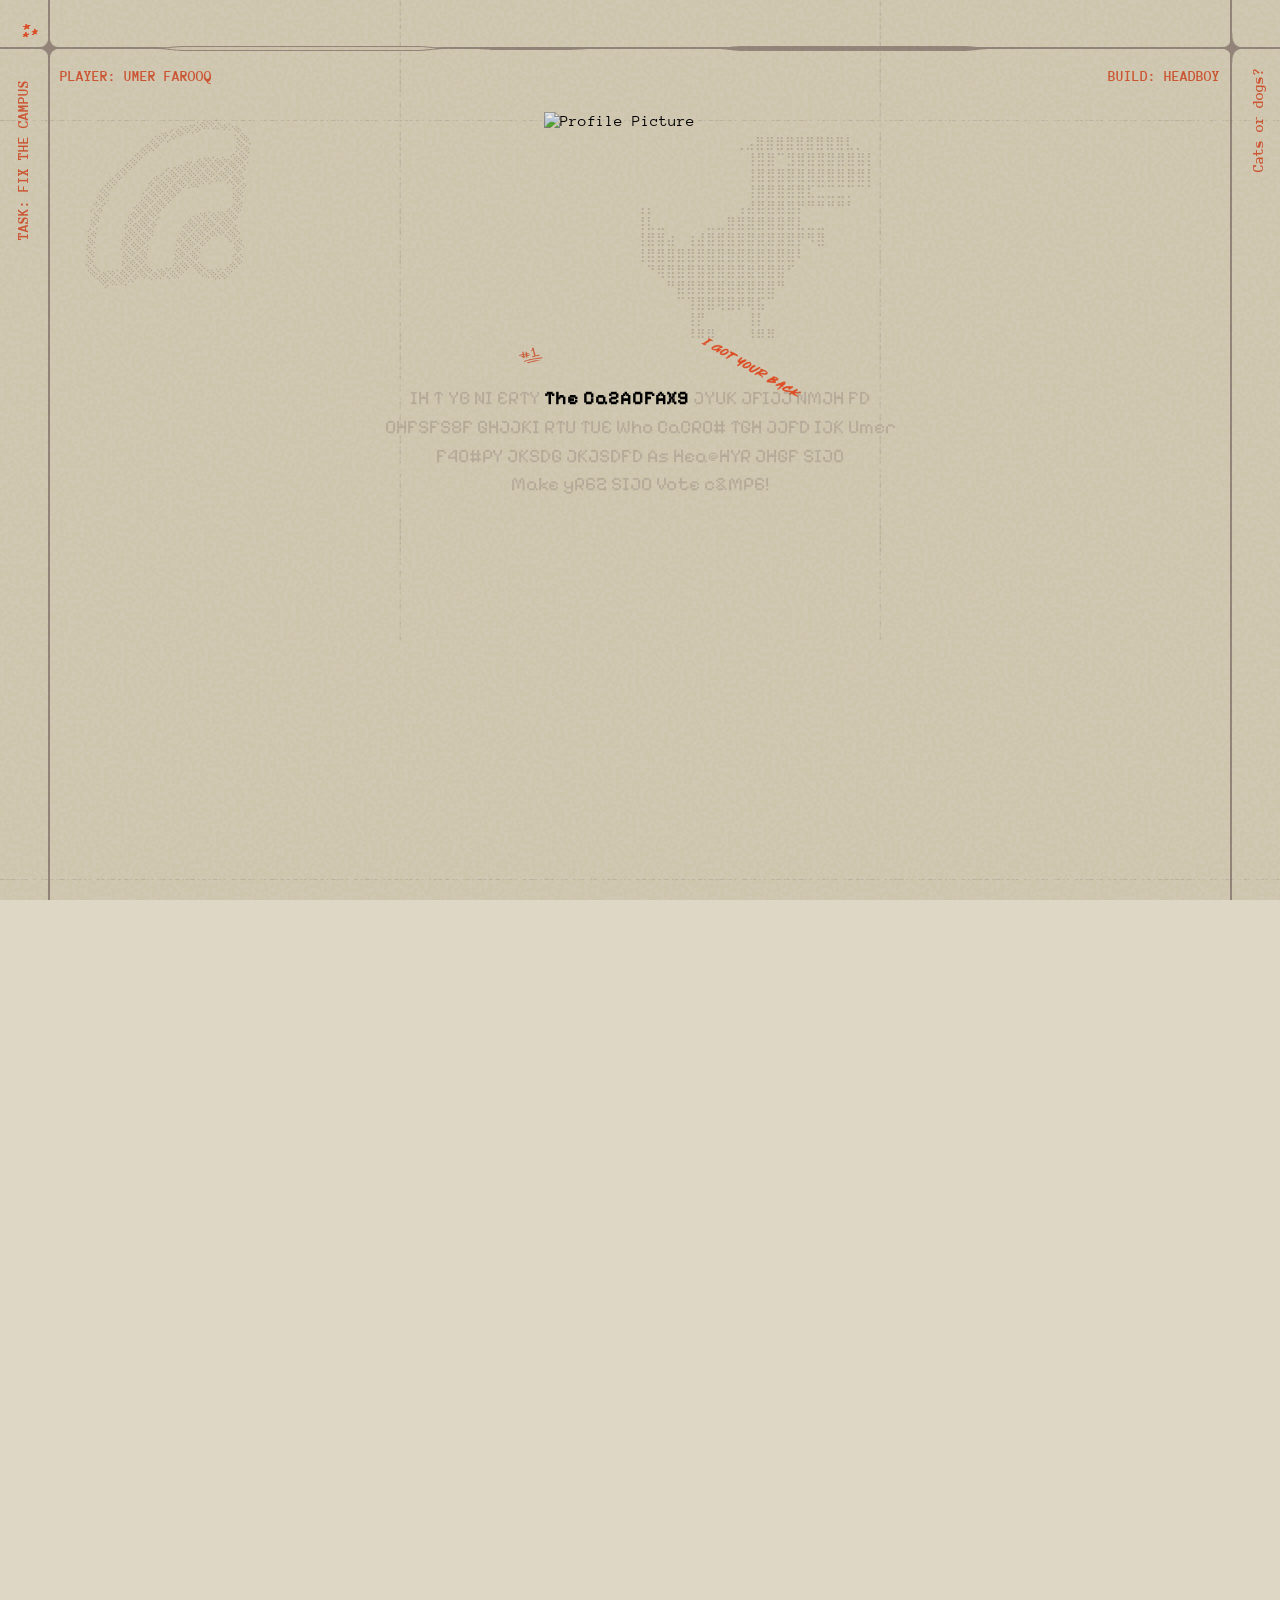
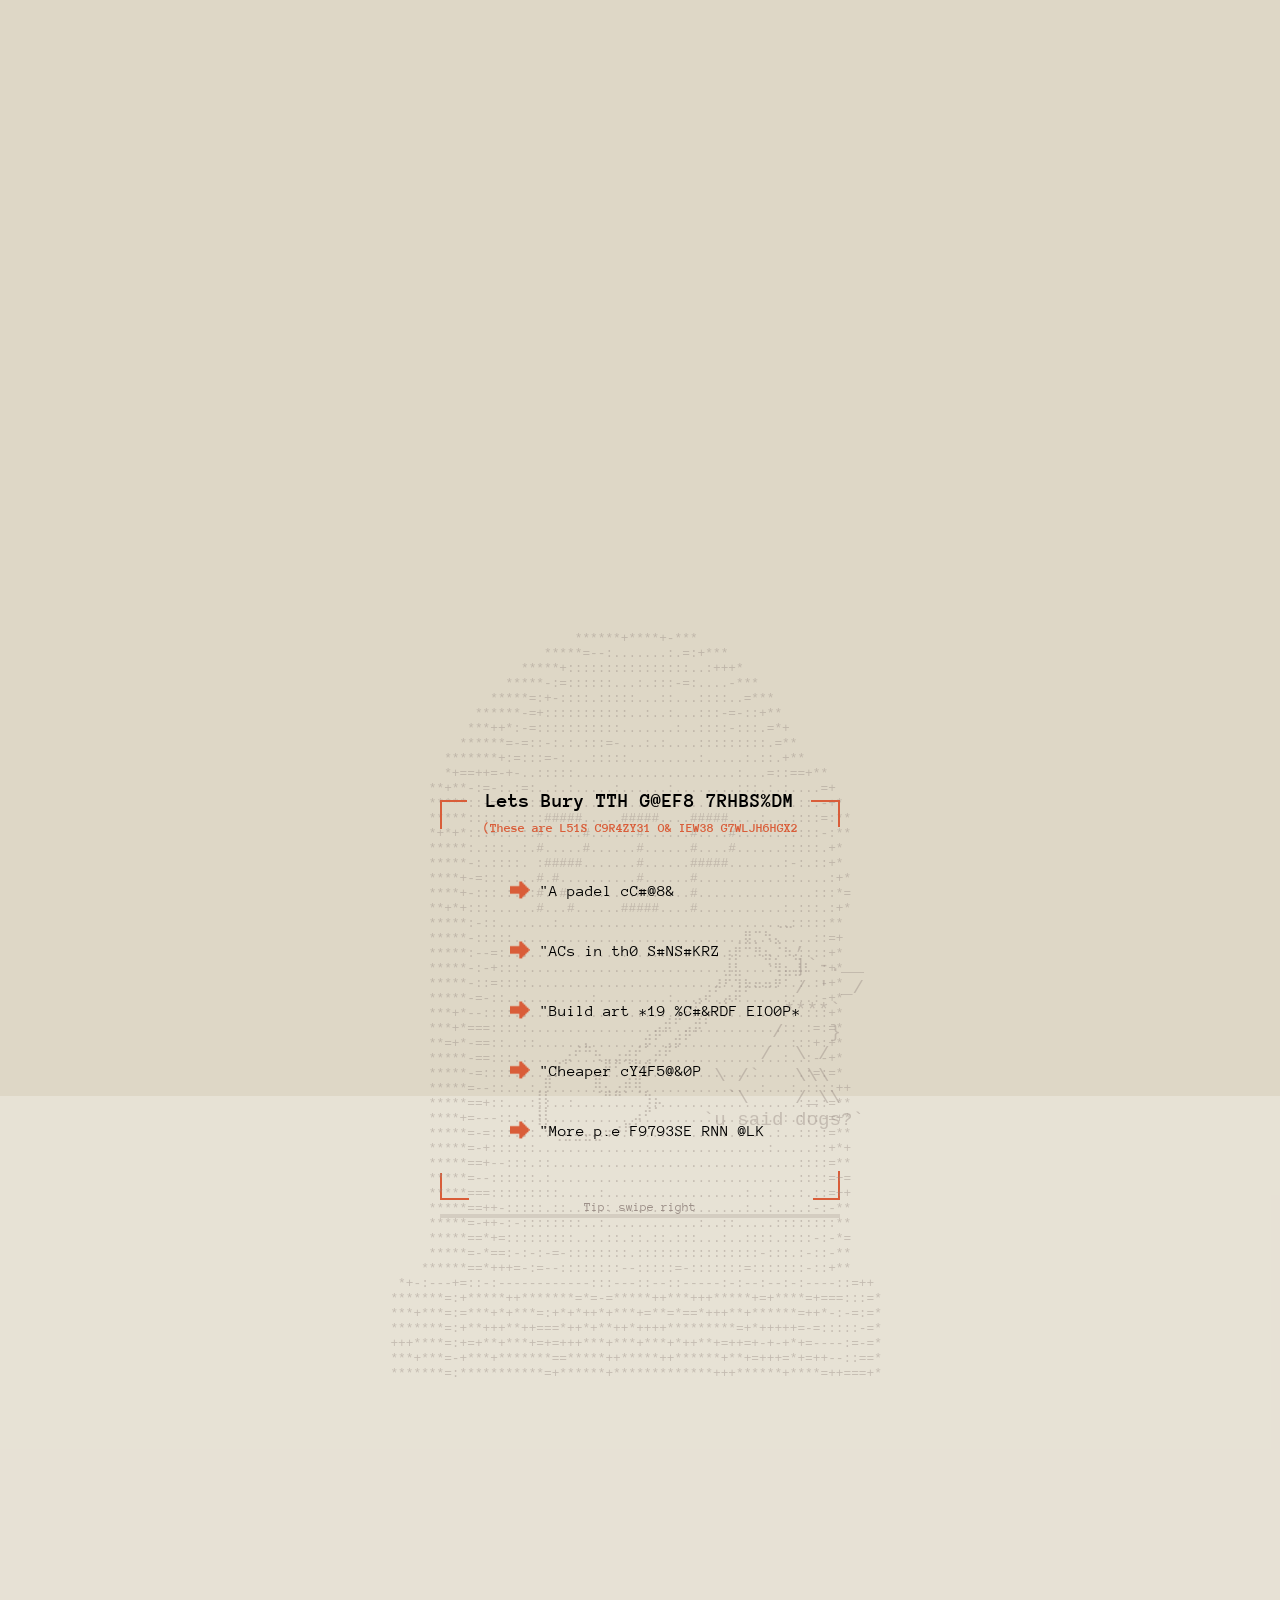
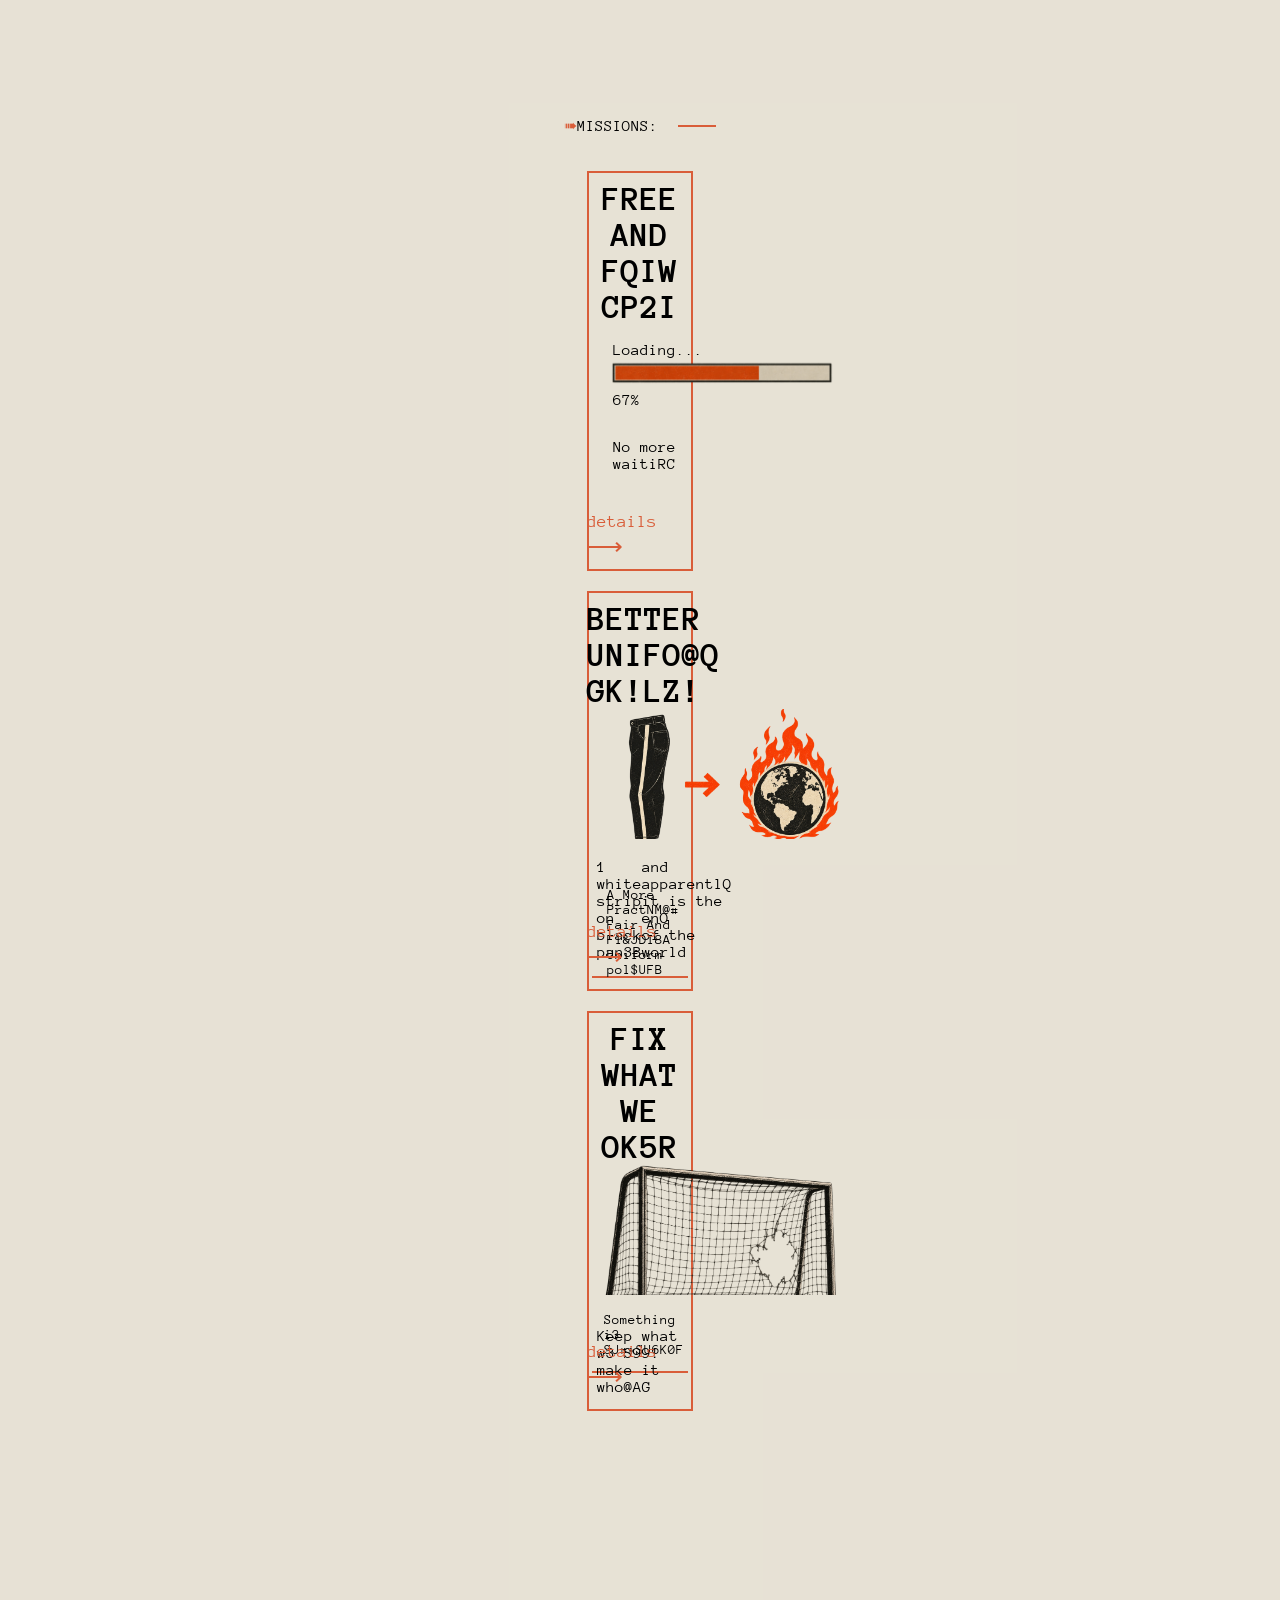
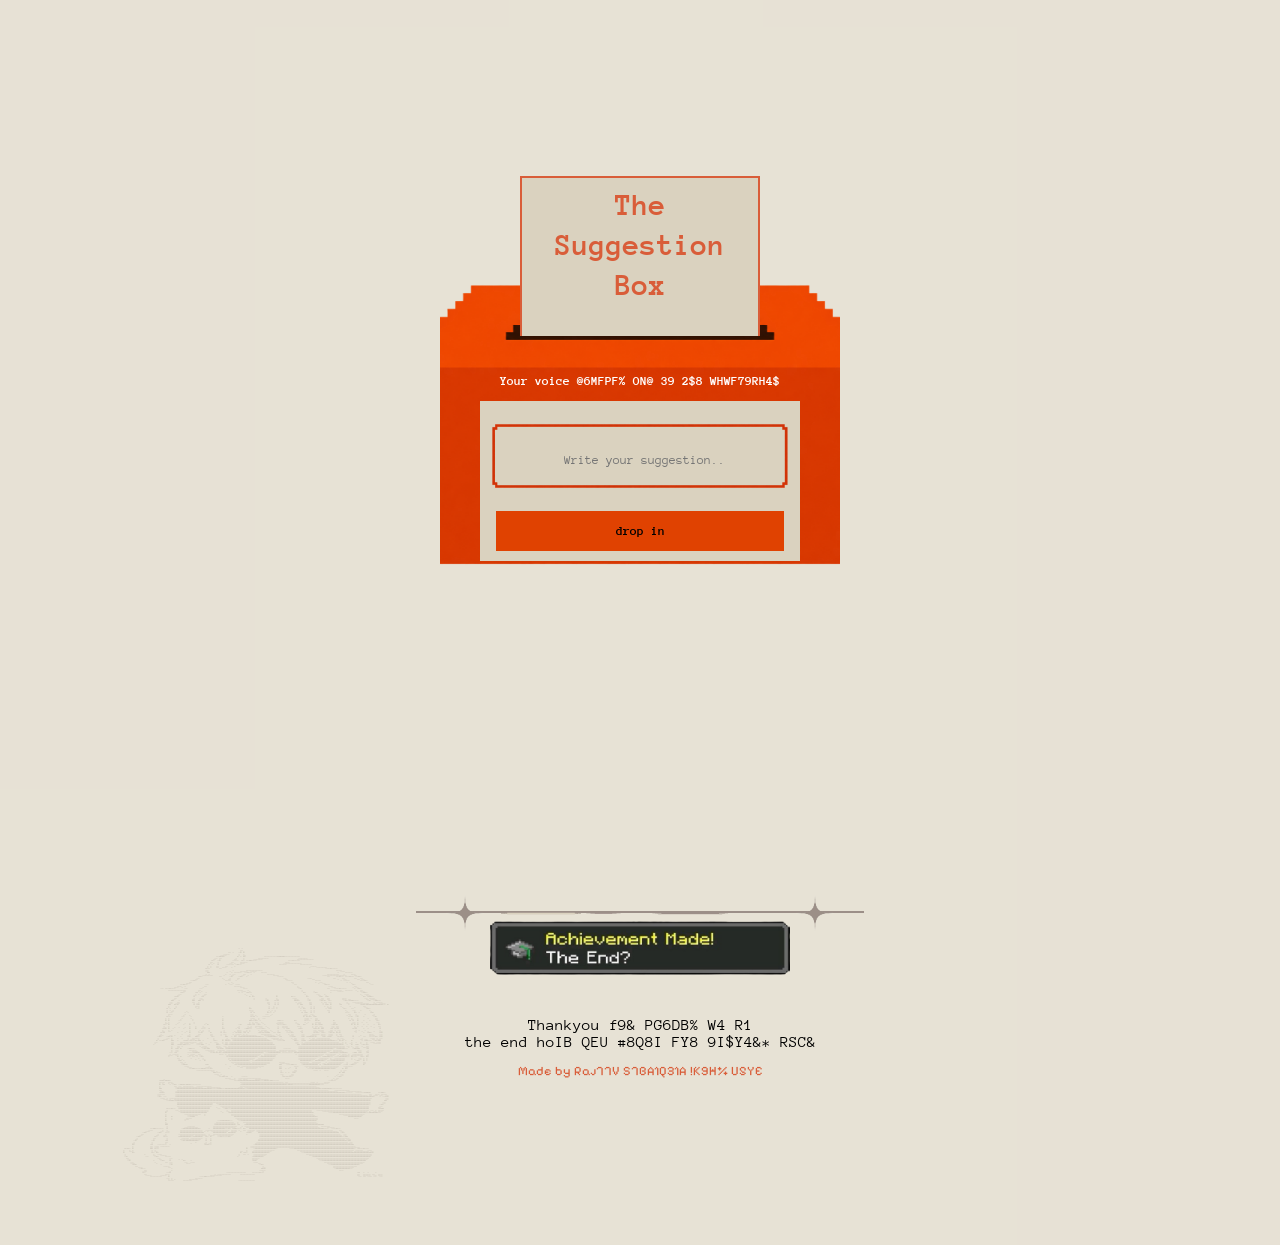
==== index.html @ 5c8f33a7 "Add files via upload" ====
<!DOCTYPE html>
<html>
	<head>
		<title>Website</title>
    <meta charset="UTF-8">
    <meta name="viewport" content="width=device-width, initial-scale=1.0">
    <link rel="stylesheet" href="test-2.css">
    <link rel="preconnect" href="https://fonts.googleapis.com">
    <link rel="stylesheet" href="glasses-animation.css">
<link rel="preconnect" href="https://fonts.gstatic.com" crossorigin>
<link href="https://fonts.googleapis.com/css2?family=Montserrat:ital,wght@0,100..900;1,100..900&family=Pixelify+Sans:wght@400..700&family=Playfair+Display:ital,wght@0,400..900;1,400..900&display=swap" rel="stylesheet">
<link rel="preconnect" href="https://fonts.googleapis.com">
<link rel="preconnect" href="https://fonts.gstatic.com" crossorigin>
<link href="https://fonts.googleapis.com/css2?family=Anonymous+Pro:ital,wght@0,400;0,700;1,400;1,700&family=Montserrat:ital,wght@0,100..900;1,100..900&family=Pixelify+Sans:wght@400..700&family=Playfair+Display:ital,wght@0,400..900;1,400..900&display=swap" rel="stylesheet">
	</head>
	<body>
<div class="noise-overlay" aria-hidden="true"></div>

<div class="animation-intro">
  <pre class="intro-glasses">
<span class="Glasses-animation">                _________________________________________________Nigga
      _,aad888P""""""""""Y888888888888888888888888888888P"""""""""""Y888baa,_
      aP'                     `""Ybaa,         ,aadP""'                     `Ya
    dP                             `"b,     ,d"'                             Yb
    8l                               8l_____8l                                8l</span>
<span class="Glasses-animation">    [8l                               8l"""""8l                               8l]
.---8l_______________Wijdan_________d8_______8b______                  ____....8l---.
:___8l_____________________________dP/_______\Yb_____  `.__....----""""____....8l___:
    8l                           ,dP/    ____.\Yb,:-"""":.....----""""         8l</span>
<span class="Glasses-animation">    8l                   ____.,adP'/----"____..\`Yba,-"""" `.`.                8l
    Yb               .'___.,adP'..----""""         `Yba,     : :               dP
      Yb           .'.' ,aadP'                         `Ybaa, : :             dP</span>
<span class="Glasses-animation">      `Yb         : :,aadP'                             `Ybaa : :           dP'
        `Ybaaaaad8P"'                                         `"Y8baaaaadP'
                 : :                                           :'':
                : :                                            '.  :
               : .'                                              '._'
               :_.'</span>

  </pre>
</div>

<div class="all-area">


  <div class="border-left-line"></div>
  <div class="border-right-line"></div>

  <img class="dotted-line" src="./images/dotted-line.png" alt="Dotted Line">

  <img class="dotted-2-line" src="./images/dotted-line.png" alt="Dotted Line">

  <img class="dotted-3-line" src="./images/dotted-line.png" alt="Dotted Line">

  <img class="dotted-4-line" src="./images/dotted-line.png" alt="Dotted Line">

		
<div class="page-1-pin">
<div class="page-1" id="page1">
  <div class="border-top-line"></div>
  <img class="stars" src="./images/stars.png">
    <div class="top-decor">
      <img class="star" src="./images/Star.png" alt="Star">
      <img class="decorations-top" src="./images/decorations-top.svg" alt="Decorations Top">
      <img class="star-2" src="./images/Star.png" alt="Star">
    </div>
    <img class="crown-fall" id="crownFall" src="./images/crown.png" alt="Crown">
    <div class="page-1-content">

      <div class="page-1-img-dino-container">
        <div class="pfp-wrap">
      <img class="pfp" src="./images/photo_portrait_without_crown.png" alt="Profile Picture">
      </div>
      <img class="number1" src="./images/number1.png">
      <img class="back" src="./images/i got your back.png">

    <div class="ascii-wrap" id="asciiWrap">
      <pre class="dino-dim" id ="asciiDim">
        ⠀⠀⠀ ⢀⣠⣿⣿⣿⣿⣿⣿⣿⣿⣿⣇⡀
⠀⠀⠀⠀⠀⠀⠀⠀⠀⠀⠀⢸⣿⣿⠉⣻⣿⣿⣿⣿⣿⣿⣿⡇
⠀⠀⠀⠀⠀⠀⠀⠀⠀⠀⠀⢸⣿⣿⣿⣿⣿⣿⣿⣿⣿⣿⣿⡇
⠀⠀⠀⠀⠀⠀⠀⠀⠀⠀⠀⢸⣿⣿⣿⣿⣿⣏⣉⣉⣉⡉⠉⠁
⢠⡄⠀⠀⠀⠀⠀⠀⠀⠀⢠⣼⣿⣿⣿⣿⡟⠛⠛⠛⠛⠃⠀⠀
⢸⣇⣀⠀⠀⠀⠀⣀⣀⣿⣿⣿⣿⣿⣿⣿⣇⣀⣀⠀⠀⠀⠀⠀
⢸⣿⣿⣴⠀⢰⣼⣿⣿⣿⣿⣿⣿⣿⣿⣿⡟⠻⣿⠀⠀⠀⠀⠀
⢸⣿⣿⣿⣿⣿⣿⣿⣿⣿⣿⣿⣿⣿⣿⣿⠇⠀⠀⠀⠀⠀⠀⠀
⠀⠙⢿⣿⣿⣿⣿⣿⣿⣿⣿⣿⣿⣿⣿⠋⠀⠀⠀⠀⠀⠀⠀⠀
⠀⠀⠀⠛⣿⣿⣿⣿⣿⣿⣿⣿⣿⣿⠛⠀⠀⠀⠀⠀⠀⠀⠀⠀
⠀⠀⠀⠀⠉⢹⣿⣿⢿⣿⡿⢿⣯⠉⠀⠀⠀⠀⠀⠀⠀⠀⠀⠀
⠀⠀⠀⠀⠀⢸⡟⠀⠀⠀⠀⢸⡇⠀⠀⠀⠀⠀⠀⠀⠀⠀⠀⠀
⠀⠀⠀⠀⠀⠸⠿⠿⠀⠀⠀⠸⠿⠿⠀⠀⠀⠀
      </pre>
      <pre class="dino-bright" id="asciiBright">
        ⠀⠀  ⢀⣠⣿⣿⣿⣿⣿⣿⣿⣿⣿⣇⡀ 
⠀⠀⠀⠀⠀⠀⠀⠀⠀⠀⠀⢸⣿⣿⠉⣻⣿⣿⣿⣿⣿⣿⣿⡇
⠀⠀⠀⠀⠀⠀⠀⠀⠀⠀⠀⢸⣿⣿⣿⣿⣿⣿⣿⣿⣿⣿⣿⡇
⠀⠀⠀⠀⠀⠀⠀⠀⠀⠀⠀⢸⣿⣿⣿⣿⣿⣏⣉⣉⣉⡉⠉⠁
⢠⡄⠀⠀⠀⠀⠀⠀⠀⠀⢠⣼⣿⣿⣿⣿⡟⠛⠛⠛⠛⠃⠀⠀
⢸⣇⣀⠀⠀⠀⠀⣀⣀⣿⣿⣿⣿⣿⣿⣿⣇⣀⣀⠀⠀⠀⠀⠀
⢸⣿⣿⣴⠀⢰⣼⣿⣿⣿⣿⣿⣿⣿⣿⣿⡟⠻⣿⠀⠀⠀⠀⠀
⢸⣿⣿⣿⣿⣿⣿⣿⣿⣿⣿⣿⣿⣿⣿⣿⠇⠀⠀⠀⠀⠀⠀⠀
⠀⠙⢿⣿⣿⣿⣿⣿⣿⣿⣿⣿⣿⣿⣿⠋⠀⠀⠀⠀⠀⠀⠀⠀
⠀⠀⠀⠛⣿⣿⣿⣿⣿⣿⣿⣿⣿⣿⠛⠀⠀⠀⠀⠀⠀⠀⠀⠀
⠀⠀⠀⠀⠉⢹⣿⣿⢿⣿⡿⢿⣯⠉⠀⠀⠀⠀⠀⠀⠀⠀⠀⠀
⠀⠀⠀⠀⠀⢸⡟⠀⠀⠀⠀⢸⡇⠀⠀⠀⠀⠀⠀⠀⠀⠀⠀⠀
⠀⠀⠀⠀⠀⠸⠿⠿⠀⠀⠀⠸⠿⠿⠀⠀⠀⠀
      </pre>
      </div>
    </div>

   <div class="text-container">
    <p class="text-content">
    <span class="hover-scramble">IH T</span>
    <span class="hover-scramble">YB </span>
    <span class="hover-scramble">NI</span>
    <span class="hover-scramble">ERTY</span>
    <span class="highlight">The Candidate</span>
    <span class="hover-scramble">JYUK </span>
    <span class="hover-scramble">JFIJJ </span>
    <span class="hover-scramble">NMJH </span>
    <span class="hover-scramble">FD </span>
    <span class="hover-scramble">OHFSFSUY</span>
    <span class="hover-scramble">GHJJKI</span>
    <span class="hover-scramble">RTU TUY</span>
    <span class="highlight">Who Cares.</span>
    <span class="hover-scramble">TGH </span>
    <span class="hover-scramble">JJFD</span>
    <span class="hover-scramble">IJK</span>
    <span class="highlight">Umer Farooq</span>
    <span class="hover-scramble">JKSDG</span>
    <span class="hover-scramble">JKJSDFK</span>
    <span class="highlight">As Headboy</span>
    <span class="hover-scramble">JHGF</span>
    <span class="hover-scramble">SIJO</span><br>
    <span class="highlight">Make your</span>
    <span class="hover-scramble">SIJO</span>
    <span class="highlight">Vote count!</span>
    </p>
   </div>

  <div class="ascii-2-wrap" id="wifiWrap">
  <pre class="wifi-dim" id ="asciiDim">
⠀⠀⠀    ⣀⣤⣶⣿⠿⠿⠿⠿⠿⠿⠿⠿⢿⣿⣷⣦⣀⠀⠀⠀⠀⠀⠀
⠀⠀⠀⠀⣀⣴⡾⠛⠉⠁⠀⠀⠀⠀⠀⠀⠀⠀⠀⠀⠀⠉⠛⠿⣷⣄⡀⠀⠀⠀
⠀⠀⣠⣾⠟⠁⠀⠀⠀⠀⠀⠀⠀⢀⣀⣤⣤⣀⣀⠀⠀⠀⠀⠀⠈⠛⢿⣦⡀⠀
⢠⣼⠟⠁⠀⠀⠀⠀⣠⣴⣶⣿⣿⣿⣿⣿⣿⣿⣿⣷⣦⣄⠀⠀⠀⠀⠀⠙⣧⡀
⣿⡇⠀⠀⠀⢀⣴⣾⣿⣿⣿⣿⣿⣿⣿⣿⣿⣿⣿⣿⣿⣿⣿⣦⡀⠀⠀⠀⢈⣷
⣿⣿⣦⡀⣠⣾⣿⣿⣿⣿⡿⠛⠉⠀⠀⠀⠀⠀⠈⠻⢿⣿⣿⣿⣿⣆⣀⣠⣾⣿
⠉⠻⣿⣿⣿⣿⣿⡿⠋⠀⠀⠀⠀⠀⠀⠀⠀⠀⠀⠀⠀⠉⠻⣿⣿⣿⣿⣿⠟⠁
⠀⠀⠈⠙⠛⣿⣿⠀⠀⠀⠀⢀⣤⣶⣿⣿⣷⣦⡀⠀⠀⠀⠀⣹⣿⡟⠋⠁⠀⠀
⠀⠀⠀⠀⠀⠘⢿⣷⣄⣀⣴⣿⣿⣿⣿⣿⣿⣿⣿⣦⣀⣀⣾⡿⠛⠀⠀⠀⠀⠀
⠀⠀⠀⠀⠀⠀⠀⠘⢿⣿⣿⣿⣿⠟⠛⠛⠻⣿⣿⣿⣿⠿⠋⠀⠀⠀⠀⠀⠀⠀
⠀⠀⠀⠀⠀⠀⠀⠀⠀⠀⠀⣿⡇⠀⠀⠀⠀⢸⣿⡏⠀⠀⠀⠀⠀⠀⠀⠀⠀⠀
⠀⠀⠀⠀⠀⠀⠀⠀⠀⠀⠀⠹⣷⣄⠀⠀⣀⣾⡟⠀⠀⠀⠀⠀⠀⠀⠀⠀⠀⠀
⠀⠀⠀⠀⠀⠀⠀⠀⠀⠀⠀⠀⠙⠿⠿⠿⠿⠃⠀⠀⠀⠀
  </pre>
      <pre class="wifi-bright" id="asciiBright">
⠀     ⠀⣀⣤⣶⣿⠿⠿⠿⠿⠿⠿⠿⠿⢿⣿⣷⣦⣀⠀⠀⠀⠀⠀⠀
⠀⠀⠀⠀⣀⣴⡾⠛⠉⠁⠀⠀⠀⠀⠀⠀⠀⠀⠀⠀⠀⠉⠛⠿⣷⣄⡀⠀⠀⠀
⠀⠀⣠⣾⠟⠁⠀⠀⠀⠀⠀⠀⠀⢀⣀⣤⣤⣀⣀⠀⠀⠀⠀⠀⠈⠛⢿⣦⡀⠀
⢠⣼⠟⠁⠀⠀⠀⠀⣠⣴⣶⣿⣿⣿⣿⣿⣿⣿⣿⣷⣦⣄⠀⠀⠀⠀⠀⠙⣧⡀
⣿⡇⠀⠀⠀⢀⣴⣾⣿⣿⣿⣿⣿⣿⣿⣿⣿⣿⣿⣿⣿⣿⣿⣦⡀⠀⠀⠀⢈⣷
⣿⣿⣦⡀⣠⣾⣿⣿⣿⣿⡿⠛⠉⠀⠀⠀⠀⠀⠈⠻⢿⣿⣿⣿⣿⣆⣀⣠⣾⣿
⠉⠻⣿⣿⣿⣿⣿⡿⠋⠀⠀⠀⠀⠀⠀⠀⠀⠀⠀⠀⠀⠉⠻⣿⣿⣿⣿⣿⠟⠁
⠀⠀⠈⠙⠛⣿⣿⠀⠀⠀⠀⢀⣤⣶⣿⣿⣷⣦⡀⠀⠀⠀⠀⣹⣿⡟⠋⠁⠀⠀
⠀⠀⠀⠀⠀⠘⢿⣷⣄⣀⣴⣿⣿⣿⣿⣿⣿⣿⣿⣦⣀⣀⣾⡿⠛⠀⠀⠀⠀⠀
⠀⠀⠀⠀⠀⠀⠀⠘⢿⣿⣿⣿⣿⠟⠛⠛⠻⣿⣿⣿⣿⠿⠋⠀⠀⠀⠀⠀⠀⠀
⠀⠀⠀⠀⠀⠀⠀⠀⠀⠀⠀⣿⡇⠀⠀⠀⠀⢸⣿⡏⠀⠀⠀⠀⠀⠀⠀⠀⠀⠀
⠀⠀⠀⠀⠀⠀⠀⠀⠀⠀⠀⠹⣷⣄⠀⠀⣀⣾⡟⠀⠀⠀⠀⠀⠀⠀⠀⠀⠀⠀
⠀⠀⠀⠀⠀⠀⠀⠀⠀⠀⠀⠀⠙⠿⠿⠿⠿⠃⠀⠀⠀⠀
      </pre>
    </div>

    <div class="sub-text-container">
    <div class="sub-text-page-1">
      <p class="sub-text-page-1">
     PLAYER: UMER FAROOQ</p>
    </div>
    <p class="sub-text-page-1-4">BUILD: HEADBOY</p>
    </div>
    <p class="sub-text-page-1-2"> TASK: FIX THE CAMPUS</p>
    <p class="sub-text-page-1-3">Cats or dogs?</p>
  </div>
</div>
</div>

<div class="video-page">  
  <div class="dog-wrap" id="dogWrap">
    <pre class="dog-bright" id="dogbright">
            ,
            |`-.__
            / ' _/
           ****` 
          /    }
         /  \ /
     \ /`   \\\
      `\    /_\\
    `u said dogs?`
⠀⠀⠀⠀
    </pre>
    <pre class="dog-dim" id="dogDim">
            ,
            |`-.__
            / ' _/
           ****` 
          /    }
         /  \ /
     \ /`   \\\
      `\    /_\\
    `u said dogs?`
⠀⠀⠀⠀
    </pre>



<div class="page-2">
  <div class="page-2-content">
   <div class="page-2-main-content">
    
    <div class="border-1-2-container">
    <div class="corner-top-left">
    <div class="page-2-border-container">
    <div class="page-2-border"></div>
    <div class="page-2-border-vertical"></div>
    </div>
    </div>

    <div class="corner-top-right">
    <div class="page-2-border-container">
    <div class="page-2-border"></div>
    <div class="page-2-border-vertical"></div>
    </div>
    </div>
    </div>

    <div class="page-text-container">
      <p class="main-heading-page-2">Lets Bury The Empty Promises</p>
      <p class="sub-heading-page-2">(These are fake promises by other headboys!!)</p>
    </div>

    <div class="corner-bottom-left">
    <div class="page-2-border-container">
    <div class="page-2-border"></div>
    <div class="page-2-border-vertical"></div>
    </div>
    </div>

    <div class="corner-bottom-right">
    <div class="page-2-border-container">
    <div class="page-2-border"></div>
    <div class="page-2-border-vertical"></div>
    </div>
    </div>
   
   <div class="toggle-effect"> 
   <div class="fake-promises" id="card1">
   <div class="bullet-point-container">
    <img class="bullet" src="./images/pixel-arrow.png">
    <p> "A padel court" </p>
   </div>

      <div class="bullet-point-container">
    <img class="bullet" src="./images/pixel-arrow.png">
    <p> "ACs in the hallway"</p>

   </div>

      <div class="bullet-point-container">
    <img class="bullet" src="./images/pixel-arrow.png">
    <p> "Build art and theatre rooms" </p>

   </div>

      <div class="bullet-point-container">
    <img class="bullet" src="./images/pixel-arrow.png">
    <p> "Cheaper canteens" </p>

   </div>

    <div class="bullet-point-container">
    <img class="bullet" src="./images/pixel-arrow.png">
    <p> "More p.e classes for IG" </p>

   </div>
   </div>

   <div class="real-promises" id="card2">
   <div class="bullet-point-container">
    <img class="bullet" src="./images/pixel-arrow.png">
    <p>  School Newspaper</p>
   </div>

      <div class="bullet-point-container">
    <img class="bullet" src="./images/pixel-arrow.png">
    <p> Cups for the dispensers </p>

   </div>

      <div class="bullet-point-container">
    <img class="bullet" src="./images/pixel-arrow.png">
    <p> Bringing noors kitchen to IG </p>
   </div>

      <div class="bullet-point-container">
    <img class="bullet" src="./images/pixel-arrow.png">
    <p>Sanitary pads in women bathrooms</p>
    </div>

    <div class="bullet-point-container">
    <img class="bullet" src="./images/pixel-arrow.png">
    <p>Coloured Fridays for Ig</p>

   </div>
   </div>

   </div>


<div class="swipe-tip" style="
margin: 0px;">Tip: swipe right</div>

   <div class="swipe-progress">
     <div class="swipe-progress-fill" id="swipeProgressFill"></div>
   </div>

<div class="ascii-3-wrap" id="ripWrap">

   <pre class="ascii-art-rip-bright" id="asciiBright">
                                                                                                    
                                          ******+****+-***                                          
                                      *****=--:.......:.=:+***                                      
                                   *****+::::::::::::::::..:+++*                                    
                                 *****-:=::::::...:.:::-=:....-***                                  
                               *****=:+-::::.:::::...::...::::..=***                                
                             ******-=+:::::::::::..:..:...:::-=-::+**                               
                            ***++*:-=:::::::::::.......:..::::-:::.=*+                              
                           ******=-=::-:.:.:::=-...:.:....:::::::::.=**                             
                         *******+:=:::=-:...:::::.........:.....:.::.+**                            
                         *+==++=-+-..:::::.....................:...=::==+**                         
                       **+**-:=-:.:=:..:.:.....:......:........:::.:.:....=+                        
                       *****::-=::::::....:.....................:.::.:.:::-+*                       
                       *****:::::.::::#####.....#####....#####....:...::::=:**                       
                       *+*+*:::+::.::#.....#......#......#....#...:.:.::::-:**                       
                       *****:.:::..:.#.....#......#......#....#......:::::.+*                       
                       *****-:.::::. :#####.......#......#####.......:-:.::+*                       
                       ****+-=:::.:..#.#..........#......#...........::....:+*                       
                       ****+-:::.::.:#..#.........#......#...............:::*=                       
                       **+*+:::......#...#......#####....#...........:.:::.:+*                       
                       *****:-::.......:..............................:::::**                       
                       *****-:::::.......................................::=+                       
                       *****:--=:......................................::::+*                       
                       *****-:-+:::................................:......:+*                       
                       *****-::=::::...................................:.:-+*                       
                       *****-=-::.:.........:.........:..............::..:-+*                       
                       ***+*--::::::.................................::.:::+*                       
                       ***+*===:::::.................................::.:=:=*                       
                       **=+*-==::..::.................................:::+:+*                       
                       *****-==::::..................................:..:--+*                       
                       *****-=::::......................................:=:=*                       
                       *****=--::.:.:.............................:...:.::::++                      
                       *****==+::...:.:..:.............................::::=**                      
                       ****+=---:::..:...............................:.:::-=+*                      
                       *****=-=::::::...............................:..::::=**                      
                       *****=-+::::::..............................:.....::+*+                      
                       *****==+--:::.::................................::::=**                      
                       *****=--::::::.:................................::::=+=                      
                       *****===:::::::::.....:..................:..:...:.::=++                      
                       *****==++-:::::.::..:............::......:..:..:.:-:-**                      
                       *****=-++-:-::::::::..:............:..::.....::::::::**                      
                       *****==*+=:::::::::..:.::.::.::.:::...:..::::.::::-:-*=                      
                       *****=-*==:-:-:-=-::::::::.::::::::::::::::-:::.:-::-**                      
                      ******==*+++=-:=--::::::::--:::::=-:::::::=:::::::-::+**                      
                   *+-:---+=::-:------------:::---::--::-----:-:--:--:-:----::=++                   
                  *******=:+*****++*******=*=-=*****++***+++*****+=+****=+===:::=*                  
                  ***+***=:=***+*+***=:+*+*++*+***+=**=*==*+++**+******=++*-:-=:=*                  
                  *******=:+**+++**++===*++*+**++*++++*********=+*+++++=-=:::::-=*                  
                  +++****=:+=+**+***+=+=+++***+***+***+*++**+=++=+-+-+*+=----:=-=*                  
                  ***+***=-+***+*******==*****++*****++******+**+=+++=*+=++--::==*                  
                  *******=:***********=+******+*************+++******+****=++===+*                  
                                                                                                    
 </pre> 

  <pre class="ascii-art-rip-dim" id="asciiDim">
                                                                                                    
                                          ******+****+-***                                          
                                      *****=--:.......:.=:+***                                      
                                   *****+::::::::::::::::..:+++*                                    
                                 *****-:=::::::...:.:::-=:....-***                                  
                               *****=:+-::::.:::::...::...::::..=***                                
                             ******-=+:::::::::::..:..:...:::-=-::+**                               
                            ***++*:-=:::::::::::.......:..::::-:::.=*+                              
                           ******=-=::-:.:.:::=-...:.:....:::::::::.=**                             
                         *******+:=:::=-:...:::::.........:.....:.::.+**                            
                         *+==++=-+-..:::::.....................:...=::==+**                         
                       **+**-:=-:.:=:..:.:.....:......:........:::.:.:....=+                        
                       *****::-=::::::....:.....................:.::.:.:::-+*                       
                       *****:::::.::::#####.....#####....#####....:...::::=:**                       
                       *+*+*:::+::.::#.....#......#......#....#...:.:.::::-:**                       
                       *****:.:::..:.#.....#......#......#....#......:::::.+*                       
                       *****-:.::::. :#####.......#......#####.......:-:.::+*                       
                       ****+-=:::.:..#.#..........#......#...........::....:+*                       
                       ****+-:::.::.:#..#.........#......#...............:::*=                       
                       **+*+:::......#...#......#####....#...........:.:::.:+*                       
                       *****:-::.......:..............................:::::**                       
                       *****-:::::.......................................::=+                       
                       *****:--=:......................................::::+*                       
                       *****-:-+:::................................:......:+*                       
                       *****-::=::::...................................:.:-+*                       
                       *****-=-::.:.........:.........:..............::..:-+*                       
                       ***+*--::::::.................................::.:::+*                       
                       ***+*===:::::.................................::.:=:=*                       
                       **=+*-==::..::.................................:::+:+*                       
                       *****-==::::..................................:..:--+*                       
                       *****-=::::......................................:=:=*                       
                       *****=--::.:.:.............................:...:.::::++                      
                       *****==+::...:.:..:.............................::::=**                      
                       ****+=---:::..:...............................:.:::-=+*                      
                       *****=-=::::::...............................:..::::=**                      
                       *****=-+::::::..............................:.....::+*+                      
                       *****==+--:::.::................................::::=**                      
                       *****=--::::::.:................................::::=+=                      
                       *****===:::::::::.....:..................:..:...:.::=++                      
                       *****==++-:::::.::..:............::......:..:..:.:-:-**                      
                       *****=-++-:-::::::::..:............:..::.....::::::::**                      
                       *****==*+=:::::::::..:.::.::.::.:::...:..::::.::::-:-*=                      
                       *****=-*==:-:-:-=-::::::::.::::::::::::::::-:::.:-::-**                      
                      ******==*+++=-:=--::::::::--:::::=-:::::::=:::::::-::+**                      
                   *+-:---+=::-:------------:::---::--::-----:-:--:--:-:----::=++                   
                  *******=:+*****++*******=*=-=*****++***+++*****+=+****=+===:::=*                  
                  ***+***=:=***+*+***=:+*+*++*+***+=**=*==*+++**+******=++*-:-=:=*                  
                  *******=:+**+++**++===*++*+**++*++++*********=+*+++++=-=:::::-=*                  
                  +++****=:+=+**+***+=+=+++***+***+***+*++**+=++=+-+-+*+=----:=-=*                  
                  ***+***=-+***+*******==*****++*****++******+**+=+++=*+=++--::==*                  
                  *******=:***********=+******+*************+++******+****=++===+*                  
                                                                                                    
 </pre>
</div>
</div>

<div class="shovel-wrap" id="shovelWrap">
  <pre class="shovel-bright" id="shovelbright">
    ⠀⠀⠀⠀⠀⠀⠀⠀⠀⠀⠀⠀⠀⠀⠀⠀⠀⠀⠀⠀⠀⢀⣀⠀⠀⠀⠀⠀
⠀⠀⠀⠀⠀⠀⠀⠀⠀⠀⠀⠀⠀⠀⠀⠀⠀⠀⠀⠀⢀⣿⡉⠳⣄⠀⠀⠀
⠀⠀⠀⠀⠀⠀⠀⠀⠀⠀⠀⠀⠀⠀⠀⠀⠀⠀⠀⢰⡟⠉⠻⣦⡈⠳⣄⠀
⠀⠀⠀⠀⠀⠀⠀⠀⠀⠀⠀⠀⠀⠀⠀⠀⠀⠀⠀⣸⣇⠀⠀⠈⢻⣦⣼⠇
⠀⠀⠀⠀⠀⠀⠀⠀⠀⠀⠀⠀⠀⠀⠀⠀⠀⢀⡼⠋⣹⡷⠶⠶⠟⠁⠀⠀
⠀⠀⠀⠀⠀⠀⠀⠀⠀⠀⠀⠀⠀⠀⠀⢀⡴⠋⣠⠞⠋⠀⠀⠀⠀⠀⠀⠀
⠀⠀⠀⠀⠀⠀⠀⠀⠀⠀⠀⠀⠀⣠⡾⠋⣠⡞⠁⠀⠀⠀⠀⠀⠀⠀⠀⠀
⠀⠀⠀⠀⠀⠀⠀⠀⠀⠀⠀⣠⡾⠋⣠⡾⠋⠀⠀⠀⠀⠀⠀⠀⠀⠀⠀⠀
⠀⠀⠀⢀⡴⠷⣄⠀⢀⣠⡴⠋⣠⡾⠋⠀⠀⠀⠀⠀⠀⠀⠀⠀⠀⠀⠀⠀
⠀⢀⣴⠋⠀⠀⢈⣿⠟⠙⢷⡾⠁⠀⠀⠀⠀⠀⠀⠀⠀⠀⠀⠀⠀⠀⠀⠀
⠀⣾⠁⠀⠀⠀⣿⡁⢀⣴⣿⠁⠀⠀⠀⠀⠀⠀⠀⠀⠀⠀⠀⠀⠀⠀⠀⠀
⢸⡇⠀⠀⠀⠀⠈⠛⠛⠁⠈⢳⣄⠀⠀⠀⠀⠀⠀⠀⠀⠀⠀⠀⠀⠀⠀⠀
⢸⡇⠀⠀⠀⠀⠀⠀⠀⠀⣠⠞⠁⠀⠀⠀⠀⠀⠀⠀⠀⠀⠀⠀⠀⠀⠀⠀
⠈⢷⣄⣀⣀⣀⣀⣤⡴⠟⠁⠀⠀⠀⠀⠀⠀⠀⠀⠀⠀⠀⠀⠀⠀⠀⠀⠀
⠀⠀⠈⠉⠉⠉⠉⠀⠀⠀⠀⠀⠀⠀⠀⠀⠀⠀⠀⠀⠀⠀⠀⠀⠀⠀⠀⠀
  </pre>

    <pre class="shovel-dim">
    ⠀⠀⠀⠀⠀⠀⠀⠀⠀⠀⠀⠀⠀⠀⠀⠀⠀⠀⠀⠀⠀⢀⣀⠀⠀⠀⠀⠀
⠀⠀⠀⠀⠀⠀⠀⠀⠀⠀⠀⠀⠀⠀⠀⠀⠀⠀⠀⠀⢀⣿⡉⠳⣄⠀⠀⠀
⠀⠀⠀⠀⠀⠀⠀⠀⠀⠀⠀⠀⠀⠀⠀⠀⠀⠀⠀⢰⡟⠉⠻⣦⡈⠳⣄⠀
⠀⠀⠀⠀⠀⠀⠀⠀⠀⠀⠀⠀⠀⠀⠀⠀⠀⠀⠀⣸⣇⠀⠀⠈⢻⣦⣼⠇
⠀⠀⠀⠀⠀⠀⠀⠀⠀⠀⠀⠀⠀⠀⠀⠀⠀⢀⡼⠋⣹⡷⠶⠶⠟⠁⠀⠀
⠀⠀⠀⠀⠀⠀⠀⠀⠀⠀⠀⠀⠀⠀⠀⢀⡴⠋⣠⠞⠋⠀⠀⠀⠀⠀⠀⠀
⠀⠀⠀⠀⠀⠀⠀⠀⠀⠀⠀⠀⠀⣠⡾⠋⣠⡞⠁⠀⠀⠀⠀⠀⠀⠀⠀⠀
⠀⠀⠀⠀⠀⠀⠀⠀⠀⠀⠀⣠⡾⠋⣠⡾⠋⠀⠀⠀⠀⠀⠀⠀⠀⠀⠀⠀
⠀⠀⠀⢀⡴⠷⣄⠀⢀⣠⡴⠋⣠⡾⠋⠀⠀⠀⠀⠀⠀⠀⠀⠀⠀⠀⠀⠀
⠀⢀⣴⠋⠀⠀⢈⣿⠟⠙⢷⡾⠁⠀⠀⠀⠀⠀⠀⠀⠀⠀⠀⠀⠀⠀⠀⠀
⠀⣾⠁⠀⠀⠀⣿⡁⢀⣴⣿⠁⠀⠀⠀⠀⠀⠀⠀⠀⠀⠀⠀⠀⠀⠀⠀⠀
⢸⡇⠀⠀⠀⠀⠈⠛⠛⠁⠈⢳⣄⠀⠀⠀⠀⠀⠀⠀⠀⠀⠀⠀⠀⠀⠀⠀
⢸⡇⠀⠀⠀⠀⠀⠀⠀⠀⣠⠞⠁⠀⠀⠀⠀⠀⠀⠀⠀⠀⠀⠀⠀⠀⠀⠀
⠈⢷⣄⣀⣀⣀⣀⣤⡴⠟⠁⠀⠀⠀⠀⠀⠀⠀⠀⠀⠀⠀⠀⠀⠀⠀⠀⠀
⠀⠀⠈⠉⠉⠉⠉⠀⠀⠀⠀⠀⠀⠀⠀⠀⠀⠀⠀⠀⠀⠀⠀⠀⠀⠀⠀⠀
  </pre>
</div>


</div>

</div>

<div class="mission-page">
  <div class="mission-page-heading-container">
  <p><span class="arrow">&#x27A0;</span>MISSIONS:</p>
  <div class="orange-line-mission"></div>
  </div >
  <div class="mission-1">
    <div class="mission-left-border"></div>
    <div class="mission-top-border"></div>
    <div class="mission-bottom-border"></div>
    <div class="mission-right-border"></div>


     <div class="content-container">
    <p class="mission-heading"> FREE AND FAST WIFI</p>
    <div class="mission-sub-headings-container">
    <p class="mission-sub-heading">Loading...</p>
    <img class="status-bar" src="./images/status-bar.png">
    <p class="mission-sub-heading-2">67%</p>
    </div>



    <p class="mission-1-details">No more waiting</p>

    <p class="nav-arrow"><span class="details">details</span> &xrarr;</p>
  </div> 

  <div class="details-container">
  <p class="mission-heading"> FREE AND FAST WIFI</p>
  <p class="explanations"> 
<span class="highlight">CAMPUS-WIDE WI-FI</span><br>
Free Wi-Fi throughout campus, including classrooms.<br><br>
<span class="highlight">EASY ACCESS</span><br>
Wi-Fi name and password posted around the school.<br><br>
<span class="highlight">NO MORE DEAD ZONES</span><br>
Stay connected when you need it.</p>
  </div>
  </div>


    <div class="mission-2">
    <div class="mission-left-border"></div>
    <div class="mission-top-border"></div>
    <div class="mission-bottom-border"></div>
    <div class="mission-right-border"></div>


     <div class="content-container">
    <p class="mission-2-heading"> BETTER UNIFORM POLICY</p>
    <div class="mission-2-sub-headings-container">
    <img class="pants-on-fire" src="./images/world-on-fire.png">
    </div>


    <div class="mission-details-container">
    <p class="mission-2-details">1 white strip<br> on black pants</p>
    <p class="mission-2-details-2">and apparently<br> it is the end<br> of the world</p>
    </div>
    <div class="orange-line-container">
   <div class="orange-line"></div>
   </div>
 <div class="mission-arrow-container">
  <p class="mission-2-sub-heading">A More Practical<br> Fair And Flexible<br> Uniform policy
  </p>
    <p class="nav-arrow"><span class="details">details</span> &xrarr;</p>
  </div>
  </div> 

  <div class="details-container">
  <p class="mission-heading"> BETTER UNIFORM POLICY</p>
  <p class="explanations">
<span class="highlight">LOGO PATCHES</span><br>
For jackets & shirts, no need for the official jacket.<br><br>
<span class="highlight">FLEXIBLE ROUSER COLORS</span><br>
A white strip shouldn't be a dealbreaker.<br><br>
<span class="highlight">A2 FAREWELL HOODIE</span><br>
Students design it through a competition.<br><br>

</p>

  </div>
  </div>


  <div class="mission-3">
    <div class="mission-left-border"></div>
    <div class="mission-top-border"></div>
    <div class="mission-bottom-border"></div>
    <div class="mission-right-border"></div>


     <div class="content-container">
    <p class="mission-3-heading"> FIX WHAT WE HAVE</p>
    <div class="mission-3-sub-headings-container">
    <img class="goal" src="./images/goal.png">
    <p class="mission-3-sub-heading">Something is missing...</p>
    </div>

      <div class="orange-line-container">
   <div class="orange-line"></div>
   </div>

 <div class="mission-arrow-container">
  <p class="mission-3-details">Keep what we have<br>make it whole
  </p>
    <p class="nav-arrow"><span class="details">details</span> &xrarr;</p>
  </div>
  </div> 

  <div class="details-container">
  <p class="mission-heading"> FIX WHAT WE HAVE</p>
  <p class="explanations">
<span class="highlight">TAPE BALL</span><br>
Keep tape balls available for regular play.<br><br>

<span class="highlight">FOOTBALL NET</span><br>
Fix damaged nets and add more where needed.<br><br>

<span class="highlight">TABLE TENNIS</span><BR>
Better management of rackets and equipment.</p>
  </div>
  </div>


</div>

<div class="page-3">
  <div class="page-3-content">
    <div class="suggestion-box">

      <div class="letter-container">
        <div class="left-border"></div>
        <div class="right-border"></div>
        <div class="top-border"></div>

        <p class="suggestion-box-heading"> The<br>Suggestion<br>Box</p>
      </div>
      <img class="suggestion-box-img" src="./images/suggestionbox.png">
      
      <div class="answer-collector">
       <p class="suggestion-box-sub-heading">Your voice matters and we are listening!</p>
       <div class="form-container">
        <img class="form-frame" src="./images/form-frame.png">
        <form action="https://api.web3forms.com/submit" method="POST">
         <input type="hidden" name="access_key" value="13265573-a976-4bbb-a497-015c7e267fe4"> 
          <div class="suggestion-container">
            <input type="text" placeholder="Write your suggestion..." id="message" name="message">
          </div>
          <button class="submit">drop in</button>
        </form>
       </div>
      </div>
    </div>
  </div>
</div>

<div class="bottom-border"></div>
<div class="star-decorations-bottom">
  <img class="bottom-star-1" src="./images/Star.png">
    <img class="decorations-bottom" src="./images/decorations-top.svg">
  <img class="bottom-star-2" src="./images/Star.png">
</div>

<div class="footer">
  <img class="the-end" src="./images/The end.png">
  <p class="thankyou-note"> Thankyou for making it to<br> the end hope you found the website cool</p>
  <p class="signature">Made by Rajeev kumar-the short kid
  </p>

 <div class="gojo-wrap" id="gojoWrap">
  <pre class="gojo-bright" id="gojobright">
    ⠀⠀⠀⠀⠀⠀⠀⠀⠀⠀⠀⠀⠀⠀⠀⠀⠀⠀⠀⠀⠀⠀⠀⠀⠀⠀⠀⠀⠀⠀⠀⠀⠀⠀⠀⠀⠀⠀⢀⠀⠀⠀⠀⠀⠀⠀⠀⠀⠀⠀⠀⠀⠀⠀⠀⠀⠀⠀⠀⠀⠀⠀⠀⠀⠀⠀⠀⠀⠀⠀⠀⠀⠀⠀⠀⠀⠀⠀⠀⠀⠀⠀⠀⠀⠀⠀⠀⠀⠀
⠀⠀⠀⠀⠀⠀⠀⠀⠀⠀⠀⠀⠀⠀⠀⠀⠀⠀⠀⠀⠀⠀⠀⠀⠀⠀⠀⠀⠀⠀⠀⠀⠀⠀⠀⠀⢀⠀⠀⡞⡄⠀⠀⠀⠀⠀⠀⠀⠀⠀⠀⠀⠀⠀⠀⠀⠀⠀⠀⠀⠀⠀⠀⠀⠀⠀⠀⠀⠀⠀⠀⠀⠀⠀⠀⠀⠀⠀⠀⠀⠀⠀⠀⠀⠀⠀⠀⠀⠀
⠀⠀⠀⠀⠀⠀⠀⠀⠀⠀⠀⠀⠀⠀⠀⠀⠀⠀⠀⠀⠀⠀⠀⠀⠀⠀⠀⠀⠀⠀⠀⠀⣠⣴⠖⠋⠀⠀⡸⠁⣧⠀⠀⠀⠀⠀⠀⠀⠀⠀⠀⢀⣀⣀⠀⠀⠀⠀⠀⠀⠀⠀⠀⠀⠀⠀⠀⠀⠀⠀⠀⠀⠀⠀⠀⠀⠀⠀⠀⠀⠀⠀⠀⠀⠀⠀⠀⠀⠀
⠀⠀⠀⠀⠀⠀⠀⠀⠀⠀⠀⠀⠀⠀⠀⠀⠀⠀⠀⠀⠀⠀⠀⠀⠀⠀⠀⠀⠀⢀⡴⠋⡟⠁⠀⠀⠀⡴⡁⢁⡇⠀⣀⣠⡤⠶⠖⠛⠋⠉⠉⠉⠉⠉⠉⠉⢉⣉⣽⠶⠶⠦⠤⠄⠀⠀⠀⠀⠀⠀⠀⠀⠀⠀⠀⠀⠀⠀⠀⠀⠀⠀⠀⠀⠀⠀⠀⠀⠀
⠀⠀⠀⠀⠀⠀⠀⠀⠀⠀⠀⠀⠀⠀⠀⠀⠀⠀⠀⠀⠀⠀⠀⠀⠀⠀⠀⠀⢀⠞⠄⢸⠁⠀⠀⢠⢞⠌⣀⡾⠖⠋⠉⠀⠀⠀⠀⠀⠀⠀⠀⠀⣀⣠⡶⠯⠭⠤⠤⣄⣀⠀⠀⠀⠀⠀⠀⠀⠀⠀⠀⠀⠀⠀⠀⠀⠀⠀⠀⠀⠀⠀⠀⠀⠀⠀⠀⠀⠀
⠀⠀⠀⠀⠀⠀⠀⠀⠀⠀⠀⠀⠀⠀⠀⠀⠀⠀⠀⠀⠀⠀⠀⠀⠀⠀⠀⢀⡎⠎⠀⠾⣀⠤⠞⠁⠅⠊⠁⠀⠀⠀⠀⠀⠀⠀⠀⠀⠀⠀⠀⠀⠀⠀⠀⠀⠀⠀⠀⠀⠀⠉⠝⠒⠢⠤⠤⢤⣀⡀⠀⠀⠀⠀⠀⠀⠀⠀⠀⠀⠀⠀⠀⠀⠀⠀⠀⠀⠀
⠀⠀⠀⠀⠀⠀⠀⠀⠀⠀⠀⠀⠀⠀⠀⠀⠀⠀⠀⠀⠀⠀⠀⠀⠀⠀⠀⠸⣎⠀⠀⠀⠀⠀⠀⠠⡐⠀⣀⡤⠤⢖⣲⠶⠖⠒⠂⠀⠀⠀⠀⠀⠀⠀⠀⠀⠀⠀⠀⠀⠀⠀⠀⠀⠀⠀⠀⠀⠀⠉⠉⢓⠲⠤⣀⠀⠀⠀⠀⠀⠀⠀⠀⠀⠀⠀⠀⠀⠀
⠀⠀⠀⠀⠀⠀⠀⠀⠀⠀⠀⠀⠀⠀⠀⠀⠀⠀⠀⠀⠀⠀⠀⠀⠀⢀⡠⠴⠽⠤⠀⠀⠀⠠⠊⠐⡴⠋⠀⣠⠞⡩⠐⠈⠀⠀⠉⠉⠒⠒⠦⢤⡀⠀⠀⠀⠀⠀⠀⠀⠀⠀⠀⠀⠀⠀⠠⠤⠶⠶⠶⣶⡤⠴⣄⣉⠓⢦⣀⠀⠀⠀⠀⠀⠀⠀⠀⠀⠀
⠀⠀⠀⠀⠀⠀⠀⠀⠀⠀⠀⠀⠀⠀⠀⠀⠀⠀⠀⠀⠀⠀⠀⢀⡴⠋⠀⠀⠀⠀⠀⠀⠉⠢⡀⡼⠁⢀⠞⠁⠀⠀⠀⠀⠀⠀⠀⠀⠀⠀⠀⠀⠈⠑⢦⡀⠀⠀⠀⠀⠀⠐⠒⠤⣀⠀⠀⠀⠉⠀⠒⠠⢉⠳⣄⠈⠉⠒⠬⣳⢄⠀⠀⠀⠀⠀⠀⠀⠀
⠀⠀⠀⠀⠀⠀⠀⠀⠀⠀⠀⠀⠀⠀⠀⠀⠀⠀⠀⠀⣀⡤⠞⠉⠀⠀⠀⠀⠀⠀⠀⠀⠀⠀⡈⠌⠢⢀⡀⠀⠀⠀⠀⠀⠀⠀⠀⠀⠀⠀⠀⠀⠀⠀⠀⠈⠳⡀⠀⠀⠀⠀⠀⠀⠂⠝⠢⣄⠀⠀⠀⠀⠀⠈⠐⠑⢄⠀⠀⠀⠉⠓⢄⠀⠀⠀⠀⠀⠀
⠀⠀⠀⠀⠀⠀⠀⠀⠀⠀⠀⠀⢀⡀⠀⢀⣀⡤⠖⠫⠑⠀⠀⠀⠀⠀⡠⠚⠁⠀⠀⠀⠀⠀⠀⠈⠁⠒⠚⠦⣄⠀⠀⠀⠀⠀⠀⠀⠀⠀⠀⠀⠀⠀⠀⠀⠀⠈⢦⡀⠀⠀⠀⠀⠀⠀⠀⠈⠙⠲⢤⣀⡀⠀⠀⠀⠨⡳⣄⠀⠀⠀⠀⠁⠀⠀⠀⠀⠀
⠀⠀⠀⠀⠀⠀⠀⠀⠀⠀⠀⠀⠀⠀⠉⠛⠒⠒⠒⢒⡾⠁⠀⠀⢀⢞⠄⠀⠀⠀⠀⠀⠀⠀⠀⠀⠀⠀⢒⠲⠤⣑⢄⠀⠀⠀⠀⠀⠀⠀⠀⠀⠀⠀⠀⠀⠀⠀⠀⠱⡀⠀⠀⢠⡀⠀⠀⠀⠉⡒⠒⠲⠿⠍⠓⠒⠂⠐⠌⢷⣄⠀⠀⠀⠀⠀⠀⠀⠀
⠀⠀⠀⠀⠀⠀⠀⠀⠀⠀⠀⠀⠀⠀⠀⠀⠀⢀⡴⠋⠀⠀⠀⢠⠏⠂⢠⠞⠀⠀⠀⠀⠀⠀⠀⠀⠀⠀⠀⠈⠐⠌⡑⡄⠀⠀⠀⠀⠀⠀⠀⡄⠀⠀⠀⠀⡀⠀⠀⠀⠙⡄⠀⠀⠙⢦⡀⢢⡀⠀⠀⠀⠀⠀⠀⠀⠀⠀⠀⠢⡙⢷⣄⠀⠀⠀⠀⠀⠀
⠀⠀⠀⠀⠀⠀⠀⠀⠀⠀⠀⠀⠀⠀⠀⠀⣠⠟⠁⠀⠀⠀⠀⣼⠀⣰⢯⠀⠀⠀⠀⠀⠀⠀⠀⠀⠀⠀⠀⠀⠀⠀⠁⠹⠀⠀⠀⢰⡄⠀⢀⣧⠀⠀⠀⠀⠙⣷⡄⠀⠀⢹⡄⠀⠀⢨⣷⡈⢷⠀⠀⠀⠀⢶⡆⣤⣀⠀⠀⠀⠙⢮⡻⢷⣄⠀⠀⠀⠀
⠀⠀⠀⠀⠀⠀⠀⠀⠀⠀⠀⠀⠀⠀⠀⣰⠏⣠⡾⠀⠀⠀⠀⢻⢠⡏⠀⠀⠀⠀⠀⠀⠀⠀⠀⠀⠀⠀⠀⠀⠀⠀⠀⠀⠀⠀⠀⠀⢷⠀⢸⢸⠀⠀⠀⠀⠀⠙⡽⣆⠀⠀⣷⠀⠀⠀⢣⢳⡘⡇⠀⠀⣄⠀⠹⡌⠙⠻⠷⣶⣤⣤⣁⣰⣝⣻⣦⡄⡀
⠀⠀⠀⠀⠀⠀⠀⠀⠀⠀⠀⠀⠀⠀⢀⠏⠀⡱⠁⠀⠀⠀⠀⠈⢞⡇⠀⠀⠀⠀⠀⠀⠀⠀⠀⠀⠀⠀⠀⠀⠀⠀⣄⠀⠀⠀⠀⠀⢸⠀⡎⡌⠀⠀⠀⠀⠀⠀⠰⠹⡄⠀⢸⢰⠀⠀⠀⢊⢧⡇⠀⠀⠘⢄⠀⠐⡀⠄⠀⠈⠳⣍⠉⠉⠉⠉⠁⠀⠁
⠀⠀⠀⠀⠀⠀⠀⠀⠀⠀⠀⠀⠀⠀⢸⠘⡴⠁⠀⠀⠀⠄⠀⠀⠀⠀⠀⠀⠀⠀⠀⠀⠀⠀⠀⠀⠀⠀⠀⠀⠀⠀⢳⢆⠀⠀⠀⠀⡜⡜⡰⠀⠀⠀⠀⠀⠀⠀⠀⢃⢻⡀⢸⢸⠀⠀⠀⠀⢺⠁⠀⠀⠀⠈⢣⠀⠘⡆⢀⠂⠀⠈⢣⡀⠀⠀⠀⠀⠀
⠀⠀⠀⠀⠀⠀⠀⠀⠀⠀⠀⠀⠀⠀⢈⣞⠂⠀⠀⠀⡜⠈⠄⠀⠀⠀⠀⠀⠀⠀⠀⠀⠀⠀⠀⠀⠀⠀⠀⠀⠀⠀⢸⣎⠄⠀⠀⡐⢋⠔⠀⠀⠀⠀⠀⠀⠀⠀⠀⠈⡼⡇⡜⢦⡀⠀⠀⠀⠈⠀⠀⠀⠀⠀⠡⢳⡀⢹⡄⠀⠐⠀⠈⢵⡀⠀⠀⠀⠀
⠀⠀⠀⠀⠀⠀⠀⠀⠀⠀⠀⠀⠀⠀⡎⡆⠀⠀⠀⡜⠀⠀⠘⡄⠀⠀⠀⠀⠀⠀⠀⠀⠀⡇⠀⠀⠀⠀⠀⠀⠀⠀⣸⢺⡌⢆⠘⠊⠁⠀⠀⢀⡀⠀⠀⠀⠀⡀⠀⠀⢱⡿⡙⠈⣷⡀⠀⠀⠀⠀⡀⠀⠀⠀⠀⢃⢧⠀⡇⠀⡁⠐⠀⠀⢷⠀⠀⠀⠀
⠀⠀⠀⠀⠀⠀⠀⠀⠀⠀⠀⠀⠀⢀⡧⡇⠀⠀⠜⠀⠠⠀⡄⠰⠀⠀⠀⠠⡀⠀⠀⠀⠀⡇⠀⠀⠀⠀⠀⡀⠀⢀⣏⣧⢻⡄⠢⠀⠀⠀⠀⢼⡿⣇⠀⠀⠀⠹⢄⠀⣘⠜⠀⡄⡗⣷⡀⠀⠀⠀⣷⡀⠀⠀⠀⠈⡼⡆⡇⠐⡀⢂⠁⢀⠘⡇⠀⠀⠀
⠀⠀⠀⠀⠀⠀⠀⠀⠀⠀⠀⠀⠀⢸⡄⡇⢀⠌⠠⠀⠡⠀⡇⠀⡆⠀⡰⡅⢁⠀⠀⠀⠀⡇⠀⠀⠀⠀⢼⠁⠀⣸⢵⠈⢖⢻⣆⠑⠄⠀⠀⢸⠈⢾⢷⡀⠀⠀⢛⡆⠁⠀⠀⢇⡟⡜⣧⠀⠀⢸⢇⣷⠀⠀⠀⠀⢁⣧⠃⠐⡀⢂⠐⠠⠀⢻⠀⠀⠀
⠀⠀⠀⠀⠀⠀⠀⠀⠀⠀⠀⠀⢀⣯⠁⠧⠂⠀⡀⠠⠁⠄⡇⠀⠁⡔⡼⠀⠸⡀⠀⠀⢠⢹⠀⠀⠀⢌⣾⡆⢬⢏⠇⠀⠀⣣⢞⢷⣌⠢⡀⢸⡀⠀⢺⢳⡄⠀⠈⢽⠀⠀⠀⢸⢯⠳⢿⠀⢠⡿⡘⡜⡆⠀⠀⠀⠈⢼⠐⠠⠐⢠⡀⠠⠀⢸⡄⠀⠀
⠀⠀⠀⠀⠀⠀⠀⠀⠀⠀⠀⠀⡼⠌⠀⣠⡄⠄⠀⡐⠈⢠⡇⠀⣠⠞⠁⠀⠀⢷⠀⠀⠸⠘⣇⠀⠘⣼⢺⣣⣯⣮⣤⣤⣄⣈⠛⢿⣿⣦⣌⠪⣇⠀⠀⢣⢿⡀⠀⢸⡆⢀⣠⣾⡟⠃⢿⡇⢰⡿⠁⢏⣳⠀⠀⠀⢠⠀⠀⠄⡁⠈⣿⢦⡀⢸⡇⠀⠀
⠀⠀⠀⠀⠀⠀⠀⠀⠀⠀⠀⡸⠉⣠⠼⠃⣇⠀⠂⠐⢀⣸⢡⣶⡛⣇⢀⠀⠂⠈⣇⠀⠀⡄⣽⡄⢳⣷⣾⣿⣿⣿⣿⣿⣿⣿⣿⣶⣌⠙⠿⢷⣼⣄⠀⠀⠫⣷⠀⢸⣇⠉⣫⣷⣵⣶⣾⣷⣿⣅⡀⠸⡜⡧⠀⠀⡘⠀⠈⢴⢨⣄⠐⢷⡹⣼⠃⠀⠀
⠀⠀⠀⠀⠀⠀⠀⠀⠀⠀⡰⠃⠉⠁⠀⠀⣿⠀⢁⡶⣻⣷⡻⠖⢫⠽⣆⠠⠀⠂⠘⣧⠀⠇⣿⢹⣾⣿⣿⣿⣿⣿⣿⣿⣿⣿⣿⣿⣿⣷⡀⠀⠀⠈⠀⠀⠀⠹⣇⢸⣽⣾⣿⣿⣿⣿⣿⣿⣿⣿⣿⣷⣭⡇⠇⠠⡇⢐⡀⠆⡈⡇⠙⠲⠽⠿⠀⠀⠀
⠀⠀⠀⠀⠀⠀⠀⠀⠀⠀⠀⠀⠀⠀⠀⠀⡏⢀⡿⡙⠉⢀⣀⠀⠀⠙⢽⣶⣌⠀⠀⢿⣧⡘⣯⣿⣿⣿⣿⣿⣿⣿⣿⣿⣿⣿⣿⣿⣿⣿⣷⠀⠀⠀⠀⠀⠀⠀⢹⣾⣿⣿⣿⣿⣿⣿⣿⣿⣿⣿⡿⢿⣿⣷⢘⠆⢣⣸⣇⠘⠭⣿⠀⠀⠀⠀⠀⠀⠀
⠀⠀⠀⠀⠀⠀⠀⠀⠀⠀⠀⠀⠀⠀⠀⠀⡇⢸⠇⠁⠀⢀⡛⢿⣦⡀⠀⠑⠻⣶⣆⡜⡾⣳⣼⣿⣿⣿⣿⣿⣿⣿⣿⣿⣿⣿⣿⠿⢿⣿⣿⣤⡶⣾⣟⣿⡶⣦⣸⣿⣿⣿⣿⣿⣿⣿⣿⣿⠿⣋⣶⣿⣿⣍⡁⠀⠀⣉⢻⡆⠀⣼⠀⠀⠀⠀⠀⠀⠀
⠀⠀⠀⠀⠀⠀⠀⠀⠀⠀⠀⠀⠀⠀⠀⡼⠔⠻⡆⡀⠀⠐⡼⡟⢭⢳⡄⠀⠀⠀⠁⠉⠛⠊⢫⣿⣿⣿⣿⣿⣿⣿⣿⣿⣿⠟⣅⣾⣿⣿⣿⠋⠁⠀⠀⠀⠀⠙⢹⣿⣿⣿⣿⣿⣿⡿⢟⣑⣾⣿⠟⡡⣪⣿⣯⠆⣼⣿⠾⣷⠀⣼⠀⠀⠀⠀⠀⠀⠀
⠀⠀⠀⠀⠀⠀⠀⠀⠀⠀⠀⠀⠀⠀⠀⠀⠀⠀⢳⡡⠀⠈⠐⠈⠄⢂⠹⡄⠀⠀⠀⠀⠀⠀⠈⢞⣿⣿⣿⣿⣿⣿⡿⠟⣡⣾⣿⣿⣿⣿⠃⠀⠀⠀⠀⠀⠀⠀⠸⣿⣿⣿⣿⠿⣋⣼⣾⡿⣋⢦⣼⣾⣿⣿⠁⠁⠇⠄⣰⠎⡇⡇⠀⠀⠀⠀⠀⠀⠀
⠀⠀⠀⠀⠀⠀⠀⠀⠀⠀⠀⠀⠀⠀⠀⠀⠀⠀⠈⢳⣕⡀⠀⠀⠀⠀⠀⢁⡀⠀⠀⠀⠀⠀⡀⠈⠺⣻⣿⣿⣿⣿⣦⣿⣿⣿⣿⣿⠿⠁⠀⠀⣲⠶⢤⣄⣀⠀⠀⢻⣿⣿⣥⣷⣿⢟⠩⣔⣴⣿⣿⣿⡿⠃⢰⠀⣠⡾⠃⠀⡷⠀⠀⠀⠀⠀⠀⠀⠀
⠀⠀⠀⠀⠀⠀⠀⠀⠀⠀⠀⠀⠀⠀⠀⠀⠀⠀⠀⠀⠙⠳⣤⣀⠀⠀⣀⡨⠵⡄⠀⠀⠀⠀⠀⡐⠀⠈⠚⠽⠛⣿⣿⣿⡿⠻⠛⠁⠀⠀⠀⠀⣿⠀⡀⠠⠉⢻⠂⠀⠙⢟⡿⣿⣿⣮⣾⣿⣿⣿⣿⠟⠁⡘⡿⠚⠋⠀⠀⠀⠁⠀⠀⠀⠀⠀⠀⠀⠀
⠀⠀⠀⠀⠀⠀⠀⠀⠀⠀⠀⠀⠀⠀⠀⠀⠀⠀⠀⠀⠀⠀⠀⠉⠙⠛⠛⠛⠛⠻⣆⢄⠀⠀⠀⠀⠀⠀⠀⠀⠀⠀⠀⠀⠀⠀⠀⠀⠀⠀⠀⠀⢹⠀⠀⡁⢠⡾⠀⠀⠀⠀⠈⠑⠛⠙⠉⠛⠋⠈⠁⠀⡰⣱⠋⠀⠀⠀⠀⠀⠀⠀⠀⠀⠀⠀⠀⠀⠀
⠀⠀⠀⠀⠀⠀⠀⠀⠀⠀⠀⠀⠀⠀⠀⠀⠀⠀⠀⠀⠀⠀⠀⠀⠀⠀⠀⠀⠀⠀⠙⠳⣕⣠⢀⠀⠀⠀⠀⠀⠀⠀⠀⠀⠀⠀⠀⠀⠀⠀⠀⠀⠘⣇⢁⢠⡾⠁⠀⠀⠀⠀⠀⠀⠀⠀⠀⠀⡀⠀⠀⠔⣱⠏⠀⠀⠀⠀⠀⠀⠀⠀⠀⠀⠀⠀⠀⠀⠀
⠀⠀⠀⠀⠀⠀⠀⠀⠀⠀⠀⠀⢀⣠⣀⡀⠀⠀⠀⠀⠀⠀⠀⠀⠀⠀⠀⠀⠀⠀⠀⠀⠀⠉⠛⠲⠥⣆⣰⣞⣿⣗⣒⣒⣶⡶⠤⣤⣄⣀⠀⠀⠀⠈⠛⠋⠀⠀⠀⠀⠀⠀⠀⠀⠀⠀⠀⠀⠀⢠⣪⠞⠁⠀⠀⠀⠀⠀⠀⠀⠀⠀⠀⠀⠀⠀⠀⠀⠀
⠀⠀⠀⠀⠀⠀⠀⠀⠀⠀⠀⠀⡟⣗⠉⢟⢦⡀⠀⣀⣀⣀⡀⠀⠀⠀⠀⠀⠀⠀⠀⠀⠀⠀⠀⠀⠀⠀⠈⢻⣿⣿⣿⣿⣿⣿⣿⣿⣷⣿⣿⣿⣶⣦⡶⣤⣤⣤⣤⣤⣤⣤⣴⣶⣴⣤⣤⠶⠞⠉⠀⠀⠀⠀⠀⠀⠀⠀⠀⠀⠀⠀⠀⠀⠀⠀⠀⠀⠀
⠀⠀⠀⠀⠀⠀⠀⠀⠀⠀⠀⠀⣇⠈⠀⠀⠀⢻⣼⣯⣷⣿⣿⣯⣽⣿⣖⣒⣶⡦⠤⢤⣄⣀⣀⣀⣀⣀⣠⣿⡻⢿⣿⣿⣿⣿⣿⣿⣿⣿⣿⣿⣿⣿⣿⣿⣷⣶⣶⣶⣶⣶⣿⣿⣯⣅⣀⣀⣀⡀⠀⠀⠀⠀⠀⠀⠀⠀⠀⠀⠀⠀⠀⠀⠀⠀⠀⠀⠀
⠀⠀⠀⠀⠀⠀⠀⠀⠀⠀⠀⠀⢻⡄⠀⠀⠀⢠⣿⣿⣿⣿⣿⣿⣿⣿⣿⣿⣿⣿⣿⣿⣿⣶⣿⣿⣿⣿⣿⣿⣿⣿⣿⣿⣿⣿⣿⣿⣿⣿⣿⣿⣿⣿⣿⣿⣿⣿⣿⣿⣿⣿⣿⣿⣿⣿⣾⣿⣯⣭⣽⣟⣛⣒⠲⠦⠤⢤⣤⣄⣀⣀⡀⠀⠀⠀⣀⠀⠀
⠀⠀⠀⠀⠀⠀⠀⠀⠀⠀⠀⢰⡟⠛⠀⠀⠀⢸⣿⣿⣿⣿⣿⣿⣿⣿⣿⣿⣿⣿⣿⣿⣿⣿⣿⣿⣿⣿⣿⣿⣿⣿⣿⣿⣿⣿⣿⣿⣿⣿⣿⣿⣿⣿⣿⣿⣿⣿⣿⣿⣿⣿⣿⣿⣿⣿⣿⣿⣿⣿⣿⣿⣿⣿⣿⣿⣷⣶⣶⣦⣬⣍⣷⣠⠶⢫⠟⣳⡄
⠀⠀⠀⠀⠀⠀⠀⠀⠀⠀⠀⠀⠙⠺⢵⣰⣒⢾⣿⣿⣿⣿⣿⣿⣿⣿⣿⣿⣿⣿⣿⣿⣿⣿⣿⣿⣿⣿⣿⣿⣿⣿⣿⣿⣿⣿⣿⣿⣿⣿⣿⣿⣿⣿⣿⣿⣿⣿⣿⣿⣿⣿⣿⣿⣿⣿⣿⣿⣿⣿⣿⣿⣿⣿⣿⣿⣿⣿⣿⣿⣿⣿⡟⠁⠀⠀⠈⣸⠇
⠀⠀⠀⠀⠀⠀⠀⠀⠀⠀⠀⠀⠀⠀⠀⠈⠉⠉⣿⣿⣿⣿⣿⣿⣿⣿⣿⣿⣿⣿⠛⢿⣿⣿⣿⣿⣿⣿⣿⣿⣿⣿⣿⣿⣿⣿⣿⣿⣿⣿⣿⣿⣿⣿⣿⣿⣿⣿⣿⣿⣿⣿⣿⣿⣿⣿⣿⣿⣿⣿⣿⣿⣿⣿⣿⣿⣿⣿⣿⣿⣿⣿⡇⠀⠀⠀⣰⠏⠀
⠀⠀⠀⠀⠀⠀⠀⠀⠀⠀⠀⠀⠀⠀⢀⣀⡀⠀⢻⣿⣿⣿⣿⣿⣿⣿⣿⣿⣿⠃⠀⢄⠙⢿⣿⣿⣿⣿⣿⣿⣿⣿⣿⣿⣿⣿⣿⣿⣿⣿⣿⣿⣿⣿⣿⣿⣿⣿⣿⣿⣿⣿⣿⣿⣿⣿⣿⣿⣿⣿⣿⣿⣿⣿⣿⣿⣿⣿⣿⣿⣿⣿⠀⠀⠀⢼⣃⠀⠀
⠀⠀⠀⠀⠀⠀⠀⠀⠀⠀⠀⠀⠀⠀⡼⠀⠉⠑⠪⣿⣿⣿⣿⣿⣿⣿⣿⣿⠏⠀⠀⠀⠡⠀⠹⣄⣿⣿⣿⣿⣿⣿⣿⣿⣿⣿⣿⣿⣿⣿⣿⣿⣿⣿⣿⣿⣿⣿⣿⣿⣿⣿⣿⡉⠙⠛⠻⠿⢿⣿⣿⣿⣿⣿⣿⣿⣿⣿⣿⣿⣿⣟⣔⣢⣆⣿⠟⠀⠀
⠀⠀⠀⠀⠀⠀⠀⠀⠀⠀⠀⠀⠀⠀⡇⠀⡀⠀⠀⠈⠙⠻⢿⣿⠿⠛⠉⠏⠀⠀⠀⠀⠀⠁⠀⠈⠿⣿⣿⣿⣿⣿⣿⣿⣿⣿⣿⣿⣿⣿⣿⣿⣿⣿⣿⣿⣿⣿⣿⣿⣿⣿⣿⣧⡀⠀⠀⠀⠀⠀⠉⠉⠛⠻⠿⣿⣿⣿⣿⡿⠋⠀⠉⠉⠉⠀⠀⠀⠀
⠀⠀⠀⠀⠀⠀⠀⠀⠀⠀⠀⠀⠀⠀⡇⠀⠇⠀⠀⠀⢠⠾⠛⠉⠀⠀⠀⠀⠀⠀⠀⠀⢀⣀⣀⡀⠀⠙⢿⣿⣿⣿⣿⣿⣿⣿⣿⣿⣿⣿⣿⣿⣿⣿⣿⣿⣿⣿⣿⣿⣿⣿⣿⣿⡿⠀⠀⠀⠀⠀⠀⠀⠀⠀⠀⠉⠉⠛⠋⠁⠀⠀⠀⠀⠀⠀⠀⠀⠀
⠀⠀⠀⠀⠀⠀⠀⠀⠀⠀⠀⠀⠀⠀⣧⠀⠀⠀⠀⠀⠀⠀⠀⠀⠀⠀⠀⠀⠀⠀⢠⣾⣿⣿⣿⣿⣷⡄⣆⠈⢛⣿⣿⣿⣿⣿⣿⣿⣿⣿⣿⣿⣿⣿⣿⣿⣿⣿⣿⣿⣿⣿⣿⣿⣧⣀⣀⠀⠀⠀⠀⠀⠀⠀⠀⠀⠀⠀⠀⠀⠀⠀⠀⠀⠀⠀⠀⠀⠀
⠀⠀⠀⠀⠀⠀⠀⠀⠀⠀⣀⣀⣀⠀⢹⠀⠀⠀⠀⠀⣠⣴⣶⣶⣤⡀⠀⠀⠀⠀⣾⣿⣿⣿⡿⣿⢿⣗⡈⡔⡘⠿⣿⣿⣿⣿⣿⣿⣿⣿⣿⣿⣿⣿⣿⣿⣿⣿⣿⣿⣿⣿⣿⣿⣿⣍⣛⠒⠶⢤⣄⡀⠀⠀⠀⠀⠀⠀⠀⠀⠀⠀⠀⠀⠀⠀⠀⠀⠀
⠀⠀⠀⠀⠀⠀⠀⣠⠴⠛⠉⠀⣠⠇⢸⡄⠀⠀⠀⣾⣿⣿⣿⣿⣿⣿⣆⠔⠞⠲⣿⣿⣿⣿⡾⣃⣾⡿⠘⠄⠛⢰⣿⠟⠹⣿⣿⣿⣿⣿⣿⣿⣿⣿⣿⣿⣿⣿⣿⣿⣿⣿⣿⣿⣿⣿⣿⣿⣷⣶⣤⣍⢳⡄⠀⠀⠀⠀⠀⠀⠀⠀⠀⠀⠀⠀⠀⠀⠀
⠀⠀⠀⠀⠀⣠⠞⠁⠀⠀⢀⡼⠁⢠⠇⠀⠀⠀⢐⣿⣿⣿⣿⢟⣿⣿⡿⢦⡰⡤⠟⢻⣿⣿⣷⣿⠟⠁⠀⠀⠀⠋⠁⠀⠀⢹⣿⣿⣿⣿⣿⣿⣿⣿⣿⣿⣿⣿⣿⣿⣿⣿⣿⣿⣿⣿⣿⣿⣿⣿⣿⣿⣦⢹⣆⠀⠀⠀⠀⠀⠀⠀⠀⠀⠀⠀⠀⠀⠀
⠀⠀⠀⠀⡼⠁⠀⠀⠀⠀⡞⠀⠀⠈⢹⠀⠀⠀⠈⢽⣿⣿⣵⣿⣿⡿⠃⢸⠀⡇⠀⠀⠈⠀⠀⠁⠀⠀⠀⠀⠀⠀⠀⠀⠀⣼⣿⣿⣿⣿⣿⣿⣿⣿⣿⣿⣿⣿⣿⣿⣿⣿⣿⣿⣿⣿⣿⣿⣿⣿⣿⣿⣿⣷⡻⣦⠀⠀⠀⠀⠀⠀⠀⠀⠀⠀⠀⠀⠀
⠀⠀⠀⣼⠁⠀⠀⠀⠀⢸⠁⠀⠀⠀⡟⠀⠀⠀⠀⠀⠁⠉⠩⠉⠋⠀⠀⣼⣠⡇⠀⠀⠀⠀⠀⠀⠀⠀⠀⠀⠀⠀⠀⠀⣴⣿⣿⣿⣿⣿⣿⣿⣿⣿⣿⣿⣿⣿⣿⣿⣿⣿⣿⣿⣿⣿⣿⣿⣿⣿⣿⣿⣿⣿⣿⣽⣆⠀⠀⠀⠀⠀⠀⠀⠀⠀⠀⠀⠀
⢀⣀⠀⡇⠀⠀⠀⠀⠀⣿⢰⢾⠙⠛⠒⠊⠀⠀⠀⠀⠀⠀⠀⠀⠀⠀⠀⠈⠁⠀⠀⠀⠀⠀⠀⠀⠀⠀⠀⠀⠀⡄⠰⢾⣿⣿⣿⣿⣿⣿⣿⡿⠿⠿⠿⢿⣿⣿⣿⣿⣿⣿⣿⣿⣿⣿⣿⣿⣿⣿⣿⣿⣿⣿⣿⣿⣿⡦⢤⣀⡀⠀⠀⠀⠀⠀⠀⠀⠀
⡎⠈⠧⡇⠀⠀⠀⠀⠀⢹⠸⡅⠀⠀⠀⠀⠀⠀⠀⠀⠀⠀⠀⠀⠀⠀⠀⠀⠀⠀⠀⠀⠀⠀⠀⠀⠀⠀⠀⡤⢀⡇⠀⣴⣿⣿⣿⣿⣿⠟⠋⠀⠀⠀⠀⠀⠀⠉⠛⢿⣿⣿⣿⣿⣿⣿⣿⣿⣿⣿⣿⣿⣿⣿⣿⣿⣟⣴⣿⣶⣭⣽⣲⡄⠀⠀⠀⠀⠀
⢱⡀⠀⠉⠀⠀⠀⢂⠀⠈⢧⡙⠲⠤⣄⡀⠀⠀⠀⠀⠀⠀⠀⠀⠀⠀⠀⠀⠀⠀⠀⠀⠀⠀⠀⠀⠀⠀⡰⠁⠛⠐⠀⢹⣿⣿⣿⠟⠁⠀⠀⠀⠀⠀⠀⠀⠀⠀⠀⠀⠈⠛⠿⣿⣿⣿⣿⣿⣿⣿⣿⣿⣿⣿⣿⣿⣿⣿⣿⣿⣿⣿⡿⠁⠀⠀⠀⠀⠀
⠀⢳⡄⠀⠀⠀⠀⠀⠁⠀⠀⠙⢦⡀⠀⢸⠂⠀⠠⠠⡀⠀⠀⠀⠀⠀⠀⠀⠀⠀⠀⠀⠀⠀⠀⠀⠀⠀⠀⠀⠀⠀⠀⣿⡿⠋⠁⠀⠀⠀⠀⠀⠀⠀⠀⠀⠀⠀⠀⠀⠀⠀⠀⠈⠙⢿⣿⣿⣿⣿⣿⣿⣿⣿⣿⣿⣿⣿⣿⣿⣿⠟⠁⠀⠀⠀⠀⠀⠀
⠀⠀⠱⣦⡀⠀⠀⠀⠀⠀⠑⠄⢀⠉⠒⠸⡆⠀⠀⠀⠙⠦⠜⠒⠀⠀⠀⠀⠀⠀⠀⠀⠀⠀⠀⠀⠀⠀⠀⠀⠀⠀⠀⠘⠓⢤⡀⠀⠀⠀⠀⠀⠀⠀⠀⠀⠀⠀⠀⠀⠀⠀⠀⠀⠀⠀⠈⠛⢿⣿⣿⣿⣿⣿⣿⣿⣿⣿⣿⠿⠋⠀⠀⠀⠀⠀⠀⠀⠀
⠀⠀⠀⠈⠓⢤⡄⠀⠀⠀⠀⠀⠀⠐⠒⠮⠁⠀⠀⠀⠀⠀⠀⠀⠀⠀⠀⠀⠀⠀⠀⠀⠀⠀⠀⠀⠀⠀⠀⠀⠀⠀⠀⠀⠀⠀⣹⡄⠀⠀⠀⠀⠀⠀⠀⠀⠀⠀⠀⠀⠀⠀⠀⠀⠀⠀⠀⠀⠀⠈⢿⣿⣿⣿⣿⣿⡿⠛⠁⠀⠀⠀⠀⠀⠀⠀⠀⠀⠀
⠀⠀⠀⠀⠀⠀⢩⠷⠀⠀⠀⠀⠀⠀⠀⢠⠃⠀⠀⠀⠀⠀⠀⠀⠀⠀⠀⠀⠀⠀⠀⠀⠀⠀⠀⠀⠀⠀⠀⠀⠀⠀⠀⠀⠀⢐⣻⠃⠀⠀⠀⠀⠀⠀⠀⠀⠀⠀⠀⠀⠀⠀⠀⠀⠀⠀⠀⠀⠀⠀⠀⠉⠛⠋⠉⠁⠀⠀⢀⠀⠀⠀⠀⠀⠀⠀⠀⠀⠀
⠀⠀⠀⠀⠀⠀⠈⠳⠤⣄⣀⣀⣠⠤⠞⡏⠀⠀⠀⠀⠀⠀⠀⠀⠀⠀⠀⣀⣀⣤⡴⠴⠶⠒⠚⠛⠉⠉⠉⠛⠛⠒⠒⠛⠉⠉⠀⠀⠀⠀⠀⠀⠀⠀⠀⠀⠀⠀⠀⠀⠀⠀⠀⠀⠀⠀⠀⠀⠀⠀⠀⠀⠀⠀⠀⠀⠀⠀⢿⡀⣷⢾⣆⢲⡅⢶⡆⠀⠀
⠀⠀⠀⠀⠀⠀⠀⠀⠀⠀⠀⠀⠀⠀⠐⣇⣆⠄⠀⠀⣀⣀⣤⠤⠶⠚⠋⠉⠀⠀⠀⠀⠀⠀⠀⠀⠀⠀⠀⠀⠀⠀⠀⠀⠀⠀⠀⠀⠀⠀⠀⠀⠀⠀⠀⠀⠀⠀⠀⠀⠀⠀⠀⠀⠀⠀⠀⠀⠀⠀⠀⠀⠀⠀⠀⠀⠀⠀⠀⠀⠀⠀⠀⠀⠀⠀⠀⠀⠀
⠀⠀⠀⠀⠀⠀⠀⠀⠀⠀⠀⠀⠀⠀⠀⠈⠉⠉⠉⠉⠉⠀⠀⠀⠀⠀⠀⠀⠀⠀⠀⠀⠀⠀⠀⠀⠀⠀⠀⠀⠀⠀⠀
    </pre>
  <pre class="gojo-dim">⠀⠀⠀⠀⠀⠀⠀⠀⠀⠀⠀⠀⠀⠀⠀⠀⠀⠀⠀⠀⠀⠀⠀⠀⠀⠀⠀⠀⠀⠀⠀⠀⠀⠀⠀⠀⠀⠀⢀⠀⠀⠀⠀⠀⠀⠀⠀⠀⠀⠀⠀⠀⠀⠀⠀⠀⠀⠀⠀⠀⠀⠀⠀⠀⠀⠀⠀⠀⠀⠀⠀⠀⠀⠀⠀⠀⠀⠀⠀⠀⠀⠀⠀⠀⠀⠀⠀⠀⠀
⠀⠀⠀⠀⠀⠀⠀⠀⠀⠀⠀⠀⠀⠀⠀⠀⠀⠀⠀⠀⠀⠀⠀⠀⠀⠀⠀⠀⠀⠀⠀⠀⠀⠀⠀⠀⢀⠀⠀⡞⡄⠀⠀⠀⠀⠀⠀⠀⠀⠀⠀⠀⠀⠀⠀⠀⠀⠀⠀⠀⠀⠀⠀⠀⠀⠀⠀⠀⠀⠀⠀⠀⠀⠀⠀⠀⠀⠀⠀⠀⠀⠀⠀⠀⠀⠀⠀⠀⠀
⠀⠀⠀⠀⠀⠀⠀⠀⠀⠀⠀⠀⠀⠀⠀⠀⠀⠀⠀⠀⠀⠀⠀⠀⠀⠀⠀⠀⠀⠀⠀⠀⣠⣴⠖⠋⠀⠀⡸⠁⣧⠀⠀⠀⠀⠀⠀⠀⠀⠀⠀⢀⣀⣀⠀⠀⠀⠀⠀⠀⠀⠀⠀⠀⠀⠀⠀⠀⠀⠀⠀⠀⠀⠀⠀⠀⠀⠀⠀⠀⠀⠀⠀⠀⠀⠀⠀⠀⠀
⠀⠀⠀⠀⠀⠀⠀⠀⠀⠀⠀⠀⠀⠀⠀⠀⠀⠀⠀⠀⠀⠀⠀⠀⠀⠀⠀⠀⠀⢀⡴⠋⡟⠁⠀⠀⠀⡴⡁⢁⡇⠀⣀⣠⡤⠶⠖⠛⠋⠉⠉⠉⠉⠉⠉⠉⢉⣉⣽⠶⠶⠦⠤⠄⠀⠀⠀⠀⠀⠀⠀⠀⠀⠀⠀⠀⠀⠀⠀⠀⠀⠀⠀⠀⠀⠀⠀⠀⠀
⠀⠀⠀⠀⠀⠀⠀⠀⠀⠀⠀⠀⠀⠀⠀⠀⠀⠀⠀⠀⠀⠀⠀⠀⠀⠀⠀⠀⢀⠞⠄⢸⠁⠀⠀⢠⢞⠌⣀⡾⠖⠋⠉⠀⠀⠀⠀⠀⠀⠀⠀⠀⣀⣠⡶⠯⠭⠤⠤⣄⣀⠀⠀⠀⠀⠀⠀⠀⠀⠀⠀⠀⠀⠀⠀⠀⠀⠀⠀⠀⠀⠀⠀⠀⠀⠀⠀⠀⠀
⠀⠀⠀⠀⠀⠀⠀⠀⠀⠀⠀⠀⠀⠀⠀⠀⠀⠀⠀⠀⠀⠀⠀⠀⠀⠀⠀⢀⡎⠎⠀⠾⣀⠤⠞⠁⠅⠊⠁⠀⠀⠀⠀⠀⠀⠀⠀⠀⠀⠀⠀⠀⠀⠀⠀⠀⠀⠀⠀⠀⠀⠉⠝⠒⠢⠤⠤⢤⣀⡀⠀⠀⠀⠀⠀⠀⠀⠀⠀⠀⠀⠀⠀⠀⠀⠀⠀⠀⠀
⠀⠀⠀⠀⠀⠀⠀⠀⠀⠀⠀⠀⠀⠀⠀⠀⠀⠀⠀⠀⠀⠀⠀⠀⠀⠀⠀⠸⣎⠀⠀⠀⠀⠀⠀⠠⡐⠀⣀⡤⠤⢖⣲⠶⠖⠒⠂⠀⠀⠀⠀⠀⠀⠀⠀⠀⠀⠀⠀⠀⠀⠀⠀⠀⠀⠀⠀⠀⠀⠉⠉⢓⠲⠤⣀⠀⠀⠀⠀⠀⠀⠀⠀⠀⠀⠀⠀⠀⠀
⠀⠀⠀⠀⠀⠀⠀⠀⠀⠀⠀⠀⠀⠀⠀⠀⠀⠀⠀⠀⠀⠀⠀⠀⠀⢀⡠⠴⠽⠤⠀⠀⠀⠠⠊⠐⡴⠋⠀⣠⠞⡩⠐⠈⠀⠀⠉⠉⠒⠒⠦⢤⡀⠀⠀⠀⠀⠀⠀⠀⠀⠀⠀⠀⠀⠀⠠⠤⠶⠶⠶⣶⡤⠴⣄⣉⠓⢦⣀⠀⠀⠀⠀⠀⠀⠀⠀⠀⠀
⠀⠀⠀⠀⠀⠀⠀⠀⠀⠀⠀⠀⠀⠀⠀⠀⠀⠀⠀⠀⠀⠀⠀⢀⡴⠋⠀⠀⠀⠀⠀⠀⠉⠢⡀⡼⠁⢀⠞⠁⠀⠀⠀⠀⠀⠀⠀⠀⠀⠀⠀⠀⠈⠑⢦⡀⠀⠀⠀⠀⠀⠐⠒⠤⣀⠀⠀⠀⠉⠀⠒⠠⢉⠳⣄⠈⠉⠒⠬⣳⢄⠀⠀⠀⠀⠀⠀⠀⠀
⠀⠀⠀⠀⠀⠀⠀⠀⠀⠀⠀⠀⠀⠀⠀⠀⠀⠀⠀⠀⣀⡤⠞⠉⠀⠀⠀⠀⠀⠀⠀⠀⠀⠀⡈⠌⠢⢀⡀⠀⠀⠀⠀⠀⠀⠀⠀⠀⠀⠀⠀⠀⠀⠀⠀⠈⠳⡀⠀⠀⠀⠀⠀⠀⠂⠝⠢⣄⠀⠀⠀⠀⠀⠈⠐⠑⢄⠀⠀⠀⠉⠓⢄⠀⠀⠀⠀⠀⠀
⠀⠀⠀⠀⠀⠀⠀⠀⠀⠀⠀⠀⢀⡀⠀⢀⣀⡤⠖⠫⠑⠀⠀⠀⠀⠀⡠⠚⠁⠀⠀⠀⠀⠀⠀⠈⠁⠒⠚⠦⣄⠀⠀⠀⠀⠀⠀⠀⠀⠀⠀⠀⠀⠀⠀⠀⠀⠈⢦⡀⠀⠀⠀⠀⠀⠀⠀⠈⠙⠲⢤⣀⡀⠀⠀⠀⠨⡳⣄⠀⠀⠀⠀⠁⠀⠀⠀⠀⠀
⠀⠀⠀⠀⠀⠀⠀⠀⠀⠀⠀⠀⠀⠀⠉⠛⠒⠒⠒⢒⡾⠁⠀⠀⢀⢞⠄⠀⠀⠀⠀⠀⠀⠀⠀⠀⠀⠀⢒⠲⠤⣑⢄⠀⠀⠀⠀⠀⠀⠀⠀⠀⠀⠀⠀⠀⠀⠀⠀⠱⡀⠀⠀⢠⡀⠀⠀⠀⠉⡒⠒⠲⠿⠍⠓⠒⠂⠐⠌⢷⣄⠀⠀⠀⠀⠀⠀⠀⠀
⠀⠀⠀⠀⠀⠀⠀⠀⠀⠀⠀⠀⠀⠀⠀⠀⠀⢀⡴⠋⠀⠀⠀⢠⠏⠂⢠⠞⠀⠀⠀⠀⠀⠀⠀⠀⠀⠀⠀⠈⠐⠌⡑⡄⠀⠀⠀⠀⠀⠀⠀⡄⠀⠀⠀⠀⡀⠀⠀⠀⠙⡄⠀⠀⠙⢦⡀⢢⡀⠀⠀⠀⠀⠀⠀⠀⠀⠀⠀⠢⡙⢷⣄⠀⠀⠀⠀⠀⠀
⠀⠀⠀⠀⠀⠀⠀⠀⠀⠀⠀⠀⠀⠀⠀⠀⣠⠟⠁⠀⠀⠀⠀⣼⠀⣰⢯⠀⠀⠀⠀⠀⠀⠀⠀⠀⠀⠀⠀⠀⠀⠀⠁⠹⠀⠀⠀⢰⡄⠀⢀⣧⠀⠀⠀⠀⠙⣷⡄⠀⠀⢹⡄⠀⠀⢨⣷⡈⢷⠀⠀⠀⠀⢶⡆⣤⣀⠀⠀⠀⠙⢮⡻⢷⣄⠀⠀⠀⠀
⠀⠀⠀⠀⠀⠀⠀⠀⠀⠀⠀⠀⠀⠀⠀⣰⠏⣠⡾⠀⠀⠀⠀⢻⢠⡏⠀⠀⠀⠀⠀⠀⠀⠀⠀⠀⠀⠀⠀⠀⠀⠀⠀⠀⠀⠀⠀⠀⢷⠀⢸⢸⠀⠀⠀⠀⠀⠙⡽⣆⠀⠀⣷⠀⠀⠀⢣⢳⡘⡇⠀⠀⣄⠀⠹⡌⠙⠻⠷⣶⣤⣤⣁⣰⣝⣻⣦⡄⡀
⠀⠀⠀⠀⠀⠀⠀⠀⠀⠀⠀⠀⠀⠀⢀⠏⠀⡱⠁⠀⠀⠀⠀⠈⢞⡇⠀⠀⠀⠀⠀⠀⠀⠀⠀⠀⠀⠀⠀⠀⠀⠀⣄⠀⠀⠀⠀⠀⢸⠀⡎⡌⠀⠀⠀⠀⠀⠀⠰⠹⡄⠀⢸⢰⠀⠀⠀⢊⢧⡇⠀⠀⠘⢄⠀⠐⡀⠄⠀⠈⠳⣍⠉⠉⠉⠉⠁⠀⠁
⠀⠀⠀⠀⠀⠀⠀⠀⠀⠀⠀⠀⠀⠀⢸⠘⡴⠁⠀⠀⠀⠄⠀⠀⠀⠀⠀⠀⠀⠀⠀⠀⠀⠀⠀⠀⠀⠀⠀⠀⠀⠀⢳⢆⠀⠀⠀⠀⡜⡜⡰⠀⠀⠀⠀⠀⠀⠀⠀⢃⢻⡀⢸⢸⠀⠀⠀⠀⢺⠁⠀⠀⠀⠈⢣⠀⠘⡆⢀⠂⠀⠈⢣⡀⠀⠀⠀⠀⠀
⠀⠀⠀⠀⠀⠀⠀⠀⠀⠀⠀⠀⠀⠀⢈⣞⠂⠀⠀⠀⡜⠈⠄⠀⠀⠀⠀⠀⠀⠀⠀⠀⠀⠀⠀⠀⠀⠀⠀⠀⠀⠀⢸⣎⠄⠀⠀⡐⢋⠔⠀⠀⠀⠀⠀⠀⠀⠀⠀⠈⡼⡇⡜⢦⡀⠀⠀⠀⠈⠀⠀⠀⠀⠀⠡⢳⡀⢹⡄⠀⠐⠀⠈⢵⡀⠀⠀⠀⠀
⠀⠀⠀⠀⠀⠀⠀⠀⠀⠀⠀⠀⠀⠀⡎⡆⠀⠀⠀⡜⠀⠀⠘⡄⠀⠀⠀⠀⠀⠀⠀⠀⠀⡇⠀⠀⠀⠀⠀⠀⠀⠀⣸⢺⡌⢆⠘⠊⠁⠀⠀⢀⡀⠀⠀⠀⠀⡀⠀⠀⢱⡿⡙⠈⣷⡀⠀⠀⠀⠀⡀⠀⠀⠀⠀⢃⢧⠀⡇⠀⡁⠐⠀⠀⢷⠀⠀⠀⠀
⠀⠀⠀⠀⠀⠀⠀⠀⠀⠀⠀⠀⠀⢀⡧⡇⠀⠀⠜⠀⠠⠀⡄⠰⠀⠀⠀⠠⡀⠀⠀⠀⠀⡇⠀⠀⠀⠀⠀⡀⠀⢀⣏⣧⢻⡄⠢⠀⠀⠀⠀⢼⡿⣇⠀⠀⠀⠹⢄⠀⣘⠜⠀⡄⡗⣷⡀⠀⠀⠀⣷⡀⠀⠀⠀⠈⡼⡆⡇⠐⡀⢂⠁⢀⠘⡇⠀⠀⠀
⠀⠀⠀⠀⠀⠀⠀⠀⠀⠀⠀⠀⠀⢸⡄⡇⢀⠌⠠⠀⠡⠀⡇⠀⡆⠀⡰⡅⢁⠀⠀⠀⠀⡇⠀⠀⠀⠀⢼⠁⠀⣸⢵⠈⢖⢻⣆⠑⠄⠀⠀⢸⠈⢾⢷⡀⠀⠀⢛⡆⠁⠀⠀⢇⡟⡜⣧⠀⠀⢸⢇⣷⠀⠀⠀⠀⢁⣧⠃⠐⡀⢂⠐⠠⠀⢻⠀⠀⠀
⠀⠀⠀⠀⠀⠀⠀⠀⠀⠀⠀⠀⢀⣯⠁⠧⠂⠀⡀⠠⠁⠄⡇⠀⠁⡔⡼⠀⠸⡀⠀⠀⢠⢹⠀⠀⠀⢌⣾⡆⢬⢏⠇⠀⠀⣣⢞⢷⣌⠢⡀⢸⡀⠀⢺⢳⡄⠀⠈⢽⠀⠀⠀⢸⢯⠳⢿⠀⢠⡿⡘⡜⡆⠀⠀⠀⠈⢼⠐⠠⠐⢠⡀⠠⠀⢸⡄⠀⠀
⠀⠀⠀⠀⠀⠀⠀⠀⠀⠀⠀⠀⡼⠌⠀⣠⡄⠄⠀⡐⠈⢠⡇⠀⣠⠞⠁⠀⠀⢷⠀⠀⠸⠘⣇⠀⠘⣼⢺⣣⣯⣮⣤⣤⣄⣈⠛⢿⣿⣦⣌⠪⣇⠀⠀⢣⢿⡀⠀⢸⡆⢀⣠⣾⡟⠃⢿⡇⢰⡿⠁⢏⣳⠀⠀⠀⢠⠀⠀⠄⡁⠈⣿⢦⡀⢸⡇⠀⠀
⠀⠀⠀⠀⠀⠀⠀⠀⠀⠀⠀⡸⠉⣠⠼⠃⣇⠀⠂⠐⢀⣸⢡⣶⡛⣇⢀⠀⠂⠈⣇⠀⠀⡄⣽⡄⢳⣷⣾⣿⣿⣿⣿⣿⣿⣿⣿⣶⣌⠙⠿⢷⣼⣄⠀⠀⠫⣷⠀⢸⣇⠉⣫⣷⣵⣶⣾⣷⣿⣅⡀⠸⡜⡧⠀⠀⡘⠀⠈⢴⢨⣄⠐⢷⡹⣼⠃⠀⠀
⠀⠀⠀⠀⠀⠀⠀⠀⠀⠀⡰⠃⠉⠁⠀⠀⣿⠀⢁⡶⣻⣷⡻⠖⢫⠽⣆⠠⠀⠂⠘⣧⠀⠇⣿⢹⣾⣿⣿⣿⣿⣿⣿⣿⣿⣿⣿⣿⣿⣷⡀⠀⠀⠈⠀⠀⠀⠹⣇⢸⣽⣾⣿⣿⣿⣿⣿⣿⣿⣿⣿⣷⣭⡇⠇⠠⡇⢐⡀⠆⡈⡇⠙⠲⠽⠿⠀⠀⠀
⠀⠀⠀⠀⠀⠀⠀⠀⠀⠀⠀⠀⠀⠀⠀⠀⡏⢀⡿⡙⠉⢀⣀⠀⠀⠙⢽⣶⣌⠀⠀⢿⣧⡘⣯⣿⣿⣿⣿⣿⣿⣿⣿⣿⣿⣿⣿⣿⣿⣿⣷⠀⠀⠀⠀⠀⠀⠀⢹⣾⣿⣿⣿⣿⣿⣿⣿⣿⣿⣿⡿⢿⣿⣷⢘⠆⢣⣸⣇⠘⠭⣿⠀⠀⠀⠀⠀⠀⠀
⠀⠀⠀⠀⠀⠀⠀⠀⠀⠀⠀⠀⠀⠀⠀⠀⡇⢸⠇⠁⠀⢀⡛⢿⣦⡀⠀⠑⠻⣶⣆⡜⡾⣳⣼⣿⣿⣿⣿⣿⣿⣿⣿⣿⣿⣿⣿⠿⢿⣿⣿⣤⡶⣾⣟⣿⡶⣦⣸⣿⣿⣿⣿⣿⣿⣿⣿⣿⠿⣋⣶⣿⣿⣍⡁⠀⠀⣉⢻⡆⠀⣼⠀⠀⠀⠀⠀⠀⠀
⠀⠀⠀⠀⠀⠀⠀⠀⠀⠀⠀⠀⠀⠀⠀⡼⠔⠻⡆⡀⠀⠐⡼⡟⢭⢳⡄⠀⠀⠀⠁⠉⠛⠊⢫⣿⣿⣿⣿⣿⣿⣿⣿⣿⣿⠟⣅⣾⣿⣿⣿⠋⠁⠀⠀⠀⠀⠙⢹⣿⣿⣿⣿⣿⣿⡿⢟⣑⣾⣿⠟⡡⣪⣿⣯⠆⣼⣿⠾⣷⠀⣼⠀⠀⠀⠀⠀⠀⠀
⠀⠀⠀⠀⠀⠀⠀⠀⠀⠀⠀⠀⠀⠀⠀⠀⠀⠀⢳⡡⠀⠈⠐⠈⠄⢂⠹⡄⠀⠀⠀⠀⠀⠀⠈⢞⣿⣿⣿⣿⣿⣿⡿⠟⣡⣾⣿⣿⣿⣿⠃⠀⠀⠀⠀⠀⠀⠀⠸⣿⣿⣿⣿⠿⣋⣼⣾⡿⣋⢦⣼⣾⣿⣿⠁⠁⠇⠄⣰⠎⡇⡇⠀⠀⠀⠀⠀⠀⠀
⠀⠀⠀⠀⠀⠀⠀⠀⠀⠀⠀⠀⠀⠀⠀⠀⠀⠀⠈⢳⣕⡀⠀⠀⠀⠀⠀⢁⡀⠀⠀⠀⠀⠀⡀⠈⠺⣻⣿⣿⣿⣿⣦⣿⣿⣿⣿⣿⠿⠁⠀⠀⣲⠶⢤⣄⣀⠀⠀⢻⣿⣿⣥⣷⣿⢟⠩⣔⣴⣿⣿⣿⡿⠃⢰⠀⣠⡾⠃⠀⡷⠀⠀⠀⠀⠀⠀⠀⠀
⠀⠀⠀⠀⠀⠀⠀⠀⠀⠀⠀⠀⠀⠀⠀⠀⠀⠀⠀⠀⠙⠳⣤⣀⠀⠀⣀⡨⠵⡄⠀⠀⠀⠀⠀⡐⠀⠈⠚⠽⠛⣿⣿⣿⡿⠻⠛⠁⠀⠀⠀⠀⣿⠀⡀⠠⠉⢻⠂⠀⠙⢟⡿⣿⣿⣮⣾⣿⣿⣿⣿⠟⠁⡘⡿⠚⠋⠀⠀⠀⠁⠀⠀⠀⠀⠀⠀⠀⠀
⠀⠀⠀⠀⠀⠀⠀⠀⠀⠀⠀⠀⠀⠀⠀⠀⠀⠀⠀⠀⠀⠀⠀⠉⠙⠛⠛⠛⠛⠻⣆⢄⠀⠀⠀⠀⠀⠀⠀⠀⠀⠀⠀⠀⠀⠀⠀⠀⠀⠀⠀⠀⢹⠀⠀⡁⢠⡾⠀⠀⠀⠀⠈⠑⠛⠙⠉⠛⠋⠈⠁⠀⡰⣱⠋⠀⠀⠀⠀⠀⠀⠀⠀⠀⠀⠀⠀⠀⠀
⠀⠀⠀⠀⠀⠀⠀⠀⠀⠀⠀⠀⠀⠀⠀⠀⠀⠀⠀⠀⠀⠀⠀⠀⠀⠀⠀⠀⠀⠀⠙⠳⣕⣠⢀⠀⠀⠀⠀⠀⠀⠀⠀⠀⠀⠀⠀⠀⠀⠀⠀⠀⠘⣇⢁⢠⡾⠁⠀⠀⠀⠀⠀⠀⠀⠀⠀⠀⡀⠀⠀⠔⣱⠏⠀⠀⠀⠀⠀⠀⠀⠀⠀⠀⠀⠀⠀⠀⠀
⠀⠀⠀⠀⠀⠀⠀⠀⠀⠀⠀⠀⢀⣠⣀⡀⠀⠀⠀⠀⠀⠀⠀⠀⠀⠀⠀⠀⠀⠀⠀⠀⠀⠉⠛⠲⠥⣆⣰⣞⣿⣗⣒⣒⣶⡶⠤⣤⣄⣀⠀⠀⠀⠈⠛⠋⠀⠀⠀⠀⠀⠀⠀⠀⠀⠀⠀⠀⠀⢠⣪⠞⠁⠀⠀⠀⠀⠀⠀⠀⠀⠀⠀⠀⠀⠀⠀⠀⠀
⠀⠀⠀⠀⠀⠀⠀⠀⠀⠀⠀⠀⡟⣗⠉⢟⢦⡀⠀⣀⣀⣀⡀⠀⠀⠀⠀⠀⠀⠀⠀⠀⠀⠀⠀⠀⠀⠀⠈⢻⣿⣿⣿⣿⣿⣿⣿⣿⣷⣿⣿⣿⣶⣦⡶⣤⣤⣤⣤⣤⣤⣤⣴⣶⣴⣤⣤⠶⠞⠉⠀⠀⠀⠀⠀⠀⠀⠀⠀⠀⠀⠀⠀⠀⠀⠀⠀⠀⠀
⠀⠀⠀⠀⠀⠀⠀⠀⠀⠀⠀⠀⣇⠈⠀⠀⠀⢻⣼⣯⣷⣿⣿⣯⣽⣿⣖⣒⣶⡦⠤⢤⣄⣀⣀⣀⣀⣀⣠⣿⡻⢿⣿⣿⣿⣿⣿⣿⣿⣿⣿⣿⣿⣿⣿⣿⣷⣶⣶⣶⣶⣶⣿⣿⣯⣅⣀⣀⣀⡀⠀⠀⠀⠀⠀⠀⠀⠀⠀⠀⠀⠀⠀⠀⠀⠀⠀⠀⠀
⠀⠀⠀⠀⠀⠀⠀⠀⠀⠀⠀⠀⢻⡄⠀⠀⠀⢠⣿⣿⣿⣿⣿⣿⣿⣿⣿⣿⣿⣿⣿⣿⣿⣶⣿⣿⣿⣿⣿⣿⣿⣿⣿⣿⣿⣿⣿⣿⣿⣿⣿⣿⣿⣿⣿⣿⣿⣿⣿⣿⣿⣿⣿⣿⣿⣿⣾⣿⣯⣭⣽⣟⣛⣒⠲⠦⠤⢤⣤⣄⣀⣀⡀⠀⠀⠀⣀⠀⠀
⠀⠀⠀⠀⠀⠀⠀⠀⠀⠀⠀⢰⡟⠛⠀⠀⠀⢸⣿⣿⣿⣿⣿⣿⣿⣿⣿⣿⣿⣿⣿⣿⣿⣿⣿⣿⣿⣿⣿⣿⣿⣿⣿⣿⣿⣿⣿⣿⣿⣿⣿⣿⣿⣿⣿⣿⣿⣿⣿⣿⣿⣿⣿⣿⣿⣿⣿⣿⣿⣿⣿⣿⣿⣿⣿⣿⣷⣶⣶⣦⣬⣍⣷⣠⠶⢫⠟⣳⡄
⠀⠀⠀⠀⠀⠀⠀⠀⠀⠀⠀⠀⠙⠺⢵⣰⣒⢾⣿⣿⣿⣿⣿⣿⣿⣿⣿⣿⣿⣿⣿⣿⣿⣿⣿⣿⣿⣿⣿⣿⣿⣿⣿⣿⣿⣿⣿⣿⣿⣿⣿⣿⣿⣿⣿⣿⣿⣿⣿⣿⣿⣿⣿⣿⣿⣿⣿⣿⣿⣿⣿⣿⣿⣿⣿⣿⣿⣿⣿⣿⣿⣿⡟⠁⠀⠀⠈⣸⠇
⠀⠀⠀⠀⠀⠀⠀⠀⠀⠀⠀⠀⠀⠀⠀⠈⠉⠉⣿⣿⣿⣿⣿⣿⣿⣿⣿⣿⣿⣿⠛⢿⣿⣿⣿⣿⣿⣿⣿⣿⣿⣿⣿⣿⣿⣿⣿⣿⣿⣿⣿⣿⣿⣿⣿⣿⣿⣿⣿⣿⣿⣿⣿⣿⣿⣿⣿⣿⣿⣿⣿⣿⣿⣿⣿⣿⣿⣿⣿⣿⣿⣿⡇⠀⠀⠀⣰⠏⠀
⠀⠀⠀⠀⠀⠀⠀⠀⠀⠀⠀⠀⠀⠀⢀⣀⡀⠀⢻⣿⣿⣿⣿⣿⣿⣿⣿⣿⣿⠃⠀⢄⠙⢿⣿⣿⣿⣿⣿⣿⣿⣿⣿⣿⣿⣿⣿⣿⣿⣿⣿⣿⣿⣿⣿⣿⣿⣿⣿⣿⣿⣿⣿⣿⣿⣿⣿⣿⣿⣿⣿⣿⣿⣿⣿⣿⣿⣿⣿⣿⣿⣿⠀⠀⠀⢼⣃⠀⠀
⠀⠀⠀⠀⠀⠀⠀⠀⠀⠀⠀⠀⠀⠀⡼⠀⠉⠑⠪⣿⣿⣿⣿⣿⣿⣿⣿⣿⠏⠀⠀⠀⠡⠀⠹⣄⣿⣿⣿⣿⣿⣿⣿⣿⣿⣿⣿⣿⣿⣿⣿⣿⣿⣿⣿⣿⣿⣿⣿⣿⣿⣿⣿⡉⠙⠛⠻⠿⢿⣿⣿⣿⣿⣿⣿⣿⣿⣿⣿⣿⣿⣟⣔⣢⣆⣿⠟⠀⠀
⠀⠀⠀⠀⠀⠀⠀⠀⠀⠀⠀⠀⠀⠀⡇⠀⡀⠀⠀⠈⠙⠻⢿⣿⠿⠛⠉⠏⠀⠀⠀⠀⠀⠁⠀⠈⠿⣿⣿⣿⣿⣿⣿⣿⣿⣿⣿⣿⣿⣿⣿⣿⣿⣿⣿⣿⣿⣿⣿⣿⣿⣿⣿⣧⡀⠀⠀⠀⠀⠀⠉⠉⠛⠻⠿⣿⣿⣿⣿⡿⠋⠀⠉⠉⠉⠀⠀⠀⠀
⠀⠀⠀⠀⠀⠀⠀⠀⠀⠀⠀⠀⠀⠀⡇⠀⠇⠀⠀⠀⢠⠾⠛⠉⠀⠀⠀⠀⠀⠀⠀⠀⢀⣀⣀⡀⠀⠙⢿⣿⣿⣿⣿⣿⣿⣿⣿⣿⣿⣿⣿⣿⣿⣿⣿⣿⣿⣿⣿⣿⣿⣿⣿⣿⡿⠀⠀⠀⠀⠀⠀⠀⠀⠀⠀⠉⠉⠛⠋⠁⠀⠀⠀⠀⠀⠀⠀⠀⠀
⠀⠀⠀⠀⠀⠀⠀⠀⠀⠀⠀⠀⠀⠀⣧⠀⠀⠀⠀⠀⠀⠀⠀⠀⠀⠀⠀⠀⠀⠀⢠⣾⣿⣿⣿⣿⣷⡄⣆⠈⢛⣿⣿⣿⣿⣿⣿⣿⣿⣿⣿⣿⣿⣿⣿⣿⣿⣿⣿⣿⣿⣿⣿⣿⣧⣀⣀⠀⠀⠀⠀⠀⠀⠀⠀⠀⠀⠀⠀⠀⠀⠀⠀⠀⠀⠀⠀⠀⠀
⠀⠀⠀⠀⠀⠀⠀⠀⠀⠀⣀⣀⣀⠀⢹⠀⠀⠀⠀⠀⣠⣴⣶⣶⣤⡀⠀⠀⠀⠀⣾⣿⣿⣿⡿⣿⢿⣗⡈⡔⡘⠿⣿⣿⣿⣿⣿⣿⣿⣿⣿⣿⣿⣿⣿⣿⣿⣿⣿⣿⣿⣿⣿⣿⣿⣍⣛⠒⠶⢤⣄⡀⠀⠀⠀⠀⠀⠀⠀⠀⠀⠀⠀⠀⠀⠀⠀⠀⠀
⠀⠀⠀⠀⠀⠀⠀⣠⠴⠛⠉⠀⣠⠇⢸⡄⠀⠀⠀⣾⣿⣿⣿⣿⣿⣿⣆⠔⠞⠲⣿⣿⣿⣿⡾⣃⣾⡿⠘⠄⠛⢰⣿⠟⠹⣿⣿⣿⣿⣿⣿⣿⣿⣿⣿⣿⣿⣿⣿⣿⣿⣿⣿⣿⣿⣿⣿⣿⣷⣶⣤⣍⢳⡄⠀⠀⠀⠀⠀⠀⠀⠀⠀⠀⠀⠀⠀⠀⠀
⠀⠀⠀⠀⠀⣠⠞⠁⠀⠀⢀⡼⠁⢠⠇⠀⠀⠀⢐⣿⣿⣿⣿⢟⣿⣿⡿⢦⡰⡤⠟⢻⣿⣿⣷⣿⠟⠁⠀⠀⠀⠋⠁⠀⠀⢹⣿⣿⣿⣿⣿⣿⣿⣿⣿⣿⣿⣿⣿⣿⣿⣿⣿⣿⣿⣿⣿⣿⣿⣿⣿⣿⣦⢹⣆⠀⠀⠀⠀⠀⠀⠀⠀⠀⠀⠀⠀⠀⠀
⠀⠀⠀⠀⡼⠁⠀⠀⠀⠀⡞⠀⠀⠈⢹⠀⠀⠀⠈⢽⣿⣿⣵⣿⣿⡿⠃⢸⠀⡇⠀⠀⠈⠀⠀⠁⠀⠀⠀⠀⠀⠀⠀⠀⠀⣼⣿⣿⣿⣿⣿⣿⣿⣿⣿⣿⣿⣿⣿⣿⣿⣿⣿⣿⣿⣿⣿⣿⣿⣿⣿⣿⣿⣷⡻⣦⠀⠀⠀⠀⠀⠀⠀⠀⠀⠀⠀⠀⠀
⠀⠀⠀⣼⠁⠀⠀⠀⠀⢸⠁⠀⠀⠀⡟⠀⠀⠀⠀⠀⠁⠉⠩⠉⠋⠀⠀⣼⣠⡇⠀⠀⠀⠀⠀⠀⠀⠀⠀⠀⠀⠀⠀⠀⣴⣿⣿⣿⣿⣿⣿⣿⣿⣿⣿⣿⣿⣿⣿⣿⣿⣿⣿⣿⣿⣿⣿⣿⣿⣿⣿⣿⣿⣿⣿⣽⣆⠀⠀⠀⠀⠀⠀⠀⠀⠀⠀⠀⠀
⢀⣀⠀⡇⠀⠀⠀⠀⠀⣿⢰⢾⠙⠛⠒⠊⠀⠀⠀⠀⠀⠀⠀⠀⠀⠀⠀⠈⠁⠀⠀⠀⠀⠀⠀⠀⠀⠀⠀⠀⠀⡄⠰⢾⣿⣿⣿⣿⣿⣿⣿⡿⠿⠿⠿⢿⣿⣿⣿⣿⣿⣿⣿⣿⣿⣿⣿⣿⣿⣿⣿⣿⣿⣿⣿⣿⣿⡦⢤⣀⡀⠀⠀⠀⠀⠀⠀⠀⠀
⡎⠈⠧⡇⠀⠀⠀⠀⠀⢹⠸⡅⠀⠀⠀⠀⠀⠀⠀⠀⠀⠀⠀⠀⠀⠀⠀⠀⠀⠀⠀⠀⠀⠀⠀⠀⠀⠀⠀⡤⢀⡇⠀⣴⣿⣿⣿⣿⣿⠟⠋⠀⠀⠀⠀⠀⠀⠉⠛⢿⣿⣿⣿⣿⣿⣿⣿⣿⣿⣿⣿⣿⣿⣿⣿⣿⣟⣴⣿⣶⣭⣽⣲⡄⠀⠀⠀⠀⠀
⢱⡀⠀⠉⠀⠀⠀⢂⠀⠈⢧⡙⠲⠤⣄⡀⠀⠀⠀⠀⠀⠀⠀⠀⠀⠀⠀⠀⠀⠀⠀⠀⠀⠀⠀⠀⠀⠀⡰⠁⠛⠐⠀⢹⣿⣿⣿⠟⠁⠀⠀⠀⠀⠀⠀⠀⠀⠀⠀⠀⠈⠛⠿⣿⣿⣿⣿⣿⣿⣿⣿⣿⣿⣿⣿⣿⣿⣿⣿⣿⣿⣿⡿⠁⠀⠀⠀⠀⠀
⠀⢳⡄⠀⠀⠀⠀⠀⠁⠀⠀⠙⢦⡀⠀⢸⠂⠀⠠⠠⡀⠀⠀⠀⠀⠀⠀⠀⠀⠀⠀⠀⠀⠀⠀⠀⠀⠀⠀⠀⠀⠀⠀⣿⡿⠋⠁⠀⠀⠀⠀⠀⠀⠀⠀⠀⠀⠀⠀⠀⠀⠀⠀⠈⠙⢿⣿⣿⣿⣿⣿⣿⣿⣿⣿⣿⣿⣿⣿⣿⣿⠟⠁⠀⠀⠀⠀⠀⠀
⠀⠀⠱⣦⡀⠀⠀⠀⠀⠀⠑⠄⢀⠉⠒⠸⡆⠀⠀⠀⠙⠦⠜⠒⠀⠀⠀⠀⠀⠀⠀⠀⠀⠀⠀⠀⠀⠀⠀⠀⠀⠀⠀⠘⠓⢤⡀⠀⠀⠀⠀⠀⠀⠀⠀⠀⠀⠀⠀⠀⠀⠀⠀⠀⠀⠀⠈⠛⢿⣿⣿⣿⣿⣿⣿⣿⣿⣿⣿⠿⠋⠀⠀⠀⠀⠀⠀⠀⠀
⠀⠀⠀⠈⠓⢤⡄⠀⠀⠀⠀⠀⠀⠐⠒⠮⠁⠀⠀⠀⠀⠀⠀⠀⠀⠀⠀⠀⠀⠀⠀⠀⠀⠀⠀⠀⠀⠀⠀⠀⠀⠀⠀⠀⠀⠀⣹⡄⠀⠀⠀⠀⠀⠀⠀⠀⠀⠀⠀⠀⠀⠀⠀⠀⠀⠀⠀⠀⠀⠈⢿⣿⣿⣿⣿⣿⡿⠛⠁⠀⠀⠀⠀⠀⠀⠀⠀⠀⠀
⠀⠀⠀⠀⠀⠀⢩⠷⠀⠀⠀⠀⠀⠀⠀⢠⠃⠀⠀⠀⠀⠀⠀⠀⠀⠀⠀⠀⠀⠀⠀⠀⠀⠀⠀⠀⠀⠀⠀⠀⠀⠀⠀⠀⠀⢐⣻⠃⠀⠀⠀⠀⠀⠀⠀⠀⠀⠀⠀⠀⠀⠀⠀⠀⠀⠀⠀⠀⠀⠀⠀⠉⠛⠋⠉⠁⠀⠀⢀⠀⠀⠀⠀⠀⠀⠀⠀⠀⠀
⠀⠀⠀⠀⠀⠀⠈⠳⠤⣄⣀⣀⣠⠤⠞⡏⠀⠀⠀⠀⠀⠀⠀⠀⠀⠀⠀⣀⣀⣤⡴⠴⠶⠒⠚⠛⠉⠉⠉⠛⠛⠒⠒⠛⠉⠉⠀⠀⠀⠀⠀⠀⠀⠀⠀⠀⠀⠀⠀⠀⠀⠀⠀⠀⠀⠀⠀⠀⠀⠀⠀⠀⠀⠀⠀⠀⠀⠀⢿⡀⣷⢾⣆⢲⡅⢶⡆⠀⠀
⠀⠀⠀⠀⠀⠀⠀⠀⠀⠀⠀⠀⠀⠀⠐⣇⣆⠄⠀⠀⣀⣀⣤⠤⠶⠚⠋⠉⠀⠀⠀⠀⠀⠀⠀⠀⠀⠀⠀⠀⠀⠀⠀⠀⠀⠀⠀⠀⠀⠀⠀⠀⠀⠀⠀⠀⠀⠀⠀⠀⠀⠀⠀⠀⠀⠀⠀⠀⠀⠀⠀⠀⠀⠀⠀⠀⠀⠀⠀⠀⠀⠀⠀⠀⠀⠀⠀⠀⠀
⠀⠀⠀⠀⠀⠀⠀⠀⠀⠀⠀⠀⠀⠀⠀⠈⠉⠉⠉⠉⠉⠀⠀⠀⠀⠀⠀⠀⠀⠀⠀⠀⠀⠀⠀⠀⠀⠀⠀⠀⠀⠀⠀</pre>
</div>
</div>

	</body>

<script>

  const card1 = document.getElementById('card1');
  const card2 = document.getElementById('card2');
  const swipeProgressFill = document.getElementById('swipeProgressFill');
  const mainHeading = document.querySelector('.main-heading-page-2');
  const subHeading = document.querySelector('.sub-heading-page-2');
  const subHeadingOriginal = subHeading ? subHeading.textContent : '';
  const threshold = 80;

  function setProgress(progress) {
    if (!swipeProgressFill) return;
    swipeProgressFill.style.width = `${Math.min(100, Math.max(0, progress * 100))}%`;
  }

  function attachSwipe(el, otherEl) {
    let startX = 0;
    let currentX = 0;
    let isDragging = false;

    function onDragStart(x) {
      isDragging = true;
      startX = x;
      el.style.transition = 'none';
      setProgress(0);
    }

    function onDragMove(x) {
      if (!isDragging) return;
      currentX = x - startX;
      el.style.transform = `translateX(${currentX}px)`;
      setProgress(Math.abs(currentX) / threshold);
    }

    function onDragEnd() {
      if (!isDragging) return;
      isDragging = false;
      el.style.transition = 'transform 0.3s ease';

      if (Math.abs(currentX) > threshold) {
        setProgress(1);
        if (mainHeading) {
          const newText = otherEl === card2
            ? 'Deliver real change'
            : 'Lets Bury The Empty Promises';
          mainHeading.innerHTML = '';
          const span = document.createElement('span');
          span.className = 'scramble-text';
          span.dataset.originalText = newText;
          span.textContent = newText;
          mainHeading.appendChild(span);
          scrambleText(span, newText);
        }
        if (subHeading) {
          const newSubText = otherEl === card2
            ? 'Real promises by us'
            : subHeadingOriginal;
          subHeading.innerHTML = '';
          const subSpan = document.createElement('span');
          subSpan.className = 'scramble-text';
          subSpan.dataset.originalText = newSubText;
          subSpan.textContent = newSubText;
          subHeading.appendChild(subSpan);
          scrambleText(subSpan, newSubText);
        }
        el.style.transform = `translateX(${currentX > 0 ? 500 : -500}px)`;
        setTimeout(() => {
          el.style.display = 'none';
          el.style.transition = 'none';
          el.style.transform = 'translateX(0)';
          otherEl.style.display = 'flex';
          otherEl.style.transform = 'translateX(0)';
          setProgress(0);
        }, 250);
      } else {
        el.style.transform = 'translateX(0)';
        setProgress(0);
      }
      currentX = 0;
    }

    el.addEventListener('mousedown', (e) => onDragStart(e.clientX));
    window.addEventListener('mousemove', (e) => onDragMove(e.clientX));
    window.addEventListener('mouseup', onDragEnd);

    el.addEventListener('touchstart', (e) => onDragStart(e.touches[0].clientX), { passive: true });
    el.addEventListener('touchmove', (e) => onDragMove(e.touches[0].clientX), { passive: true });
    el.addEventListener('touchend', onDragEnd);
  }

  attachSwipe(card1, card2);
  attachSwipe(card2, card1);
  function enableHoverGlow(wrapper, brightLayer) {
    wrapper.addEventListener('mousemove', (e) => {
      const rect = brightLayer.getBoundingClientRect();
      const mx = e.clientX - rect.left;
      const my = e.clientY - rect.top;
      brightLayer.style.setProperty('--mx', mx + 'px');
      brightLayer.style.setProperty('--my', my + 'px');
    });
  }

  enableHoverGlow(
    document.getElementById('asciiWrap'),
    document.querySelector('.dino-bright')
  );
  enableHoverGlow(
    document.getElementById('wifiWrap'),
    document.querySelector('.wifi-bright')
  );
    enableHoverGlow(
    document.getElementById('ripWrap'),
    document.querySelector('.ascii-art-rip-bright')
  );
  enableHoverGlow(
      document.querySelector('.toggle-effect'),
      document.querySelector('.ascii-art-rip-bright')
    );
  enableHoverGlow(
      document.getElementById('shovelWrap'),
      document.querySelector('.shovel-bright')
    );
  enableHoverGlow(
    document.getElementById('dogWrap'),
    document.querySelector('.dog-bright')
  );
    enableHoverGlow(
    document.getElementById('gojoWrap'),
    document.querySelector('.gojo-bright')
  );

  const gojoArtNew = `⣿⣿⣿⣿⣿⣿⣿⣿⣿⣿⣿⣿⣿⣿⣿⣿⣿⣿⣿⣿⣿⣿⣿⣿⣿⣿⣿⣿⣿⣿⣿⣿⣿⣿⣿⣿⣿⣿⡿⣿⣿⣿⣿⣿⣿⣿⣿⣿⣿⣿⣿⣿⣿⣿⣿⣿⣿⣿⣿⣿⣿⣿⣿⣿⣿⣿⣿⣿⣿⣿⣿⣿⣿⣿⣿⣿⣿⣿⣿⣿⣿⣿⣿⣿⣿⣿⣿⣿⣿
⣿⣿⣿⣿⣿⣿⣿⣿⣿⣿⣿⣿⣿⣿⣿⣿⣿⣿⣿⣿⣿⣿⣿⣿⣿⣿⣿⣿⣿⣿⣿⣿⣿⣿⣿⣿⡿⣿⣿⢡⢻⣿⣿⣿⣿⣿⣿⣿⣿⣿⣿⣿⣿⣿⣿⣿⣿⣿⣿⣿⣿⣿⣿⣿⣿⣿⣿⣿⣿⣿⣿⣿⣿⣿⣿⣿⣿⣿⣿⣿⣿⣿⣿⣿⣿⣿⣿⣿⣿
⣿⣿⣿⣿⣿⣿⣿⣿⣿⣿⣿⣿⣿⣿⣿⣿⣿⣿⣿⣿⣿⣿⣿⣿⣿⣿⣿⣿⣿⣿⣿⣿⠟⠋⣩⣴⣿⣿⢇⣾⠘⣿⣿⣿⣿⣿⣿⣿⣿⣿⣿⡿⠿⠿⣿⣿⣿⣿⣿⣿⣿⣿⣿⣿⣿⣿⣿⣿⣿⣿⣿⣿⣿⣿⣿⣿⣿⣿⣿⣿⣿⣿⣿⣿⣿⣿⣿⣿⣿
⣿⣿⣿⣿⣿⣿⣿⣿⣿⣿⣿⣿⣿⣿⣿⣿⣿⣿⣿⣿⣿⣿⣿⣿⣿⣿⣿⣿⣿⡿⢋⣴⢠⣾⣿⣿⣿⢋⢾⡾⢸⣿⠿⠟⢛⣉⣩⣤⣴⣶⣶⣶⣶⣶⣶⣶⡶⠶⠂⣉⣉⣙⣛⣻⣿⣿⣿⣿⣿⣿⣿⣿⣿⣿⣿⣿⣿⣿⣿⣿⣿⣿⣿⣿⣿⣿⣿⣿⣿
⣿⣿⣿⣿⣿⣿⣿⣿⣿⣿⣿⣿⣿⣿⣿⣿⣿⣿⣿⣿⣿⣿⣿⣿⣿⣿⣿⣿⡿⣡⣻⡇⣾⣿⣿⡟⡡⣳⠿⢁⣩⣴⣶⣿⣿⣿⣿⣿⣿⣿⣿⣿⠿⠟⢉⣐⣒⣛⣛⠻⠿⣿⣿⣿⣿⣿⣿⣿⣿⣿⣿⣿⣿⣿⣿⣿⣿⣿⣿⣿⣿⣿⣿⣿⣿⣿⣿⣿⣿
⣿⣿⣿⣿⣿⣿⣿⣿⣿⣿⣿⣿⣿⣿⣿⣿⣿⣿⣿⣿⣿⣿⣿⣿⣿⣿⣿⡿⢱⣱⣿⣁⠿⣛⣡⣾⣺⣵⣾⣿⣿⣿⣿⣿⣿⣿⣿⣿⣿⣿⣿⣿⣿⣿⣿⣿⣿⣿⣿⣿⣿⣶⣢⣭⣝⣛⣛⡛⠿⢿⣿⣿⣿⣿⣿⣿⣿⣿⣿⣿⣿⣿⣿⣿⣿⣿⣿⣿⣿
⣿⣿⣿⣿⣿⣿⣿⣿⣿⣿⣿⣿⣿⣿⣿⣿⣿⣿⣿⣿⣿⣿⣿⣿⣿⣿⣿⣇⠱⣿⣿⣿⣿⣿⣿⣟⢯⣿⠿⢛⣛⡩⠍⣉⣩⣭⣽⣿⣿⣿⣿⣿⣿⣿⣿⣿⣿⣿⣿⣿⣿⣿⣿⣿⣿⣿⣿⣿⣿⣶⣶⡬⣍⣛⠿⣿⣿⣿⣿⣿⣿⣿⣿⣿⣿⣿⣿⣿⣿
⣿⣿⣿⣿⣿⣿⣿⣿⣿⣿⣿⣿⣿⣿⣿⣿⣿⣿⣿⣿⣿⣿⣿⣿⣿⡿⢟⣋⣂⣛⣿⣿⣿⣟⣵⣯⢋⣴⣿⠟⣡⢖⣯⣷⣿⣶⣶⣭⣭⣙⡛⢿⣿⣿⣿⣿⣿⣿⣿⣿⣿⣿⣿⣿⣿⣟⣛⣉⣉⣉⠉⢛⣋⠻⠶⣬⡙⠿⣿⣿⣿⣿⣿⣿⣿⣿⣿⣿
⣿⣿⣿⣿⣿⣿⣿⣿⣿⣿⣿⣿⣿⣿⣿⣿⣿⣿⣿⣿⣿⣿⣿⡿⢋⣴⣿⣿⣿⣿⣿⣿⣶⣝⢿⢃⣾⡿⣡⣾⣿⣿⣿⣿⣿⣿⣿⣿⣿⣿⣿⣿⣿⣷⣮⡙⢿⣿⣿⣿⣿⣿⣯⣭⣛⠿⣿⣿⣿⣶⣿⣭⣟⡶⣌⠻⣷⣶⣭⣓⠌⡻⣿⣿⣿⣿⣿⣿⣿⣿
⣿⣿⣿⣿⣿⣿⣿⣿⣿⣿⣿⣿⣿⣿⣿⣿⣿⣿⣿⣿⠿⢛⣡⣶⣿⣿⣿⣿⣿⣿⣿⣿⣿⣿⢷⣳⣝⡿⢿⣿⣿⣿⣿⣿⣿⣿⣿⣿⣿⣿⣿⣿⣿⣿⣿⣷⣌⢿⣿⣿⣿⣿⣿⣿⣽⣢⣝⠻⣿⣿⣿⣿⣿⣷⣯⣮⡻⣿⣿⣿⣶⣬⡻⣿⣿⣿⣿⣿⣿
⣿⣿⣿⣿⣿⣿⣿⣿⣿⣿⣿⣿⡿⢿⣿⡿⠿⢛⣩⣔⣮⣿⣿⣿⣿⣿⢟⣥⣾⣿⣿⣿⣿⣿⣿⣷⣾⣭⣥⣙⠻⣿⣿⣿⣿⣿⣿⣿⣿⣿⣿⣿⣿⣿⣿⣿⣿⣷⡙⢿⣿⣿⣿⣿⣿⣿⣿⣷⣦⣍⡛⠿⢿⣿⣿⣿⣗⢌⠻⣿⣿⣿⣿⣾⣿⣿⣿⣿⣿
⣿⣿⣿⣿⣿⣿⣿⣿⣿⣿⣿⣿⣿⣿⣶⣤⣭⣭⣭⡭⢁⣾⣿⣿⡿⡡⣻⣿⣿⣿⣿⣿⣿⣿⣿⣿⣿⣿⡭⣍⣛⠮⡻⣿⣿⣿⣿⣿⣿⣿⣿⣿⣿⣿⣿⣿⣿⣿⣿⣎⢿⣿⣿⡟⢿⣿⣿⣿⣶⢭⣭⣍⣀⣲⣬⣭⣽⣯⣳⡈⠻⣿⣿⣿⣿⣿⣿⣿⣿
⣿⣿⣿⣿⣿⣿⣿⣿⣿⣿⣿⣿⣿⣿⣿⣿⣿⡿⢋⣴⣿⣿⣿⡟⣰⣽⡟⣡⣿⣿⣿⣿⣿⣿⣿⣿⣿⣿⣿⣷⣯⣳⢮⢻⣿⣿⣿⣿⣿⣿⣿⢻⣿⣿⣿⣿⢿⣿⣿⣿⣦⢻⣿⣿⣦⡙⢿⡝⢿⣿⣿⣿⣿⣿⣿⣿⣿⣿⣿⣝⢦⡈⠻⣿⣿⣿⣿⣿⣿
⣿⣿⣿⣿⣿⣿⣿⣿⣿⣿⣿⣿⣿⣿⣿⣿⠟⣠⣾⣿⣿⣿⣿⠃⣿⠏⡐⣿⣿⣿⣿⣿⣿⣿⣿⣿⣿⣿⣿⣿⣿⣿⣾⣆⣿⣿⣿⡏⢻⣿⡿⠘⣿⣿⣿⣿⣦⠈⢻⣿⣿⡆⢻⣿⣿⡗⠈⢷⡈⣿⣿⣿⣿⡉⢹⠛⠿⣿⣿⣿⣦⡑⢄⡈⠻⣿⣿⣿⣿
⣿⣿⣿⣿⣿⣿⣿⣿⣿⣿⣿⣿⣿⣿⣿⠏⣰⠟⢁⣿⣿⣿⣿⡄⡟⢰⣿⣿⣿⣿⣿⣿⣿⣿⣿⣿⣿⣿⣿⣿⣿⣿⣿⣿⣿⣿⣿⣿⡈⣿⡇⡇⣿⣿⣿⣿⣿⣦⢂⠹⣿⣿⠈⣿⣿⣿⡜⡌⢧⢸⣿⣿⠻⣿⣆⢳⣦⣄⣈⠉⠛⠛⠾⠏⠢⠄⠙⢻⢿
⣿⣿⣿⣿⣿⣿⣿⣿⣿⣿⣿⣿⣿⣿⡿⣰⣿⢎⣾⣿⣿⣿⣿⣷⡡⢸⣿⣿⣿⣿⣿⣿⣿⣿⣿⣿⣿⣿⣿⣿⣿⣿⠻⣿⣿⣿⣿⣿⡇⣿⢱⢳⣿⣿⣿⣿⣿⣿⣏⣆⢻⣿⡇⡏⣿⣿⣿⡵⡘⢸⣿⣿⣧⡻⣿⣯⢿⣻⣿⣷⣌⠲⣶⣶⣶⣶⣾⣿⣾
⣿⣿⣿⣿⣿⣿⣿⣿⣿⣿⣿⣿⣿⣿⡇⣧⢋⣾⣿⣿⣿⣻⣿⣿⣿⣿⣿⣿⣿⣿⣿⣿⣿⣿⣿⣿⣿⣿⣿⣿⣿⣿⡌⡹⣿⣿⣿⣿⢣⢣⢏⣿⣿⣿⣿⣿⣿⣿⣿⡼⡄⢿⡇⡇⣿⣿⣿⣿⡅⣾⣿⣿⣿⣷⡜⣿⣧⢹⡿⣽⣿⣷⡜⢿⣿⣿⣿⣿⣿
⣿⣿⣿⣿⣿⣿⣿⣿⣿⣿⣿⣿⣿⣿⡷⠡⣽⣿⣿⣿⢣⣷⣻⣿⣿⣿⣿⣿⣿⣿⣿⣿⣿⣿⣿⣿⣿⣿⣿⣿⣿⣿⡇⠱⣻⣿⣿⢯⡴⣫⣿⣿⣿⣿⣿⣿⣿⣿⣿⣷⢃⢸⢣⡙⢿⣿⣿⣿⣷⣿⣿⣿⣿⣿⣞⡌⢿⡆⢻⣿⣯⣿⣷⡊⢿⣿⣿⣿⣿
⣿⣿⣿⣿⣿⣿⣿⣿⣿⣿⣿⣿⣿⣿⢱⢹⣿⣿⣿⢣⣿⣿⣧⢻⣿⣿⣿⣿⣿⣿⣿⣿⣿⢸⣿⣿⣿⣿⣿⣿⣿⣿⠇⡅⢳⡹⣧⣵⣾⣿⣿⡿⢿⣿⣿⣿⣿⢿⣿⣿⡎⢀⢦⣷⠈⢿⣿⣿⣿⣿⢿⣿⣿⣿⣿⡼⡘⣿⢸⣿⢾⣯⣿⣿⡈⣿⣿⣿⣿
⣿⣿⣿⣿⣿⣿⣿⣿⣿⣿⣿⣿⣿⡿⢘⢸⣿⣿⣣⣿⣟⣿⢻⣏⣿⣿⣿⣟⢿⣿⣿⣿⣿⢸⣿⣿⣿⣿⣿⢿⣿⡿⠰⠘⡄⢻⣝⣿⣿⣿⣿⡃⢀⠸⣿⣿⣿⣆⡻⣿⠧⣣⣿⢻⢨⠈⢿⣿⣿⣿⠈⢿⣿⣿⣿⣷⢃⢹⢸⣯⢿⡽⣾⡿⣧⢸⣿⣿⣿
⣿⣿⣿⣿⣿⣿⣿⣿⣿⣿⣿⣿⣿⡇⢻⢸⡿⣳⣟⣿⣞⣿⢸⣿⢹⣿⢏⢺⡾⣿⣿⣿⣿⢸⣿⣿⣿⣿⡃⣾⣿⠇⡊⣷⡩⡄⠹⣮⣻⣿⣿⡇⣷⡁⡈⢿⣿⣿⡤⢹⣾⣿⣿⡸⢠⢣⠘⣿⣿⡇⡸⠈⣿⣿⣿⣿⡾⠘⣼⣯⢿⡽⣯⣟⣿⡄⣿⣿⣿
⣿⣿⣿⣿⣿⣿⣿⣿⣿⣿⣿⣿⡿⠐⣾⣘⣽⣿⢿⣟⣾⣻⢸⣿⣾⢫⢃⣿⣇⢿⣿⣿⡟⡆⣿⣿⣿⡳⠁⢹⡓⡰⣸⣿⣿⠜⡡⡈⠳⣝⢿⡇⢿⣿⡅⡌⢻⣿⣷⡂⣿⣿⣿⡇⡐⣌⡀⣿⡟⢀⢧⢣⢹⣿⣿⣿⣷⡃⣯⣟⣯⡟⢿⣟⣿⡇⢻⣿⣿
⣿⣿⣿⣿⣿⣿⣿⣿⣿⣿⣿⣿⢃⣳⣿⠟⢻⣻⣿⢯⣷⡟⢸⣿⠟⣡⣾⣿⣿⡈⣿⣿⣇⣧⠸⣿⣧⠃⡅⠜⠐⠑⠛⠛⠻⠷⣤⡀⠀⠙⠳⣕⠸⣿⣿⡜⡀⢿⣿⡇⢹⡿⠟⠁⢠⣼⡀⢸⡏⢀⣾⡰⠌⣿⣿⣿⡟⣿⣿⣻⢾⣷⠀⡙⢿⡇⢸⣿⣿
⣿⣿⣿⣿⣿⣿⣿⣿⣿⣿⣿⢇⣶⠟⣃⣼⠸⣿⣽⣯⡿⠇⡞⠉⢤⠸⡿⣿⣽⣷⠸⣿⣿⢻⠂⢻⡌⠈⠁⠀⠀⠀⠀⠀⠀⠀⠀⠉⠳⣦⣀⡈⠃⠻⣿⣿⣔⠈⣿⡇⠸⣶⠔⠈⠊⠉⠁⠈⠀⠺⢿⣇⢣⢘⣿⣿⢧⣿⣷⡋⡗⠻⣯⡈⢆⠃⣼⣿⣿
⣿⣿⣿⣿⣿⣿⣿⣿⣿⣿⢏⣼⣶⣾⣿⣿⠀⣿⡾⢉⠄⠈⢄⣩⡔⣂⠹⣟⣿⣽⣧⠘⣿⣸⠀⡆⠁⠀⠀⠀⠀⠀⠀⠀⠀⠀⠀⠀⠀⠈⢿⣿⣿⣷⣿⣿⣿⣆⠸⡇⠂⠁⠀⠀⠀⠀⠀⠀⠀⠀⠀⠈⠒⢸⣸⣟⢸⡯⢿⣹⢷⢸⣦⣍⣂⣀⣿⣿⣿
⣿⣿⣿⣿⣿⣿⣿⣿⣿⣿⣿⣿⣿⣿⣿⣿⢰⡿⢀⢦⣶⡿⠿⣿⣿⣦⡂⠉⠳⣿⣿⡀⠘⢧⠐⠀⠀⠀⠀⠀⠀⠀⠀⠀⠀⠀⠀⠀⠀⠀⠈⣿⣿⣿⣿⣿⣿⣿⡆⠁⠀⠀⠀⠀⠀⠀⠀⠀⠀⠀⢀⡀⠀⠈⡧⣹⡜⠇⠸⣧⣒⠀⣿⣿⣿⣿⣿⣿⣿
⣿⣿⣿⣿⣿⣿⣿⣿⣿⣿⣿⣿⣿⣿⣿⣿⢸⡇⣸⣾⣿⡿⢤⡀⠙⢿⣿⣮⣄⠉⠹⢣⢁⠌⠃⠀⠀⠀⠀⠀⠀⠀⠀⠀⠀⠀⠀⣀⡀⠀⠀⠛⢉⠁⠠⠀⢉⠙⠇⠀⠀⠀⠀⠀⠀⠀⠀⠀⣀⠴⠉⠀⠀⠲⢾⣿⣿⠶⡄⢹⣿⠃⣿⣿⣿⣿⣿⣿⣿
⣿⣿⣿⣿⣿⣿⣿⣿⣿⣿⣿⣿⣿⣿⣿⢃⣫⣄⢹⢿⣿⣯⢃⢠⡒⡌⢻⣿⣿⣿⣾⣶⣤⣵⡔⠀⠀⠀⠀⠀⠀⠀⠀⠀⠀⣠⠺⠁⠀⠀⠀⣴⣾⣿⣿⣿⣿⣦⡆⠀⠀⠀⠀⠀⠀⢀⡠⠮⠁⠀⣠⢞⠕⠀⠐⣹⠃⠀⣁⠈⣿⠃⣿⣿⣿⣿⣿⣿⣿
⣿⣿⣿⣿⣿⣿⣿⣿⣿⣿⣿⣿⣿⣿⣿⣿⣿⣿⡌⢞⣿⣷⣯⣷⣻⡽⣆⢻⣿⣿⣿⣿⣿⣿⣷⡡⠀⠀⠀⠀⠀⠀⢀⣠⠞⠁⠀⠀⠀⠀⣼⣿⣿⣿⣿⣿⣿⣿⣇⠀⠀⠀⠀⣀⠴⠃⠁⢀⠴⡙⠃⠁⠀⠀⣾⣾⣸⣻⠏⣱⢸⢸⣿⣿⣿⣿⣿⣿⣿
⣿⣿⣿⣿⣿⣿⣿⣿⣿⣿⣿⣿⣿⣿⣿⣿⣿⣿⣷⡌⠪⢿⣿⣿⣿⣿⣿⡾⢿⣿⣿⣿⣿⣿⢿⣷⣅⠄⠀⠀⠀⠀⠙⠀⠀⠀⠀⠀⣀⣾⣿⣿⠍⣉⡛⠻⠿⣿⣿⡄⠀⠀⠚⠈⠀⡠⣖⠫⠋⠀⠀⠀⢀⣼⡏⣿⠟⢁⣼⣿⢈⣿⣿⣿⣿⣿⣿⣿⣿
⣿⣿⣿⣿⣿⣿⣿⣿⣿⣿⣿⣿⣿⣿⣿⣿⣿⣿⣿⣿⣦⣌⠛⠿⣿⣿⠿⢗⣊⢻⣿⣿⣿⣿⣿⢯⣿⣷⣥⣂⣤⠀⠀⠀⢀⣄⣤⣾⣿⣿⣿⣿⠀⣿⢿⣟⣶⡄⣽⣿⣦⡠⢀⠀⠀⠑⠁⠀⠀⠀⠀⣠⣾⢧⢀⣥⣴⣿⣿⣿⣾⣿⣿⣿⣿⣿⣿⣿⣿
⣿⣿⣿⣿⣿⣿⣿⣿⣿⣿⣿⣿⣿⣿⣿⣿⣿⣿⣿⣿⣿⣿⣿⣶⣦⣤⣤⣤⣤⣄⠹⡻⣿⣿⣿⣿⣿⣿⣿⣿⣿⣿⣿⣿⣿⣿⣿⣿⣿⣿⣿⣿⡆⣿⣿⢾⡟⢁⣿⣿⣿⣿⣷⣮⣤⣦⣶⣤⣴⣷⣾⣿⢏⠎⣴⣿⣿⣿⣿⣿⣿⣿⣿⣿⣿⣿⣿⣿⣿
⣿⣿⣿⣿⣿⣿⣿⣿⣿⣿⣿⣿⣿⣿⣿⣿⣿⣿⣿⣿⣿⣿⣿⣿⣿⣿⣿⣿⣿⣿⣦⣌⠪⠟⡿⣿⣿⣿⣿⣿⣿⣿⣿⣿⣿⣿⣿⣿⣿⣿⣿⣿⣧⠸⡾⡟⢁⣾⣿⣿⣿⣿⣿⣿⣿⣿⣿⣿⢿⣿⣿⣫⠎⣰⣿⣿⣿⣿⣿⣿⣿⣿⣿⣿⣿⣿⣿⣿⣿
⣿⣿⣿⣿⣿⣿⣿⣿⣿⣿⣿⣿⡿⠟⠿⢿⣿⣿⣿⣿⣿⣿⣿⣿⣿⣿⣿⣿⣿⣿⣿⣿⣿⣶⣤⣍⣚⠹⠏⠡⠀⠨⠭⠭⠉⢉⣛⠛⠻⠿⣿⣿⣿⣷⣤⣴⣿⣿⣿⣿⣿⣿⣿⣿⣿⣿⣿⣿⣿⡟⠕⣡⣾⣿⣿⣿⣿⣿⣿⣿⣿⣿⣿⣿⣿⣿⣿⣿⣿
⣿⣿⣿⣿⣿⣿⣿⣿⣿⣿⣿⣿⢠⠨⣶⡠⡙⢿⣿⠿⠿⠿⢿⣿⣿⣿⣿⣿⣿⣿⣿⣿⣿⣿⣿⣿⣿⣿⣷⡄⠀⠀⠀⠀⠀⠀⠀⠀⠈⠀⠀⠀⠉⠙⢉⠛⠛⠛⠛⠛⠛⠛⠋⠉⠋⠛⠛⣉⣡⣶⣿⣿⣿⣿⣿⣿⣿⣿⣿⣿⣿⣿⣿⣿⣿⣿⣿⣿⣿
⣿⣿⣿⣿⣿⣿⣿⣿⣿⣿⣿⣿⠸⣷⣿⣿⣿⡄⠃⠐⠈⠀⠀⠐⠂⠀⠩⠭⠉⢙⣛⡛⠻⠿⠿⠿⠿⠿⠟⠀⢄⡀⠀⠀⠀⠀⠀⠀⠀⠀⠀⠀⠀⠀⠀⠀⠈⠉⠉⠉⠉⠉⠀⠀⠐⠺⠿⠿⠿⢿⣿⣿⣿⣿⣿⣿⣿⣿⣿⣿⣿⣿⣿⣿⣿⣿⣿⣿⣿
⣿⣿⣿⣿⣿⣿⣿⣿⣿⣿⣿⣿⡄⢻⣿⣿⣿⡟⠀⠀⠀⠀⠀⠀⠀⠀⠀⠀⠀⠀⠀⠀⠀⠉⠀⠀⠀⠀⠀⠀⠀⠀⠀⠀⠀⠀⠀⠀⠀⠀⠀⠀⠀⠀⠀⠀⠀⠀⠀⠀⠀⠀⠀⠀⠀⠀⠁⠀⠐⠒⠂⠠⠤⠭⣍⣙⣛⡛⠛⠻⠿⠿⢿⣿⣿⣿⠿⣿⣿
⣿⣿⣿⣿⣿⣿⣿⣿⣿⣿⣿⡏⢠⣤⣿⣿⣿⡇⠀⠀⠀⠀⠀⠀⠀⠀⠀⠀⠀⠀⠀⠀⠀⠀⠀⠀⠀⠀⠀⠀⠀⠀⠀⠀⠀⠀⠀⠀⠀⠀⠀⠀⠀⠀⠀⠀⠀⠀⠀⠀⠀⠀⠀⠀⠀⠀⠀⠀⠀⠀⠀⠀⠀⠀⠀⠀⠈⠉⠉⠙⠓⠲⠈⠟⣉⡔⣠⠌⢻
⣿⣿⣿⣿⣿⣿⣿⣿⣿⣿⣿⣿⣦⣅⡊⠏⠭⡁⠀⠀⠀⠀⠀⠀⠀⠀⠀⠀⠀⠀⠀⠀⠀⠀⠀⠀⠀⠀⠀⠀⠀⠀⠀⠀⠀⠀⠀⠀⠀⠀⠀⠀⠀⠀⠀⠀⠀⠀⠀⠀⠀⠀⠀⠀⠀⠀⠀⠀⠀⠀⠀⠀⠀⠀⠀⠀⠀⠀⠀⠀⠀⠀⢠⣾⣿⣿⣷⠇⣸
⣿⣿⣿⣿⣿⣿⣿⣿⣿⣿⣿⣿⣿⣿⣿⣷⣶⣶⠀⠀⠀⠀⠀⠀⠀⠀⠀⠀⠀⠀⣤⡀⠀⠀⠀⠀⠀⠀⠀⠀⠀⠀⠀⠀⠀⠀⠀⠀⠀⠀⠀⠀⠀⠀⠀⠀⠀⠀⠀⠀⠀⠀⠀⠀⠀⠀⠀⠀⠀⠀⠀⠀⠀⠀⠀⠀⠀⠀⠀⠀⠀⠀⢸⣿⣿⣿⠏⣰⣿
⣿⣿⣿⣿⣿⣿⣿⣿⣿⣿⣿⣿⣿⣿⡿⠿⢿⣿⡄⠀⠀⠀⠀⠀⠀⠀⠀⠀⠀⣼⣿⡻⣦⡀⠀⠀⠀⠀⠀⠀⠀⠀⠀⠀⠀⠀⠀⠀⠀⠀⠀⠀⠀⠀⠀⠀⠀⠀⠀⠀⠀⠀⠀⠀⠀⠀⠀⠀⠀⠀⠀⠀⠀⠀⠀⠀⠀⠀⠀⠀⠀⠀⣿⣿⣿⡃⠼⣿⣿
⣿⣿⣿⣿⣿⣿⣿⣿⣿⣿⣿⣿⣿⣿⢃⣿⣶⣮⣕⠀⠀⠀⠀⠀⠀⠀⠀⠀⣰⣿⣿⣿⣞⣿⣆⠻⠀⠀⠀⠀⠀⠀⠀⠀⠀⠀⠀⠀⠀⠀⠀⠀⠀⠀⠀⠀⠀⠀⠀⠀⠀⠀⠀⢶⣦⣤⣄⣀⡀⠀⠀⠀⠀⠀⠀⠀⠀⠀⠀⠀⠀⠠⠫⠝⠹⠀⣠⣿⣿
⣿⣿⣿⣿⣿⣿⣿⣿⣿⣿⣿⣿⣿⣿⢸⣿⢿⣿⣿⣷⣦⣄⡀⠀⣀⣤⣶⣰⣿⣿⣿⣿⣿⣾⣿⣷⣀⠀⠀⠀⠀⠀⠀⠀⠀⠀⠀⠀⠀⠀⠀⠀⠀⠀⠀⠀⠀⠀⠀⠀⠀⠀⠀⠘⢿⣿⣿⣿⣿⣿⣶⣶⣤⣄⣀⠀⠀⠀⠀⢀⣴⣿⣶⣶⣶⣿⣿⣿⣿
⣿⣿⣿⣿⣿⣿⣿⣿⣿⣿⣿⣿⣿⣿⢸⣿⣸⣿⣿⣿⡟⣁⣤⣶⣿⣿⣿⣿⣿⣿⣿⣿⡿⠿⠿⢿⣿⣦⡀⠀⠀⠀⠀⠀⠀⠀⠀⠀⠀⠀⠀⠀⠀⠀⠀⠀⠀⠀⠀⠀⠀⠀⠀⠀⢀⣿⣿⣿⣿⣿⣿⣿⣿⣿⣿⣶⣶⣤⣴⣾⣿⣿⣿⣿⣿⣿⣿⣿⣿
⣿⣿⣿⣿⣿⣿⣿⣿⣿⣿⣿⣿⣿⣿⠘⣿⣿⣿⣿⣿⣿⣿⣿⣿⣿⣿⣿⣿⣿⣿⡟⠁⠀⠀⠀⠀⠈⢻⠹⣷⡤⠀⠀⠀⠀⠀⠀⠀⠀⠀⠀⠀⠀⠀⠀⠀⠀⠀⠀⠀⠀⠀⠀⠀⠘⠿⠿⣿⣿⣿⣿⣿⣿⣿⣿⣿⣿⣿⣿⣿⣿⣿⣿⣿⣿⣿⣿⣿⣿
⣿⣿⣿⣿⣿⣿⣿⣿⣿⣿⠿⠿⠿⣿⡆⣿⣿⣿⣿⣿⠟⠋⠉⠉⠛⢿⣿⣿⣿⣿⠁⠀⠀⠀⢀⠀⡀⠨⢷⢫⢧⣀⠀⠀⠀⠀⠀⠀⠀⠀⠀⠀⠀⠀⠀⠀⠀⠀⠀⠀⠀⠀⠀⠀⠀⠲⠤⣭⣉⡛⠻⢿⣿⣿⣿⣿⣿⣿⣿⣿⣿⣿⣿⣿⣿⣿⣿⣿⣿
⣿⣿⣿⣿⣿⣿⣿⠟⣋⣤⣶⣿⠟⣸⡇⢻⣿⣿⣿⠁⠀⠀⠀⠀⠀⠀⠹⣫⣡⣍⠀⠀⠀⠀⢁⠼⠁⢀⣧⣻⣤⡏⠀⣠⣆⠀⠀⠀⠀⠀⠀⠀⠀⠀⠀⠀⠀⠀⠀⠀⠀⠀⠀⠀⠀⠀⠀⠀⠈⠉⠛⠲⡌⢻⣿⣿⣿⣿⣿⣿⣿⣿⣿⣿⣿⣿⣿⣿⣿
⣿⣿⣿⣿⣿⠟⣡⣾⣿⣿⡿⢃⣾⡟⣸⣿⣿⣿⡯⠀⠀⠀⠀⡠⠀⠀⢀⡙⢏⢛⣠⡄⠀⠀⠈⠀⣠⣾⣿⣿⣿⣴⣾⣿⣿⡆⠀⠀⠀⠀⠀⠀⠀⠀⠀⠀⠀⠀⠀⠀⠀⠀⠀⠀⠀⠀⠀⠀⠀⠀⠀⠀⠙⡆⠹⣿⣿⣿⣿⣿⣿⣿⣿⣿⣿⣿⣿⣿⣿
⣿⣿⣿⣿⢃⣾⣿⣿⣿⣿⢡⣿⣿⣷⡆⣿⣿⣿⣷⡂⠀⠀⠊⠀⠀⢀⣼⡇⣿⢸⣿⣿⣷⣿⣿⣾⣿⣿⣿⣿⣿⣿⣿⣿⣿⠃⠀⠀⠀⠀⠀⠀⠀⠀⠀⠀⠀⠀⠀⠀⠀⠀⠀⠀⠀⠀⠀⠀⠀⠀⠀⠀⠀⠈⢄⠙⣿⣿⣿⣿⣿⣿⣿⣿⣿⣿⣿⣿⣿
⣿⣿⣿⠃⣾⣿⣿⣿⣿⡇⣾⣿⣿⣿⢠⣿⣿⣿⣿⣿⣾⣶⣖⣶⣴⣿⣿⠃⠟⢸⣿⣿⣿⣿⣿⣿⣿⣿⣿⣿⣿⣿⣿⣿⠋⠀⠀⠀⠀⠀⠀⠀⠀⠀⠀⠀⠀⠀⠀⠀⠀⠀⠀⠀⠀⠀⠀⠀⠀⠀⠀⠀⠀⠀⠀⠂⠹⣿⣿⣿⣿⣿⣿⣿⣿⣿⣿⣿⣿
⡿⠿⣿⢸⣿⣿⣿⣿⣿⠀⡏⡁⣦⣤⣭⣵⣿⣿⣿⣿⣿⣿⣿⣿⣿⣿⣿⣷⣾⣿⣿⣿⣿⣿⣿⣿⣿⣿⣿⣿⣿⢻⣏⡁⠀⠀⠀⠀⠀⠀⠀⢀⣀⣀⣀⡀⠀⠀⠀⠀⠀⠀⠀⠀⠀⠀⠀⠀⠀⠀⠀⠀⠀⠀⠀⠀⠀⢙⡛⠿⢿⣿⣿⣿⣿⣿⣿⣿⣿
⢱⣷⣘⢸⣿⣿⣿⣿⣿⡆⣇⢺⣿⣿⣿⣿⣿⣿⣿⣿⣿⣿⣿⣿⣿⣿⣿⣿⣿⣿⣿⣿⣿⣿⣿⣿⣿⣿⣿⢛⡿⢸⣿⠋⠀⠀⠀⠀⠀⣠⣴⣿⣿⣿⣿⣿⣿⣶⣤⡀⠀⠀⠀⠀⠀⠀⠀⠀⠀⠀⠀⠀⠀⠀⠀⠀⠠⠋⠀⠉⠒⠂⠍⢻⣿⣿⣿⣿⣿
⡎⢿⣿⣶⣿⣿⣿⡽⣿⣷⡘⢦⣍⣛⠻⢿⣿⣿⣿⣿⣿⣿⣿⣿⣿⣿⣿⣿⣿⣿⣿⣿⣿⣿⣿⣿⣿⣿⢏⣾⣤⣯⣿⡆⠀⠀⠀⣠⣾⣿⣿⣿⣿⣿⣿⣿⣿⣿⣿⣿⣷⣤⣀⠀⠀⠀⠀⠀⠀⠀⠀⠀⠀⠀⠀⠀⠀⠀⠀⠀⠀⠀⢀⣾⣿⣿⣿⣿⣿
⣿⡌⢻⣿⣿⣿⣿⣿⣾⣿⣿⣦⡙⢿⣿⡇⣽⣿⣟⣟⢿⣿⣿⣿⣿⣿⣿⣿⣿⣿⣿⣿⣿⣿⣿⣿⣿⣿⣿⣿⣿⣿⣿⠀⢀⣴⣾⣿⣿⣿⣿⣿⣿⣿⣿⣿⣿⣿⣿⣿⣿⣿⣿⣷⣦⡀⠀⠀⠀⠀⠀⠀⠀⠀⠀⠀⠀⠀⠀⠀⠀⣠⣾⣿⣿⣿⣿⣿⣿
⣿⣿⣎⠙⢿⣿⣿⣿⣿⣿⣮⣻⡿⣶⣭⣇⢹⣿⣿⣿⣦⣙⣣⣭⣿⣿⣿⣿⣿⣿⣿⣿⣿⣿⣿⣿⣿⣿⣿⣿⣿⣿⣿⣧⣬⡛⢿⣿⣿⣿⣿⣿⣿⣿⣿⣿⣿⣿⣿⣿⣿⣿⣿⣿⣿⣿⣷⣤⡀⠀⠀⠀⠀⠀⠀⠀⠀⠀⠀⣀⣴⣿⣿⣿⣿⣿⣿⣿⣿
⣿⣿⣿⣷⣬⡛⢻⣿⣿⣿⣿⣿⣿⣯⣭⣑⣾⣿⣿⣿⣿⣿⣿⣿⣿⣿⣿⣿⣿⣿⣿⣿⣿⣿⣿⣿⣿⣿⣿⣿⣿⣿⣿⣿⣿⣿⠆⢻⣿⣿⣿⣿⣿⣿⣿⣿⣿⣿⣿⣿⣿⣿⣿⣿⣿⣿⣿⣿⣿⣷⡀⠀⠀⠀⠀⠀⢀⣤⣾⣿⣿⣿⣿⣿⣿⣿⣿⣿⣿
⣿⣿⣿⣿⣿⣿⡖⣈⣿⣿⣿⣿⣿⣿⣿⡟⣼⣿⣿⣿⣿⣿⣿⣿⣿⣿⣿⣿⣿⣿⣿⣿⣿⣿⣿⣿⣿⣿⣿⣿⣿⣿⣿⣿⣿⡯⠄⣼⣿⣿⣿⣿⣿⣿⣿⣿⣿⣿⣿⣿⣿⣿⣿⣿⣿⣿⣿⣿⣿⣿⣿⣶⣤⣴⣶⣾⣿⣿⡿⣿⣿⣿⣿⣿⣿⣿⣿⣿⣿
⣿⣿⣿⣿⣿⣿⣷⣌⣛⠻⠿⠿⠟⣛⣡⢰⣿⣿⣿⣿⣿⣿⣿⣿⣿⣿⣿⠿⠿⠛⢋⣋⣉⣭⣥⣤⣶⣶⣶⣤⣤⣭⣭⣤⣶⣶⣿⣿⣿⣿⣿⣿⣿⣿⣿⣿⣿⣿⣿⣿⣿⣿⣿⣿⣿⣿⣿⣿⣿⣿⣿⣿⣿⣿⣿⣿⣿⡀⢿⠈⡁⠹⡍⢺⡉⢹⣿⣿
⣿⣿⣿⣿⣿⣿⣿⣿⣿⣿⣿⣿⣿⣿⣯⠸⠹⣻⣿⣿⠿⠿⠛⣛⣉⣥⣴⣶⣿⣿⣿⣿⣿⣿⣿⣿⣿⣿⣿⣿⣿⣿⣿⣿⣿⣿⣿⣿⣿⣿⣿⣿⣿⣿⣿⣿⣿⣿⣿⣿⣿⣿⣿⣿⣿⣿⣿⣿⣿⣿⣿⣿⣿⣿⣿⣿⣿⣿⣿⣿⣿⣿⣿⣿⣿⣿⣿⣿
⣿⣿⣿⣿⣿⣿⣿⣿⣿⣿⣿⣿⣿⣿⣿⣷⣶⣶⣶⣶⣶⣿⣿⣿⣿⣿⣿⣿⣿⣿⣿⣿⣿⣿⣿⣿⣿⣿⣿⣿⣿⣿⣿⣿⣿⣿⣿⣿⣿⣿⣿⣿⣿⣿⣿⣿⣿⣿⣿⣿⣿⣿⣿⣿⣿⣿⣿⣿⣿⣿⣿⣿⣿⣿⣿⣿⣿⣿⣿⣿⣿⣿⣿⣿⣿⣿⣿⣿⣿`;

  const gojoBright = document.querySelector('.gojo-bright');
  const gojoDim = document.querySelector('.gojo-dim');

  document.getElementById('gojoWrap').addEventListener('click', () => {
    if (gojoBright.textContent === gojoArtNew) {
      window.location.href = 'secret-page.html';
    } else {
      gojoBright.textContent = gojoArtNew;
      gojoDim.textContent = gojoArtNew;
    }
  });

    const ripArt = document.querySelector('.ascii-art-rip-bright');
    ripArt.addEventListener('mousemove', (e) => {
      const rect = ripArt.getBoundingClientRect();
      ripArt.style.setProperty('--mx', (e.clientX - rect.left) + 'px');
      ripArt.style.setProperty('--my', (e.clientY - rect.top) + 'px');
    });

  const letters = "ABCDEFGHIJKLMNOPQRSTUVWXYZ0123456789!@#$%&*";

function scrambleText(textElement, originalText) {
  let iteration = 0;

  const interval = setInterval(() => {
    textElement.textContent = originalText
      .split("")
      .map((letter, index) => {
        if (letter === " ") return " ";

        if (index < iteration) return letter;

        return letters[Math.floor(Math.random() * letters.length)];
      })
      .join("");

    iteration += 0.5;

    if (iteration >= originalText.length) {
      clearInterval(interval);
      textElement.textContent = originalText;
    }
  }, 30);
}

const skipClasses = [".sub-text-page-1", ".sub-text-page-1-2", ".sub-text-page-1-3", ".sub-text-page-1-4", ".Glasses-animation", ".explanations" ];
document.querySelectorAll("p, span").forEach((parent) => {
  if (parent.closest(skipClasses.join(","))) return;
 Array.from(parent.childNodes).forEach((node) => {
    if (node.nodeType !== Node.TEXT_NODE || !node.nodeValue.trim()) {
      return;
    }

    const wrapper = document.createElement("span");
    const originalText = node.nodeValue;
    
    wrapper.dataset.originalText = originalText;
    wrapper.className = "scramble-text";
    wrapper.textContent = originalText;

    node.parentNode.replaceChild(wrapper, node);

    setTimeout(() => {
      scrambleText(wrapper, originalText);
    }, 2000);
  });
});

const scrollScrambleObserver = new IntersectionObserver((entries) => {
  entries.forEach((entry) => {
    if (entry.isIntersecting) {
      scrambleText(entry.target, entry.target.dataset.originalText);
    }
  });
}, {
  threshold: 0.35
});

document.querySelectorAll(".scramble-text").forEach((text) => {
  scrollScrambleObserver.observe(text);
});

document.querySelectorAll(".hover-scramble,.highlight").forEach((hoverItem) => {
  hoverItem.addEventListener("mouseenter", () => {
    hoverItem.querySelectorAll(".scramble-text").forEach((text) => {
      scrambleText(text, text.dataset.originalText);
    });
  });
});

const endImage = document.querySelector(".the-end");
if (endImage) {
  const endImageObserver = new IntersectionObserver((entries, observer) => {
    if (entries.some((entry) => entry.isIntersecting)) {
      endImage.classList.add("is-visible");
      observer.disconnect();
    }
  }, { threshold: 0.25 });

  endImageObserver.observe(endImage);
}

const crownFall = document.getElementById("crownFall");
const page1Pin = document.querySelector(".page-1-pin");
const page1 = document.getElementById("page1");

const centerText = document.querySelector(".text-content");
const centerHighlights = centerText
  ? Array.from(centerText.querySelectorAll(".text-content > .highlight"))
  : [];
let currentHighlight = -1;

function applyHighlight(progress) {
  if (centerHighlights.length === 0) return;
  const idx = Math.min(centerHighlights.length - 1, Math.floor(progress * centerHighlights.length));
  if (idx === currentHighlight) return;
  currentHighlight = idx;

  centerHighlights.forEach((el, i) => {
    el.classList.toggle("highlight", i === idx);
  });
}

function updateCrown() {
  if (!crownFall || !page1Pin) return;
  const page1Height = page1 ? page1.offsetHeight : window.innerHeight;
  const rect = page1Pin.getBoundingClientRect();
  const scrollDistance = Math.max(page1Pin.offsetHeight - page1Height, 1);

  let progress = -rect.top / scrollDistance;
  progress = Math.max(0, Math.min(1, progress));

  applyHighlight(progress);

  const crownHeight = crownFall.offsetHeight || 120;
  const startY = -(window.innerHeight + crownHeight);
  const y = startY + (-20 - startY) * progress;

  crownFall.style.transform = `translate(-50%, ${y}px)`;
  crownFall.style.opacity = progress > 0 ? 1 : 0;
}

let crownTicking = false;
function onCrownScroll() {
  if (crownTicking) return;
  crownTicking = true;
  requestAnimationFrame(() => {
    updateCrown();
    crownTicking = false;
  });
}

window.addEventListener("scroll", onCrownScroll, { passive: true });
window.addEventListener("resize", updateCrown);
updateCrown();


document.querySelectorAll(".mission-1, .mission-2, .mission-3").forEach((mission) => {
  mission.addEventListener("click", () => {
    mission.classList.toggle("expanded");
  });
});


</script>

</html>
---- test-2.css ----
html,
body{
	margin: 0;
  width: 100%;
  max-width: 100%;
	min-height: 100vh;
	min-height: 100svh;
	min-height: 100dvh;
	background-color: #dad2bfa6; 
  overflow-x: clip;
  font-family: 'Anonymous pro', sans-serif;
  -webkit-tap-highlight-color: transparent;
}


.animation-intro{
  position: absolute;
  inset: 0;
  z-index: 20000;
  pointer-events: none;
}

.animation-intro::before {
  content: "";
  position: absolute;
  inset: 0;
  background-color: #dad2bf;
  z-index: 0;
  animation: test 0.1s ease-in 2s forwards;
}

@keyframes test{
	from{
		opacity:1;
	} to{ opacity: 0;
}}



.noise-overlay {
	position: fixed;
	top: 0;
	left: 0;
	width: 100%;
	height: 100%;
	height: 100dvh;
	pointer-events: none;
	background-image: url("./images/noise-smooth.png");
	opacity: 0.4;
  z-index: 30000;
	mix-blend-mode: multiply;
	animation: noiseAnimation 0.25s steps(2) infinite;
}

@keyframes noiseAnimation {
  0%   { background-position: 0 0; }
  25%  { background-position: -40px 30px; }
  50%  { background-position: 55px -25px; }
  75%  { background-position: 20px 60px; }
  100% { background-position: 0 0; }
}

.all-area{
  padding-top: 0;
}

.top-decor{
  position: absolute;
  top: 28px;
  left: 0;
  right: 0;
  display: grid;
  align-items: center;
  z-index: 10000;
  grid-template-columns: 60px 1fr 80px;
}

@media (max-width: 768px){
  .top-decor{
    grid-template-columns: 50px 1fr 50px;
  }
}

.border-top-line {
  position: absolute;
  left: 0;
  right: 0;
  top: 48px;
  transform: translateY(-50%);
  height: 2px;
  background-color: rgb(156, 143, 136);
	opacity: 0;
  animation: decorationFadeIn 2.4s ease-in-out 2.1s forwards;
}

@keyframes slideIn {
  from {
    transform: translateX(-100%);
		opacity:1;

  } to {
    transform: translateX(0%);
		opacity: 1;
  }
}

.border-left-line{
  position: fixed;
  top: 0;
  left: 48px;
  width: 2px;
  height: 100%;
  height: 100dvh;
  background-color: rgb(156, 143, 136);
  z-index: 10000;
  pointer-events: none;
	opacity: 0;
  animation: slideUp 2s linear 2.1s forwards;
}

@keyframes slideUp {
  from {
    transform: translateY(100%);
		opacity: 1;


  } to {
    transform: translateY(0%);
		opacity: 1;
  }
}

.border-right-line{
  position: fixed;
  top: 0;
  right: 48px;
  width: 2px;
  height: 100%;
  background-color: rgb(156, 143, 136);
	opacity: 0;
  z-index: 10000;
  pointer-events: none;
  animation: slideUp 2s linear 2.1s forwards;
}

@media (max-width: 768px) {
  .border-right-line {
    height: 160vh;
  }
}

.dotted-line{
  position: fixed;
  top: 0px;
  right: -240px;
  width: 100%;
  bottom: 0px;
  z-index: 10000;
  transform: rotate(90deg);
  filter: brightness(0);
  opacity: 0.1;
  pointer-events: none;

  animation: fadeIn 3s ease-in-out 2s forwards;
}

@keyframes fadeIn {
  from {
    opacity: 0;

  } to {
    opacity: 0.1;
  }
}


.dotted-2-line{
  position: fixed;
  top: 0px;
  right: 240px;
  width: 100%;
  bottom: 0px;
  z-index: 10000;
  transform: rotate(90deg);
  filter: brightness(0);
  opacity: 0.1;
  pointer-events: none;
  animation: fadeIn 3s ease-in-out 2s;
}

.dotted-3-line{
  position: absolute;
  top: 120px;
  right: 0px;
  left: 0px;
  width: 100%;
  z-index: 10000;
  filter: brightness(0);
  opacity: 0.1;
  pointer-events: none;
  animation: fadeIn 3s ease-in-out 2s;
}

.dotted-4-line{
  position: absolute;
  bottom: 20px;
  right: 0px;
  left: 0px;
  width: 100%;
  z-index: 10000;
  filter: brightness(0);
  opacity: 0.1;
  pointer-events: none;
  animation: fadeIn 3s ease-in-out 2s;
}

.decorations-bottom,
.decorations-top{
  height: 9px;
  width: 100%;
  z-index: 10000;
	opacity:0;
  animation: decorationFadeIn 2.1s ease-in-out 2.1s forwards;
}

@keyframes decorationFadeIn {
  from {
    opacity: 0;
  }
  to {
    opacity: 1;
  }
}

.stars{
  position: absolute;
  top: -30px;
  left: -30px;
  height: 120px;
  width: 120px;
}

.star{
  height: 40px;
  width: 40px;
  object-fit: cover;
  z-index: 10000;
	opacity:0;
  margin-left: 29px;
  animation: decorationFadeIn 2.4s ease-in-out 2.1s forwards;
}

.star-2{
  height: 40px;
  width: 40px;
  object-fit: cover;
  z-index: 10000;
	opacity:0;
  position: absolute;
  top: 0;
  right: 28px;
  animation: decorationFadeIn 2.4s ease-in-out 2.1s forwards;
}

.page-1-pin{
  position: relative;
  height: 200vh;
}

.page-2{
  margin-top: 200px;
}

@media (max-width: 768px){
  .page-1-pin{
    height: 200vh;
  }
}

.page-1{
  width: 100%;
  min-height: 100vh;
  min-height: 100svh;
  min-height: 100dvh;
  position: sticky;
  top: 0;
  box-sizing: border-box;
  padding-top: 48px;
  z-index: 10001;
}

.crown-fall{
  position: absolute;
  left: 50%;
  top: var(--crown-land, 23vh);
  width: clamp(100px, 9vw, 200px);
  aspect-ratio: 3 / 2;
  object-fit: contain;
  z-index: 150;
  pointer-events: none;
  transform: translate(-50%, -200%);
  will-change: transform;
  filter: drop-shadow(0 8px 14px rgba(0,0,0,0.3));
  opacity: 0;
}

@media (max-width: 768px){
  .crown-fall{
    top: var(--crown-land, 14vh);
  }
}

.page-1-content{
  margin-left: 30%;
  margin-right: 30%;
  padding-top: 4rem;
}

.page-1-img-dino-container{
  display: flex;
  justify-content: center;
  align-items: center;
  position: relative;
}

.pfp-wrap {
  position: relative;
  display: inline-block;
  flex: 0 0 auto;
}

.pfp{
  height: 25vw;
  width: 20vw;
  object-fit: cover;
	opacity: 0;
  position: relative;
  z-index: 100;
  min-width: 12rem;
  min-height: 15rem;
	animation: pfp-fadein 3s ease-in-out 2.1s forwards;

}

.number1{
  height: 150px;
  width: 150px;
  position: absolute;
  top: 180px;
  left: 90px;
}

.back{
    height: 150px;
  width: 150px;
  position: absolute;
  top: 180px;
  left: 290px;
  transform: rotate(30deg);
}

@media (max-width:768px){
  .number1{
    top: 180px;
    left: -100px;
  }
  .back{
  top: 170px;
  left: 100px;
  }
}


@media (max-width: 768px){
  .pfp{
    width: 76vw;
    height: 100%;
    margin-left: 0px;
    margin-top: -45px;
  }
}

@keyframes pfp-fadein{
	from{ 
		opacity: 0;
	} to{
		opacity: 1;
	}
}

.ascii-wrap{
  position: relative;
  display: inline-block;
  left: -70px;
  top: -110px;
}

.dino-dim, .dino-bright{
  position: absolute;
  top: 0px;
  left: -30px;
  color: #9C8F88;
  white-space: pre;
  cursor: default;
  font-size: clamp(0.5rem, 1vw, 1rem);
}

@media (max-width:768px){
  .dino-dim, .dino-bright{
    transform: rotate(-32deg);
  }
}

.dino-dim{
  color: rgb(156, 143, 136, 0.45);
}

.dino-bright{
  color: rgba(156, 143, 136, 0.85);
  -webkit-mask-image: radial-gradient(circle 60px at var(--mx, -999px) var(--my, -999px), black 0%, transparent 100%);
  mask-image: radial-gradient(circle 60px at var(--mx, -999px) var(--my, -999px), black 0%, transparent 100%);
}

.text-content{
  position: relative;
  z-index: 100;
  text-align: center;
  margin-top: 2rem;
  color: rgba(156, 143, 136, 0.411);
  line-height: 1.5;
  font-size: clamp(0.75rem, 1.5vw, 3rem);
  font-family: 'Pixelify Sans', sans-serif;
  cursor: default;
}

@media(max-width: 768px){
  .text-content{
    width:300px;
    margin-left: 55px
  }

}


.highlight{
  color: black;
}

.ascii-2-wrap{
  position: absolute;
  display: inline-block;
  top: 128px;
  left: 80px;
}

.wifi-dim, .wifi-bright{
  position: absolute;
  top: 0px;
  left: 0px;
  color: #9C8F88;
  white-space: pre;
  cursor: default;
  font-size: clamp(0.2rem, 1vw, 0.6rem);
  transform: rotate(-45deg);
}

@media (max-width: 768px){
  .wifi-dim, .wifi-bright{
    left: -10px;
    top: -10px;
  }
}

.wifi-dim{
  color: rgb(156, 143, 136, 0.45);
}

.wifi-bright{
  color: rgba(156, 143, 136, 0.85);
  -webkit-mask-image: radial-gradient(circle 60px at var(--mx, -999px) var(--my, -999px), black 0%, transparent 100%);
  mask-image: radial-gradient(circle 60px at var(--mx, -999px) var(--my, -999px), black 0%, transparent 100%);
}

@media (max-width: 768px) {
  .text-container {
    width: 100vw;
    margin-left: 50%;
    transform: translateX(-50%);
    white-space: normal;
    overflow: visible;
  }
}

.sub-text-container {
  position: absolute;
  display: flex;
  justify-content: space-between;
  align-items: center;
  top: 68px;
  box-sizing: border-box;
  left: 60px;
  right: 60px;
  font-size: clamp(0.75rem, 1vw, 2rem);
  overflow: hidden;
  font-family: 'Anonymous pro', sans-serif;
  font-weight: 700;
}

.sub-text-page-1-2{
  color:#d95d39;
  position: absolute;
  top: 240px;
  left: 15px;
  font-size: clamp(0.75rem, 1.2vw, 2rem);
  transform: rotate(-90deg);
  transform-origin: left top;
  padding: 0;
  font-family: 'Anonymous pro', sans-serif;
  font-weight: 700;
  margin: 0;
  opacity:0;
  animation: sub-text-slide-up 2s linear 2.1s forwards;
}

@media (max-width: 768px){
  .sub-text-page-1-2{
    top: 210px
  }
}

@keyframes sub-text-slide-up{
  from {
    transform: translateY(-100px) rotate(-90deg);
		opacity:1;

  }
  to {
    transform: translateY(0%) rotate(-90deg);
		opacity:1;
  }
}

@keyframes sub-text-slide-right{
  from {
    transform: translateX(-100%);
    opacity: 1;
  }
  to {
    transform: translatex(0%) ;
    opacity: 1;
  }
}

.sub-text-page-1{
  color: #d95d39;
  font-size: clamp(0.75rem, 1.2vw, 2rem);
  font-family: 'Anonymous pro', sans-serif;
  font-weight: 700;
  margin: 0;
	opacity:0;
  
  animation: sub-text-slide-right 2s linear 2.1s forwards;
}

.sub-text-page-1-3{
  color:#d95d39;
  position: absolute;
  top: 68px;
  right: 30px;
  font-size: clamp(0.75rem, 1.2vw, 2rem);

  transform: rotate(-90deg);
  transform-origin: right top;
  padding: 0;
  margin-right: -20px;
  font-family: 'Anonymous pro', sans-serif;
  font-weight: 700;
  margin: 0;
	opacity:0;

  animation: sub-text-slide-up 2s linear 2.1s forwards;
}



.sub-text-page-1-4{
  color:#d95d39;
  font-size: clamp(0.75rem, 1.2vw, 2rem);
  font-family: 'Anonymous pro', sans-serif;
  font-weight: 700;
  margin: 0;
	opacity:0;
  
  animation: sub-text-slide-left 2s linear 2.1s forwards;
}

@keyframes sub-text-slide-left{
  from {
    transform: translateX(100%);
    opacity: 1;
  }
  to {
    transform: translatex(0%) ;
    opacity: 1;
  }
}

.video-page {
  position: relative;
  width: 35%;
  max-width: 768px;      
  aspect-ratio: 9 / 16;  
  margin: 0 auto;
  margin-top: 100px;
  margin-bottom: 100px;

}

.video-page iframe {
  position: absolute;
  top: 0;
  left: 0;
  width: 100%;
  height: 500px;
  z-index: 10000
}

@media (max-width: 768px){
  
  .video-page iframe{
   width: 217%;
   left: -58%;
  }
}

.dog-wrap{
  position: absolute;
  inset: 0;
  width: 100%;
  height: 100%;
  z-index: 1;
  pointer-events: auto;
}

.dog-dim, .dog-bright{
  position: absolute;
  color: #9C8F88;
  white-space: pre;
  cursor: default;
  font-size: clamp(0.75rem, 1.5vw, 2rem);
  pointer-events: none;
	right: 0px;
  bottom: -100px;
}

@media(max-width: 768px){
  .dog-dim, .dog-bright{
    bottom:-450px;
    left: 100px;
}}

.dog-dim{
  color: rgb(156, 143, 136, 0.45);
}

.dog-bright{
  z-index: 4;
  color: rgba(156, 143, 136, 0.85);
  pointer-events: auto;
  -webkit-mask-image: radial-gradient(circle 60px at var(--mx, -999px) var(--my, -999px), black 0%, transparent 100%);
  mask-image: radial-gradient(circle 60px at var(--mx, -999px) var(--my, -999px), black 0%, transparent 100%);
  -webkit-mask-size: 100% 100%;
  mask-size: 100% 100%;
  -webkit-mask-repeat: no-repeat;
  mask-repeat: no-repeat;
}


.page-2 {
  position: relative;
  width: 100%;
  min-height: 100vh;
  min-height: 100svh;
  min-height: 100dvh;
  box-sizing: border-box;
  margin-top: 500px;
}

.ascii-3-wrap{
  position: absolute;
  inset: 0;
  width: 100%;
  height: 100%;
  z-index: 1;
  pointer-events: auto;
}


.page-2-content{
	display: flex;
	justify-content: center;
  position: relative;
  width: 100%;
  margin: 0;
}


.ascii-art-rip-dim, .ascii-art-rip-bright{
  position: absolute;
  top: 50%;
  left: 50%;
  transform: translate(-50%, -50%);
  color: #9C8F88;
  white-space: pre;
  cursor: default;
  font-size: clamp(0.35rem, 1vw, 1rem);
  pointer-events: none;
}

@media (max-width: 768px){
  .ascii-art-rip-dim, .ascii-art-rip-bright{
  transform: translate(-50%, -175%) rotate(-35deg);

}}

.ascii-art-rip-dim{
  z-index: 0;
}

.ascii-art-rip-dim{
  color: rgb(156, 143, 136, 0.45);
}

.ascii-art-rip-bright{
  z-index: 4;
  color: rgba(156, 143, 136, 0.95);
  pointer-events: auto;
  -webkit-mask-image: radial-gradient(circle 60px at var(--mx, -999px) var(--my, -999px), black 0%, transparent 100%);
  mask-image: radial-gradient(circle 60px at var(--mx, -999px) var(--my, -999px), black 0%, transparent 100%);
  -webkit-mask-size: 100% 100%;
  mask-size: 100% 100%;
  -webkit-mask-repeat: no-repeat;
  mask-repeat: no-repeat;
}

.page-2-main-content{
  position: relative;
  top: 0px;
  flex: 0 0 400px;
  width: 400px;
  height: 400px;
	z-index: 2;
}

@media (max-width: 768px){
  .page-2-main-content{
    margin-top: 200px;
  }
}


.page-2-border-container:nth-child(1){
	height: 40px;
	width: 40px;
	transform: rotate(0deg);
}

.page-2-border-container:nth-child(2){
	height: 40px;
	width: 40px;
	transform: rotate(90deg);
}

.border-1-2-container{
  position: absolute;
  inset: 0;
  z-index: 3;
  pointer-events: none;
}

.page-text-container{
  position: absolute;
  top: 0;
  left: 40px;
  right: 40px;
  z-index: 3;
  text-align: center;
}

.main-heading-page-2{
  margin: 0;
  font-family: 'Anonymous pro', sans-serif;
  font-weight: 700;
}

.sub-heading-page-2{
  font-family: 'Anonymous pro', sans-serif;
  font-size: clamp(0.75rem, 1vw, 1rem);
    font-weight: 700;
  color:#d95d39;
  position: relative;
  margin:0;
}

@media (max-width: 768px){
  .sub-heading-page-2{
    transform: translateY(32px);
  }
}

.corner-top-left,
.corner-top-right,
.corner-bottom-left,
.corner-bottom-right{
  position: absolute;
  width: 40px;
  height: 40px;
}

.corner-top-left{
  top: 0;
  left: 0;
}

.corner-top-right{
  top: 0;
  right: 0;
}

.corner-bottom-left{
  bottom: 0;
  left: 0;
}

.corner-bottom-right{
  bottom: 0;
  right: 0;
}

@media (max-width: 768px){
  .corner-top-left{
    top: 40px;
    left: 60px;
  }

  .corner-top-right{
    top: 40px;
    right: 60px;
  }

 .corner-bottom-left{
  bottom: 40px;
  left: 60px;
}
 .corner-bottom-right{
  bottom: 40px;
  right: 60px;
}

}

.corner-top-left .page-2-border-container{
  transform: rotate(0deg);
}

.corner-top-right .page-2-border-container{
  transform: rotate(90deg);
}

.corner-bottom-left .page-2-border-container{
  transform: rotate(-90deg);
}

.corner-bottom-right .page-2-border-container{
  transform: rotate(180deg);
}


.page-2-border{
	position: relative;
	top: 0;
	right: 0;
	height: 2px;
	width: 27px;
  background-color: #d95d39;
	margin: 0;
	margin-right: -3px;
}

.page-2-border-vertical{
	position: relative;
	right: 0;
	bottom: 0;
	height: 27px;
	width: 2px;
	background-color: #d95d39;
	margin: 0;
}

.toggle-effect {
    width: 320px;
    height: 320px;
    position: relative;
    overflow: hidden;
    margin: 40px auto;
  }

.real-promises{
  position: absolute;
  inset: 0;
  display: flex;
  flex-direction: column;
  justify-content: space-between;
  align-items: stretch;
  box-sizing: border-box;
  z-index: 3;
	padding-bottom: 20px;
	padding-top: 40px;
	cursor: grab;
  touch-action: pan-y;
  user-select: none;
}

.fake-promises{
  position: absolute;
  inset: 0;
  display: flex;
  flex-direction: column;
  justify-content: space-between;
  align-items: stretch;
  box-sizing: border-box;
  z-index: 3;
	padding-bottom: 20px;
	padding-top: 40px;
	cursor: grab;
  touch-action: pan-y;
  user-select: none;
}

#card2 {
  display: none;
}

.swipe-tip{
  position: relative;
  z-index: 4;
  text-align: center;
  font-size: clamp(0.75rem, 1vw, 1.2rem);
  color: #9C8F88;
}

.swipe-progress{
  position: relative;
  z-index: 4;
  width: 100%;
  height: 4px;
  background-color: rgba(156, 143, 136, 0.25);
  overflow: hidden;
}

@media (max-width:768px){
  .swipe-progress{
    width: 79%;
    margin-inline: auto;
  }
}

.swipe-progress-fill{
  width: 0%;
  height: 100%;
  background-color: #d95d39;
  transition: width 0.15s ease-out;
}

.main-heading-page-2{
  font-size: clamp(0.8rem, 1.6vw, 7rem);
	transform: translateY(-10px);
}
.page-2,p{
  font-size: clamp(0.7rem, 1.6vw, 1rem);
}

@media (max-width: 768px){
  .main-heading-page-2{
   transform: translateY(32px);
}}

.bullet-point-container{
	position: relative;
  display: grid;
  grid-template-columns: 40px 1fr;
  align-items: center;
  align-content: center;
  width: 100%;
  margin-top: 0;
  margin-left: 20px;
}

.bullet-point-container p{
  margin: 0;
    font-family: 'Anonymous pro', sans-serif;
  font-weight: 200;
  
}

.bullet{
	height: 20px;
	width: 20px;
	object-fit: cover;
	transform: rotate(180deg);
	margin-left: 10px;
}

.shovel-wrap{
  position: absolute;
  inset: 0;
  width: 100%;
  height: 100%;
  z-index: 1;
  pointer-events: auto;
}

.shovel-dim, .shovel-bright{
  position: absolute;
  color: #9C8F88;
  white-space: pre;
  cursor: default;
  font-size: clamp(0.75rem, 1vw, 1rem);
  pointer-events: none;
	right: 20px;
  top: 100px;
}

@media (max-width: 768px){
  .shovel-dim, .shovel-bright{
    top: 600px;
  }
}


.shovel-dim{
  color: rgb(156, 143, 136, 0.45);
}

.shovel-bright{
  z-index: 4;
  color: rgba(156, 143, 136, 0.85);
  pointer-events: auto;
  -webkit-mask-image: radial-gradient(circle 60px at var(--mx, -999px) var(--my, -999px), black 0%, transparent 100%);
  mask-image: radial-gradient(circle 60px at var(--mx, -999px) var(--my, -999px), black 0%, transparent 100%);
  -webkit-mask-size: 100% 100%;
  mask-size: 100% 100%;
  -webkit-mask-repeat: no-repeat;
  mask-repeat: no-repeat;
}

.mission-page{
  position: relative;
  margin-top: 0px;
  box-sizing: border-box;
  margin-left: 33%;
  margin-right: 33%;
}

@media (max-width: 768px){
  .mission-page{
    margin-left: 12%;
    margin-right: 12%;
  .mission-1{
    height: 20rem;
  }
  }
}

.mission-page-heading-container{
  display: flex;
  justify-content: center;
  align-items: center;
  gap: 20px;
}

.mission-1{
  width: 70%;
  height: 25rem;
  position: relative;
  margin: 0 auto;
  transition: 1s ease;
  cursor: pointer;
  margin-top: 20px;
}

.mission-1:hover{
  width: 80%;
}

.mission-1.expanded{
  width: 100%;
}

.mission-left-border{
  position: absolute;
  left: 0px;
  top:0px;
  bottom: 0px;
  width: 2px;
  background-color: #d95d39;
}

.mission-right-border{
  position: absolute;
  right: 0px;
  top:0px;
  bottom: 0px;
  width: 2px;
  background-color: #d95d39;
}

.mission-top-border{
  position: absolute;
  left: 0px;
  top:0px;
  right: 0px;
  height: 2px;
  background-color: #d95d39;

}

.mission-bottom-border{
  position: absolute;
  left: 0px;
  right:0px;
  bottom: 0px;
  height: 2px;
  background-color: #d95d39;
}

.content-container{
  position: absolute;
  width: 100%;
  height: 100%;
  top: 10px;
  transition: opacity 0.5s ease;
}

.mission-1.expanded .content-container{
  opacity: 0;
}

.details-container{
    position: absolute;
  width: 100%;
  height: 100%;
  top: 10px;
  transition: opacity 0.5s ease;
  opacity: 0;
  transition: 1s ease;
}

@media (max-width: 768px){
  .details-container{
    padding-right: 20px;
    padding-left: 20px;
    box-sizing: border-box;
  }
}

.explanations{
  text-align: center;
  font-size: 18px;
}

.mission-1.expanded .details-container{
  opacity: 1;
}

.mission-heading{
  font-size: 35px;
    font-family: 'Anonymous pro', sans-serif;
  font-weight: 900;
  margin: 0;
  text-align: center;
}

.mission-sub-headings-container{
  margin-top: 0px;
}

.mission-sub-heading{
  font-size: clamp(1rem 1vw 2rem);
  text-align: left;
  margin-left: 26px;
  margin-bottom: -10px;
}

.mission-sub-heading-2{
  font-size: clamp(1rem 1vw 2rem);
  text-align: left;
  margin-left: 26px;
  margin-top: -10px;
}

.status-bar{
  width: 250px;
  height: 50px;
  object-fit: cover;
  margin-left: 10px;
}


.mission-1-details{
  font-size: clamp(1rem 1vw 2rem);
  text-align: left;
  margin-left: 26px;
  margin-top: 30px;
}

.arrow{
   color:#d95d39;
}

.orange-line-mission{
  width: 350px;
  height: 2px;
  background-color:#d95d39;
}

.nav-arrow{
  position: absolute;
  bottom: 20px;
  right: 32px;
  margin: 0;
  color:#d95d39;
  font-size: 25px;
}

.details{
  font-size: 18px;
}

@media (max-width: 768px){
.status-bar{
  width: 200px;
  margin-left: 13px;
}
.mission-sub-headings-container{
  margin-left: -8px;
}
.mission-1-details{
  transform: translateX(-8px);
}
}




.mission-2{
  width: 70%;
  height: 25rem;
  position: relative;
  margin: 0 auto;
  transition: 1s ease;
  cursor: pointer;
  margin-top: 20px;
}

@media (max-width: 768px){
  .mission-2{
    height: 20rem;
  }
}

.mission-2:hover{
  width: 80%;
}

.mission-2.expanded{
  width: 100%;
}

.content-container{
  position: absolute;
  width: 100%;
  height: 100%;
  top: 10px;
  transition: opacity 0.5s ease;
}

.mission-2.expanded .content-container{
  opacity: 0;
}

.details-container{
    position: absolute;
  width: 100%;
  height: 100%;
  top: 10px;
  transition: opacity 0.5s ease;
  opacity: 0;
  transition: 1s ease;
}

.explanations{
  text-align: center;
  font-size: 18px;
}

.highlight{
  font-weight: 700;
}

.mission-2.expanded .details-container{
  opacity: 1;
}

.mission-2-heading{
  font-size: 35px;
    font-family: 'Anonymous pro', sans-serif;
  font-weight: 900;
  margin: 0;
  text-align: center;
}

.pants-on-fire{
  width: 250px;
  height: 130px;
  object-fit: cover;
    margin-left: 10px;
}

@media (max-width: 768px){
  .mission-2-heading{
    font-size: 27px;
  }
  .pants-on-fire{
    width: 200px;
    height: 100px;
    margin-left: 0px;
  }
}

.mission-2-sub-headings-container{
  margin-top: 0px;
}

.mission-details-container{
  display: flex;
  justify-content: space-between;
  padding-right: 10px;
  padding-left: 10px;
  width: 100%;
  box-sizing: border-box;
  align-items: center;
}

.mission-2-details{
  font-size: clamp(1rem 1vw 2rem);
  text-align: left;
  display: inline-block;
}


.mission-2-details-2{
  font-size: clamp(1rem 1vw 2rem);
  text-align: left;

  display: inline-block;
}

.orange-line-container{
  width: 100%;
  display: flex;
  justify-content: center;
}

.orange-line{
  width: 90%;
  height: 2px;
  position: relative;
  background-color:#d95d39;
  
}


.mission-2-sub-heading{
  font-size: 14px;
  text-align: left;
  margin-left: 10px;
  display: inline-block;
}

.mission-arrow-container{
  display: flex;
  align-items: center;
  justify-content: space-between;
  position: absolute;
  bottom: 10px;
  left: 0;
  right: 0;
  padding-right: 10px;
  padding-left: 10px;
}


.nav-arrow{
  color:#d95d39;
  font-size: 25px;
}

.details{
  font-size: 18px;
}

@media (max-width: 768px){
 .mission-2-sub-heading{
  font-size: 10px;
 }
 .details{
  font-size: 12px;
 }
 .nav-arrow{
  font-size: 13px;
 }
 .mission-arrow-container{
  padding-right: 0px;
  padding-left: 0px;
 }
}

.mission-3{
  width: 70%;
  height: 25rem;
  position: relative;
  margin: 0 auto;
  transition: 1s ease;
  cursor: pointer;
  margin-top: 20px;
}

@media (max-width: 768px){
  .mission-3{
    height: 20rem;
  }
}

.mission-3:hover{
  width: 80%;
}

.mission-3.expanded{
  width: 100%;
}

.content-container{
  position: absolute;
  width: 100%;
  height: 100%;
  top: 10px;
  transition: opacity 0.5s ease;
}

.mission-3.expanded .content-container{
  opacity: 0;
}

.details-container{
    position: absolute;
  width: 100%;
  height: 100%;
  top: 10px;
  transition: opacity 0.5s ease;
  opacity: 0;
  transition: 1s ease;
}

.explanations{
  text-align: left;
  font-size: 16px;
}

.mission-3.expanded .details-container{
  opacity: 1;
}

.mission-3-heading{
  font-size: 35px;
    font-family: 'Anonymous pro', sans-serif;
  font-weight: 900;
  margin: 0;
  text-align: center;
}

.goal{
  width: 250px;
  height: 130px;
  object-fit: cover;
    margin-left: 10px;
}

@media (max-width: 768px){
  .mission-3-heading{
    font-size: 27px;
  }
  .goal{
    width: 200px;
    height: 100px;
    margin: 10 auto;
  }
}

.mission-3-sub-headings-container{
  margin-top: 0px;
}

.mission-details-container{
  display: flex;
  justify-content: space-between;
  padding-right: 10px;
  padding-left: 10px;
  width: 100%;
  box-sizing: border-box;
  align-items: center;
}


.orange-line-container{
  width: 100%;
  display: flex;
  justify-content: center;
}

.orange-line{
  width: 90%;
  height: 2px;
  position: relative;
  background-color:#d95d39;
  
}

.mission-3-details{
  font-size: clamp(1rem 1vw 1.5rem);
  text-align: left;
  display: inline-block;
}


.mission-3-sub-heading{
  font-size: 14px;
  text-align: left;
  margin-left: 17px;
  display: inline-block;
}

.mission-arrow-container{
  display: flex;
  align-items: center;
  justify-content: space-between;
  position: absolute;
  bottom: 10px;
  left: 0;
  right: 0;
  padding-right: 10px;
  padding-left: 10px;
}


.nav-arrow{
  color:#d95d39;
  font-size: 25px;
}

.details{
  font-size: 18px;
}

@media (max-width: 768px){
 .mission-3-details{
  font-size: 10px;
  margin-left: 10px;
  transform: translateY(-5px);
 }
 .details{
  font-size: 12px;
 }
 .nav-arrow{
  font-size: 13px;
 }
 .mission-arrow-container{
  padding-right: 0px;
  padding-left: 0px;
 }
}

.page-3 {
  position: relative;
  width: 100%;
  min-height: 100vh;
  min-height: 100svh;
  min-height: 100dvh;
  box-sizing: border-box;
}

.page-3-content{
  position: relative;
  top: 400px;
  display: flex;
  justify-content: center;
}

@media (max-width: 768px){
  .page-3-content{
    top: 100px;
  }
}

.suggestion-box{
  position: relative;
  width: 25rem;
  height: 25rem;
}


.suggestion-box-img{
  position: absolute;
  inset: 0;
  width: 100%;
  height: 100%;
  object-fit: cover;
}

.letter-container{
  height: 10rem;
  width: 15rem;
  background-color: #dad2bf;
  position: absolute;
  top: -35px;
  left: 50%;
  transform: translateX(-50%);
  z-index: 100;
  box-sizing: border-box;
  padding: 0 10px;
  overflow: hidden;
}

.left-border{
  background-color: #d95d39;
  width: 2px;
  position: absolute;
  height: 100%;
  left: 0px;
  bottom: 0px;
  display: inline-block;
  margin: 0;
}

.right-border{
  background-color: #d95d39;
  width: 2px;
  position: absolute;
  height: 100%;
  right: 0px;
  display: inline-block;
  margin: 0;
}

.top-border{
  background-color: #d95d39;
  height: 2px;
  position: absolute;
  left: 0px;
  right: 0px;
  top: 0px;
  display: inline-block;
  margin: 0;
}

.suggestion-box-heading{
  font-size: clamp(1.5rem, 2.4vw, 2.2rem);
  text-align: center;
  padding-top: 10px;
  padding-bottom: 10px;
  color:#d95d39;
  margin: 0;
  line-height: 1.3;
  word-break: break-word;
    font-family: 'Anonymous pro', sans-serif;
  font-weight: 700;
}

.suggestion-box-sub-heading{
  font-size: clamp(0.75rem, 1vw, 1rem);
  text-align: center;
    font-family: 'Anonymous pro', sans-serif;
  font-weight: 700;
}

.answer-collector{
  position: absolute;
  bottom: 50px;
  left: 0;
  right: 0;
  color: white;
  display: flex;
  flex-direction: column;
  align-items: center;
  z-index: 110;
    font-family: 'Anonymous pro', sans-serif;
  font-weight: 400;
}

.form-container{
  background-color:#dad2bf;
  position: relative;
  display: flex;
  flex-direction: column;
  align-items: center;
  width: 20rem;
  height: 10rem
}

.form-frame{
  height: 9rem;
  width: 20rem;
  display: block;
}

#message{
  background-color:#dad2bf;
  padding-left: 10px;
  height: 45px;
  width: 160px;
  border: none;
  position: absolute;
  top: 35px;
  left: 50%;
  transform: translateX(-50%);
  font-family: 'Pixelify Sans', sans-serif;
  color: black;
    font-family: 'Anonymous pro', sans-serif;
  font-weight: 400;
}

#message:focus {
  outline: none;
  border: none;
  box-shadow: none;
}

.submit{
  border: none;
  height: 40px;
  width: 18rem;
  background-color: #E04201;
  cursor: pointer;
  font-family: 'Pixelify Sans';
  font-size: clamp(0.5rem, 1vw, 1rem);
  margin-bottom: 10px;
    font-family: 'Anonymous pro', sans-serif;
  font-weight: 700;
}

@media (max-width: 768px){
  .page-3{
    padding: 0 48px;
  }

  .suggestion-box-heading{
    margin-top: 20px;
  }

  .page-3-content{
    width: 100%;
    box-sizing: border-box;
  }

  .suggestion-box{
    width: 100%;
    max-width: 25rem;
    height: auto;
    aspect-ratio: 1;
  }

  .letter-container{
    width: min(13rem, calc(100% - 24px));
    top:-58px;
  }

  .form-container{
    width: min(18rem, 100%);
    height: 8rem;
  }

  .answer-collector{
    transform: translateY(8px);
  }

  .form-frame{
    width: 100%;
    height: 7rem;
  }

  .form-container form{
    width: 100%;
  }

  .submit{
    display: block;
    width: calc(100% - 20px);
    max-width: 18rem;
    margin: 0 auto 10px;
    margin-top: -15px;
  }

  .suggestion-box-sub-heading{
    transform: translateY(5px)
  }

  #message{
    width: min(160px, calc(100% - 20px));
    box-sizing: border-box;
    top: 25px;
  }
}

.bottom-border{
  position: relative;
  margin-top: 200px;
  width: 100%;
  background-color:#9C8F88;
  height: 2px;
}

.star-decorations-bottom{
  display: grid;
  grid-template-columns: 60px 1fr 80px;
  position: relative;
  top: -20px;
  box-sizing: border-box;
  align-items: center;
}

.bottom-star-1{
  height: 40px;
  width: 40px;
  margin-left: 29px
}

.bottom-star-2{
  height: 40px;
  width: 40px;
  transform: translateX(11px);
}

.footer{
  position: relative;
  text-align: center;
  margin: 0;
  top: -80px;
}

.the-end{
  height: 150px;
  width: 300px;
  margin: 0;
  opacity: 0;
}

.the-end.is-visible{
  animation: end-fade-in 1s ease-in-out forwards;
}

@keyframes end-fade-in{
  from{
    opacity: 0;
  } to{
    opacity: 1;
  }
}

.thankyou-note{
  margin: 0;
  margin-top: -10px;
}

.signature{
  color:#d95d39;
  font-size: clamp(0.5rem, 1vw, 1rem);
  font-family: 'Pixelify sans';
}

.gojo-wrap{
  position: relative;
  display: inline-block;
  left: -200px;
  top: -50px;
  width: 260px;
  height: 150px;
  cursor: pointer;
}

.gojo-dim, .gojo-bright{
  position: absolute;
  top: -100px;
  right: 180px;
  color: #9C8F88;
  white-space: pre;
  cursor: default;
  font-size: 3.6px;
}

@media (max-width:768px){
  .dino-dim, .dino-bright{
    transform: rotate(-32deg);
  }
}

.gojo-dim{
  color: rgb(156, 143, 136, 0.45);
}

.gojo-bright{
  color: rgba(156, 143, 136, 0.85);
  -webkit-mask-image: radial-gradient(circle 60px at var(--mx, -999px) var(--my, -999px), black 0%, transparent 100%);
  mask-image: radial-gradient(circle 60px at var(--mx, -999px) var(--my, -999px), black 0%, transparent 100%);
}

@media (max-width: 768px){
  .gojo-dim, .gojo-bright{
    opacity: 0;
  }
}
---- glasses-animation.css ----
.intro-glasses{
  font-size: clamp(0.5rem, 1vw, 1rem);
  position: absolute;
  top: 46%;
  left: 50%;
  z-index: 101;
  margin: 0;
  white-space: pre;
  pointer-events: none;
  transform: translate(-50%, -45%);
  opacity: 1;
  
  animation: glasses-vanish 2s 2s ease-in-out forwards;
}

@media (max-width: 768px){
  .intro-glasses{
    transform: translate(-50%, calc(-45% - 130px));
    animation-name: glasses-vanish-mobile;
  }
}

.intro-glasses > .Glasses-animation {
  display: inline-block;
  animation: glasses-stack-in 1.4s cubic-bezier(0.22, 1, 0.36, 1) both;
  animation-delay: var(--stack-delay);
}

.intro-glasses > .Glasses-animation:nth-child(1) {
  --start-x: calc(-100vw - 100%);
  --start-y: calc(-100vh - 100%);
  --start-rotation: -8deg;
  --stack-delay: 0.3s;
}

.intro-glasses > .Glasses-animation:nth-child(2) {
  --start-x: calc(100vw + 100%);
  --start-y: calc(100vh + 100%);
  --start-rotation: 7deg;
  --stack-delay: 0.2s;
}

.intro-glasses > .Glasses-animation:nth-child(3) {
  --start-x: calc(-100vw - 100%);
  --start-y: calc(100vh + 100%);
  --start-rotation: -6deg;
  --stack-delay: 0.1s;
}

.intro-glasses > .Glasses-animation:nth-child(4) {
  --start-x: calc(100vw + 100%);
  --start-y: calc(-100vh - 100%);
  --start-rotation: 8deg;
  --stack-delay: 0s;
}

@keyframes glasses-stack-in {
  0% {
    transform: translate(var(--start-x), var(--start-y)) rotate(var(--start-rotation));
  }
  72% {
    transform: translate(0, 8px) rotate(-1deg);
  }
  86% {
    transform: translate(0, -2px) rotate(0.25deg);
  }
  100% {
    transform: translate(0, 0) rotate(0deg);
  }
}

@keyframes glasses-vanish{
   from{
    opacity: 1;
    font-size: clamp(0.5rem, 1vw, 1rem);
   } to{
    opacity: 0;
    font-size: clamp(0.15rem, 0.1vw, 0.1rem);
   }
}

@keyframes glasses-vanish-mobile{
  from{
    opacity: 1;
    font-size: clamp(0.5rem, 1vw, 1rem);
    transform: translate(-50%, calc(-45% - 130px));
  }
  to{
    opacity: 0;
    font-size: clamp(0.15rem, 0.1vw, 0.1rem);
    transform: translate(-50%, calc(-45% - 100px));
  }
}

@media (max-width: 760px){
  .intro-glasses{
    font-size: clamp(0.5rem, 1.4vw, 0.9rem);
    top: 44%;
  }
}

@media (max-width: 480px){
  .intro-glasses{
    font-size: clamp(0.5rem, 2.2vw, 0.6rem);
    top: 42%;
  }
}
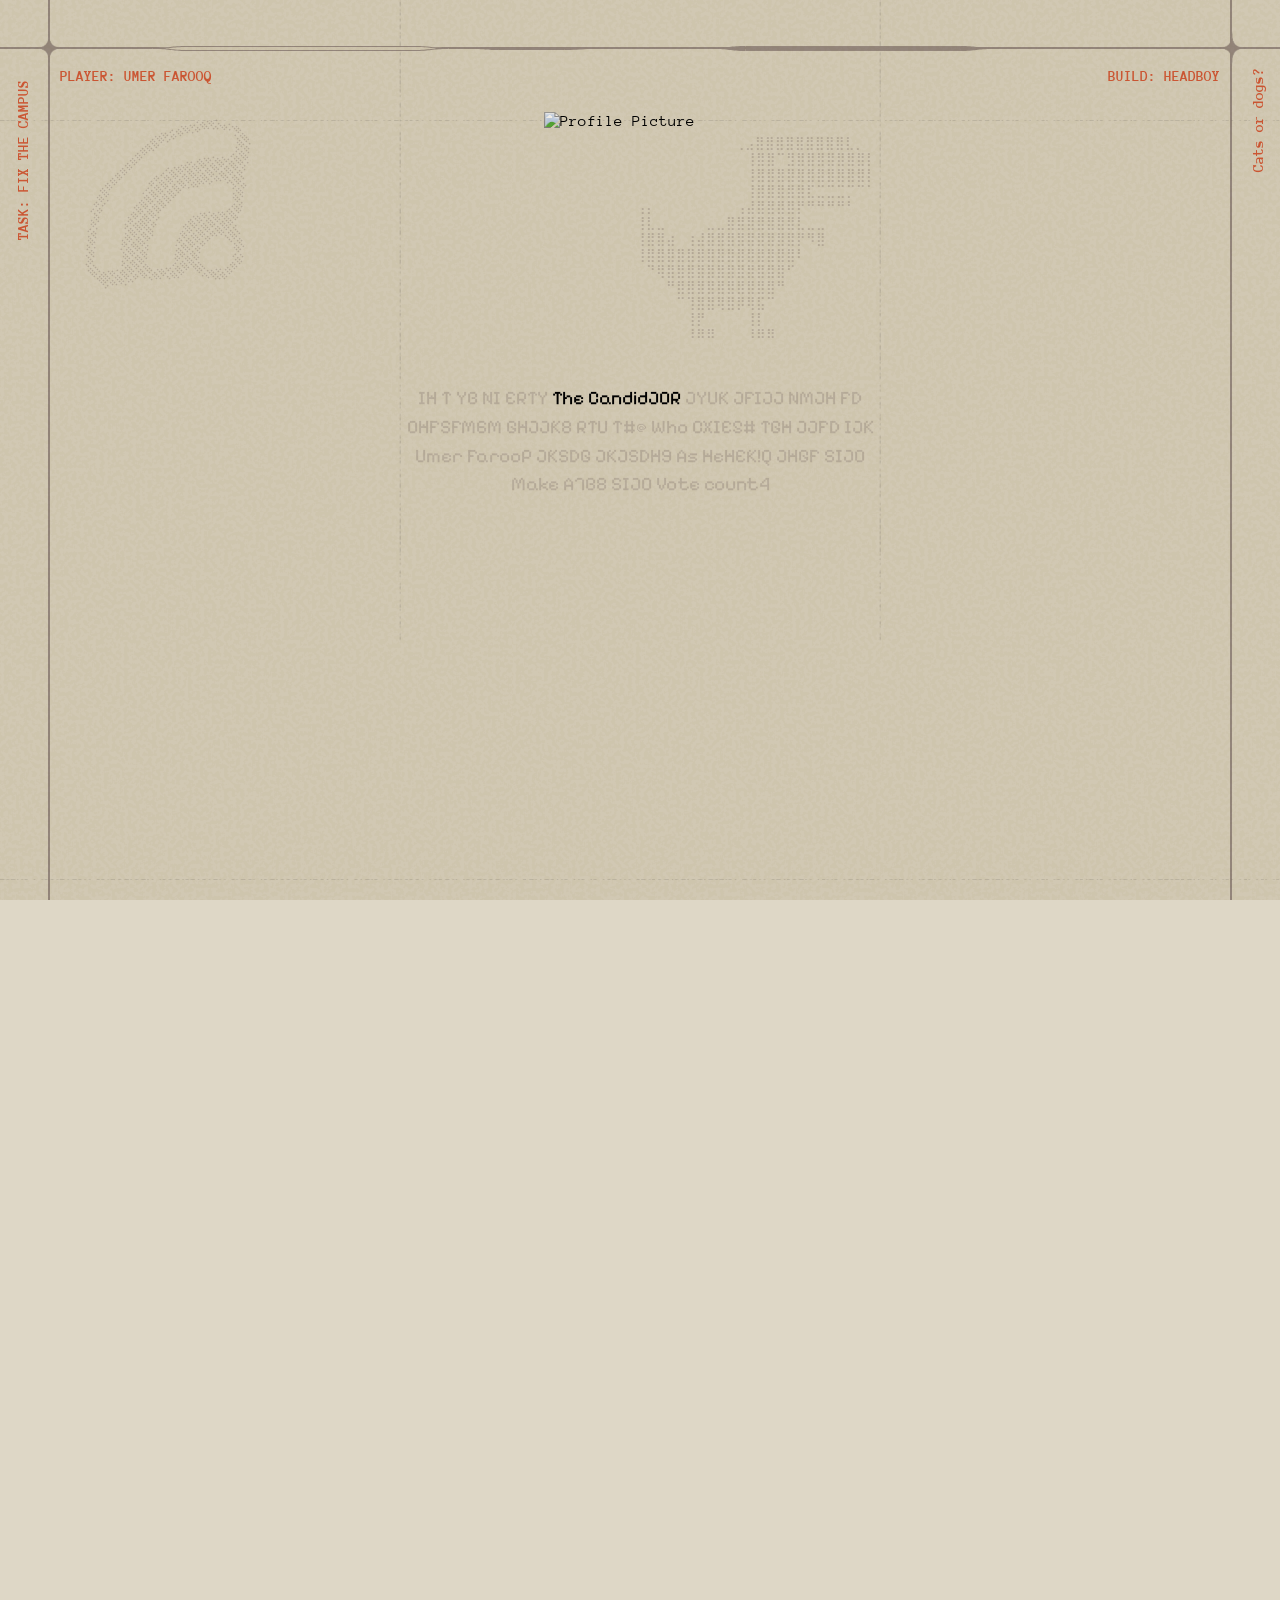
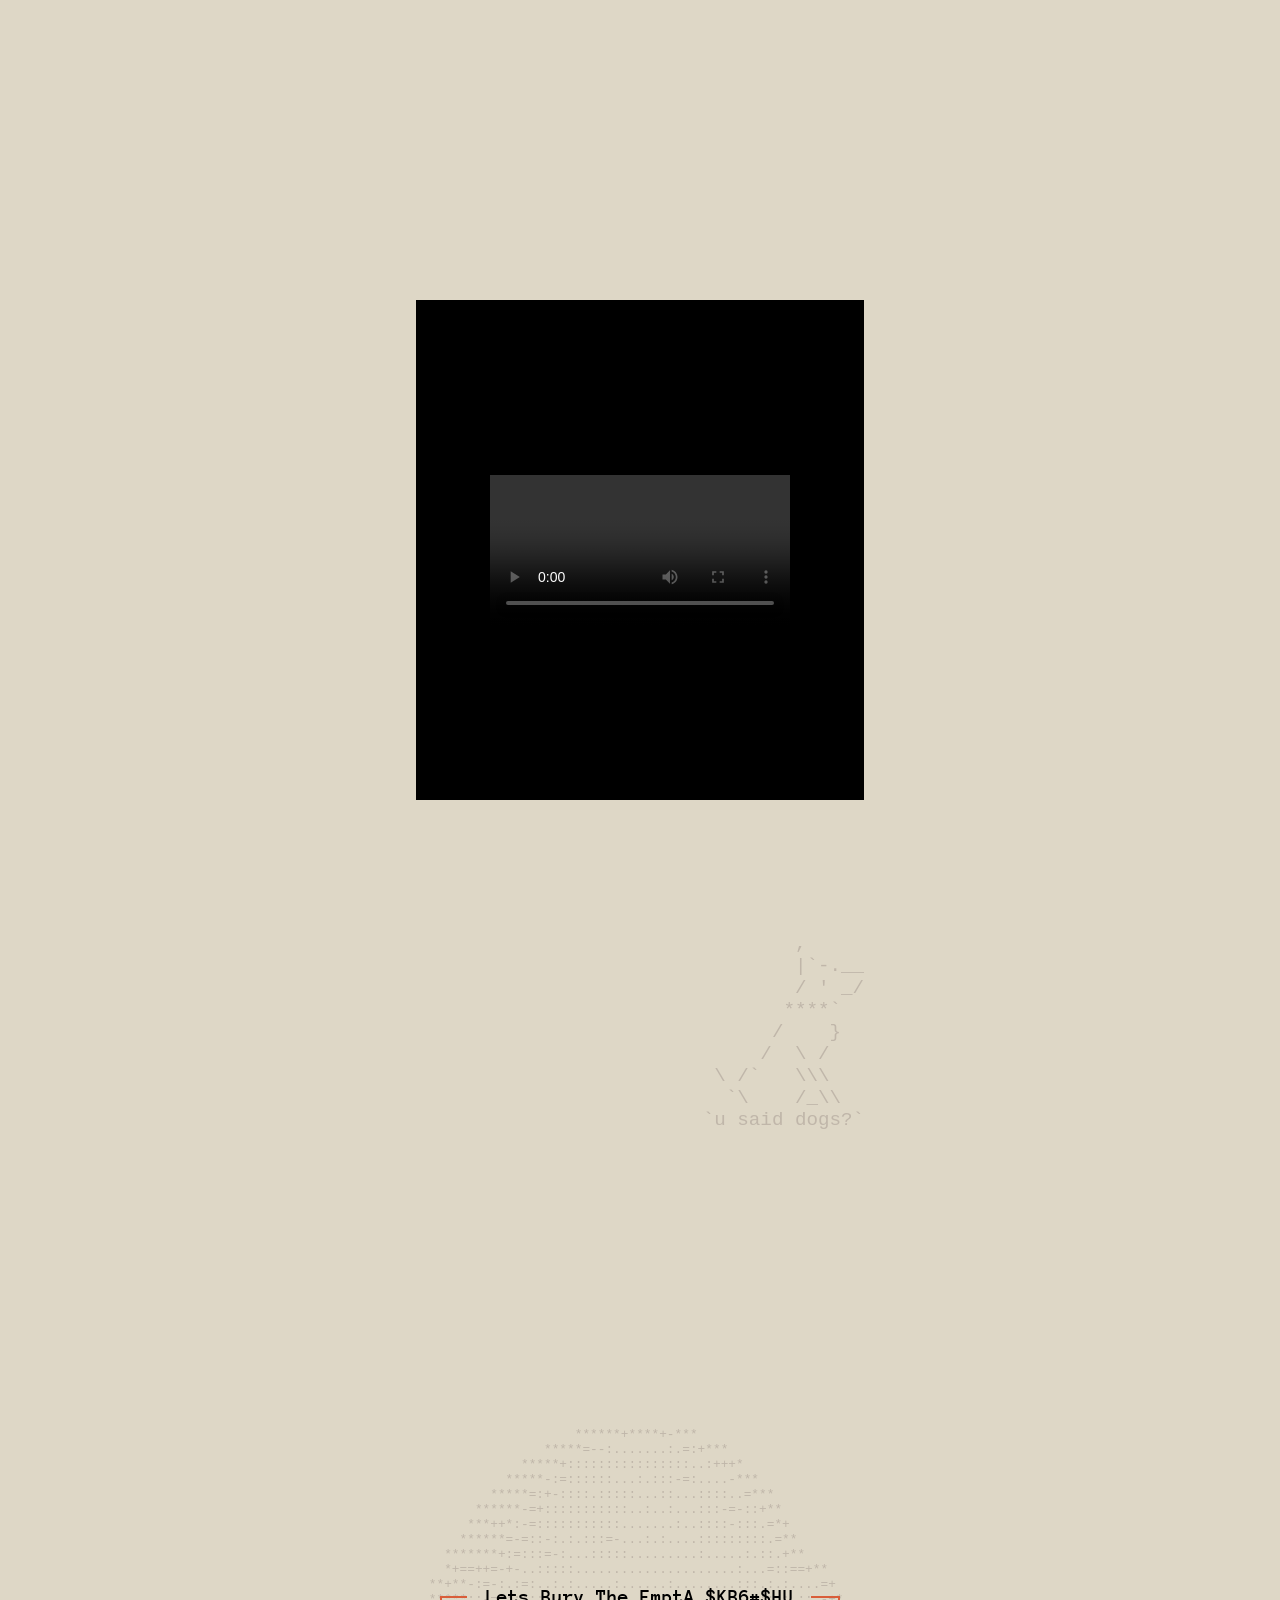
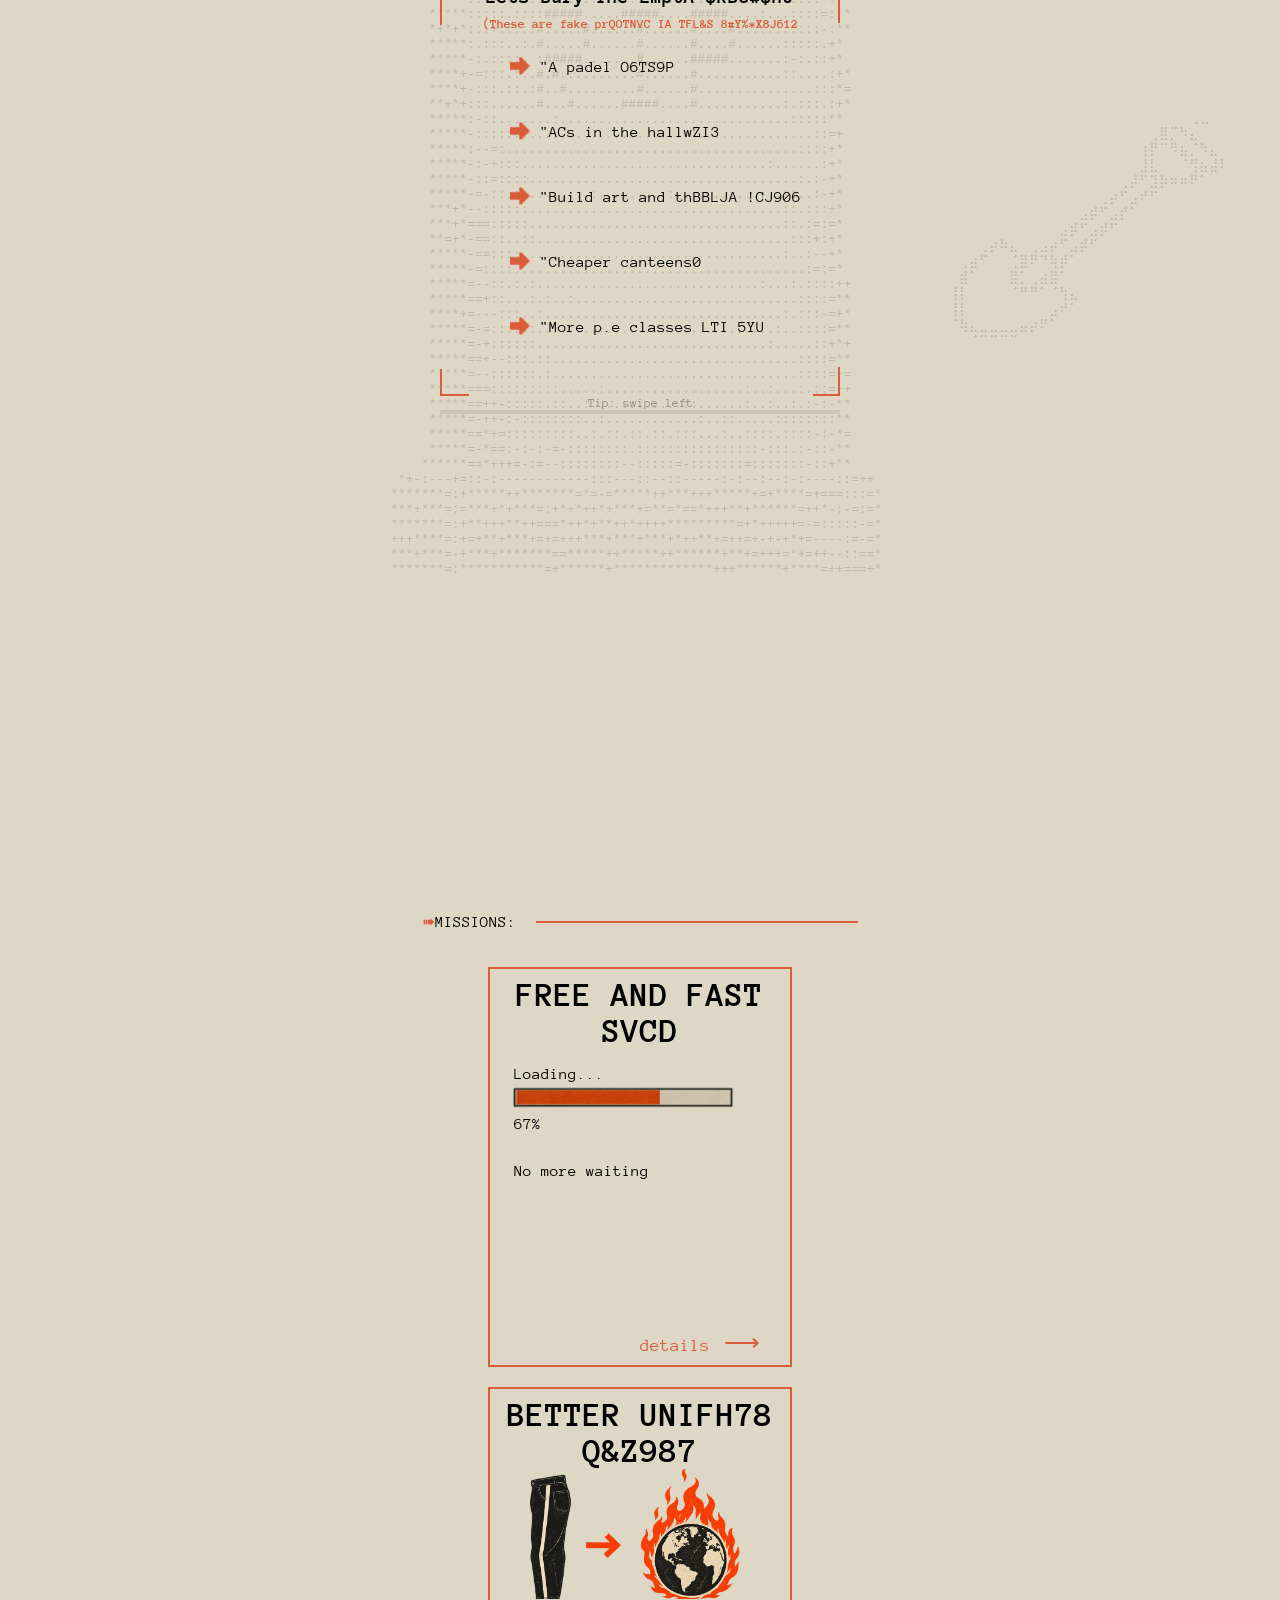
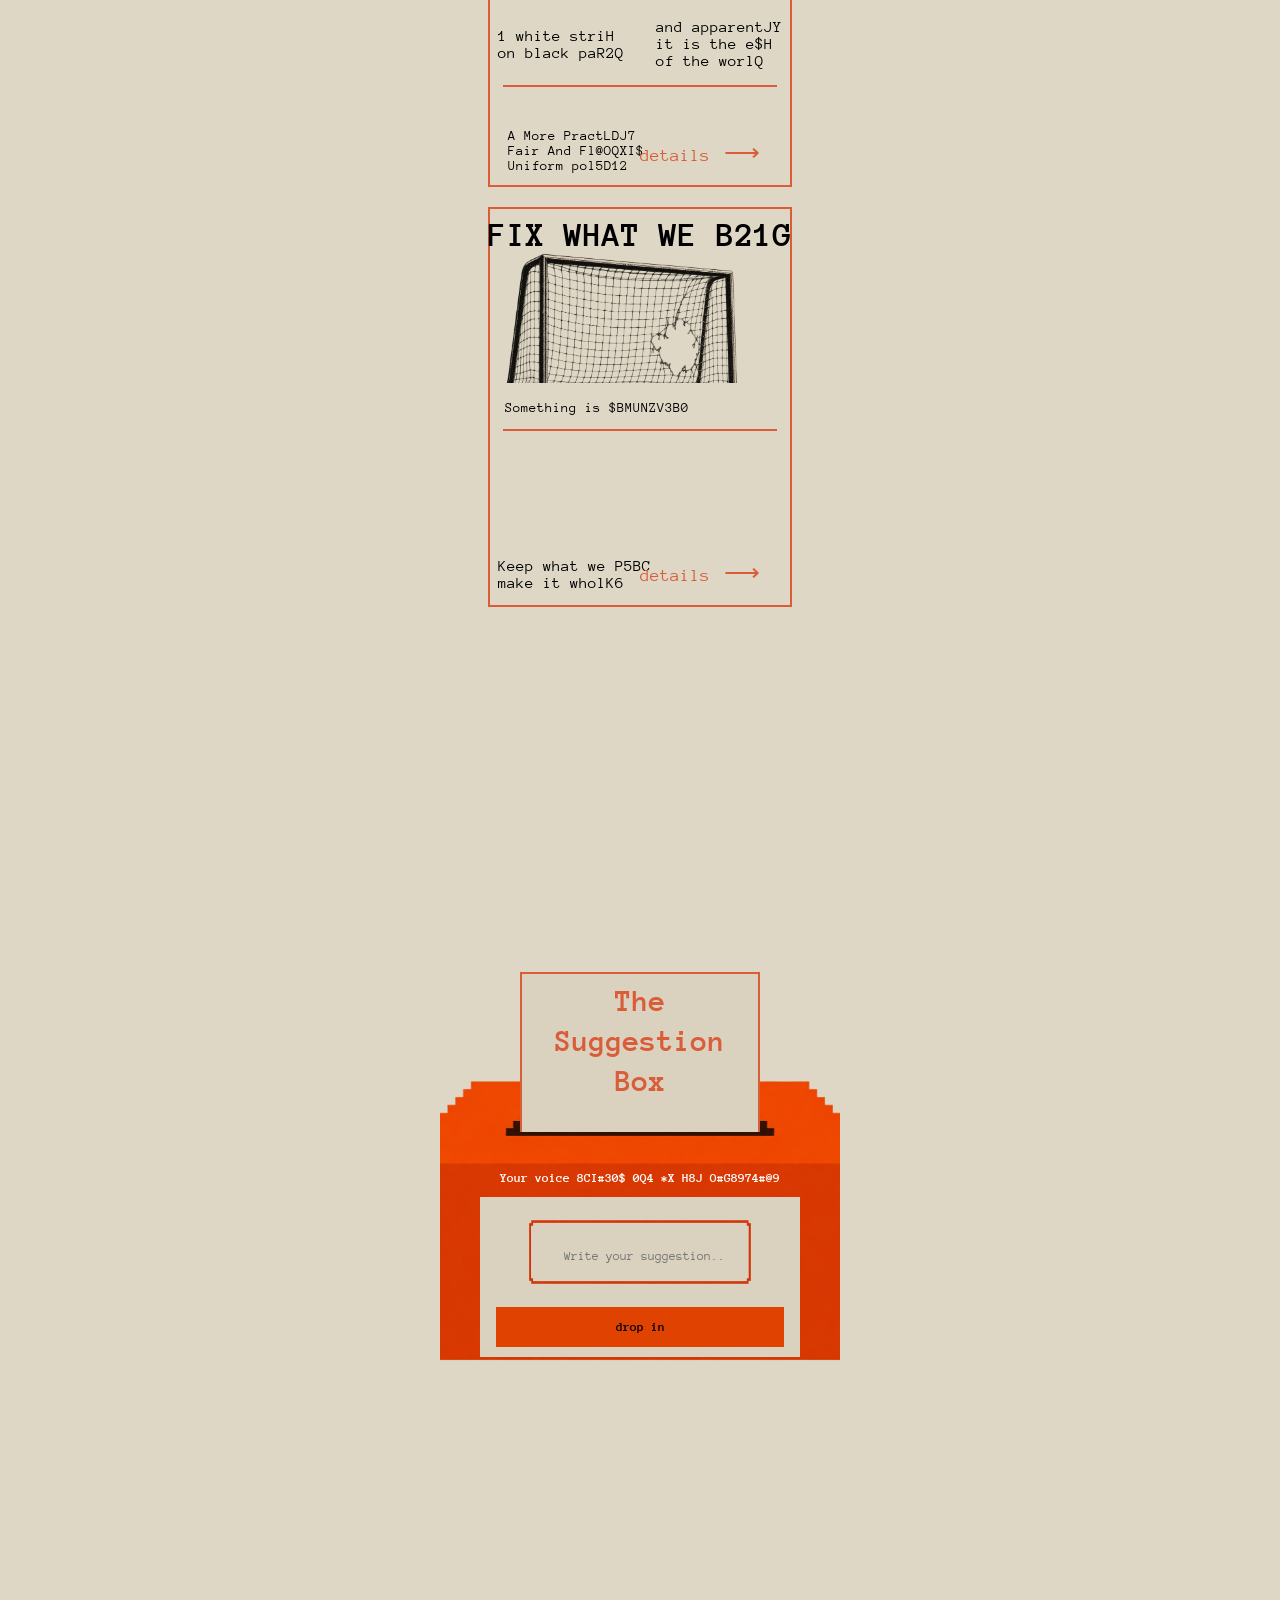
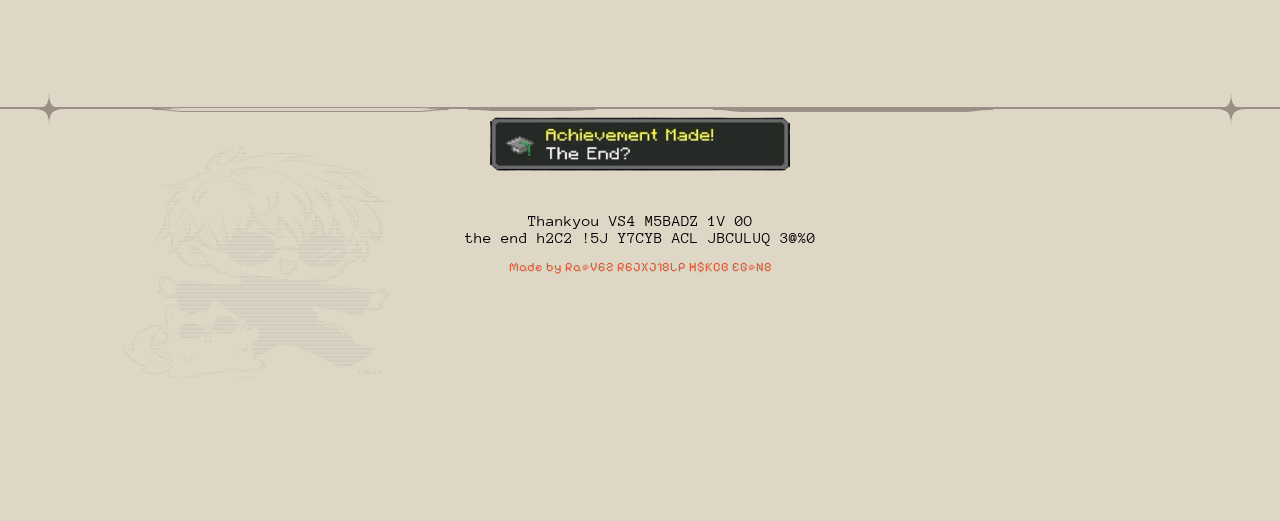
==== commit 40c89222: "Add files via upload" ====
--- a/index.html
+++ b/index.html
@@ -58,7 +58,6 @@
 <div class="page-1-pin">
 <div class="page-1" id="page1">
   <div class="border-top-line"></div>
-  <img class="stars" src="./images/stars.png">
     <div class="top-decor">
       <img class="star" src="./images/Star.png" alt="Star">
       <img class="decorations-top" src="./images/decorations-top.svg" alt="Decorations Top">
@@ -70,9 +69,8 @@
       <div class="page-1-img-dino-container">
         <div class="pfp-wrap">
       <img class="pfp" src="./images/photo_portrait_without_crown.png" alt="Profile Picture">
+ 
       </div>
-      <img class="number1" src="./images/number1.png">
-      <img class="back" src="./images/i got your back.png">
 
     <div class="ascii-wrap" id="asciiWrap">
       <pre class="dino-dim" id ="asciiDim">
@@ -210,7 +208,13 @@
     `u said dogs?`
 ⠀⠀⠀⠀
     </pre>
-
+  </div>
+  <iframe
+    src="free and fsat wifi.mp4"
+    frameborder="0"
+    allow="accelerometer; autoplay; clipboard-write; encrypted-media; gyroscope; picture-in-picture"
+    allowfullscreen>
+  </iframe></div>
 
 
 <div class="page-2">
@@ -317,7 +321,7 @@
 
 
 <div class="swipe-tip" style="
-margin: 0px;">Tip: swipe right</div>
+margin: 0px;">Tip: swipe left</div>
 
    <div class="swipe-progress">
      <div class="swipe-progress-fill" id="swipeProgressFill"></div>
@@ -647,6 +651,7 @@
   <img class="the-end" src="./images/The end.png">
   <p class="thankyou-note"> Thankyou for making it to<br> the end hope you found the website cool</p>
   <p class="signature">Made by Rajeev kumar-the short kid
+
   </p>
 
  <div class="gojo-wrap" id="gojoWrap">
--- a/test-2.css
+++ b/test-2.css
@@ -234,14 +234,6 @@
   }
 }
 
-.stars{
-  position: absolute;
-  top: -30px;
-  left: -30px;
-  height: 120px;
-  width: 120px;
-}
-
 .star{
   height: 40px;
   width: 40px;
@@ -341,37 +333,7 @@
   min-width: 12rem;
   min-height: 15rem;
 	animation: pfp-fadein 3s ease-in-out 2.1s forwards;
-
-}
-
-.number1{
-  height: 150px;
-  width: 150px;
-  position: absolute;
-  top: 180px;
-  left: 90px;
-}
-
-.back{
-    height: 150px;
-  width: 150px;
-  position: absolute;
-  top: 180px;
-  left: 290px;
-  transform: rotate(30deg);
-}
-
-@media (max-width:768px){
-  .number1{
-    top: 180px;
-    left: -100px;
-  }
-  .back{
-  top: 170px;
-  left: 100px;
-  }
-}
-
+}
 
 @media (max-width: 768px){
   .pfp{
@@ -797,7 +759,7 @@
 
 .sub-heading-page-2{
   font-family: 'Anonymous pro', sans-serif;
-  font-size: clamp(0.75rem, 1vw, 1rem);
+  font-size: clamp(0.6rem, 1vw, 1rem);
     font-weight: 700;
   color:#d95d39;
   position: relative;
@@ -917,7 +879,7 @@
   box-sizing: border-box;
   z-index: 3;
 	padding-bottom: 20px;
-	padding-top: 40px;
+	padding-top: 20px;
 	cursor: grab;
   touch-action: pan-y;
   user-select: none;
@@ -933,7 +895,7 @@
   box-sizing: border-box;
   z-index: 3;
 	padding-bottom: 20px;
-	padding-top: 40px;
+	padding-top: 20px;
 	cursor: grab;
   touch-action: pan-y;
   user-select: none;
@@ -1304,10 +1266,6 @@
 .explanations{
   text-align: center;
   font-size: 18px;
-}
-
-.highlight{
-  font-weight: 700;
 }
 
 .mission-2.expanded .details-container{
@@ -1720,8 +1678,8 @@
 }
 
 .form-frame{
-  height: 9rem;
-  width: 20rem;
+  height: 8rem;
+  width: 15rem;
   display: block;
 }
 
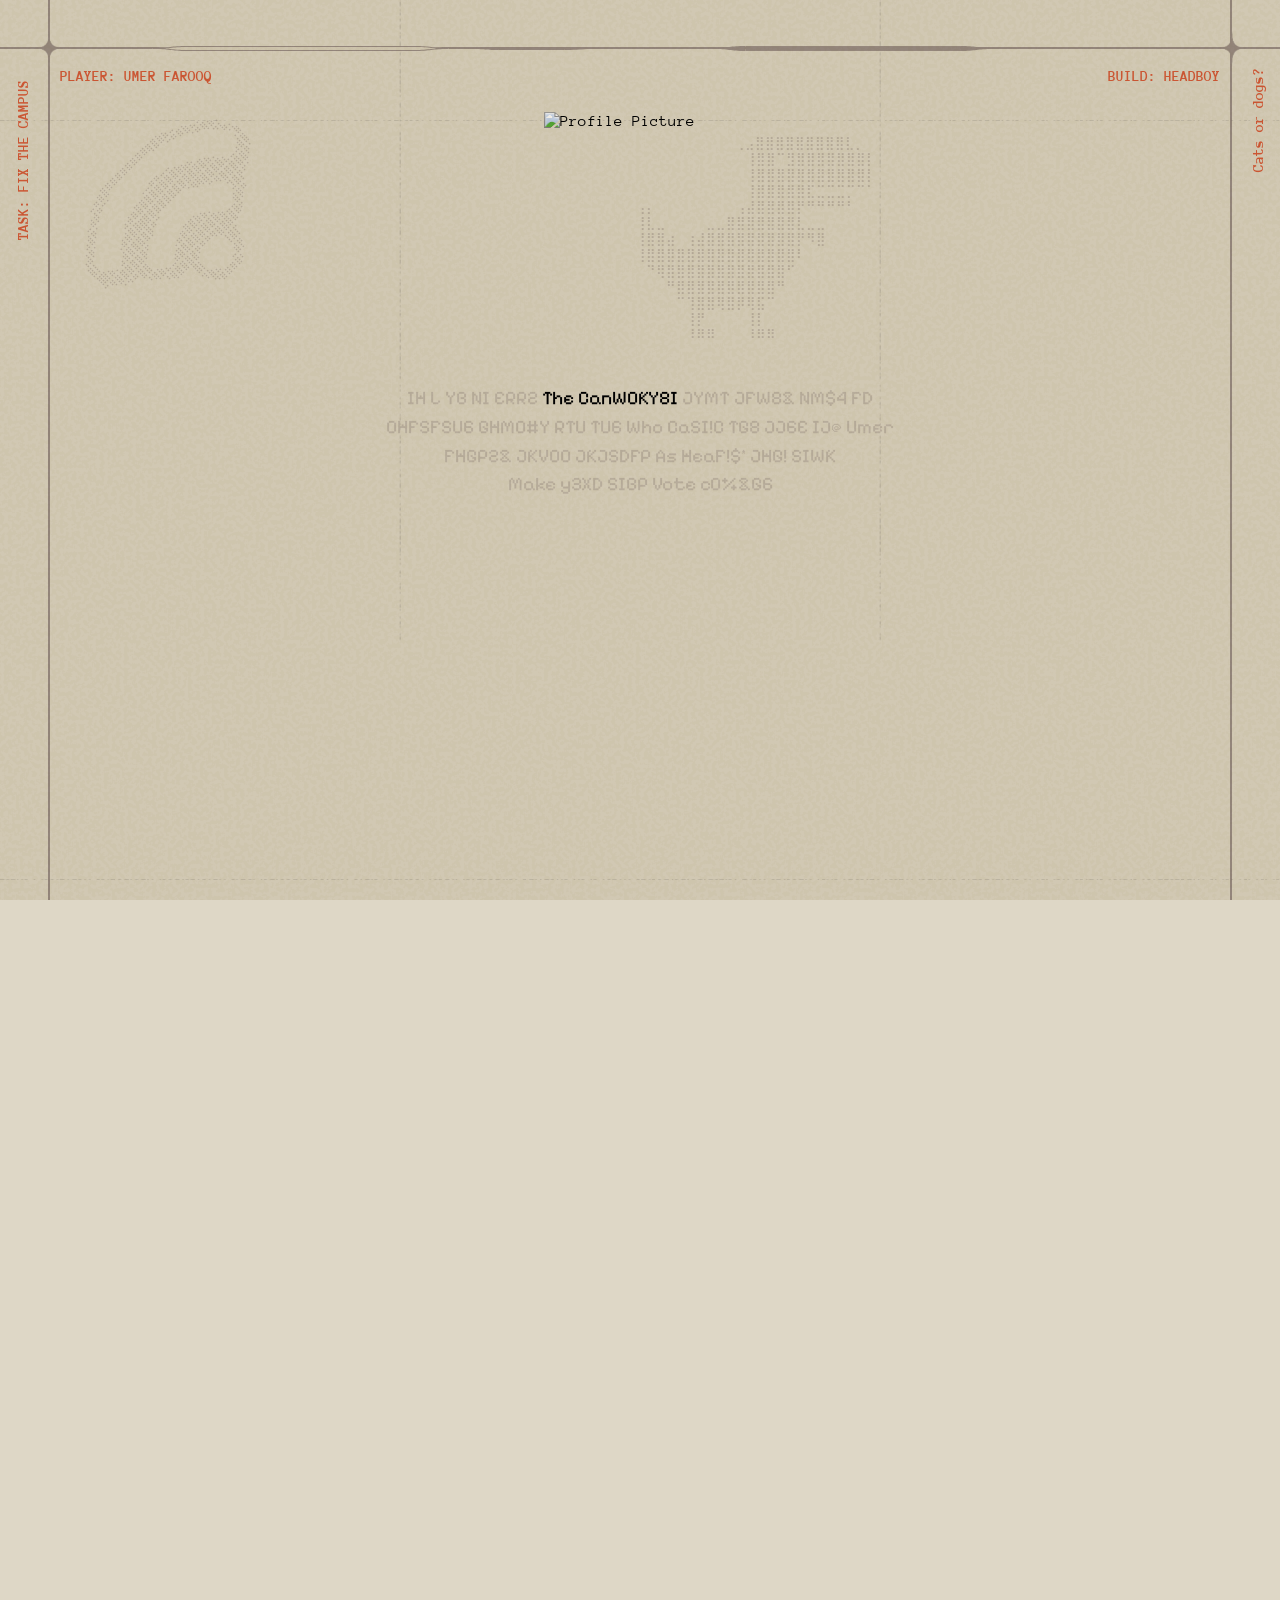
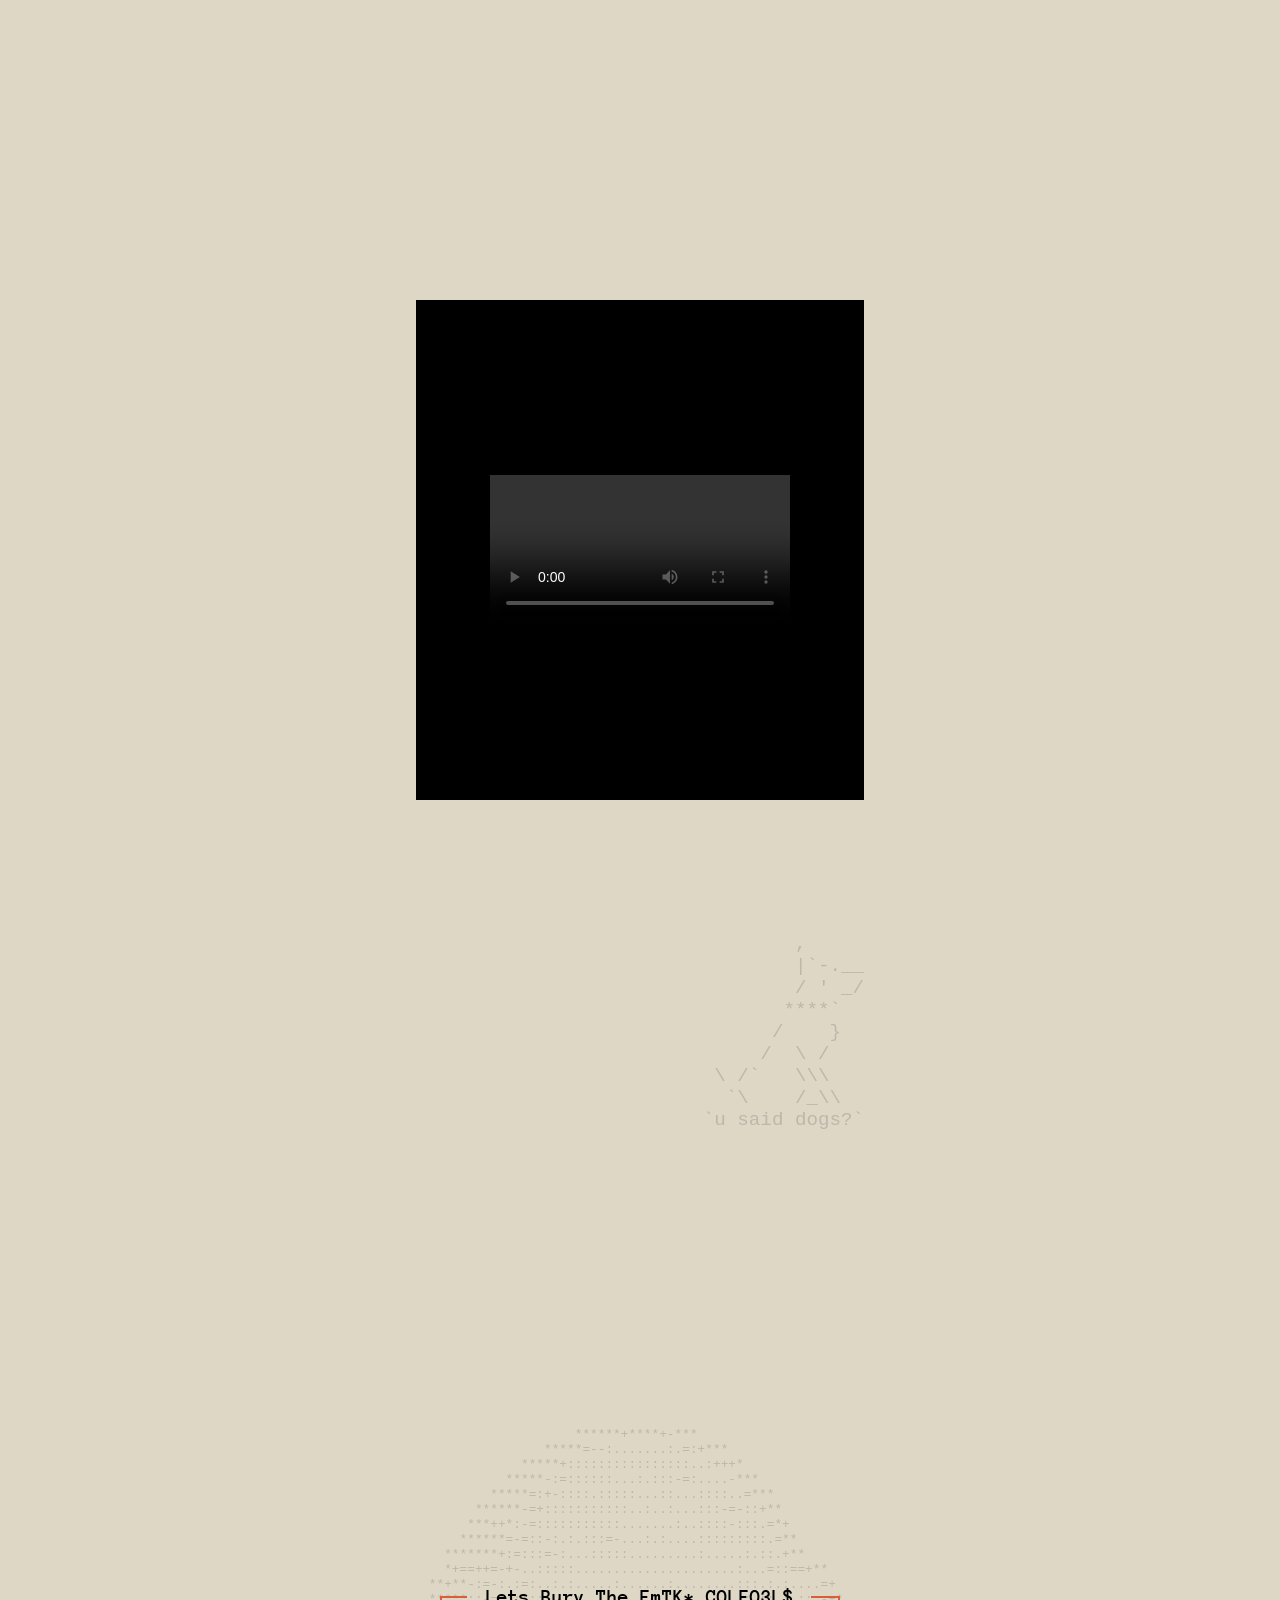
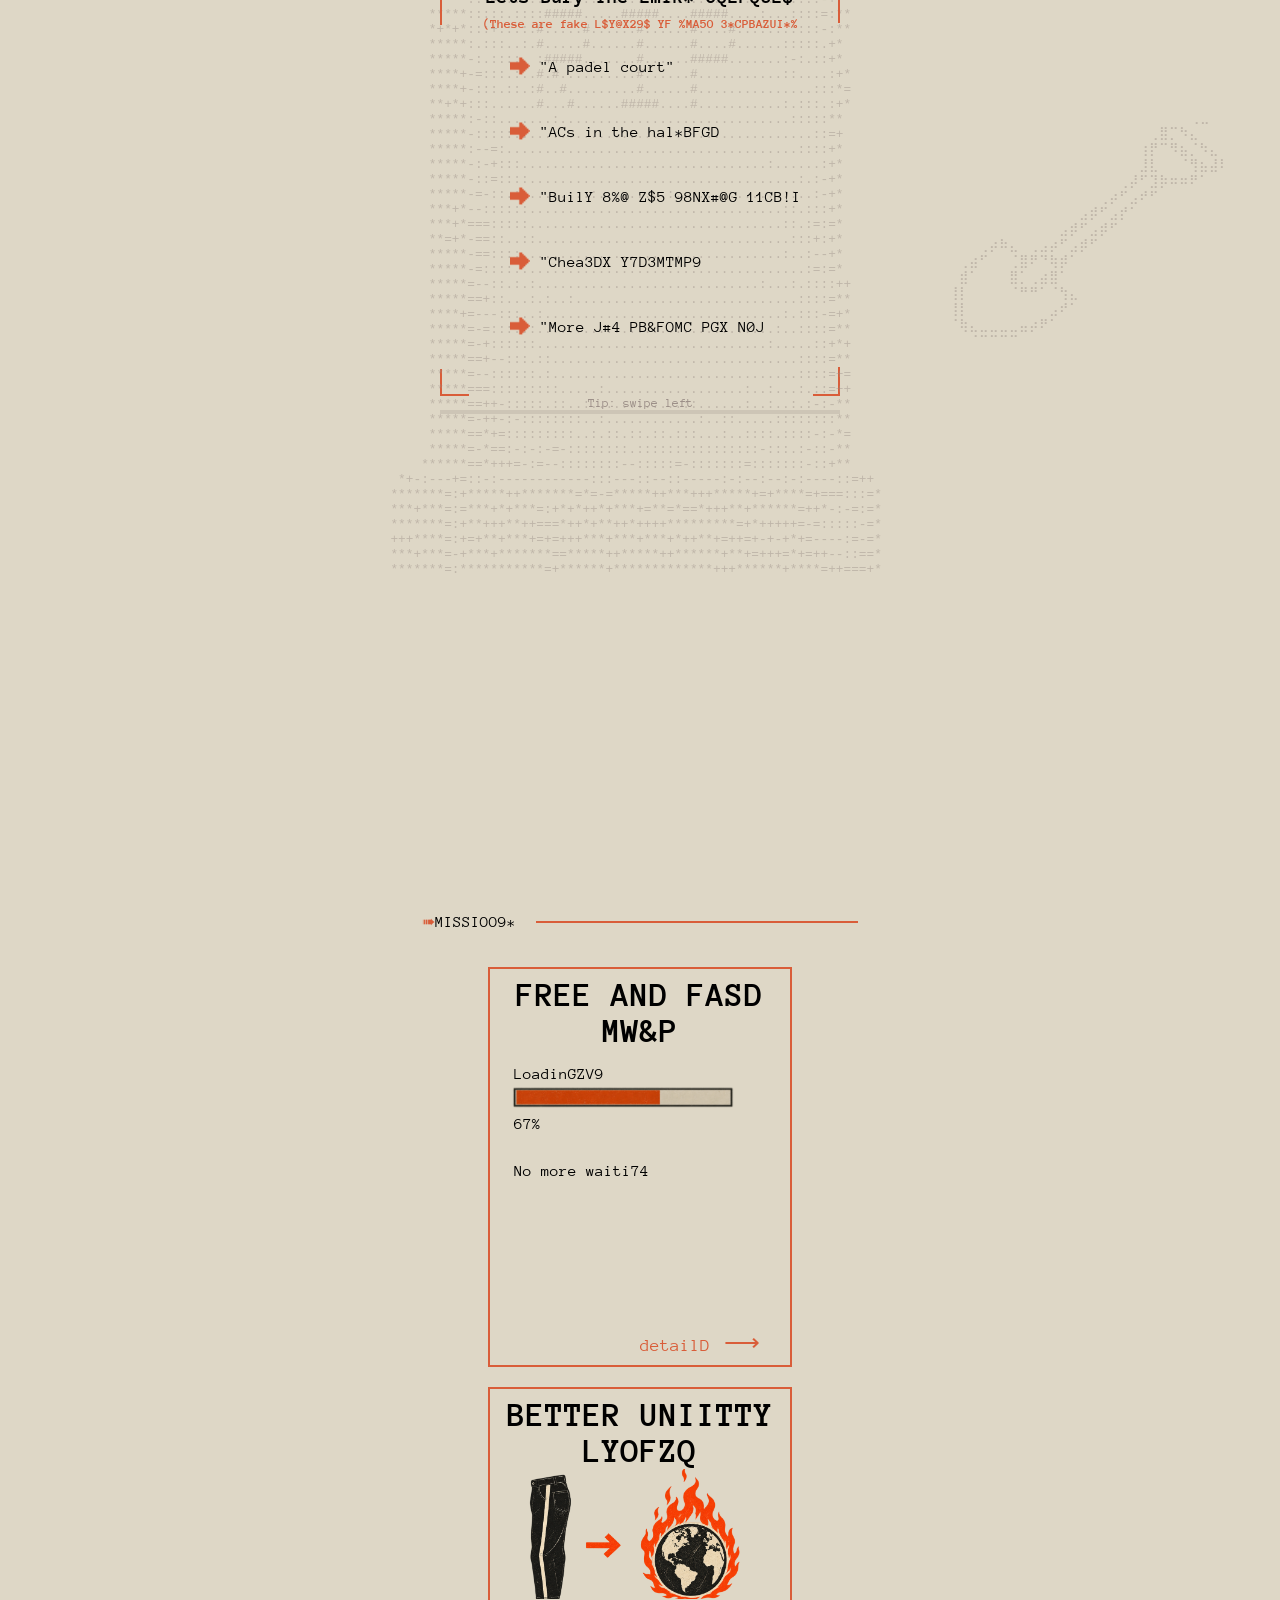
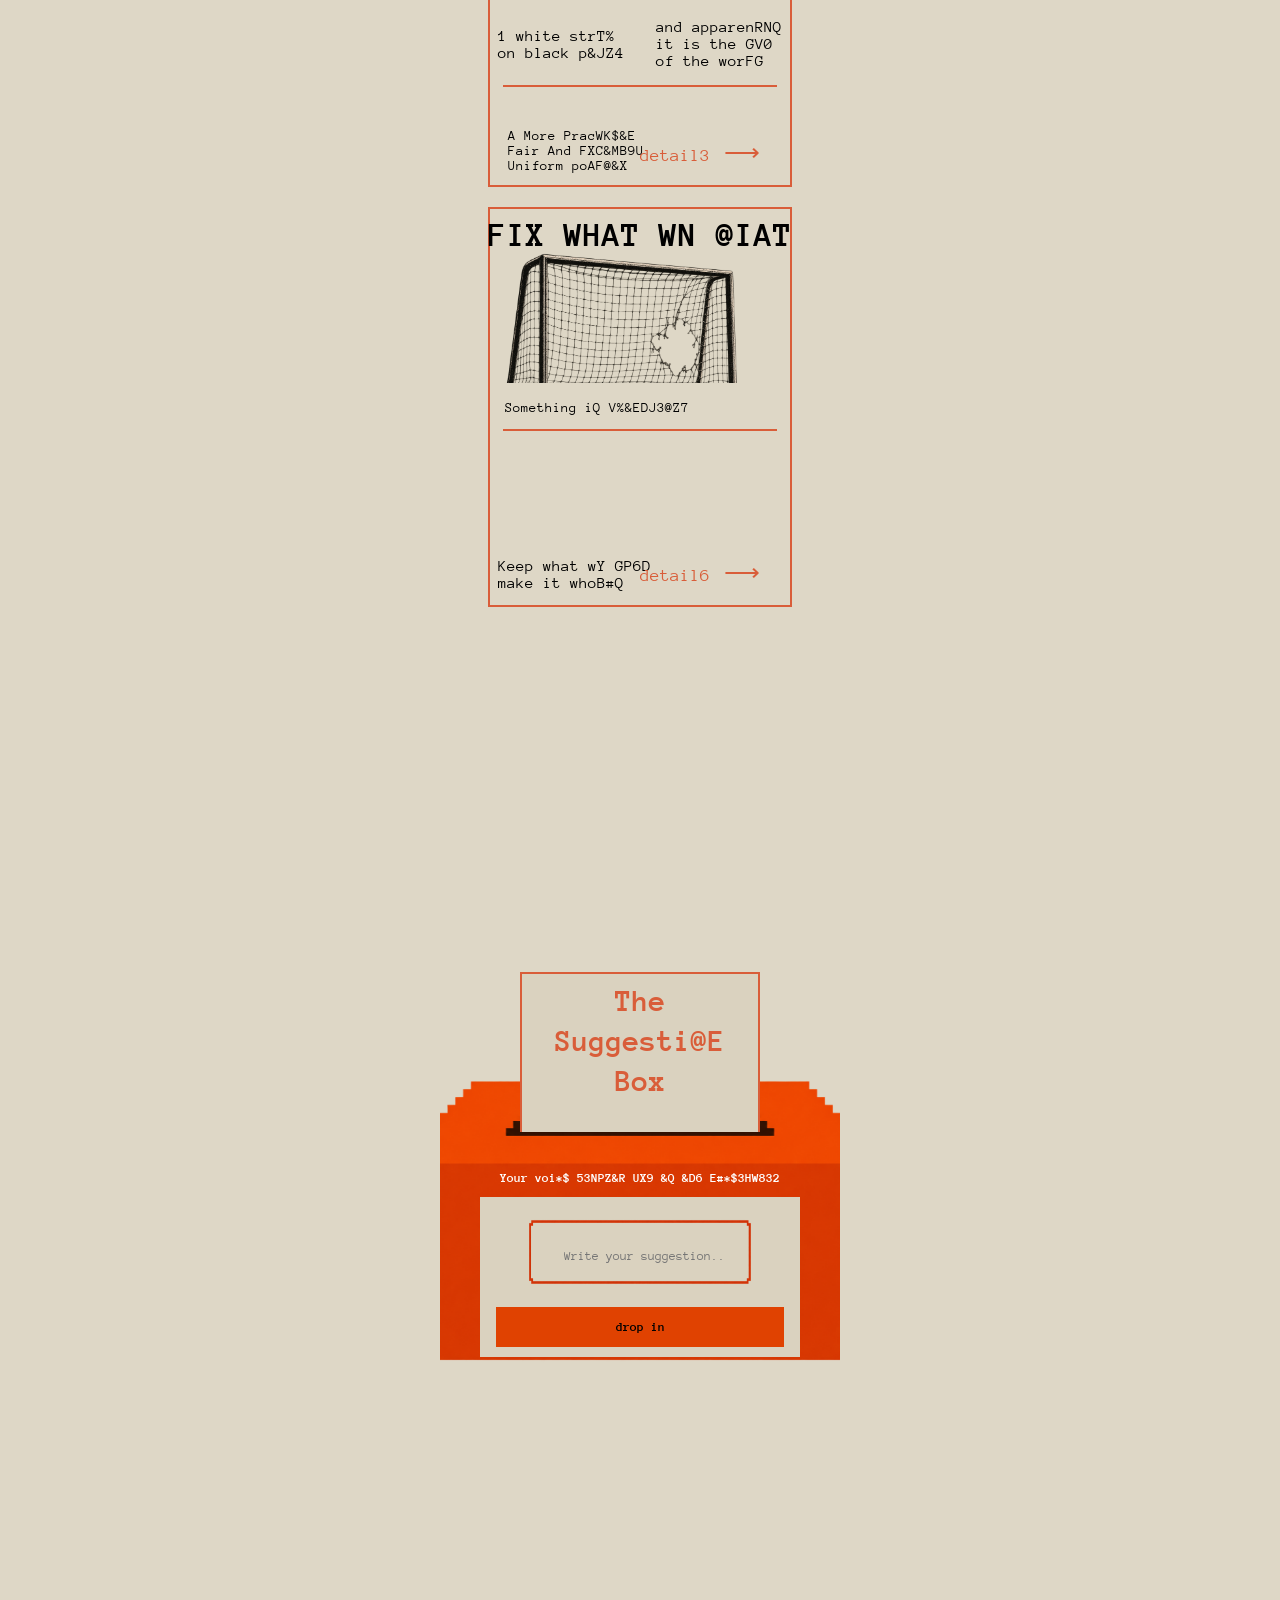
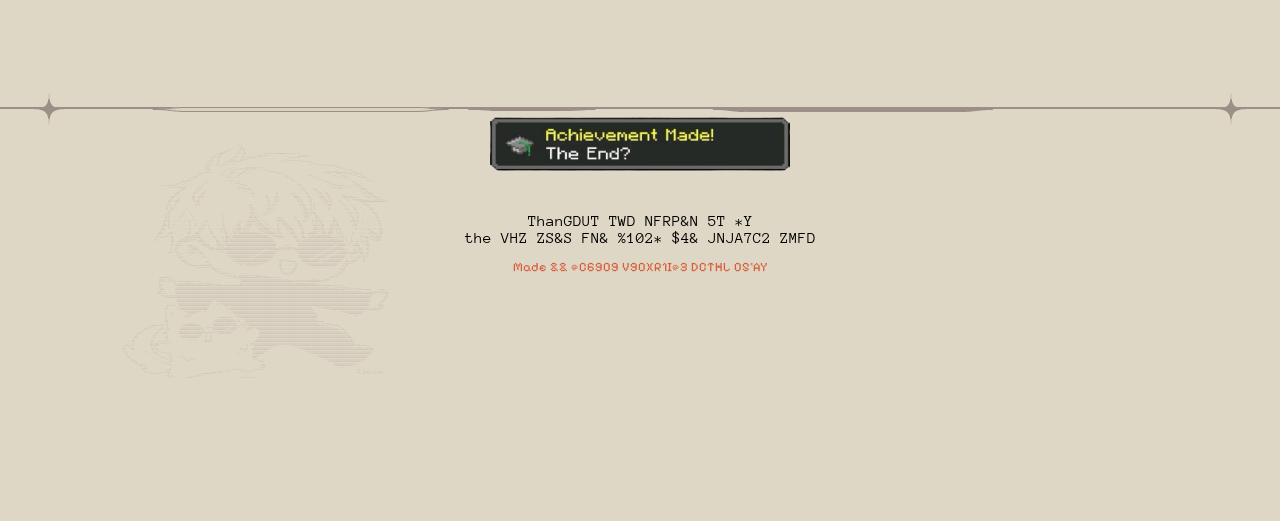
==== commit 7804c165: "Add files via upload" ====
--- a/index.html
+++ b/index.html
@@ -1140,4 +1140,14 @@
 
 </script>
 
+<!-- Google tag (gtag.js) -->
+<script async src="https://www.googletagmanager.com/gtag/js?id=G-2ZRVTZSC6L"></script>
+<script>
+  window.dataLayer = window.dataLayer || [];
+  function gtag(){dataLayer.push(arguments);}
+  gtag('js', new Date());
+
+  gtag('config', 'G-2ZRVTZSC6L');
+</script>
+
 </html>
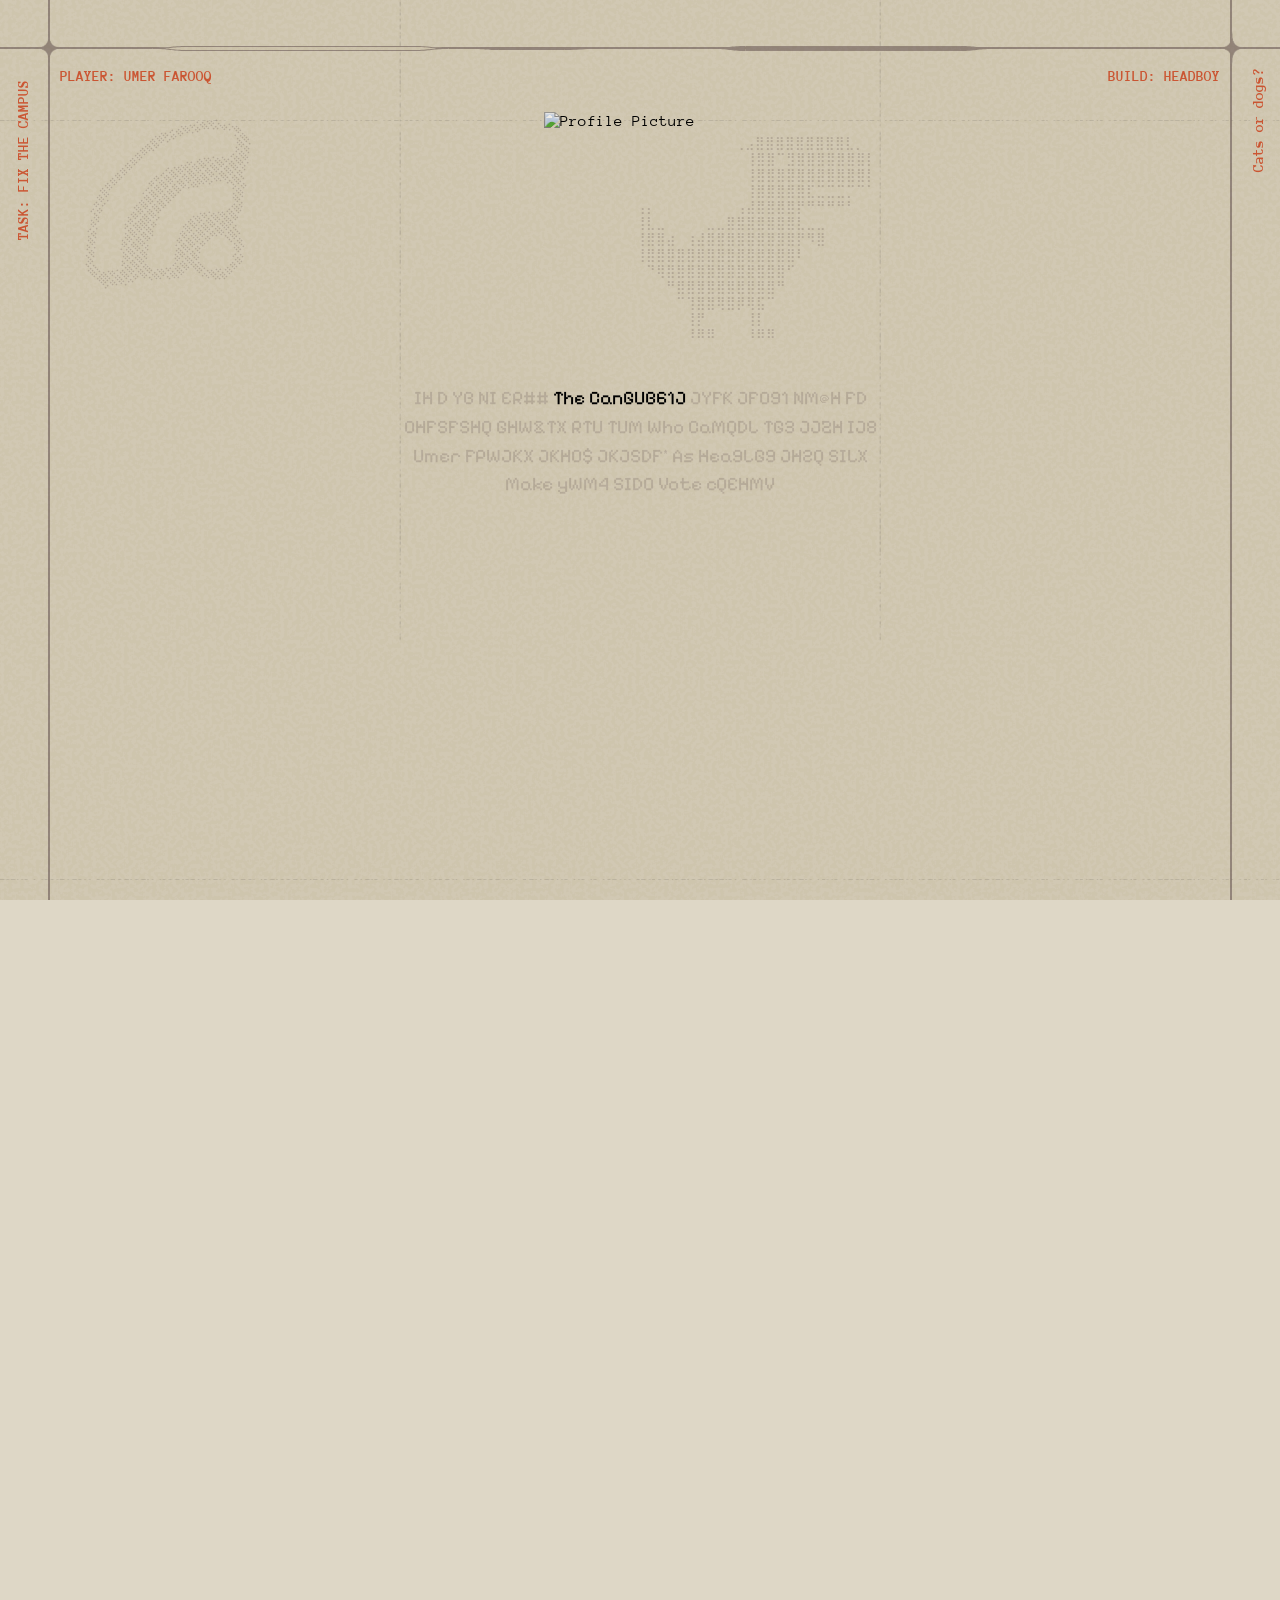
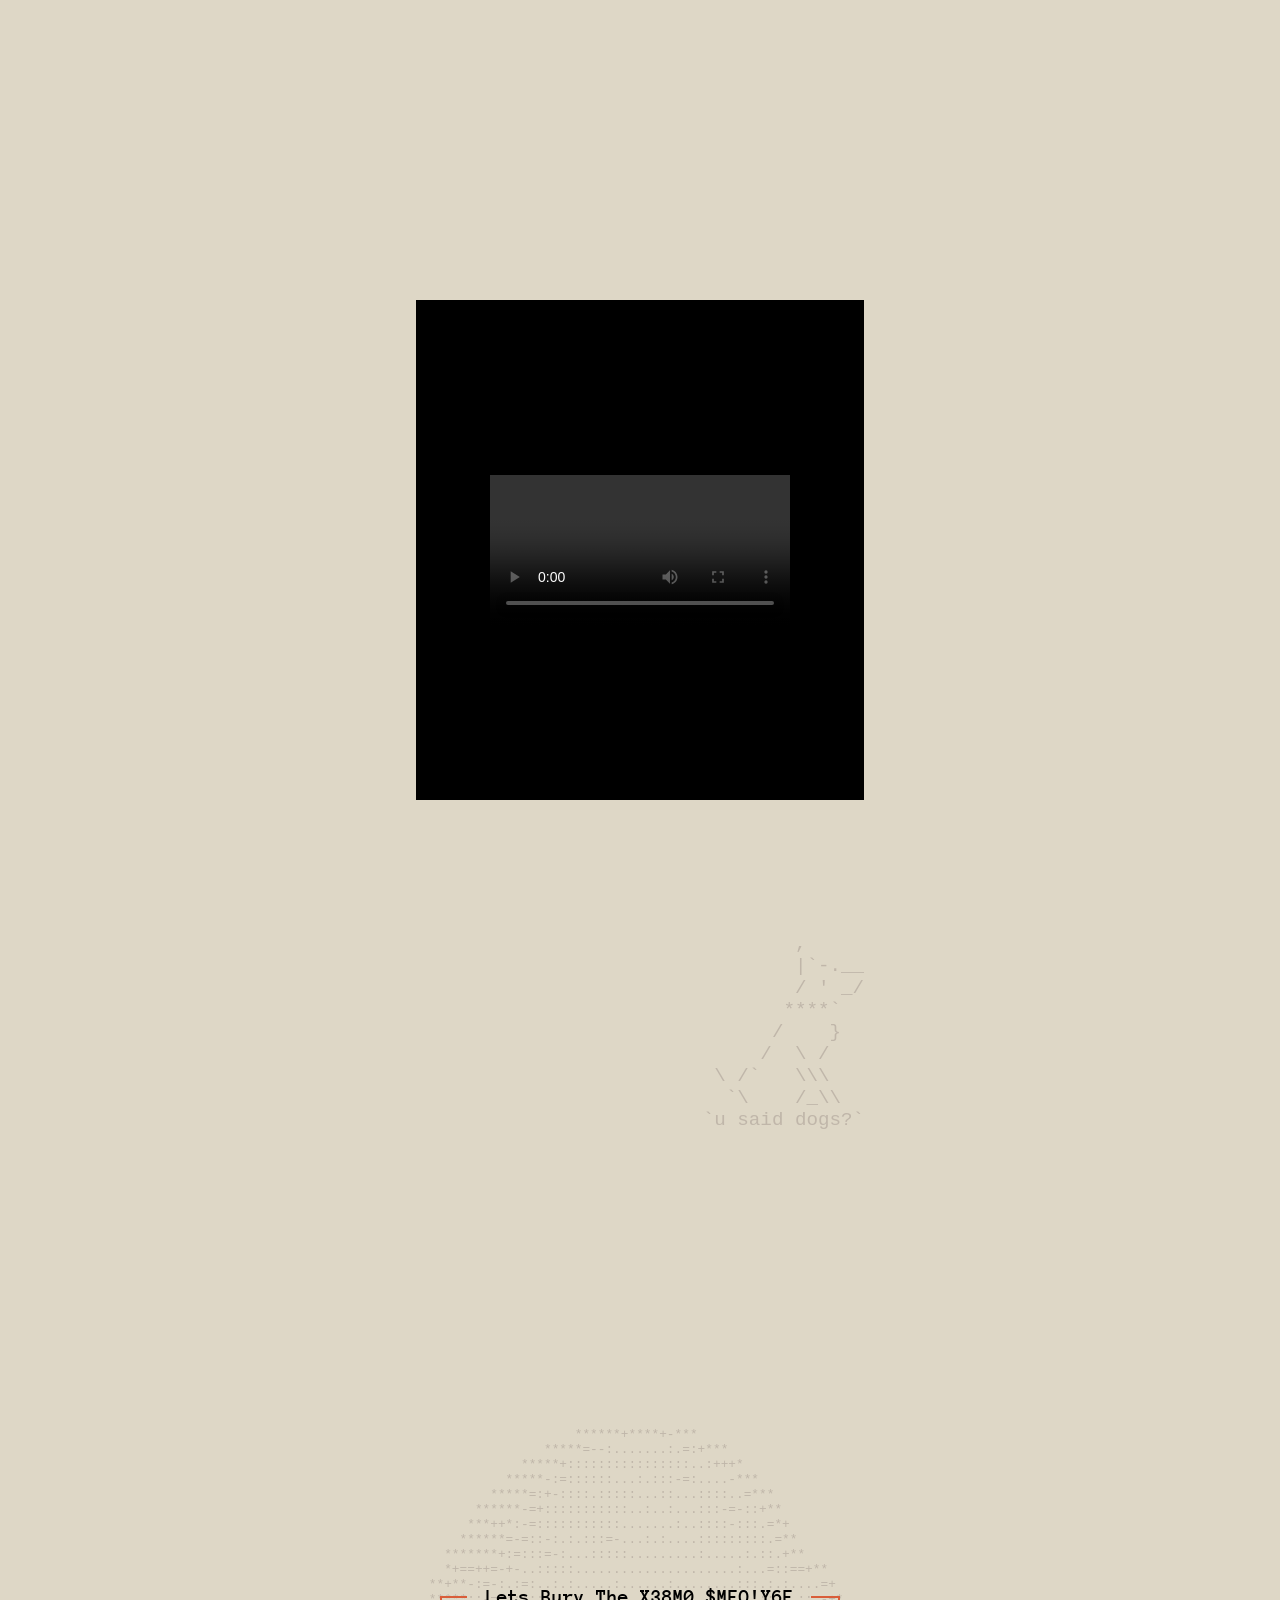
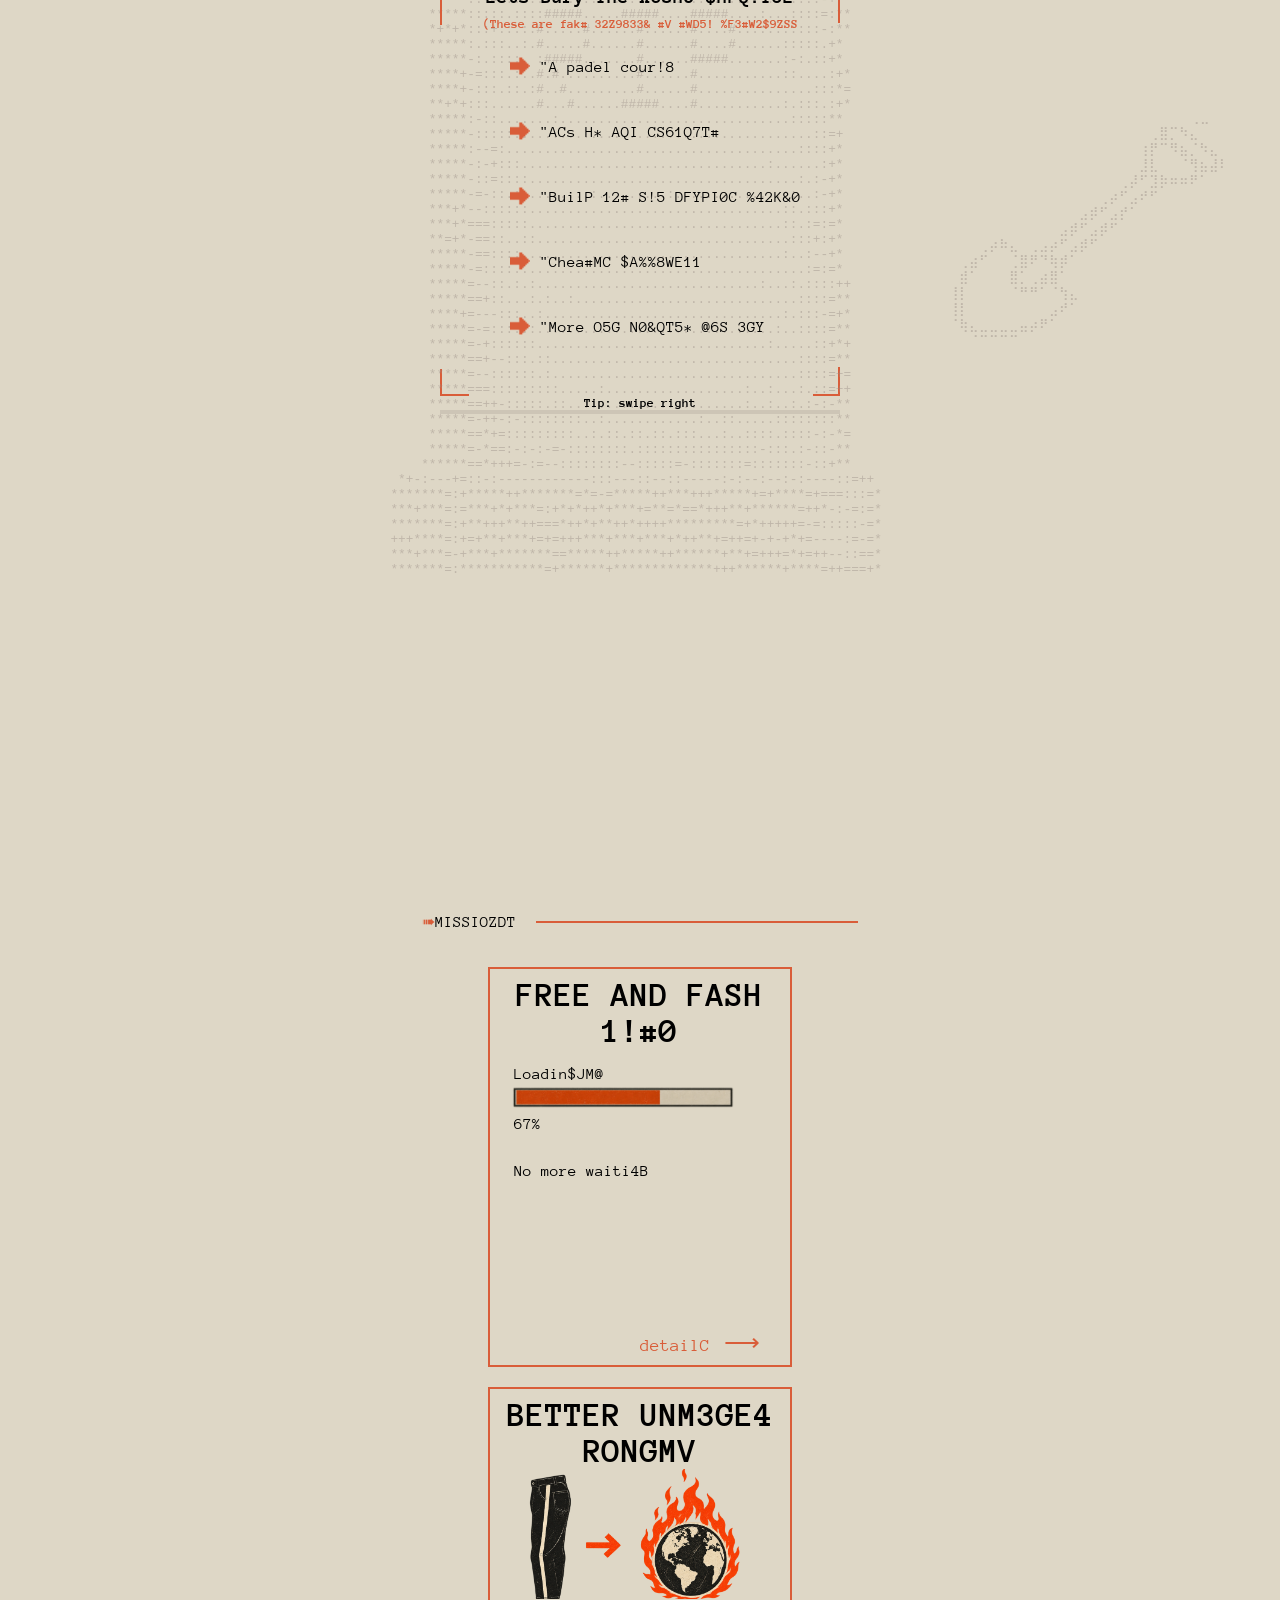
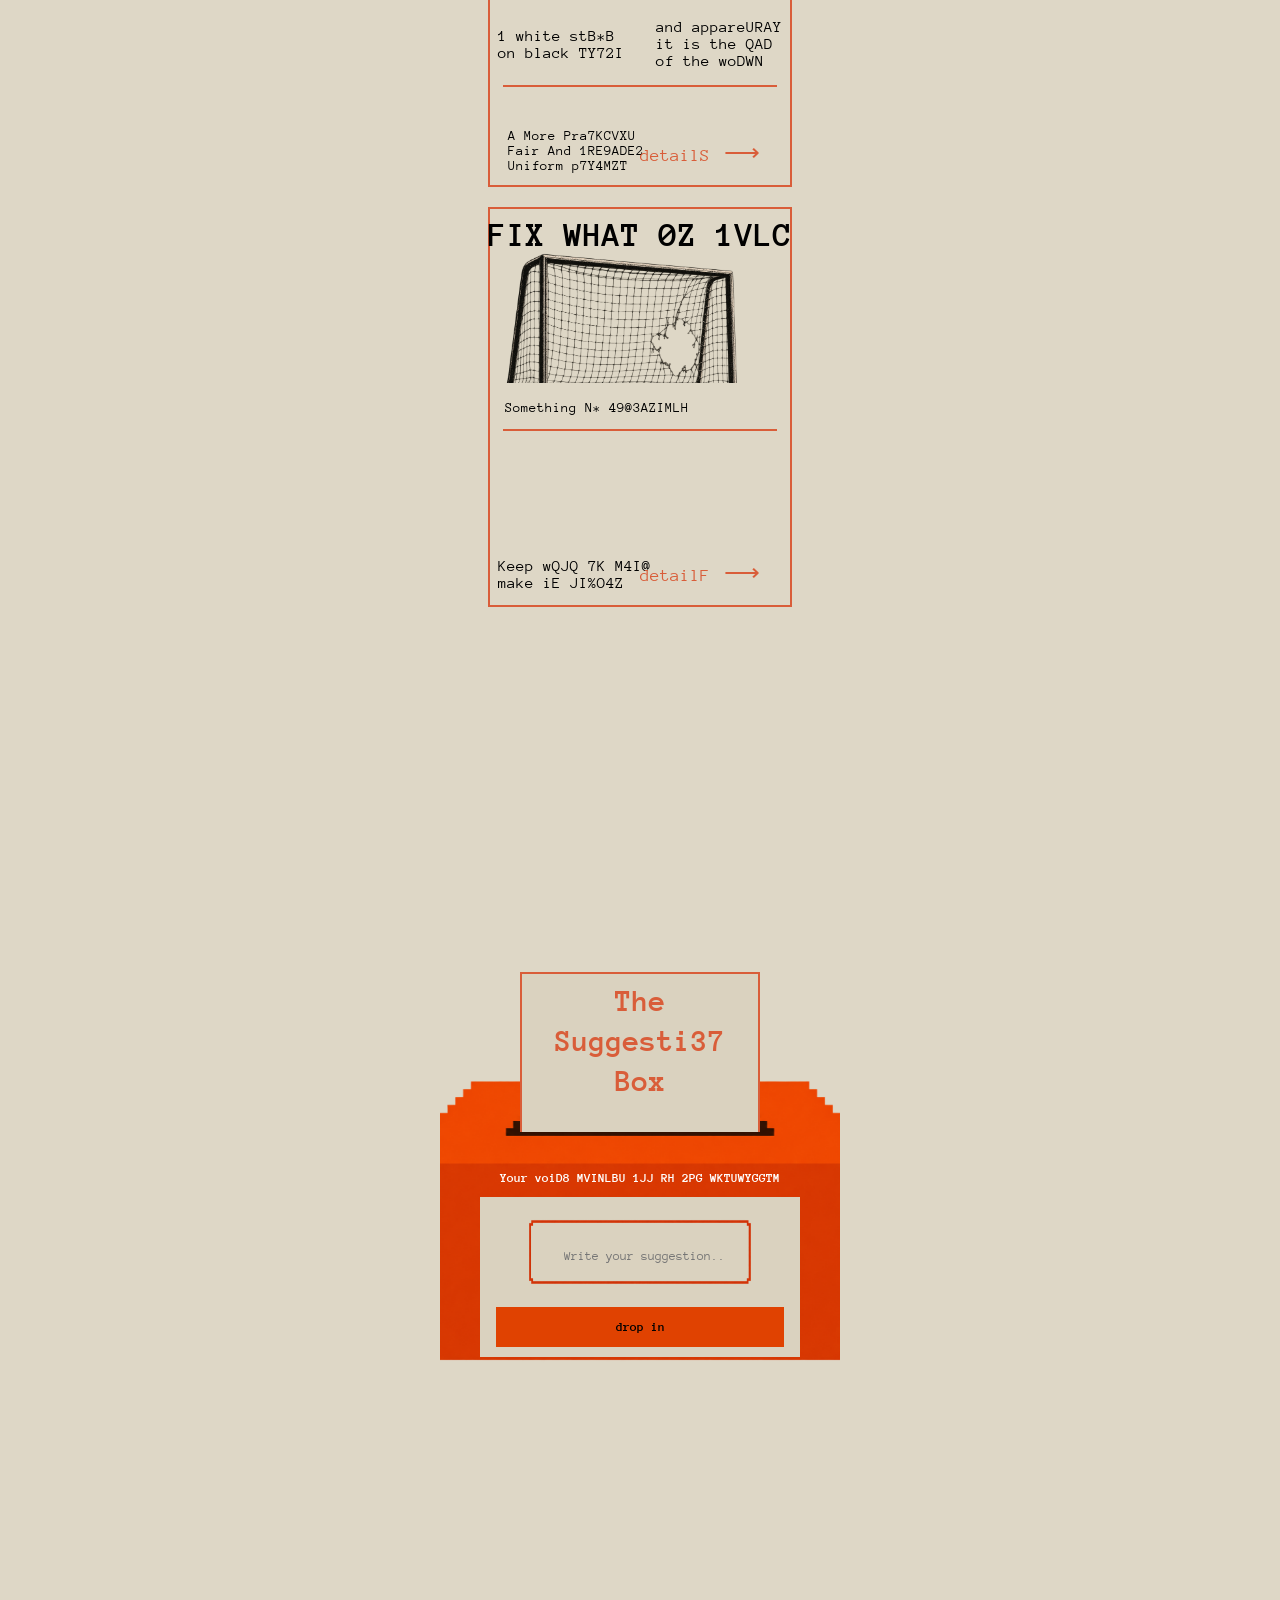
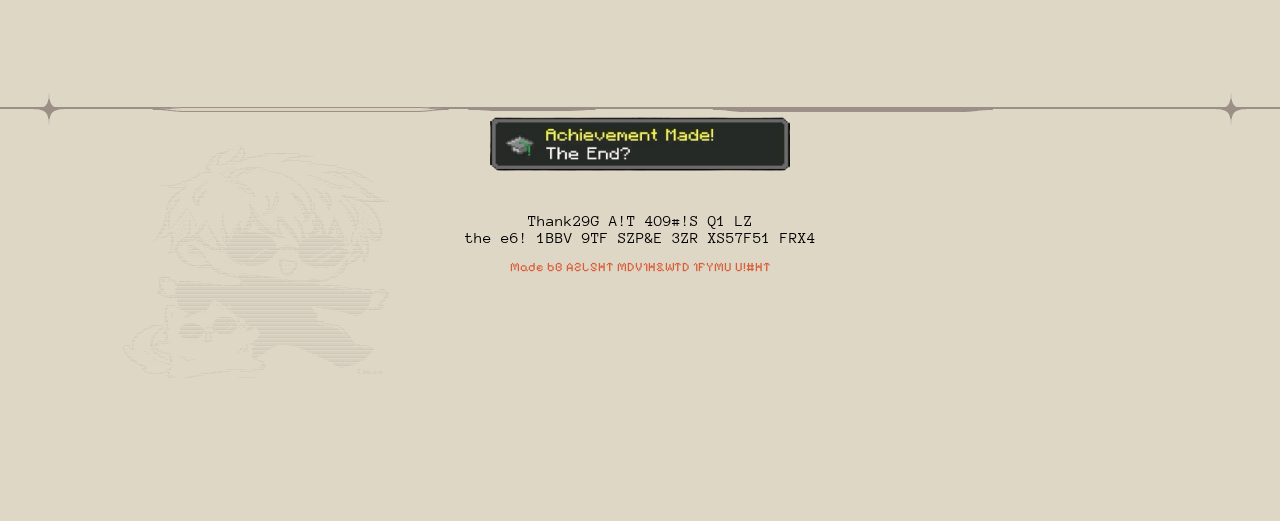
==== commit eb0e7187: "Add files via upload" ====
--- a/index.html
+++ b/index.html
@@ -321,7 +321,7 @@
 
 
 <div class="swipe-tip" style="
-margin: 0px;">Tip: swipe left</div>
+margin: 0px;">Tip: swipe right</div>
 
    <div class="swipe-progress">
      <div class="swipe-progress-fill" id="swipeProgressFill"></div>
--- a/test-2.css
+++ b/test-2.css
@@ -910,7 +910,8 @@
   z-index: 4;
   text-align: center;
   font-size: clamp(0.75rem, 1vw, 1.2rem);
-  color: #9C8F88;
+  color: black;
+  font-weight: 700;
 }
 
 .swipe-progress{
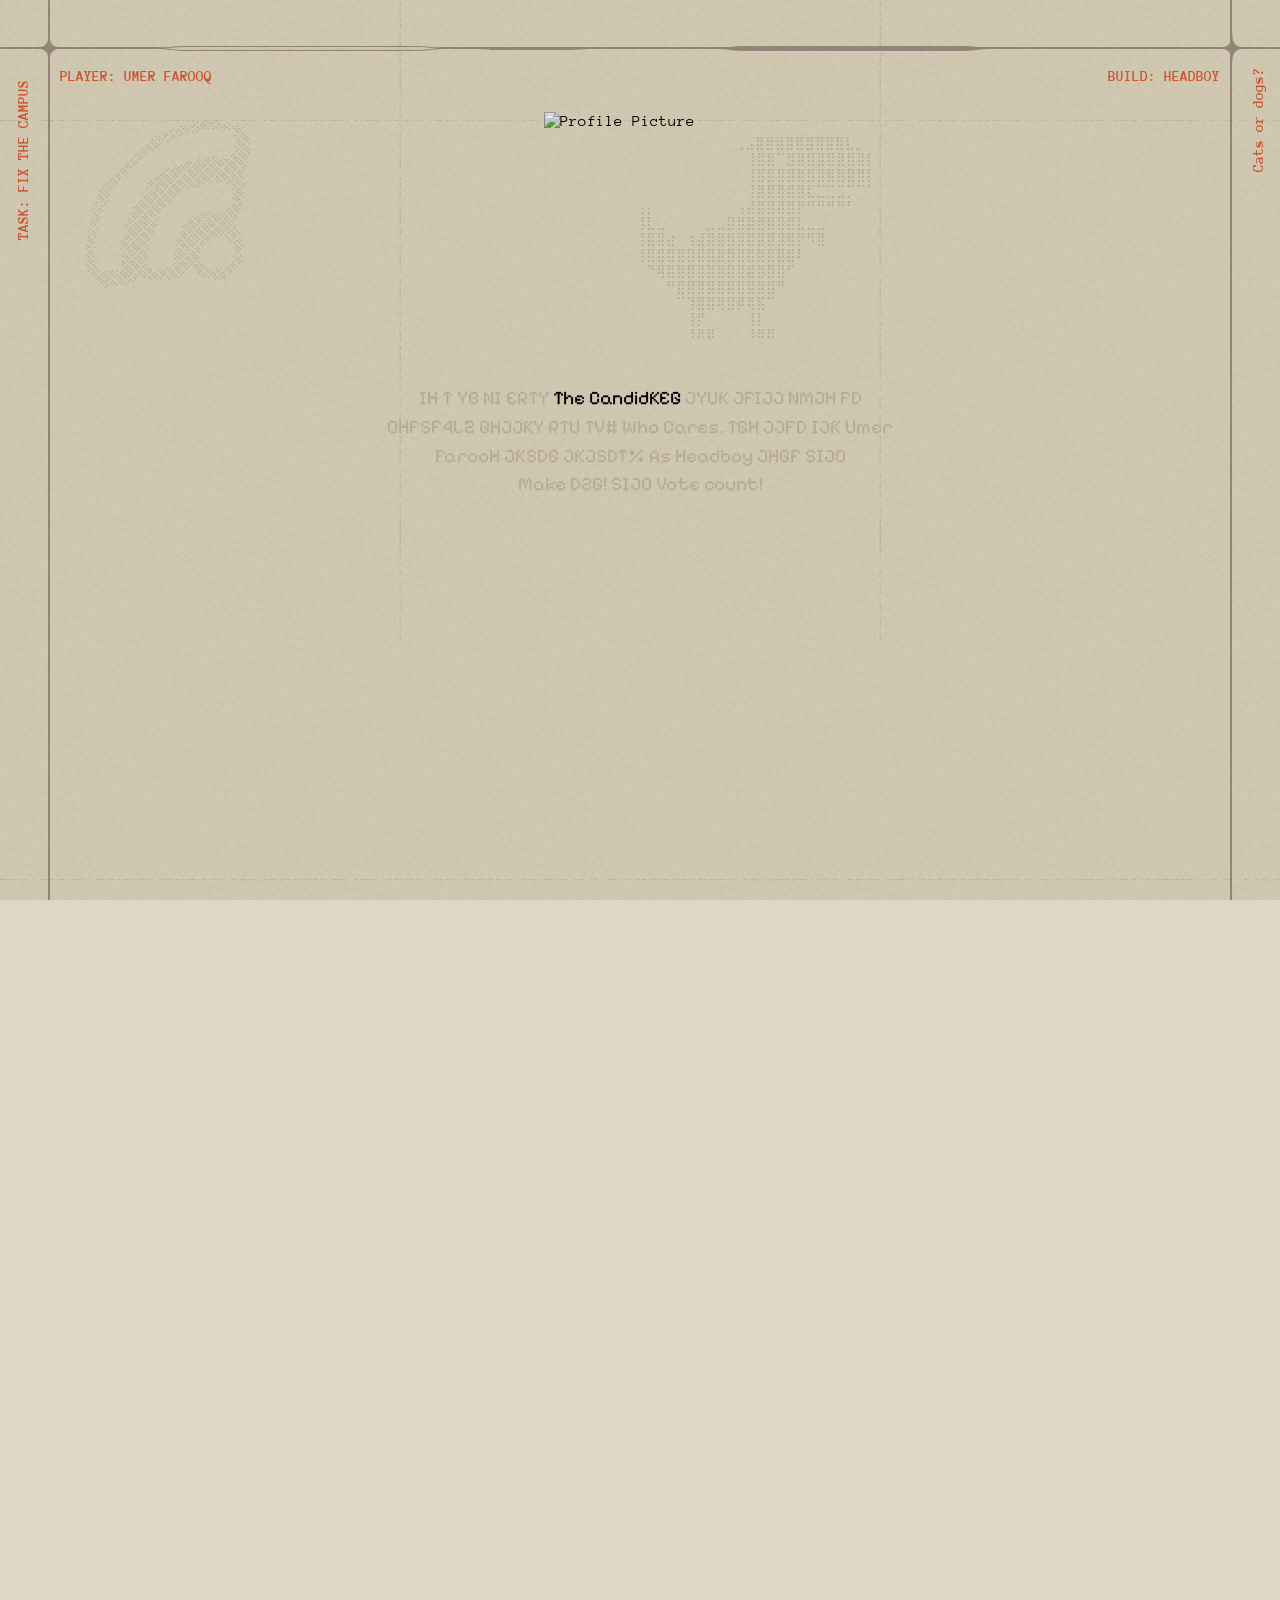
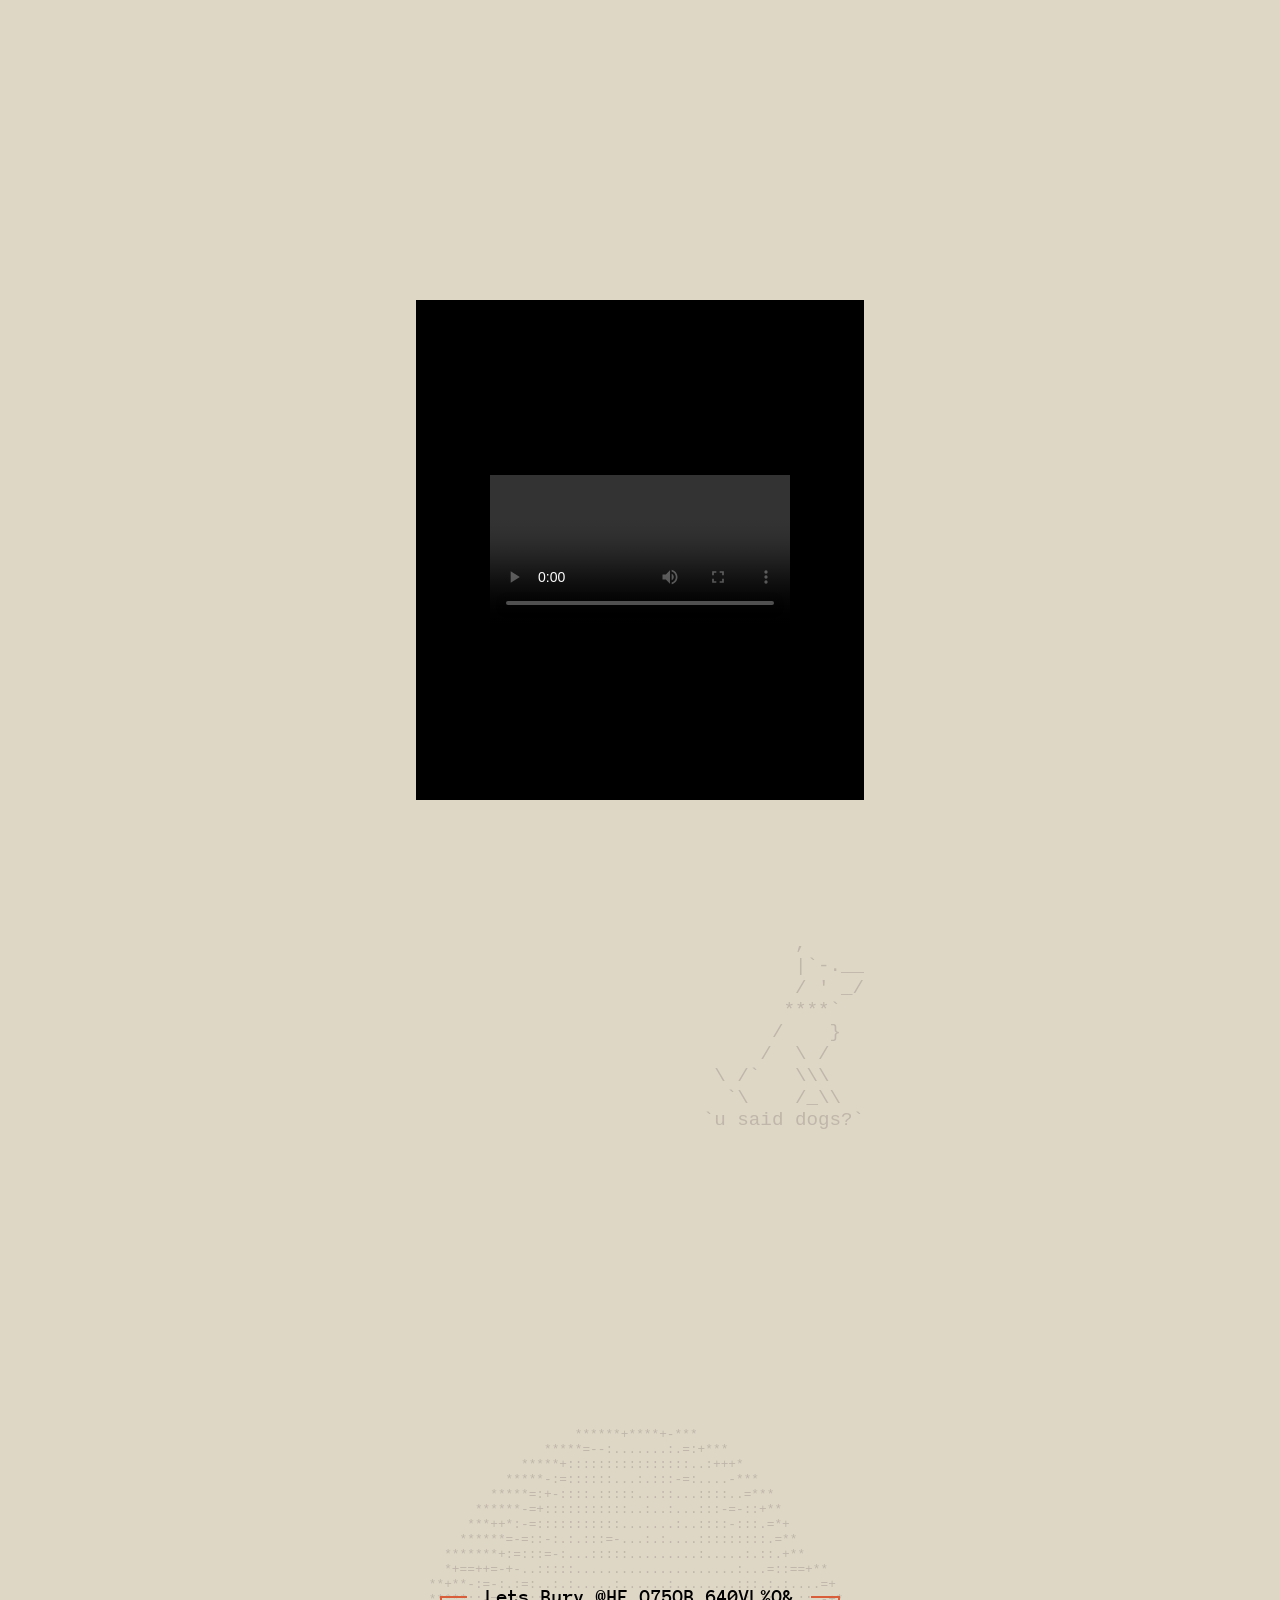
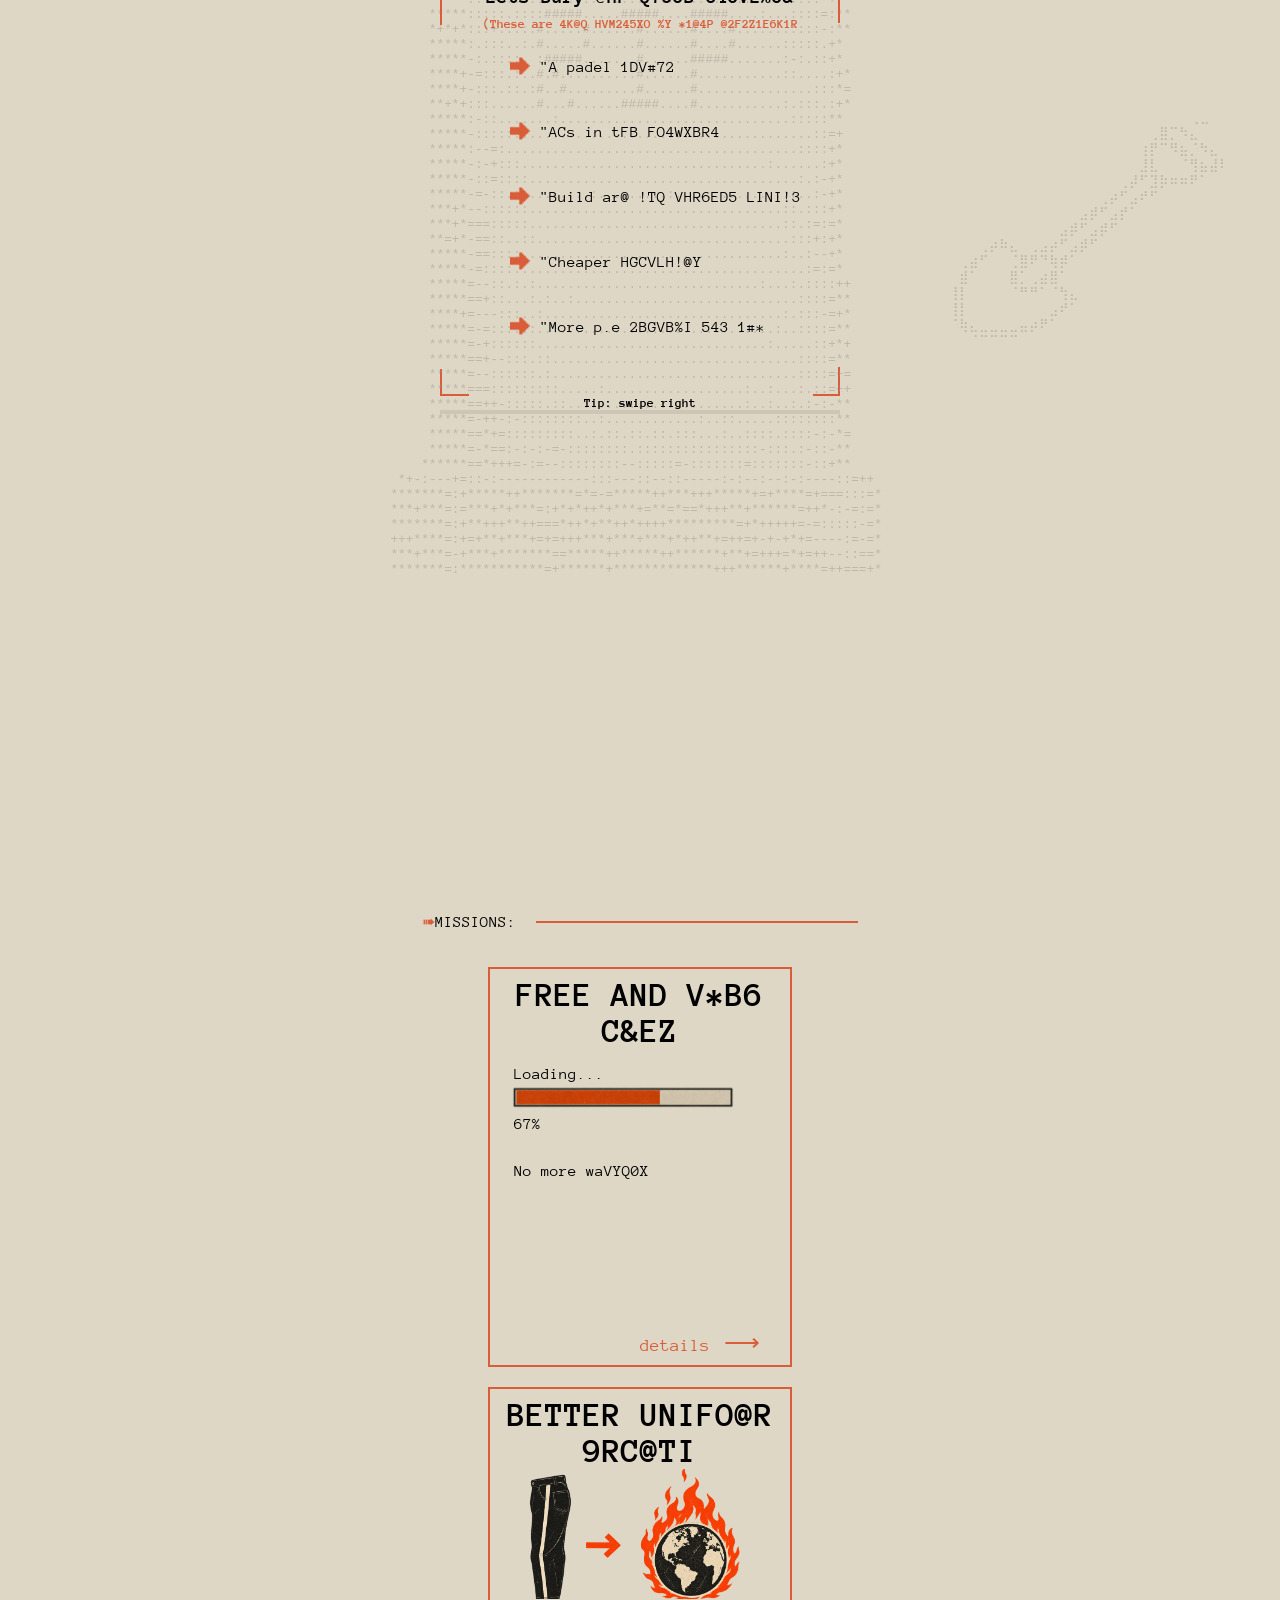
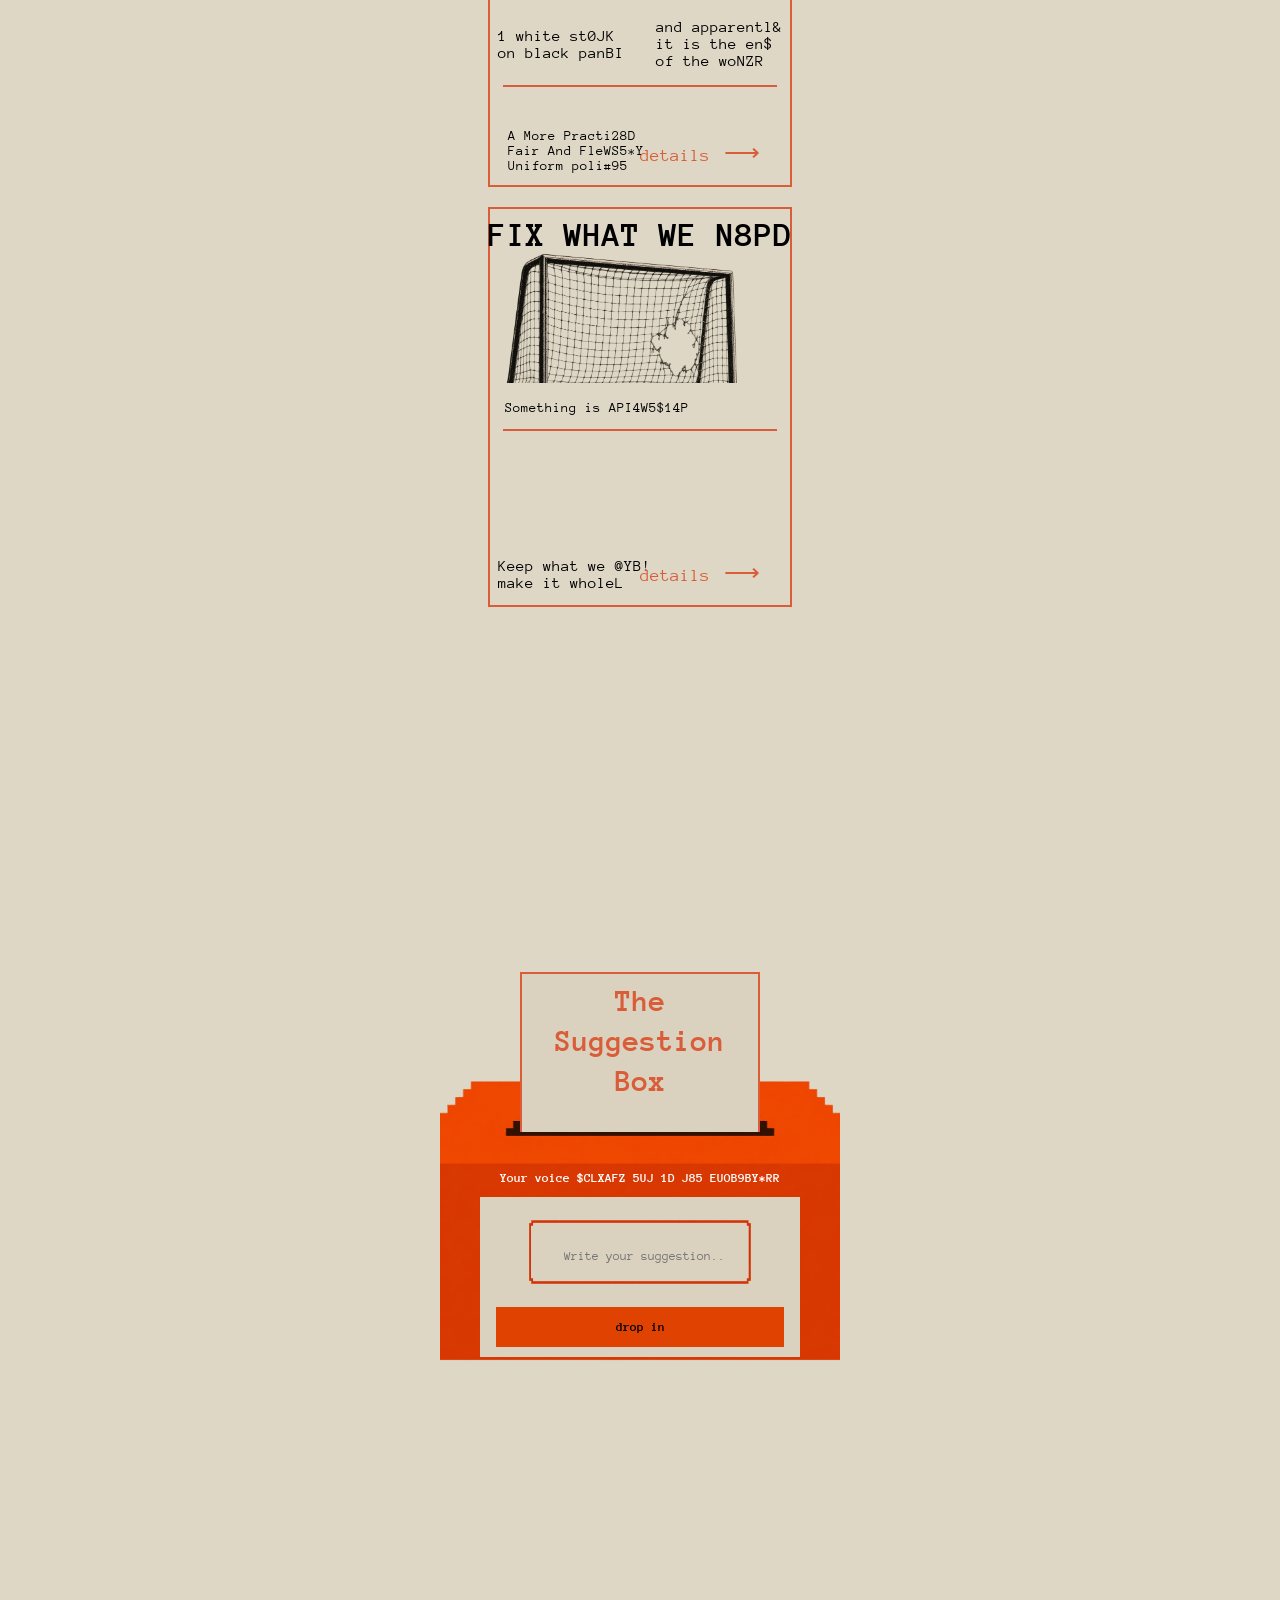
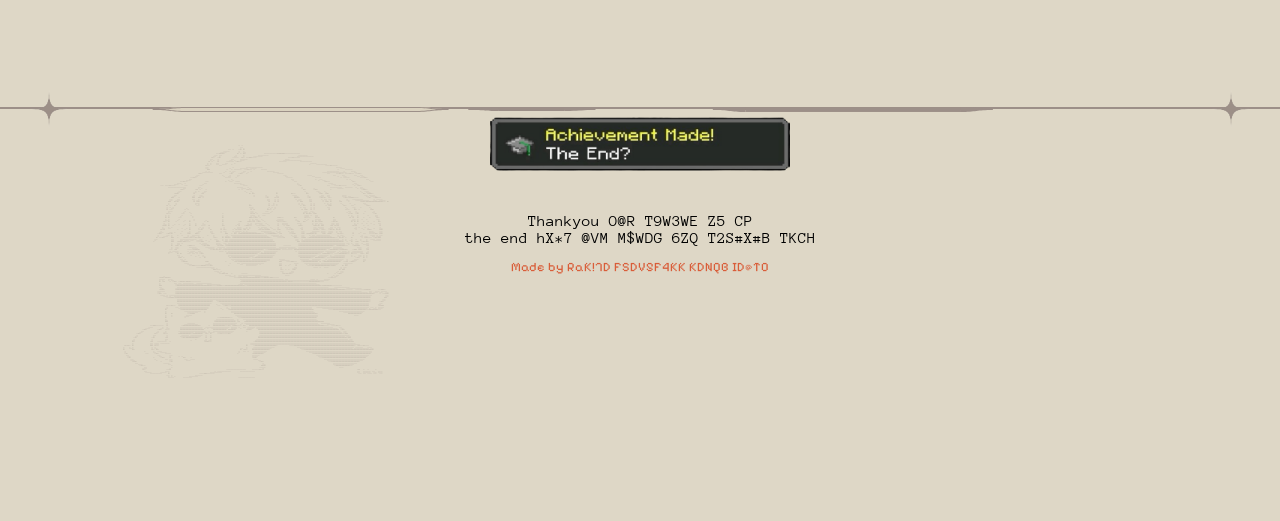
==== commit 437456a0: "Add files via upload" ====
--- a/index.html
+++ b/index.html
@@ -291,28 +291,28 @@
    <div class="real-promises" id="card2">
    <div class="bullet-point-container">
     <img class="bullet" src="./images/pixel-arrow.png">
-    <p>  School Newspaper</p>
+    <p>Cups and cold water for the dispensers </p>
    </div>
 
       <div class="bullet-point-container">
     <img class="bullet" src="./images/pixel-arrow.png">
-    <p> Cups for the dispensers </p>
+    <p> A shelter for the cats on campus </p>
 
    </div>
 
       <div class="bullet-point-container">
     <img class="bullet" src="./images/pixel-arrow.png">
-    <p> Bringing noors kitchen to IG </p>
+    <p>Sanitary pads for womens bathrooms </p>
    </div>
 
       <div class="bullet-point-container">
     <img class="bullet" src="./images/pixel-arrow.png">
-    <p>Sanitary pads in women bathrooms</p>
+    <p>Finally fixing the football nets</p>
     </div>
 
     <div class="bullet-point-container">
     <img class="bullet" src="./images/pixel-arrow.png">
-    <p>Coloured Fridays for Ig</p>
+    <p>Coloured fridays for IGs</p>
 
    </div>
    </div>
@@ -557,7 +557,7 @@
   <p class="explanations">
 <span class="highlight">LOGO PATCHES</span><br>
 For jackets & shirts, no need for the official jacket.<br><br>
-<span class="highlight">FLEXIBLE ROUSER COLORS</span><br>
+<span class="highlight">FLEXIBLE TROUSER COLORS</span><br>
 A white strip shouldn't be a dealbreaker.<br><br>
 <span class="highlight">A2 FAREWELL HOODIE</span><br>
 Students design it through a competition.<br><br>
@@ -597,13 +597,14 @@
   <p class="mission-heading"> FIX WHAT WE HAVE</p>
   <p class="explanations">
 <span class="highlight">TAPE BALL</span><br>
-Keep tape balls available for regular play.<br><br>
+Tape will be available for cricket players to use on the balls<br><br>
+
+<span class="highlight">ARM WRESTLING</span><BR>
+fixing the foam on the arm wrestling bench</p>
 
 <span class="highlight">FOOTBALL NET</span><br>
 Fix damaged nets and add more where needed.<br><br>
 
-<span class="highlight">TABLE TENNIS</span><BR>
-Better management of rackets and equipment.</p>
   </div>
   </div>
 
@@ -837,7 +838,7 @@
         }
         if (subHeading) {
           const newSubText = otherEl === card2
-            ? 'Real promises by us'
+            ? 'Small but actionable promises by us'
             : subHeadingOriginal;
           subHeading.innerHTML = '';
           const subSpan = document.createElement('span');
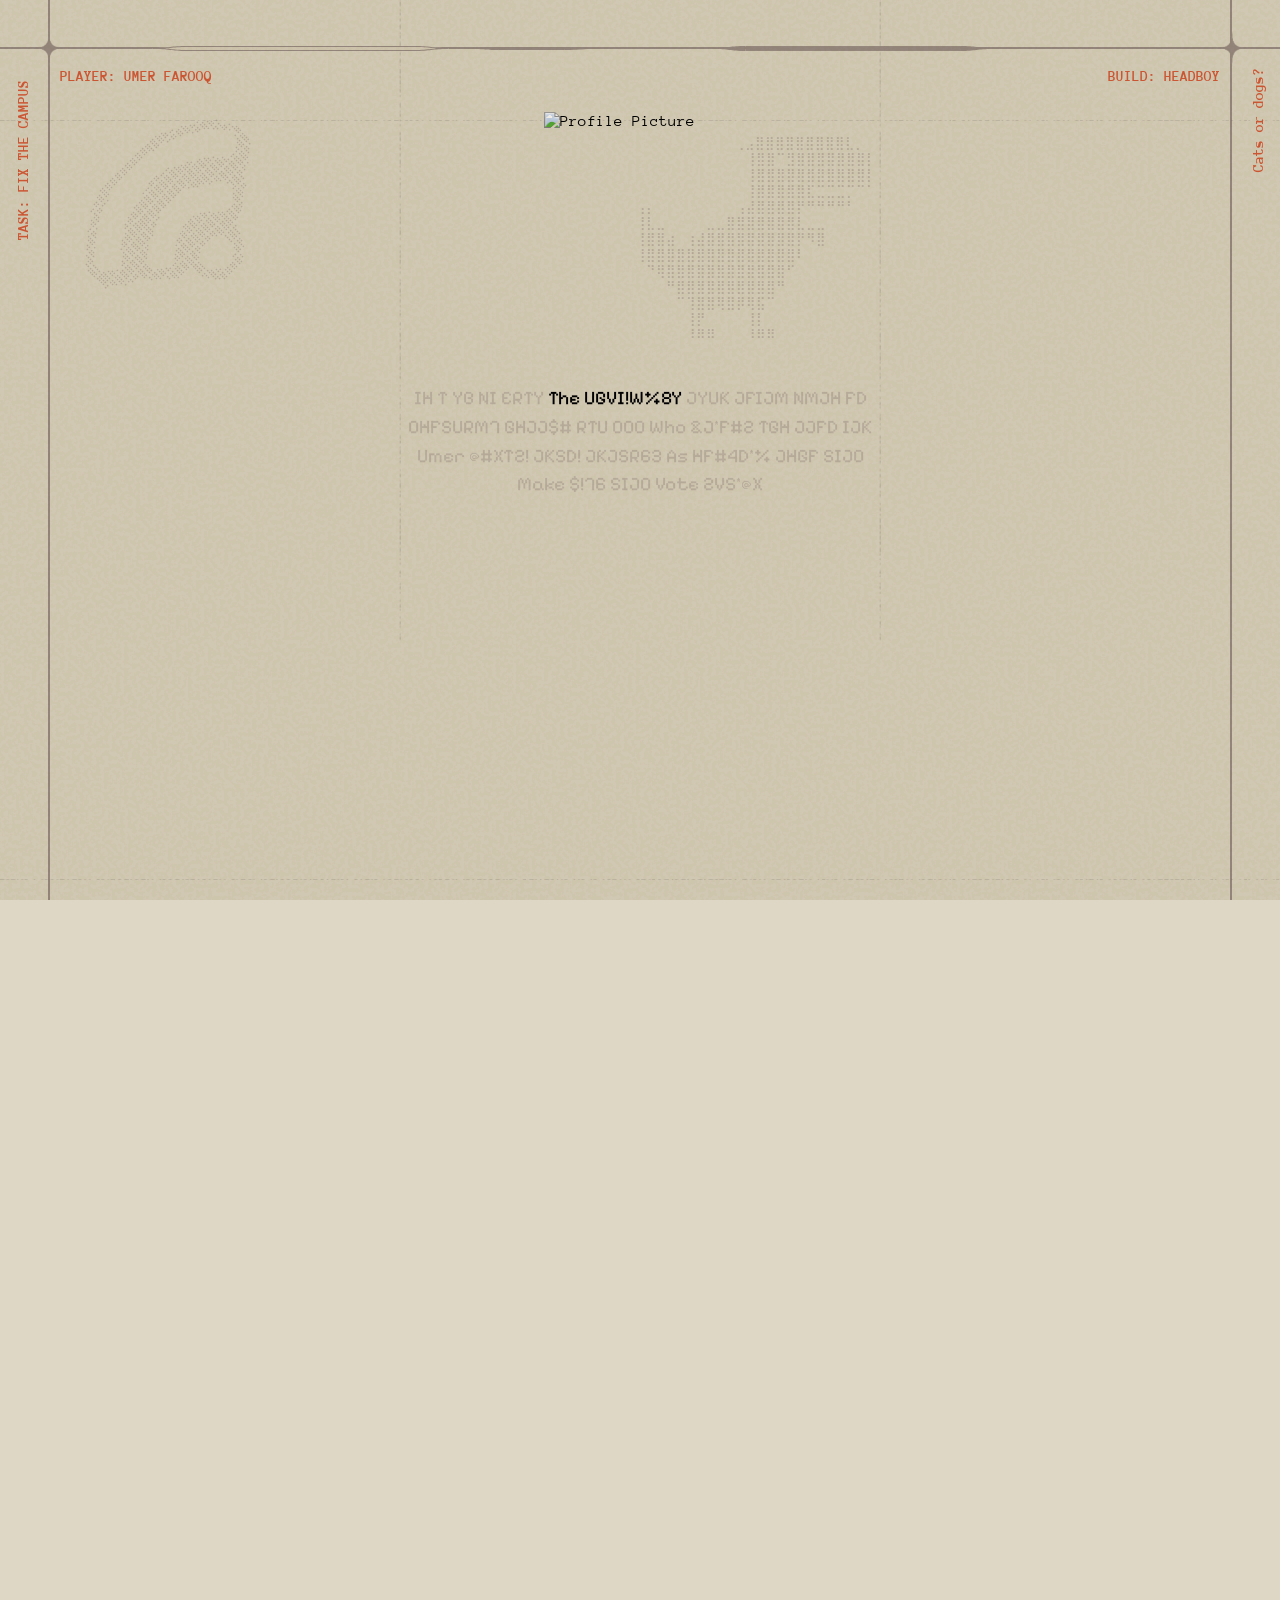
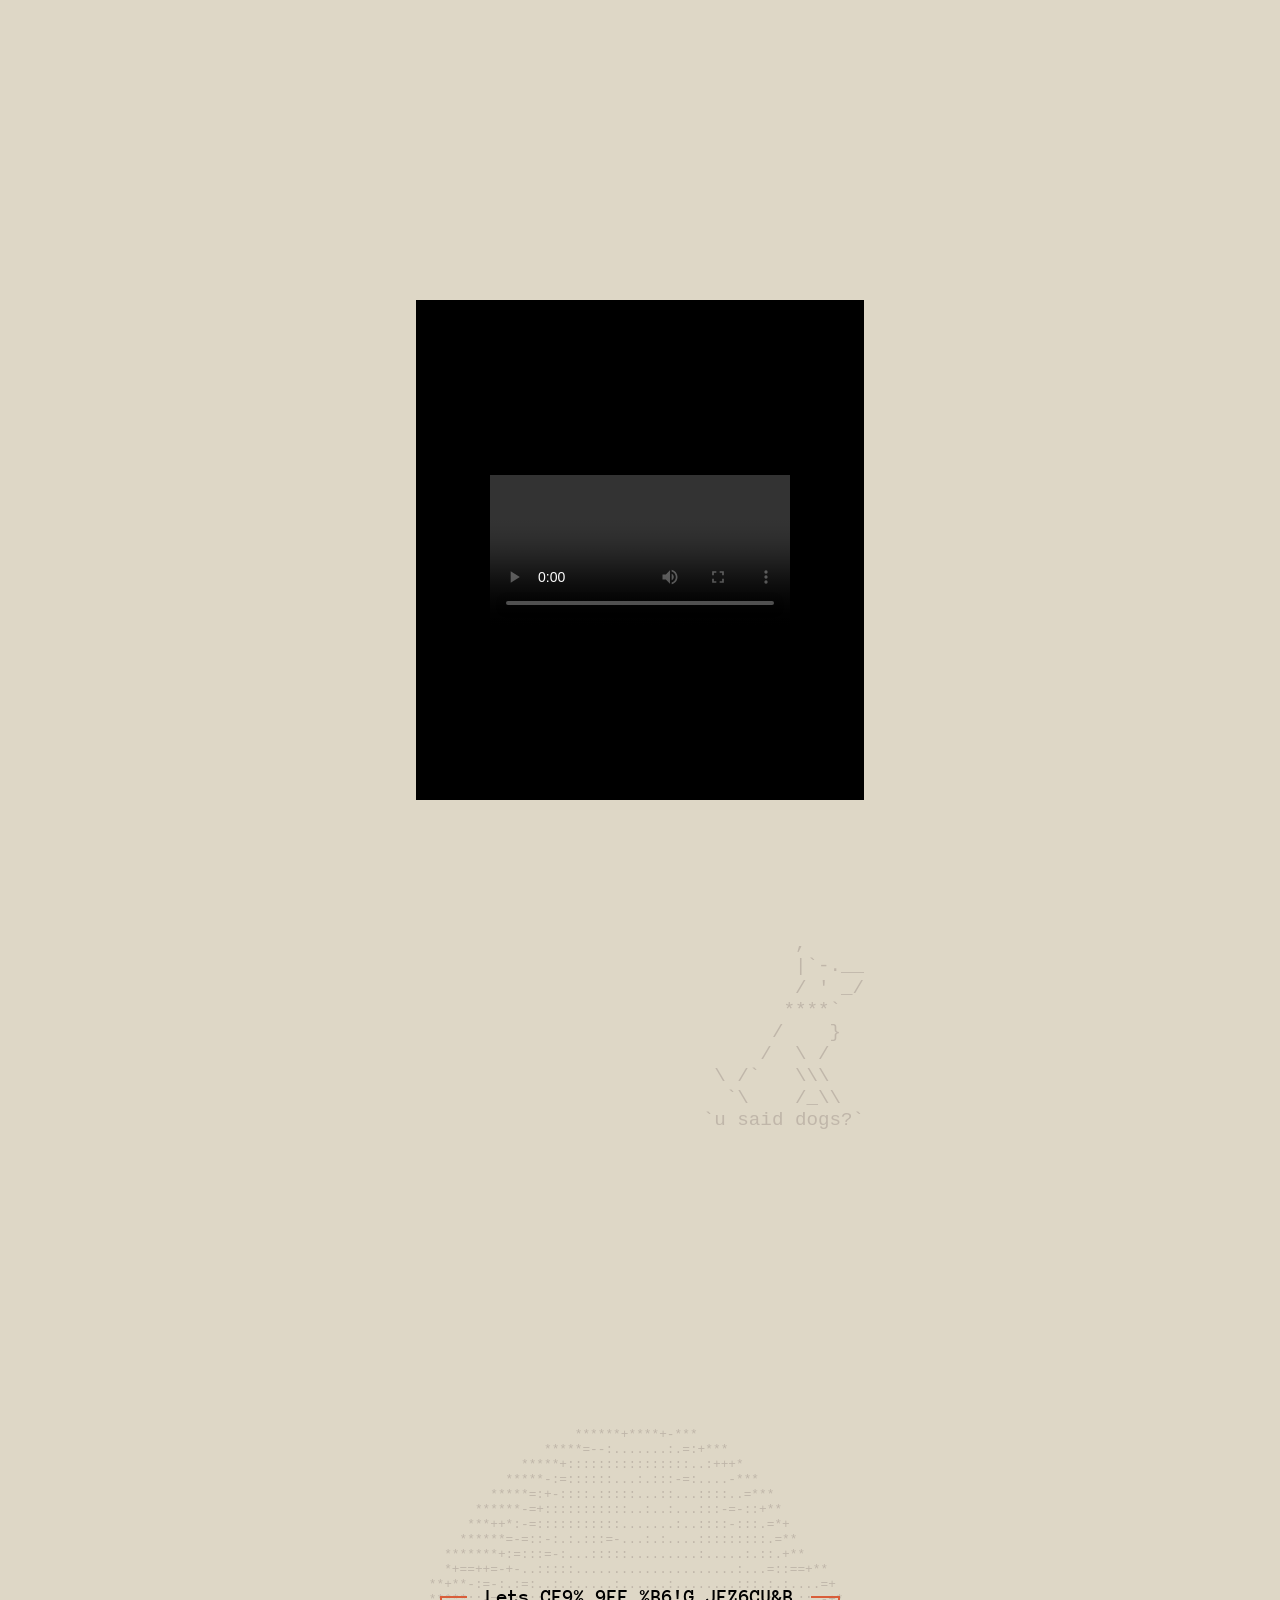
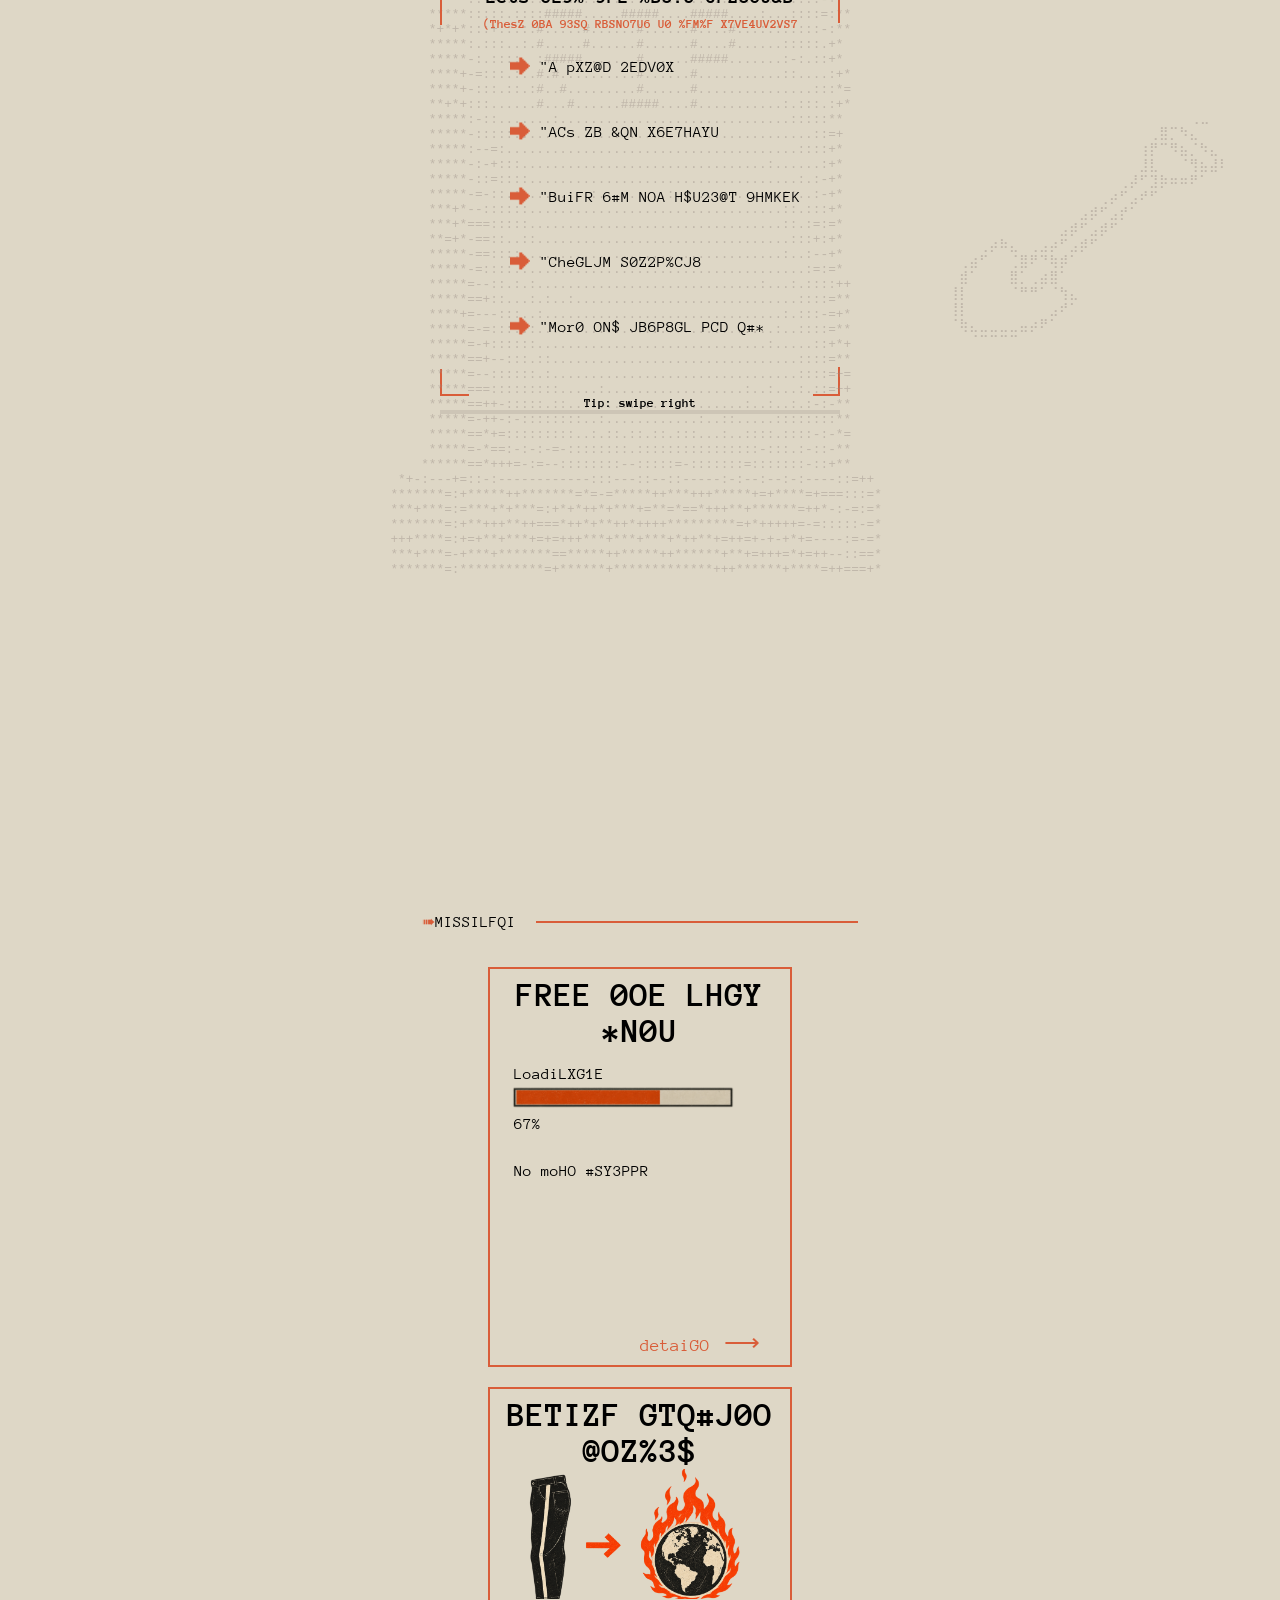
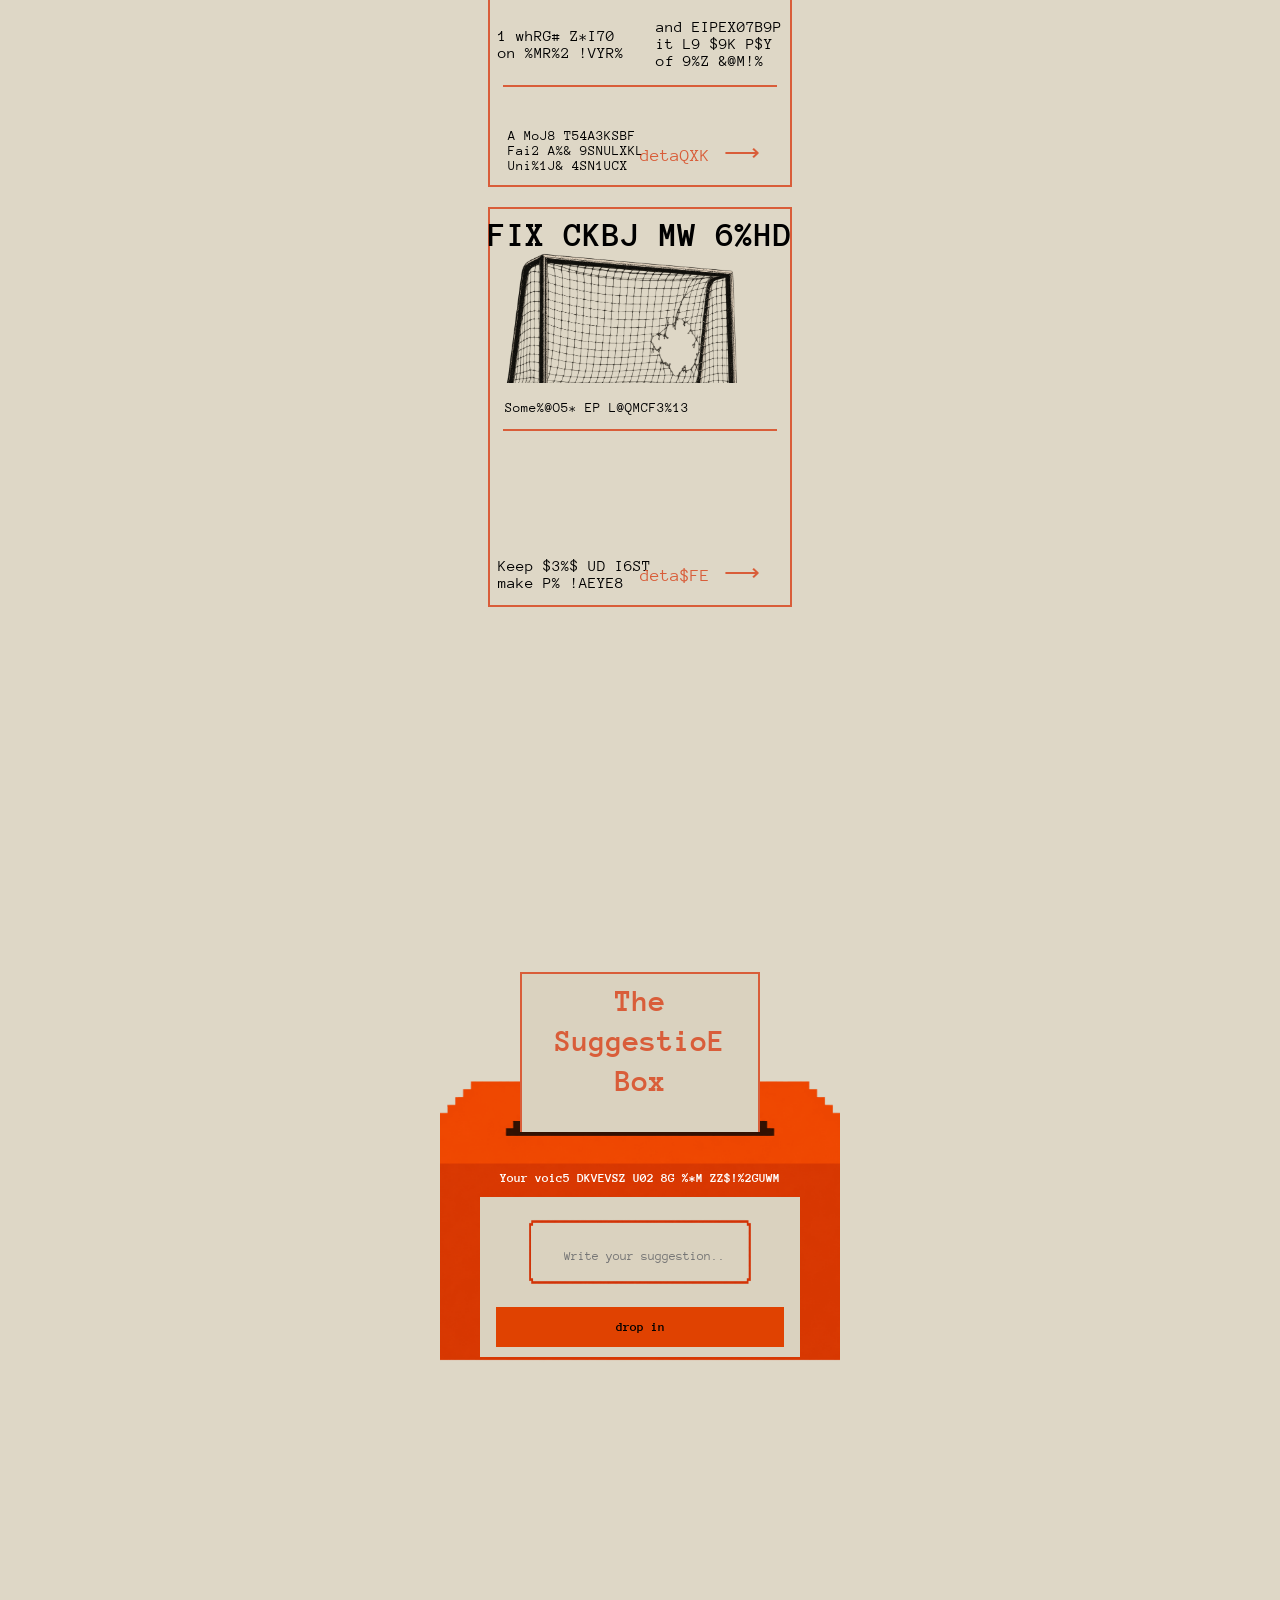
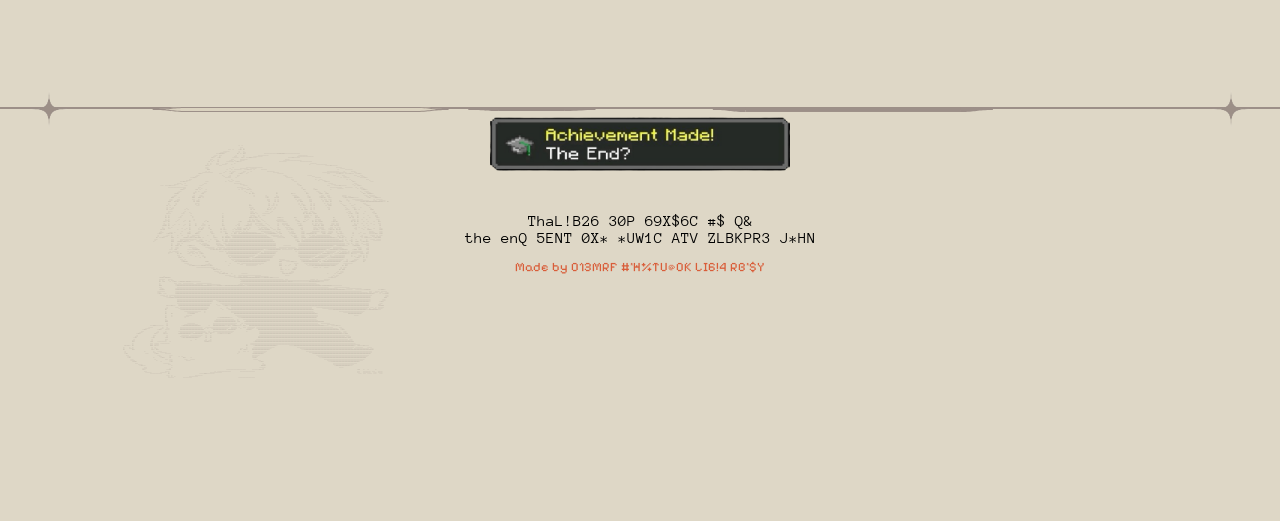
==== commit 71dfe10b: "Add files via upload" ====
--- a/index.html
+++ b/index.html
@@ -296,7 +296,7 @@
 
       <div class="bullet-point-container">
     <img class="bullet" src="./images/pixel-arrow.png">
-    <p> A shelter for the cats on campus </p>
+    <p> A shelter for the cats on<br>campus </p>
 
    </div>
 
@@ -307,7 +307,7 @@
 
       <div class="bullet-point-container">
     <img class="bullet" src="./images/pixel-arrow.png">
-    <p>Finally fixing the football nets</p>
+    <p>Finally fixing the football<br>nets</p>
     </div>
 
     <div class="bullet-point-container">
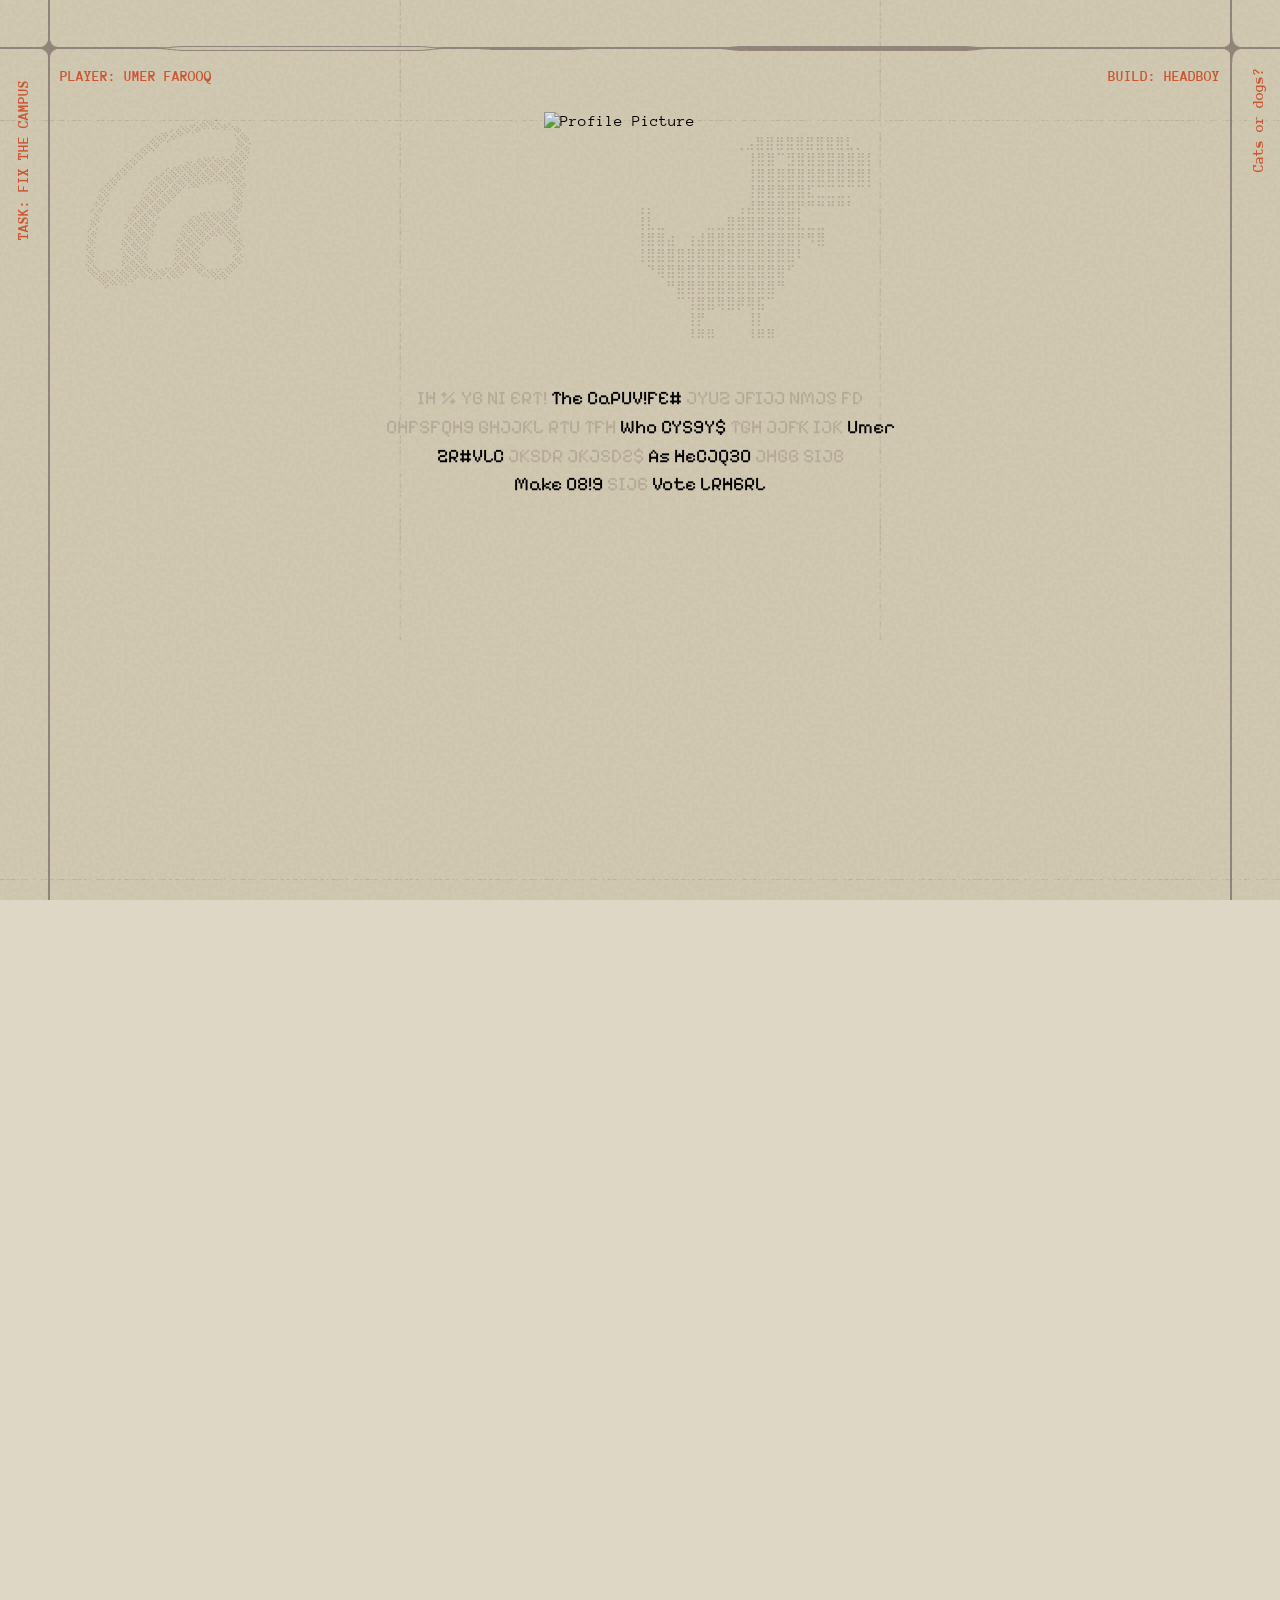
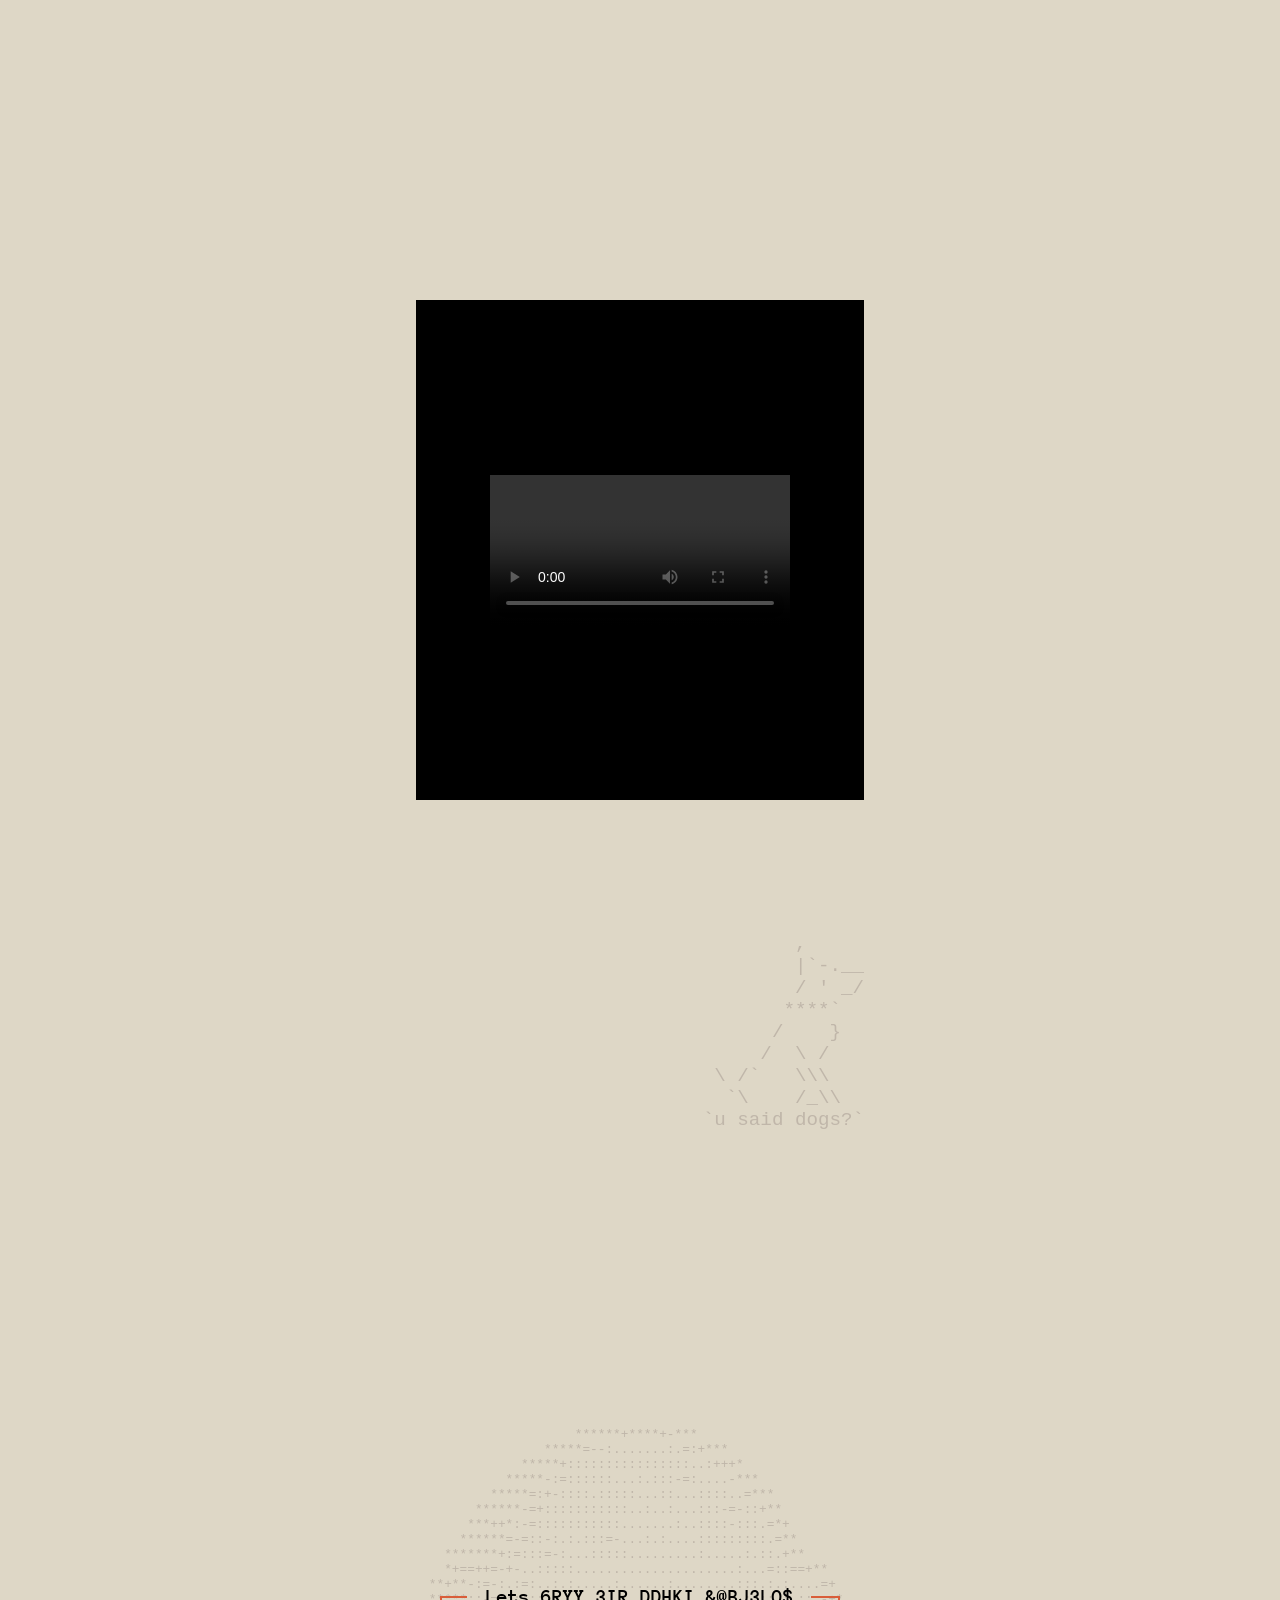
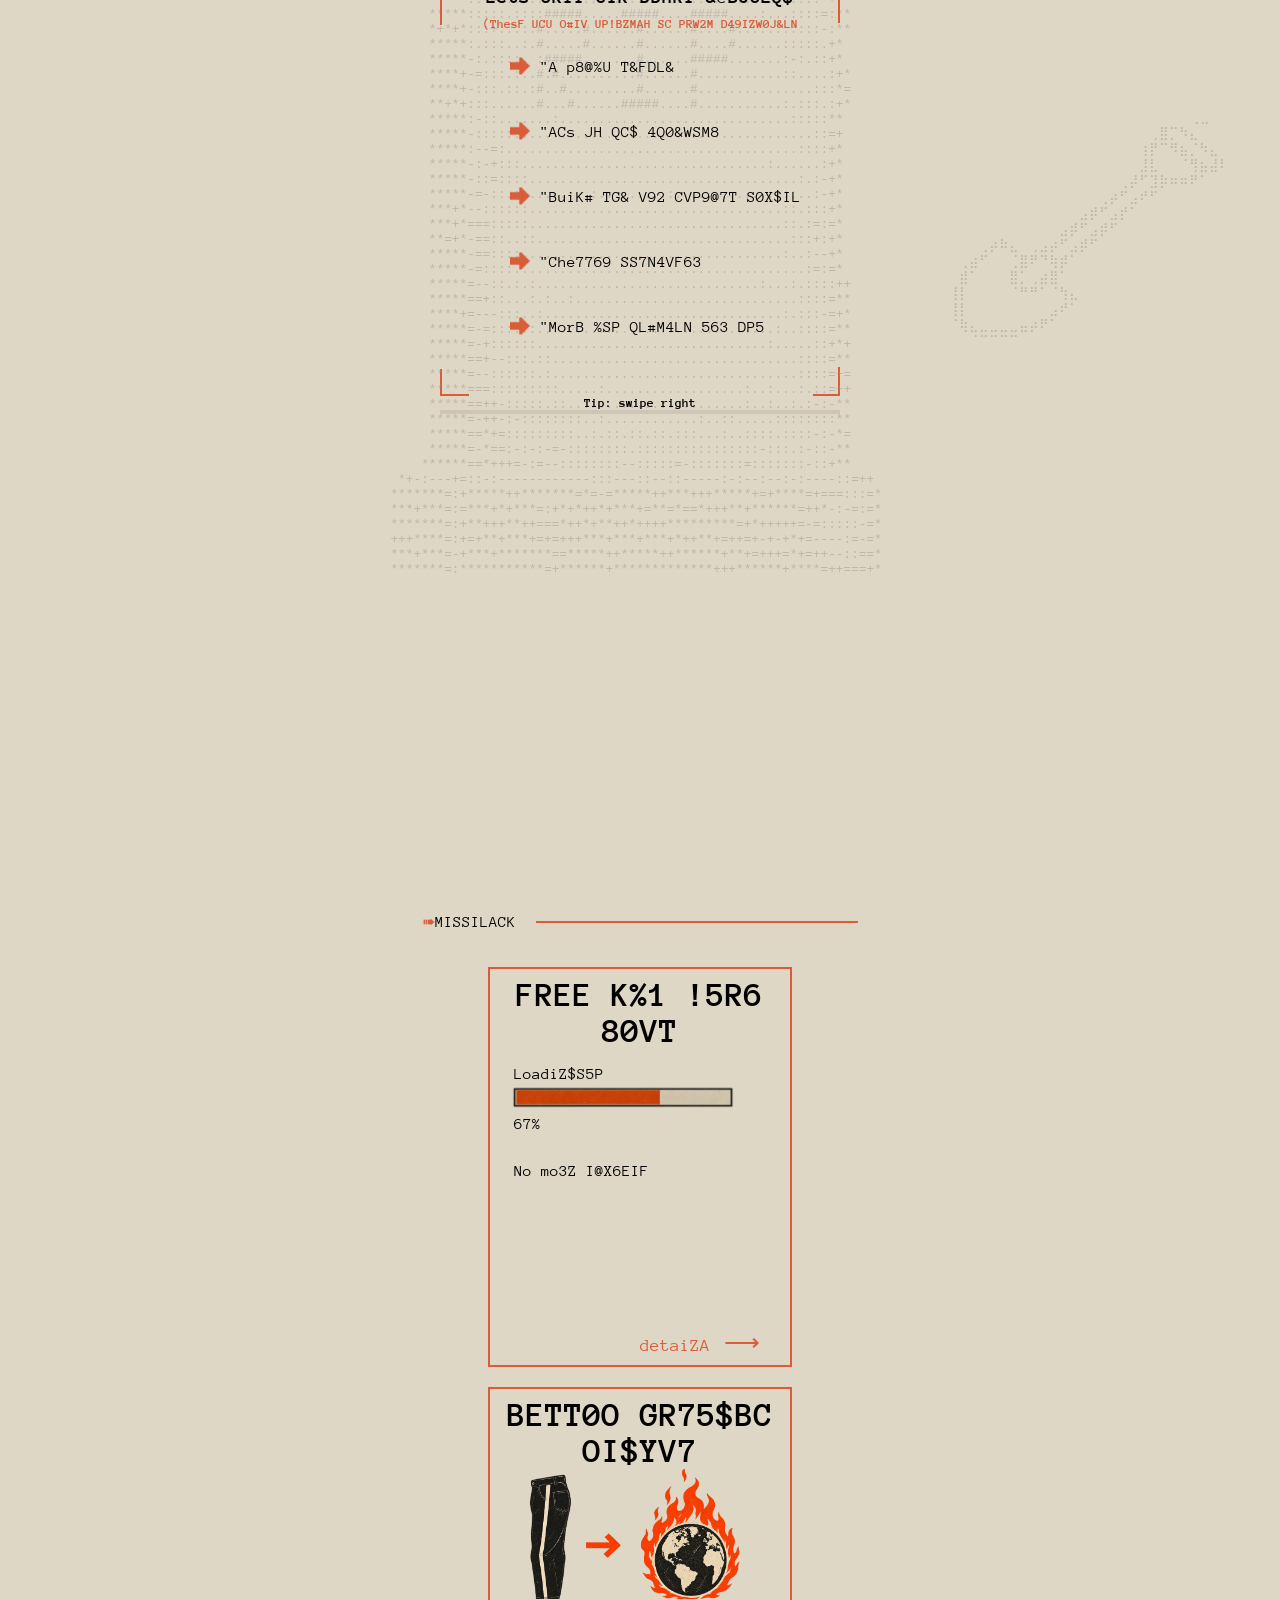
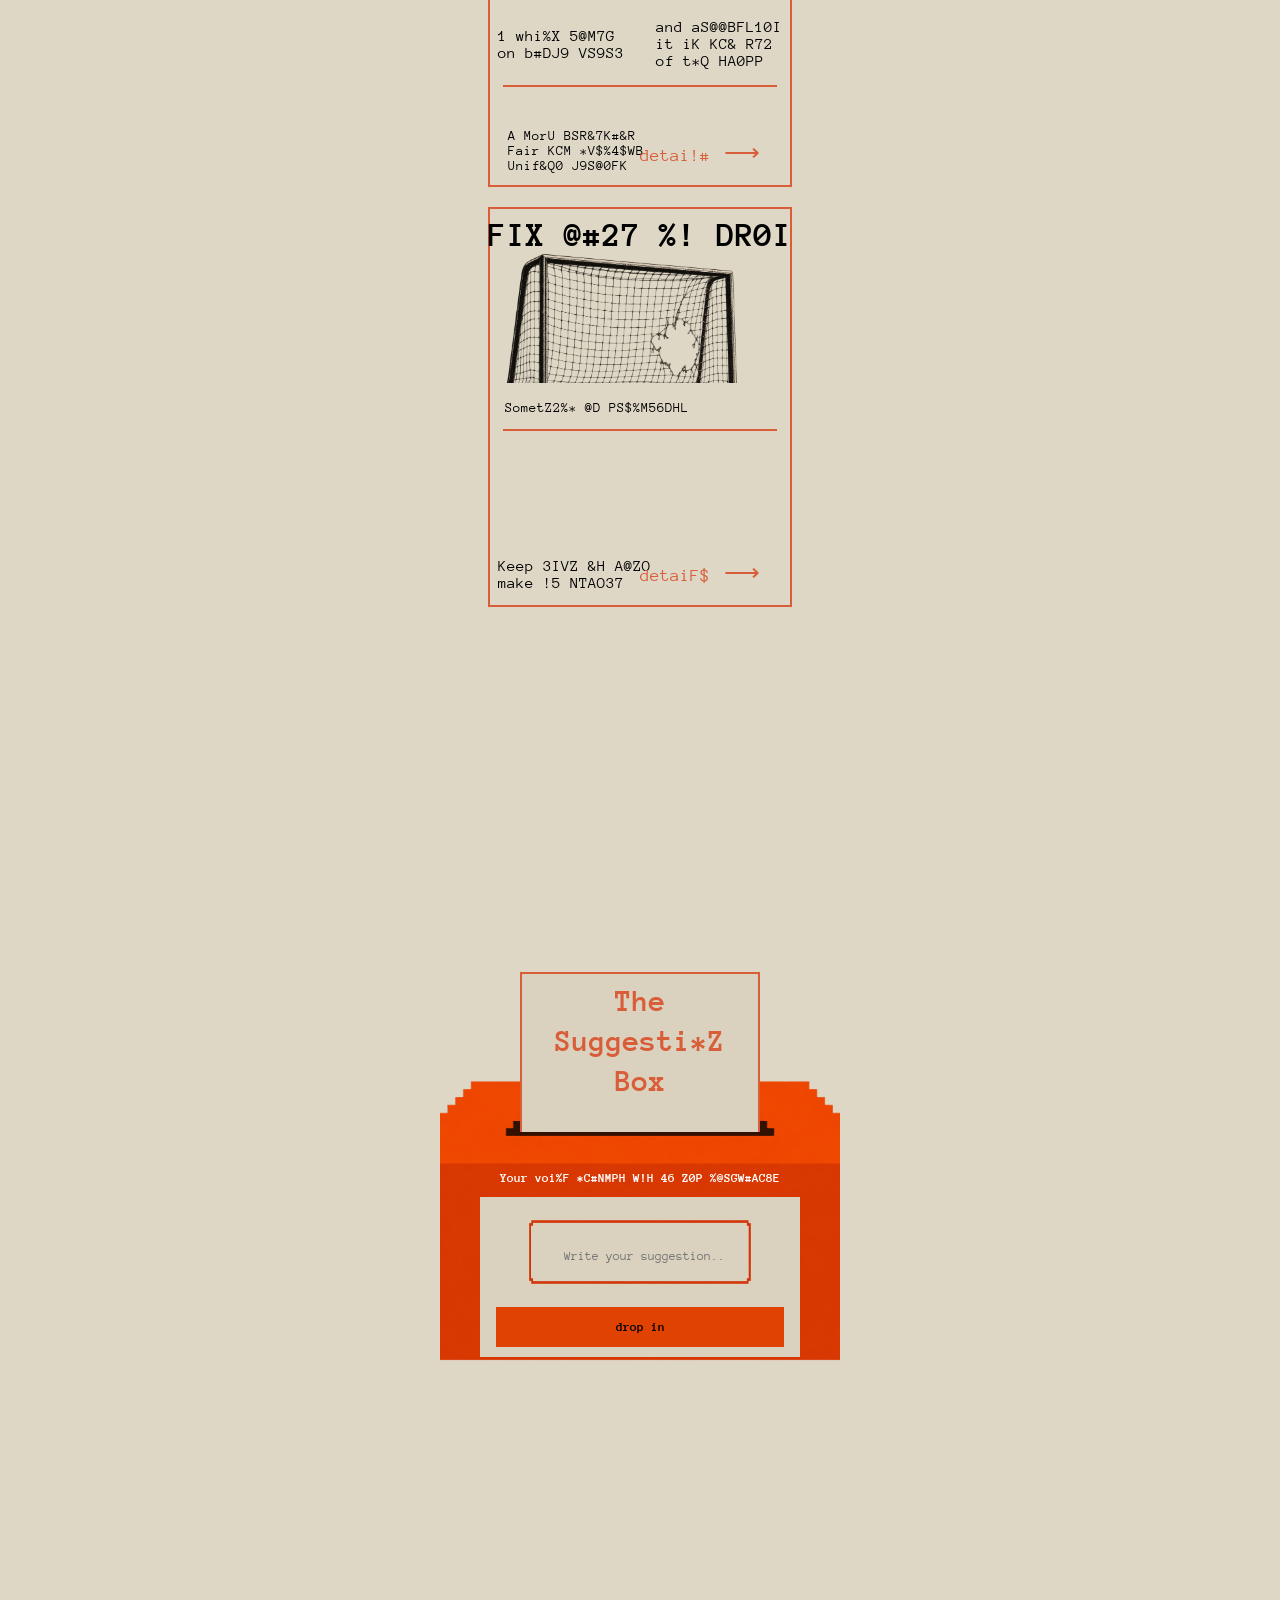
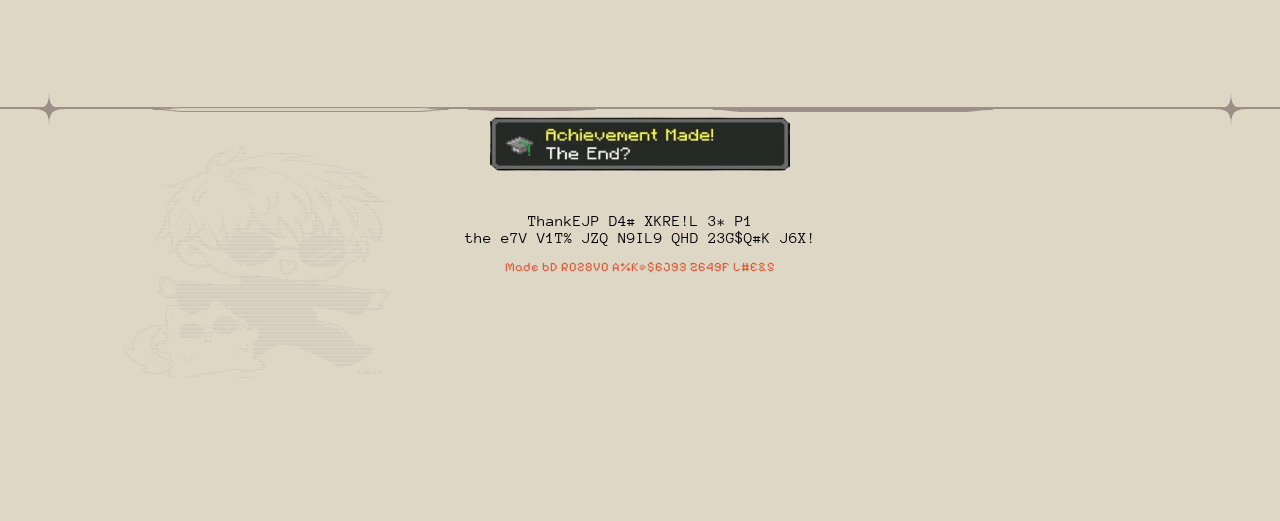
==== commit e3105eb2: "Add files via upload" ====
--- a/index.html
+++ b/index.html
@@ -1081,23 +1081,6 @@
 const page1Pin = document.querySelector(".page-1-pin");
 const page1 = document.getElementById("page1");
 
-const centerText = document.querySelector(".text-content");
-const centerHighlights = centerText
-  ? Array.from(centerText.querySelectorAll(".text-content > .highlight"))
-  : [];
-let currentHighlight = -1;
-
-function applyHighlight(progress) {
-  if (centerHighlights.length === 0) return;
-  const idx = Math.min(centerHighlights.length - 1, Math.floor(progress * centerHighlights.length));
-  if (idx === currentHighlight) return;
-  currentHighlight = idx;
-
-  centerHighlights.forEach((el, i) => {
-    el.classList.toggle("highlight", i === idx);
-  });
-}
-
 function updateCrown() {
   if (!crownFall || !page1Pin) return;
   const page1Height = page1 ? page1.offsetHeight : window.innerHeight;
@@ -1106,8 +1089,6 @@
 
   let progress = -rect.top / scrollDistance;
   progress = Math.max(0, Math.min(1, progress));
-
-  applyHighlight(progress);
 
   const crownHeight = crownFall.offsetHeight || 120;
   const startY = -(window.innerHeight + crownHeight);
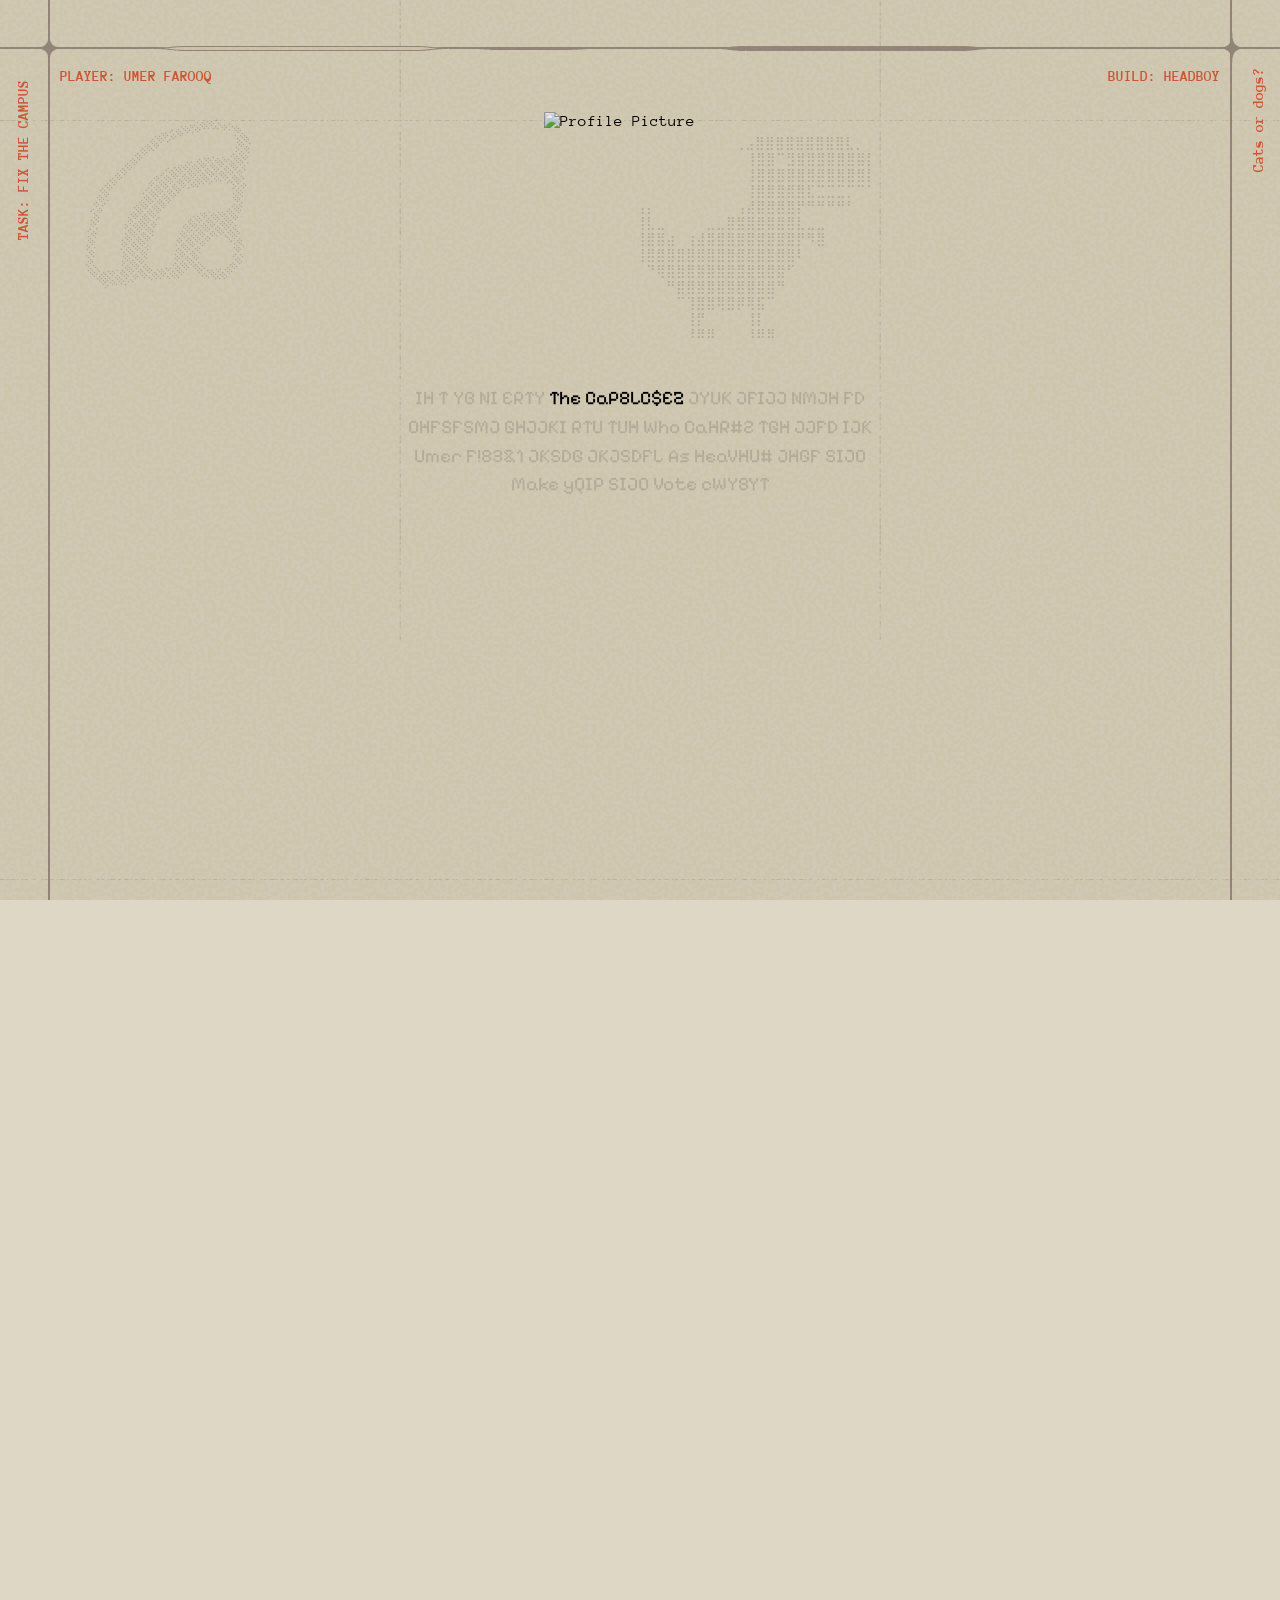
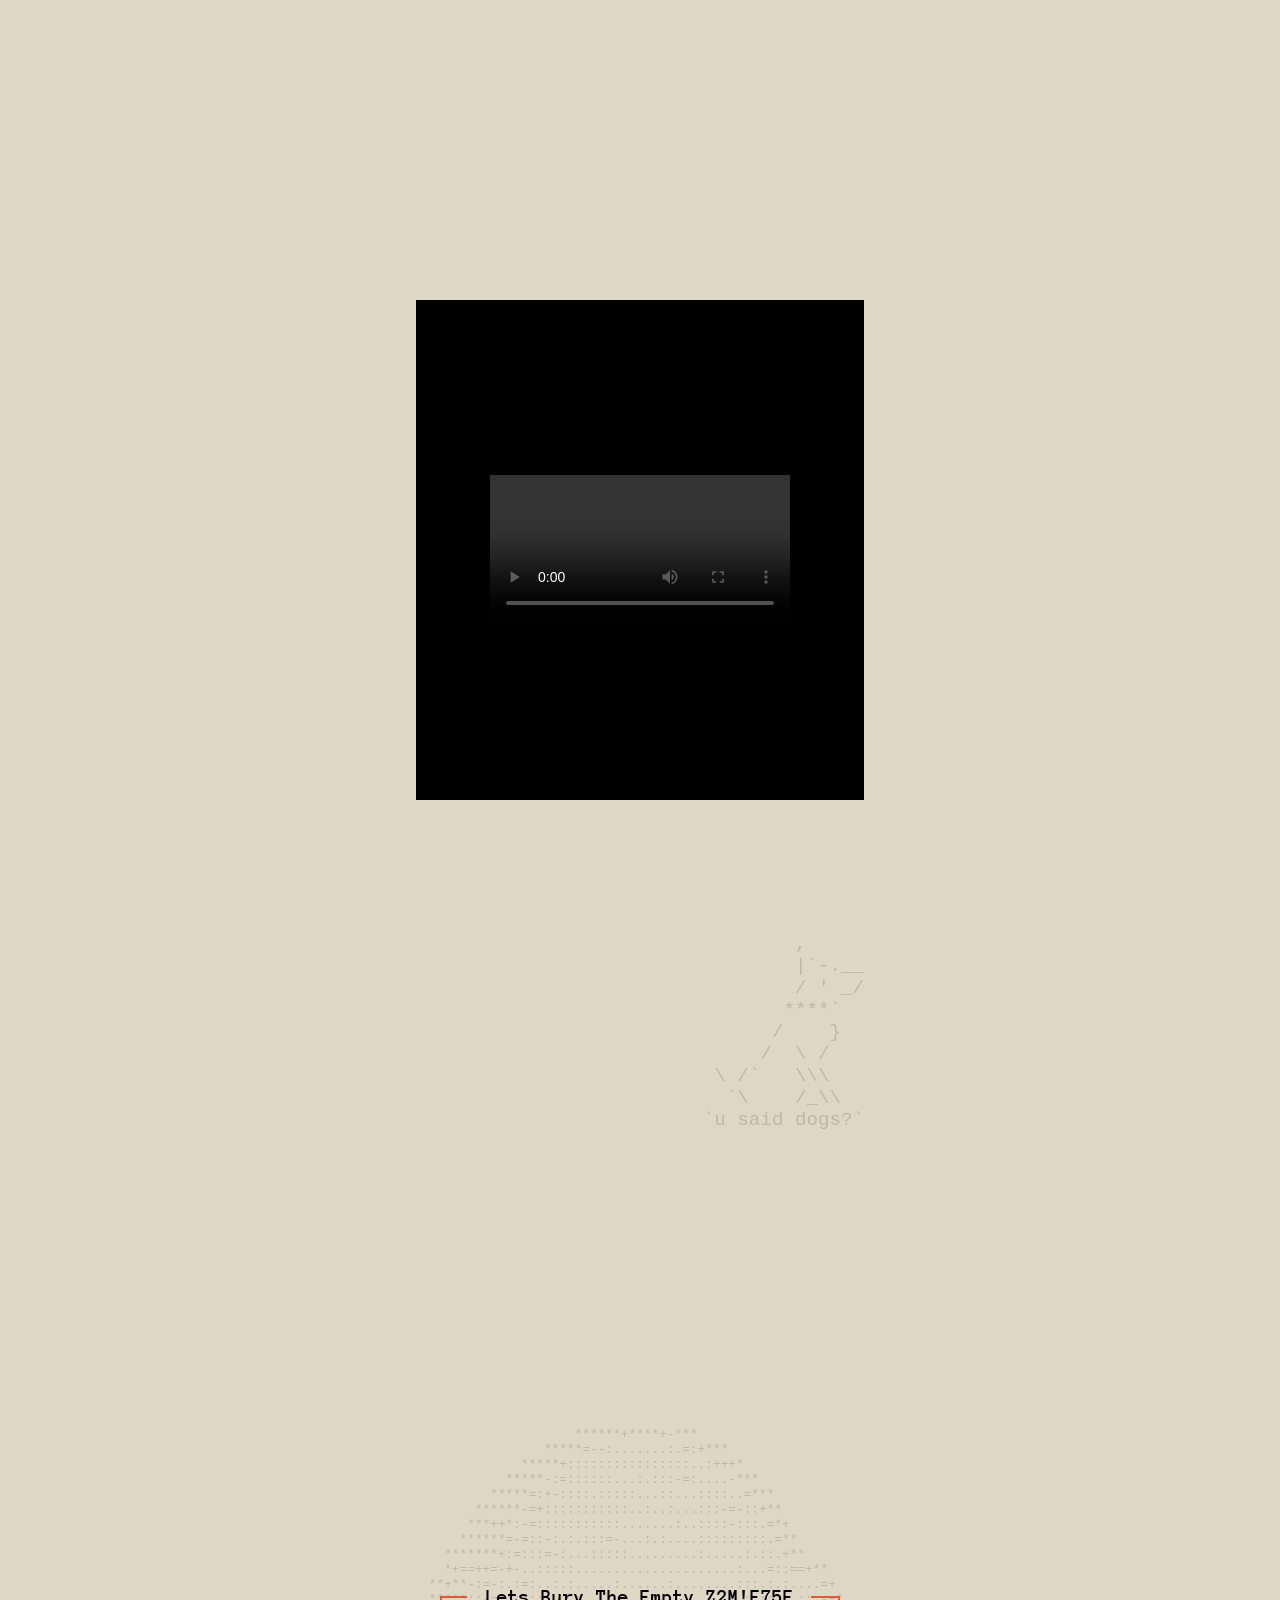
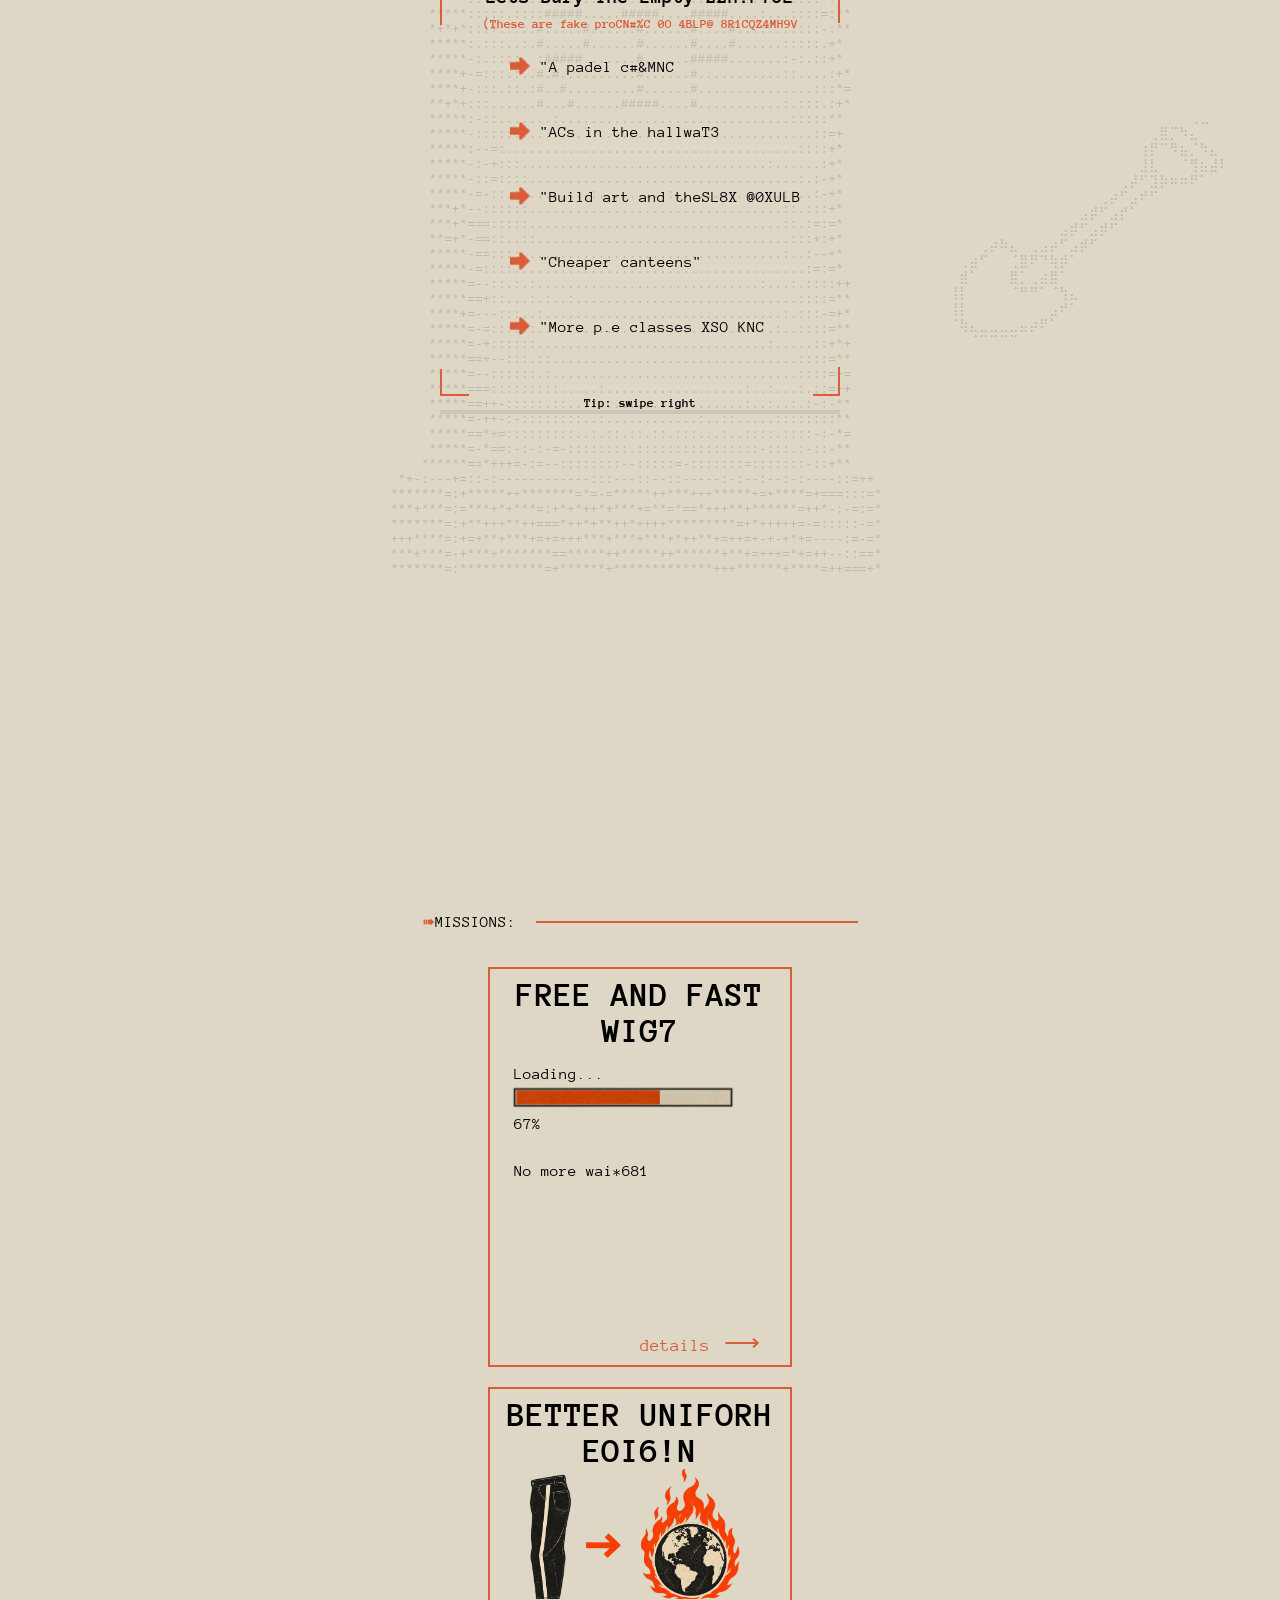
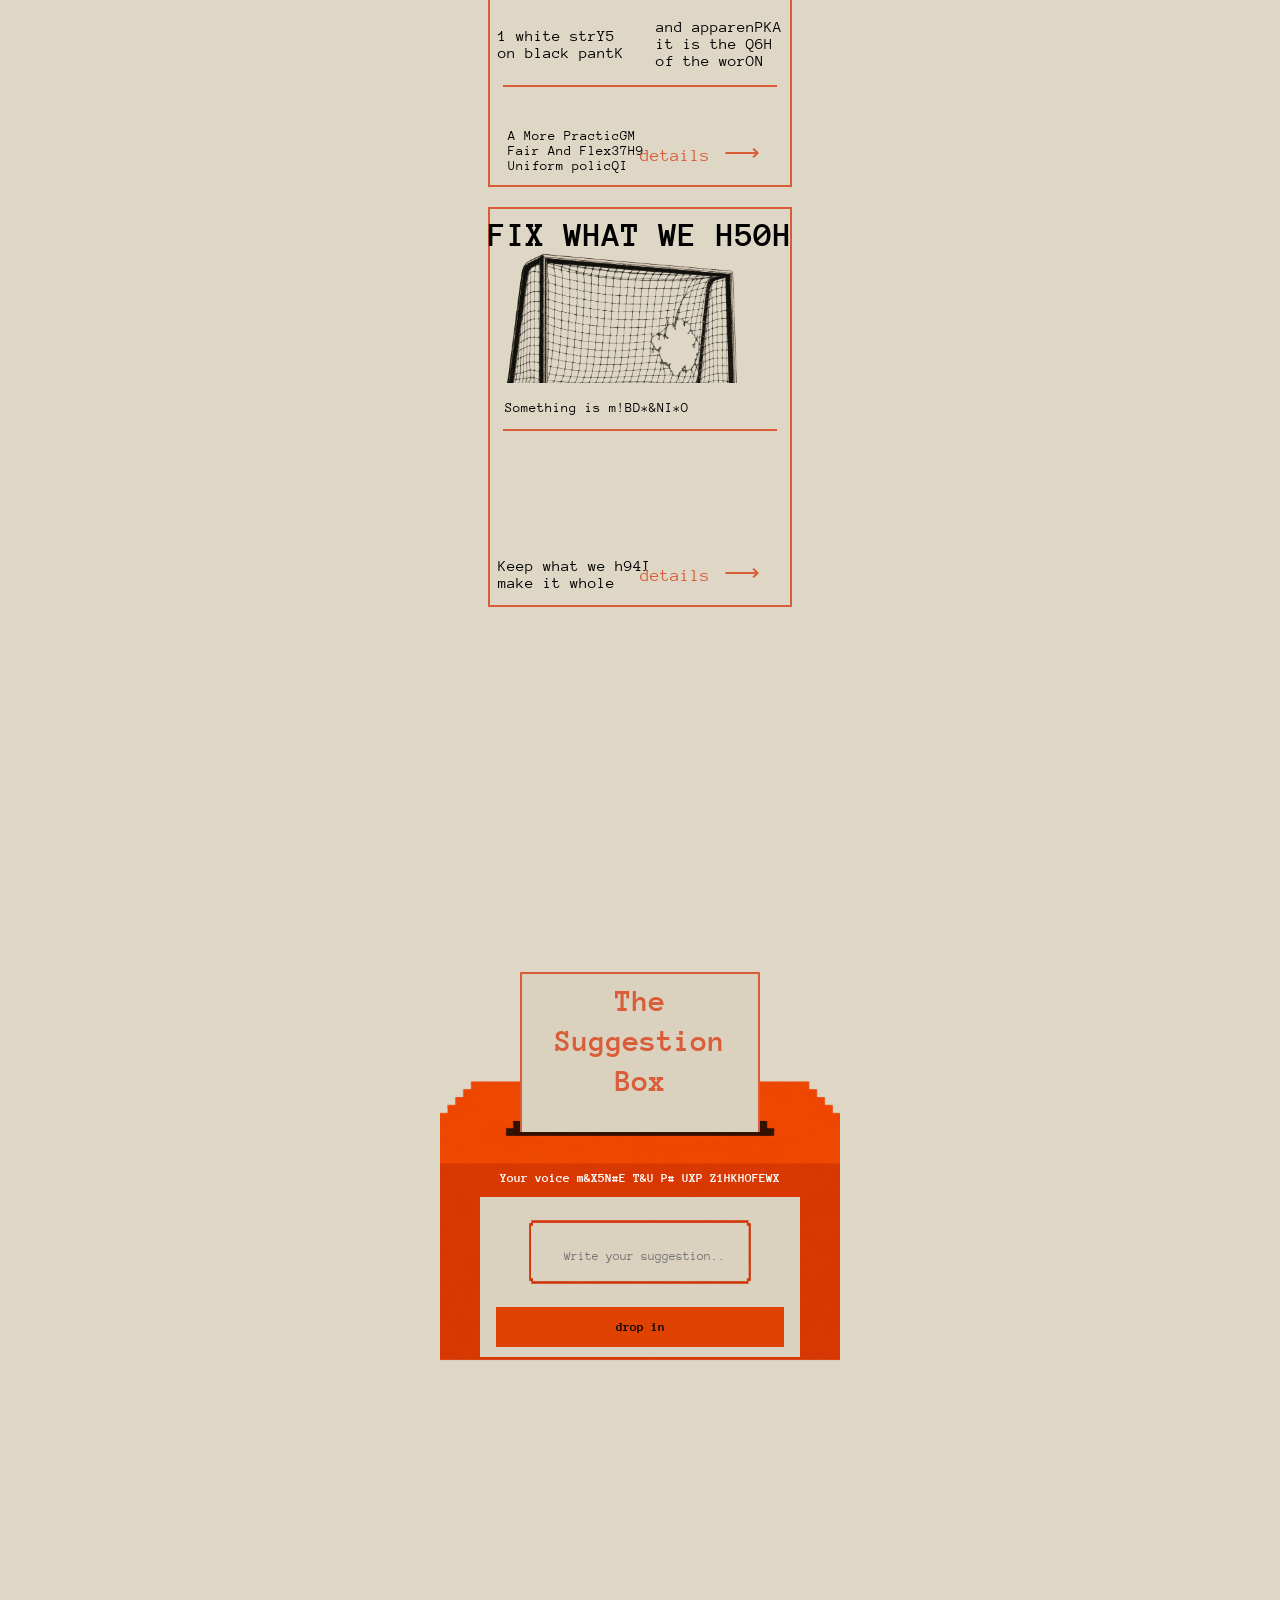
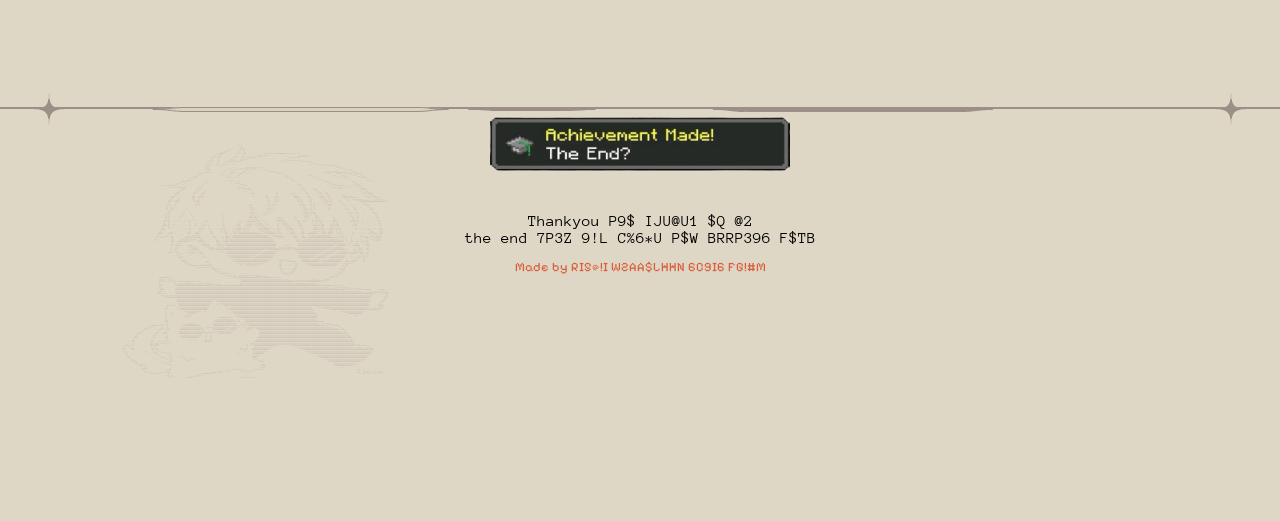
==== commit 1b101cae: "Add files via upload" ====
--- a/index.html
+++ b/index.html
@@ -1081,6 +1081,23 @@
 const page1Pin = document.querySelector(".page-1-pin");
 const page1 = document.getElementById("page1");
 
+const centerText = document.querySelector(".text-content");
+const centerHighlights = centerText
+  ? Array.from(centerText.querySelectorAll(".text-content > .highlight"))
+  : [];
+let currentHighlight = -1;
+
+function applyHighlight(progress) {
+  if (centerHighlights.length === 0) return;
+  const idx = Math.min(centerHighlights.length - 1, Math.floor(progress * centerHighlights.length));
+  if (idx === currentHighlight) return;
+  currentHighlight = idx;
+
+  centerHighlights.forEach((el, i) => {
+    el.classList.toggle("highlight", i === idx);
+  });
+}
+
 function updateCrown() {
   if (!crownFall || !page1Pin) return;
   const page1Height = page1 ? page1.offsetHeight : window.innerHeight;
@@ -1089,6 +1106,8 @@
 
   let progress = -rect.top / scrollDistance;
   progress = Math.max(0, Math.min(1, progress));
+
+  applyHighlight(progress);
 
   const crownHeight = crownFall.offsetHeight || 120;
   const startY = -(window.innerHeight + crownHeight);
